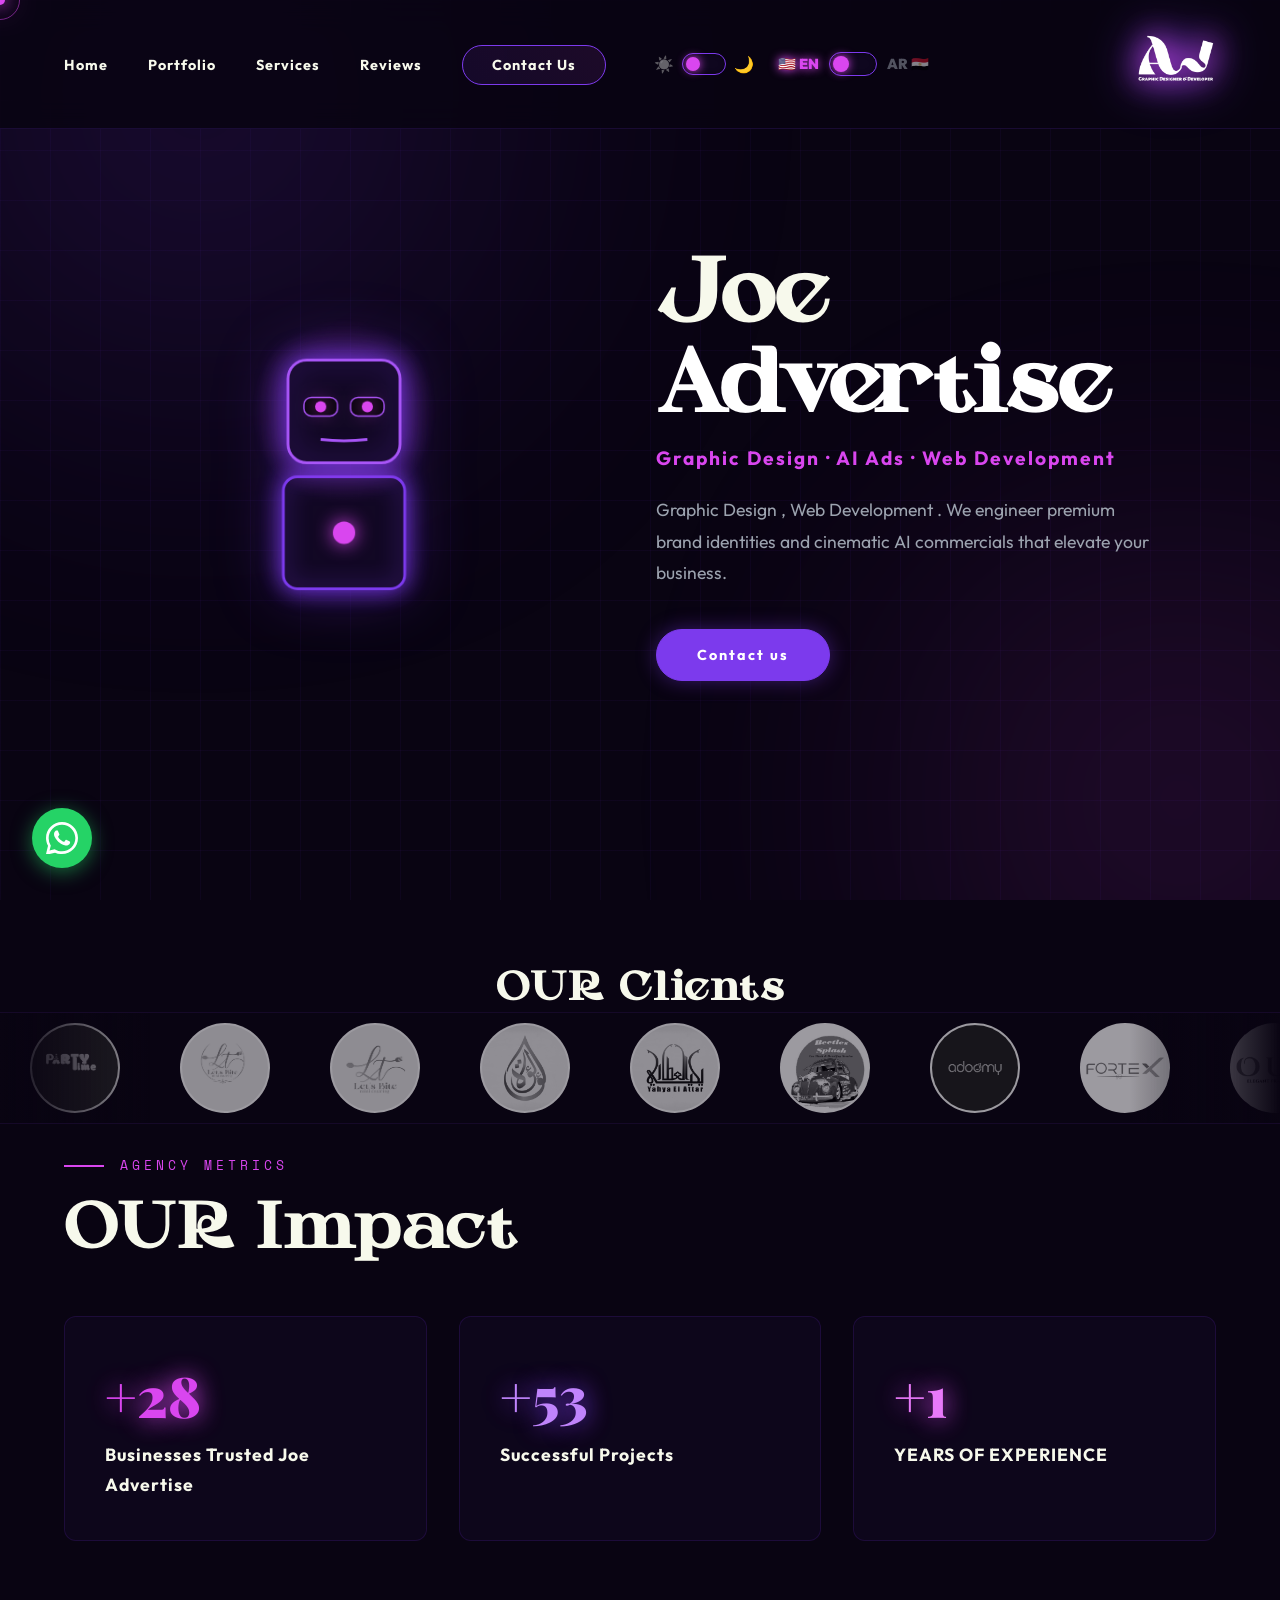
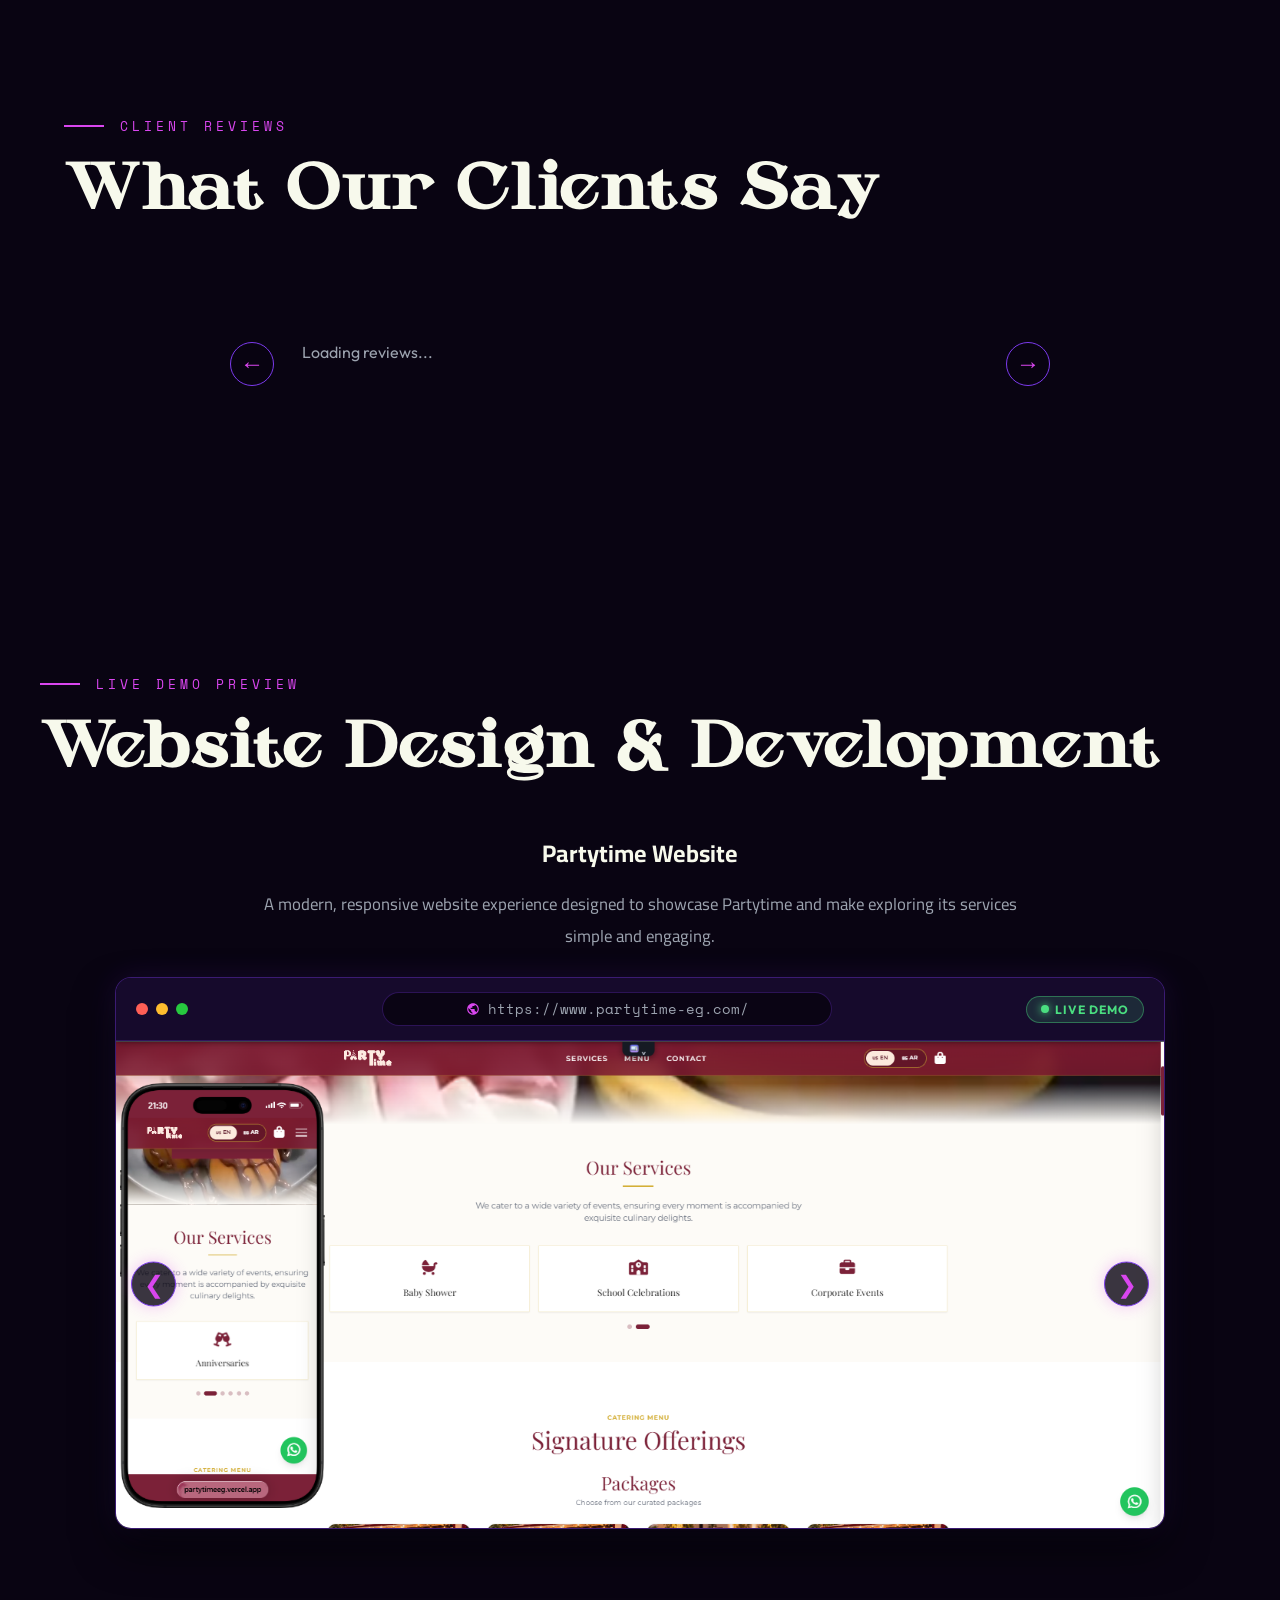
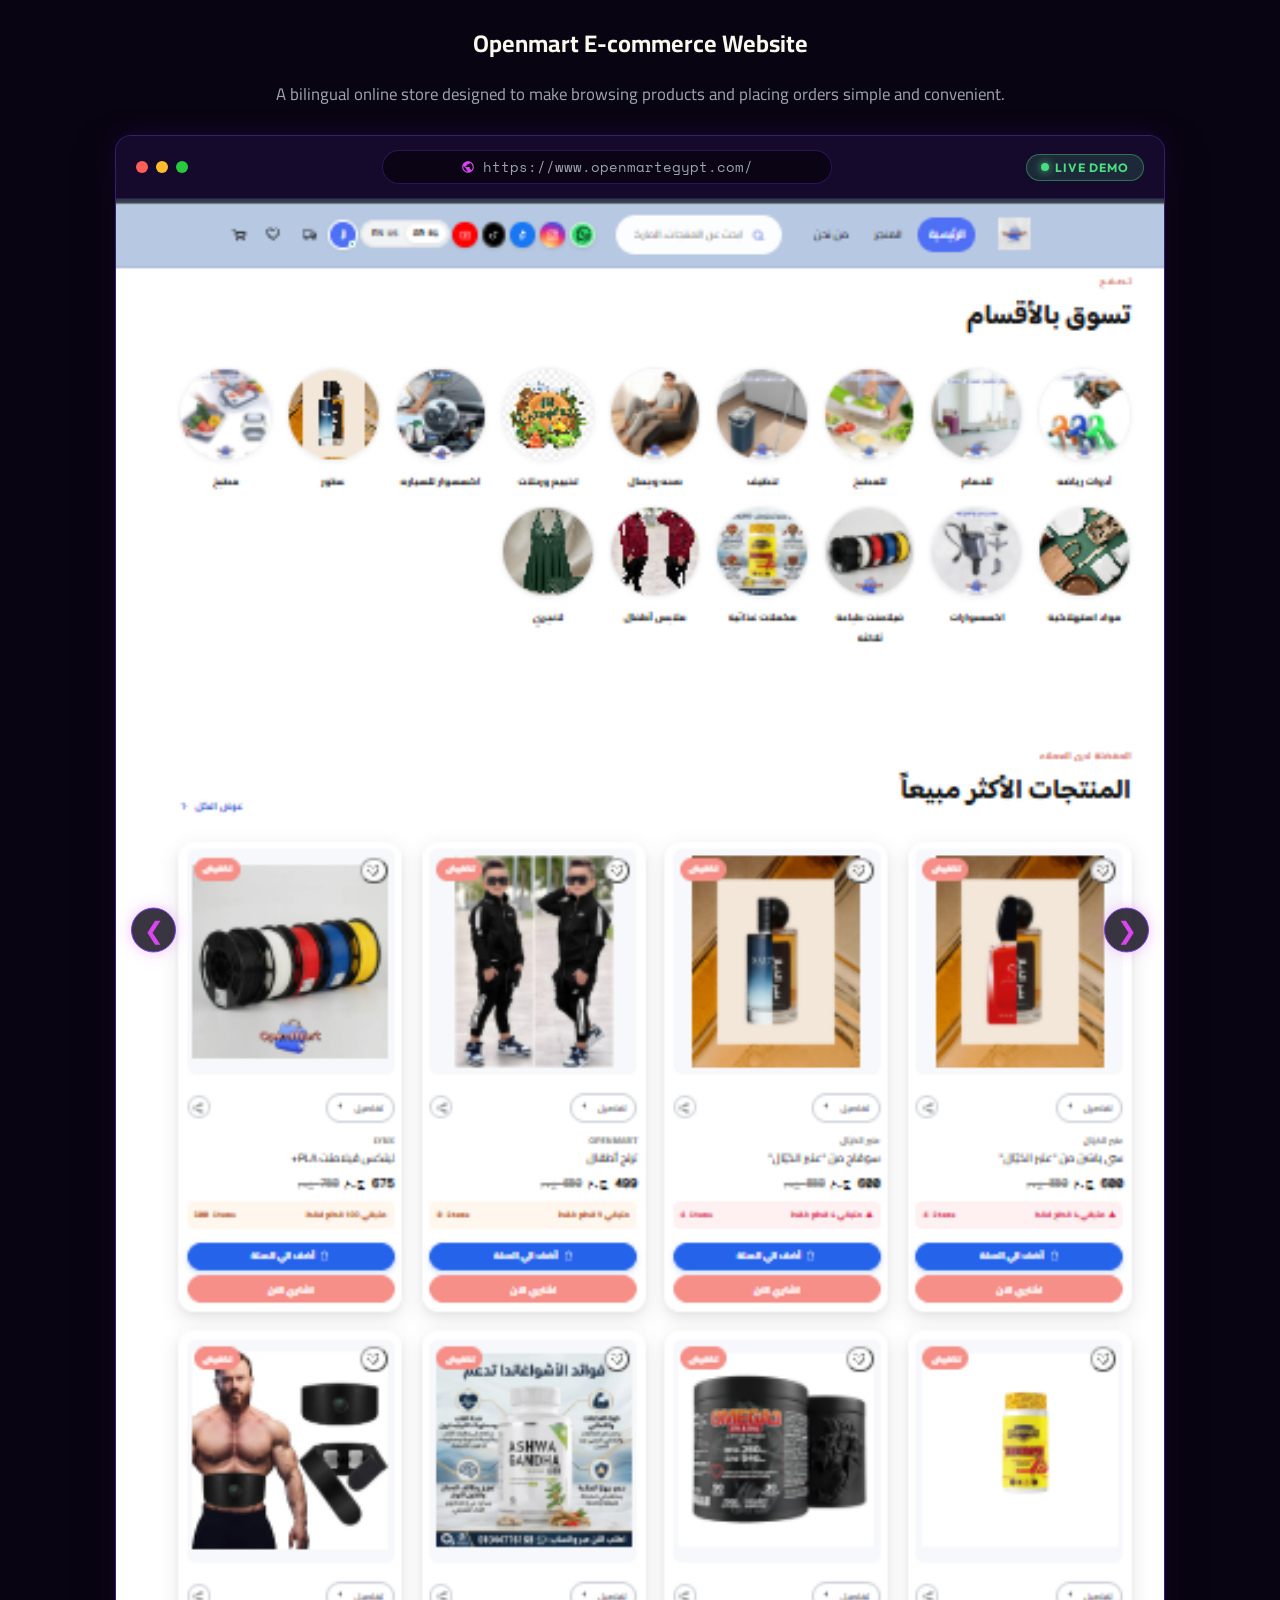
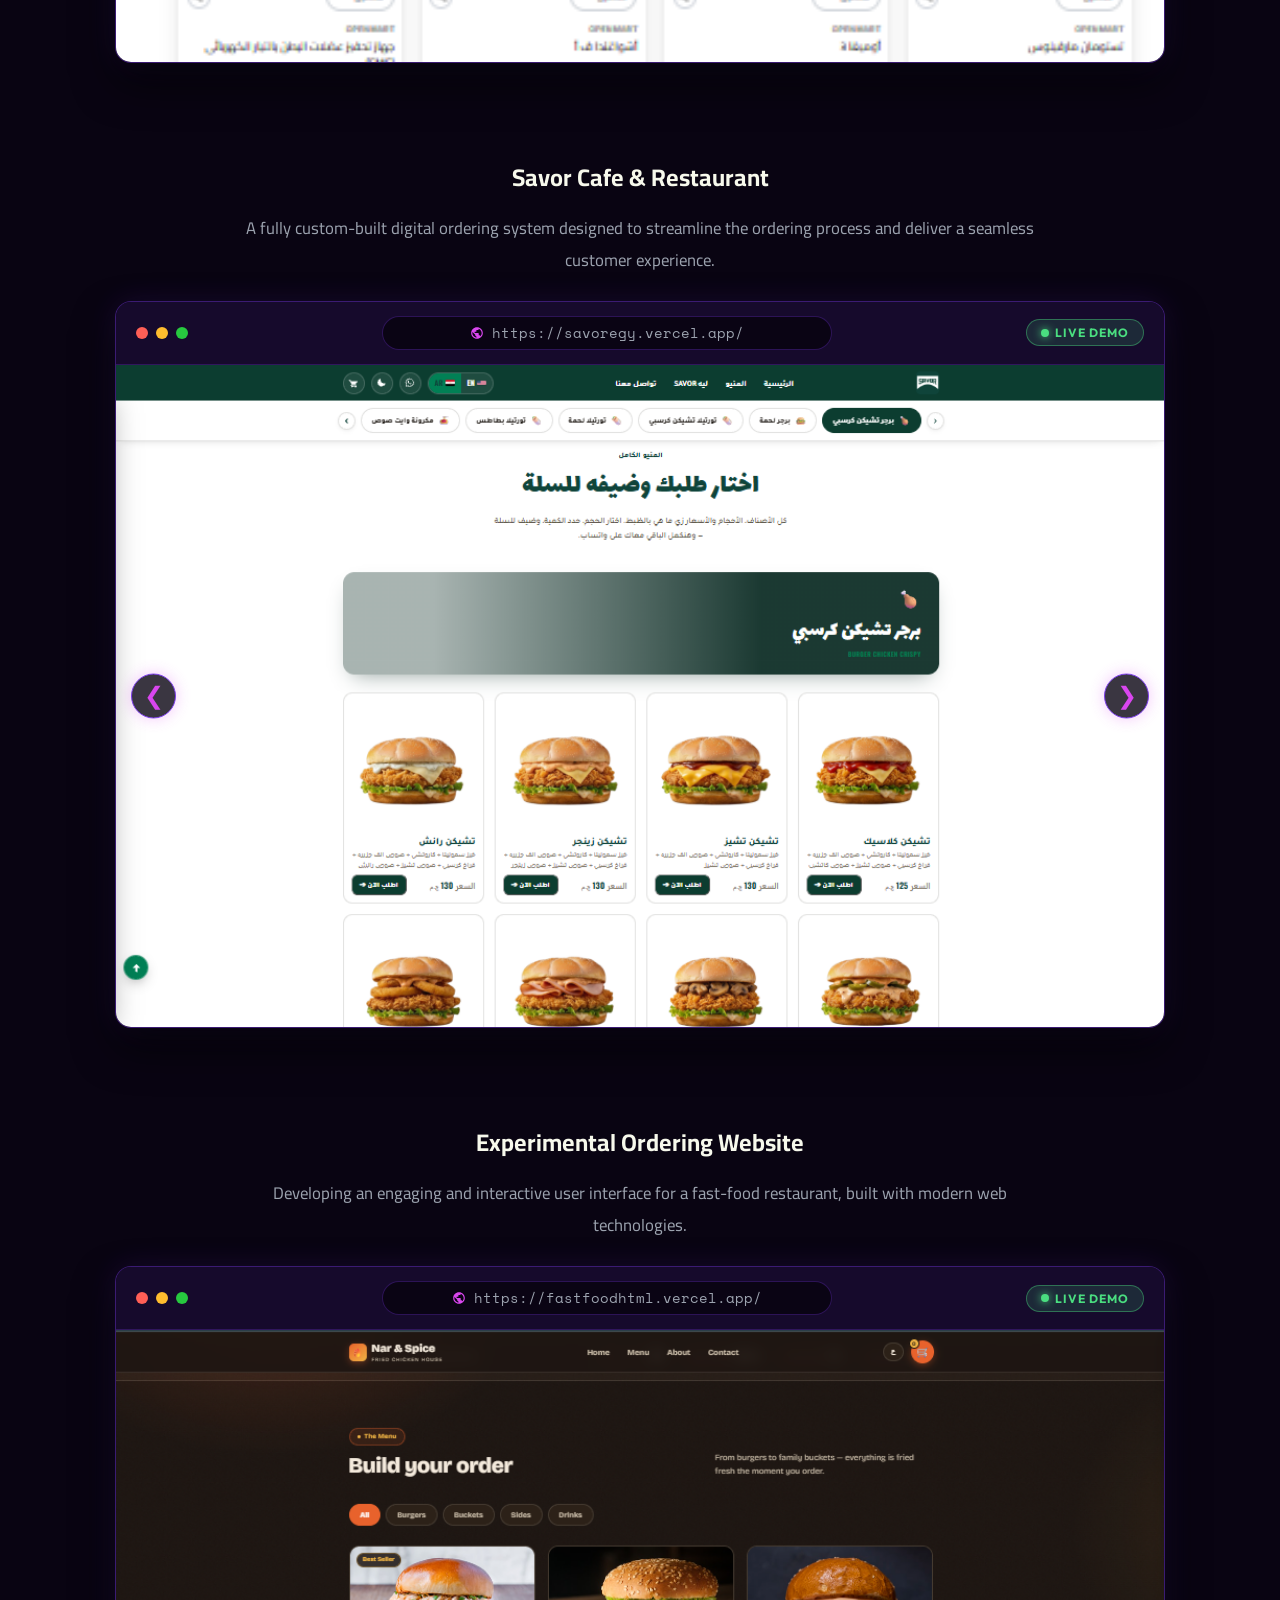
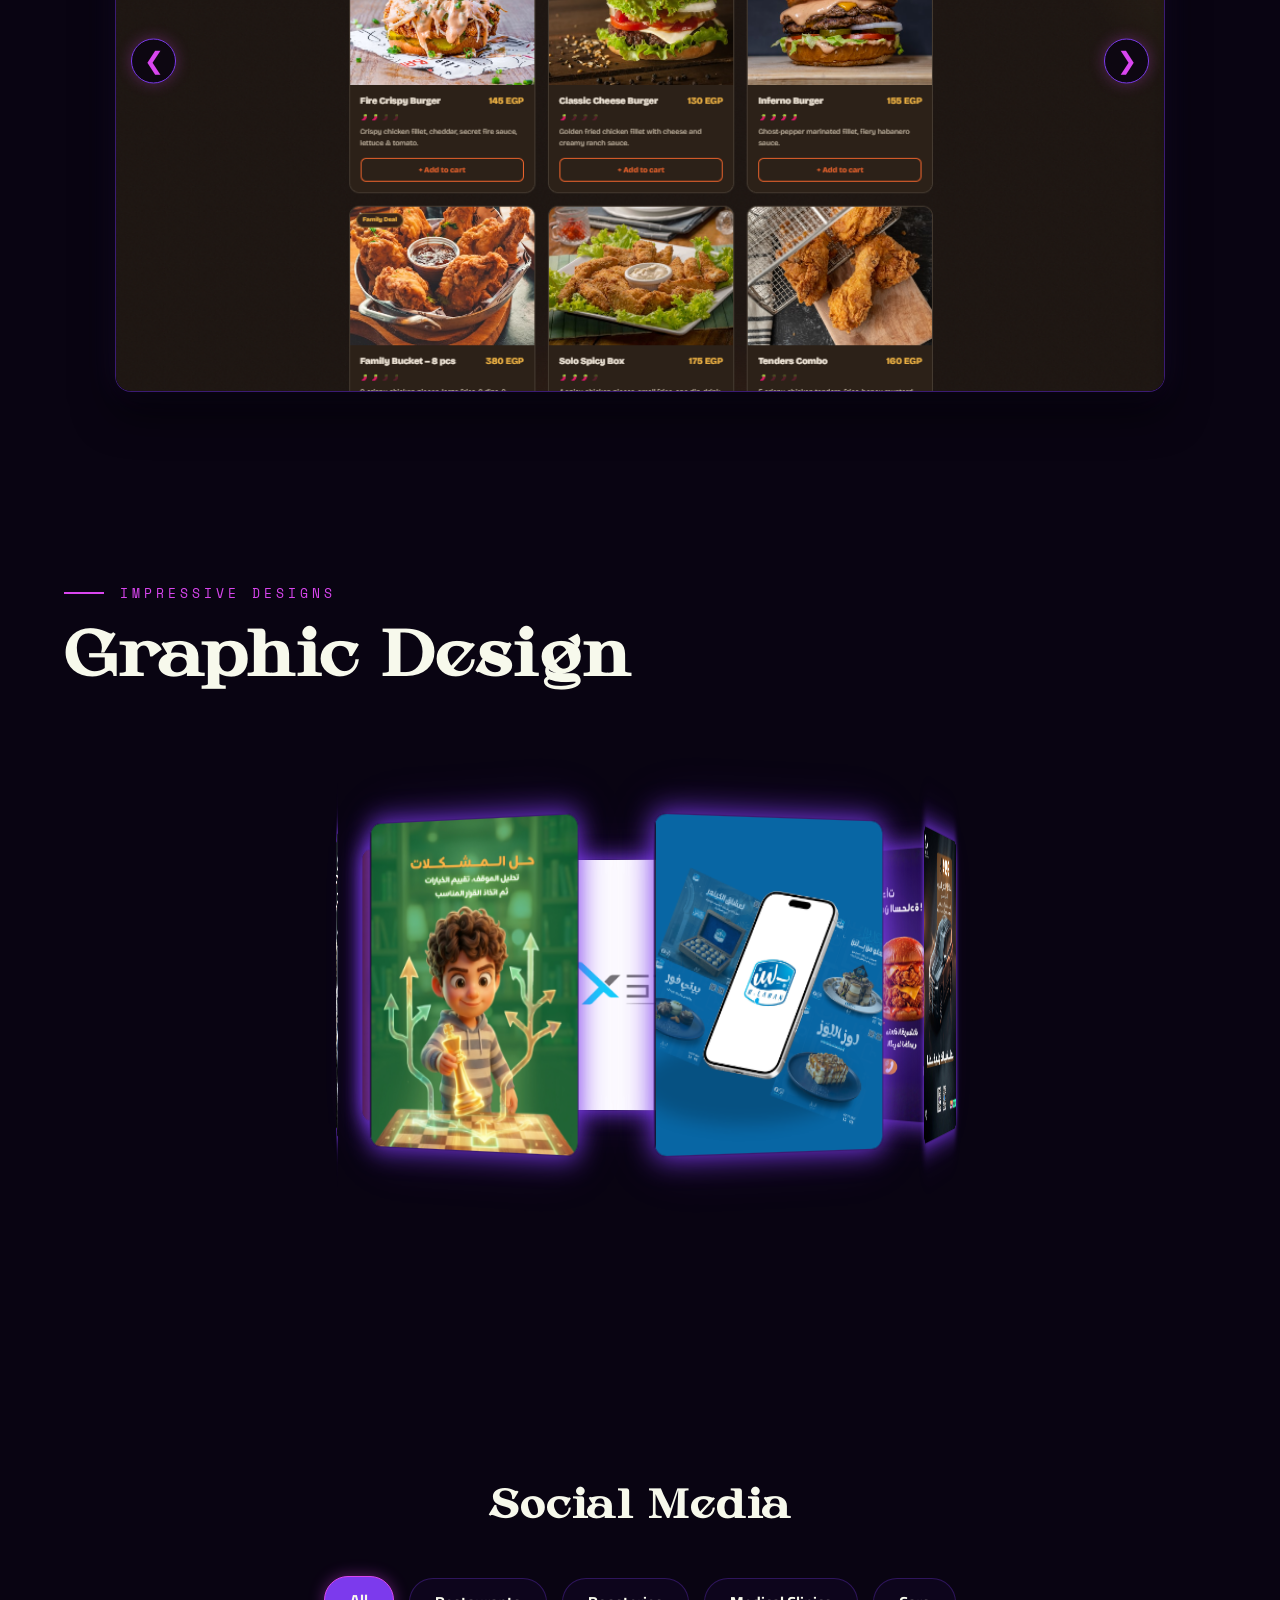
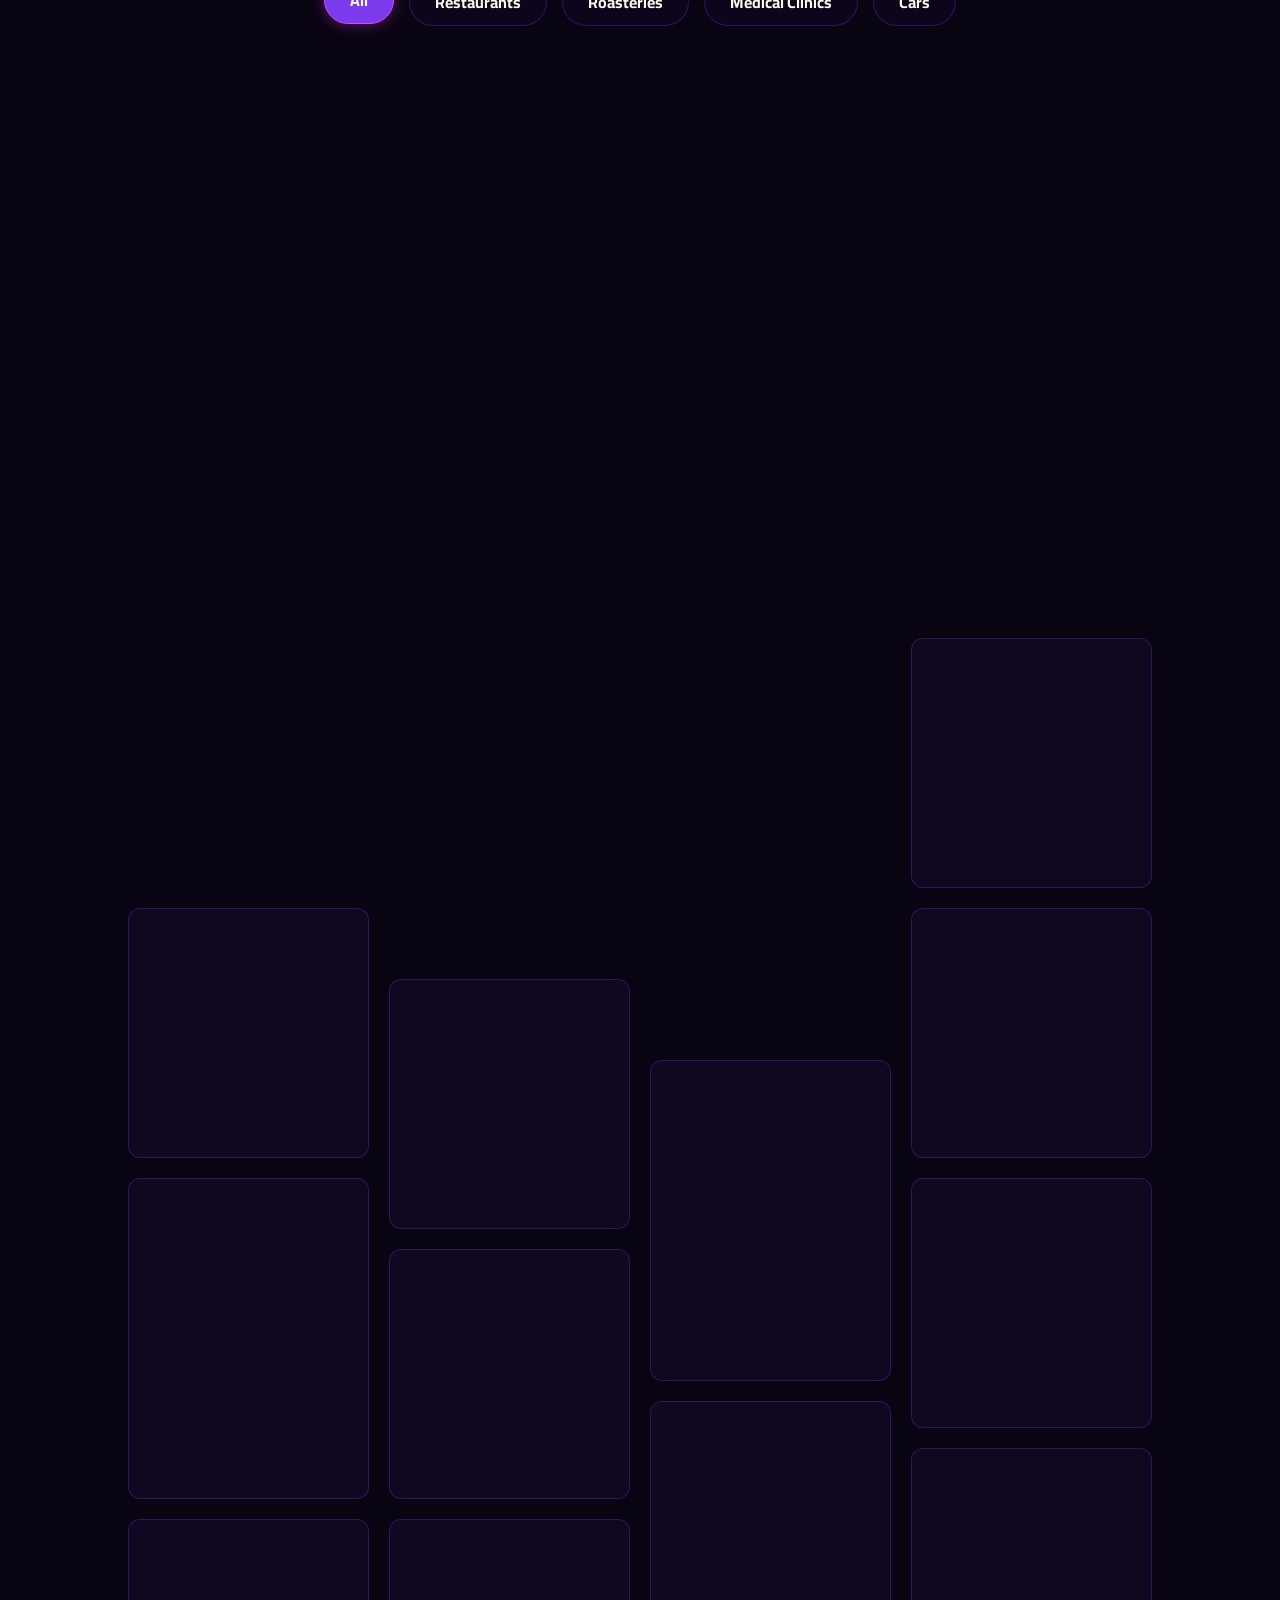
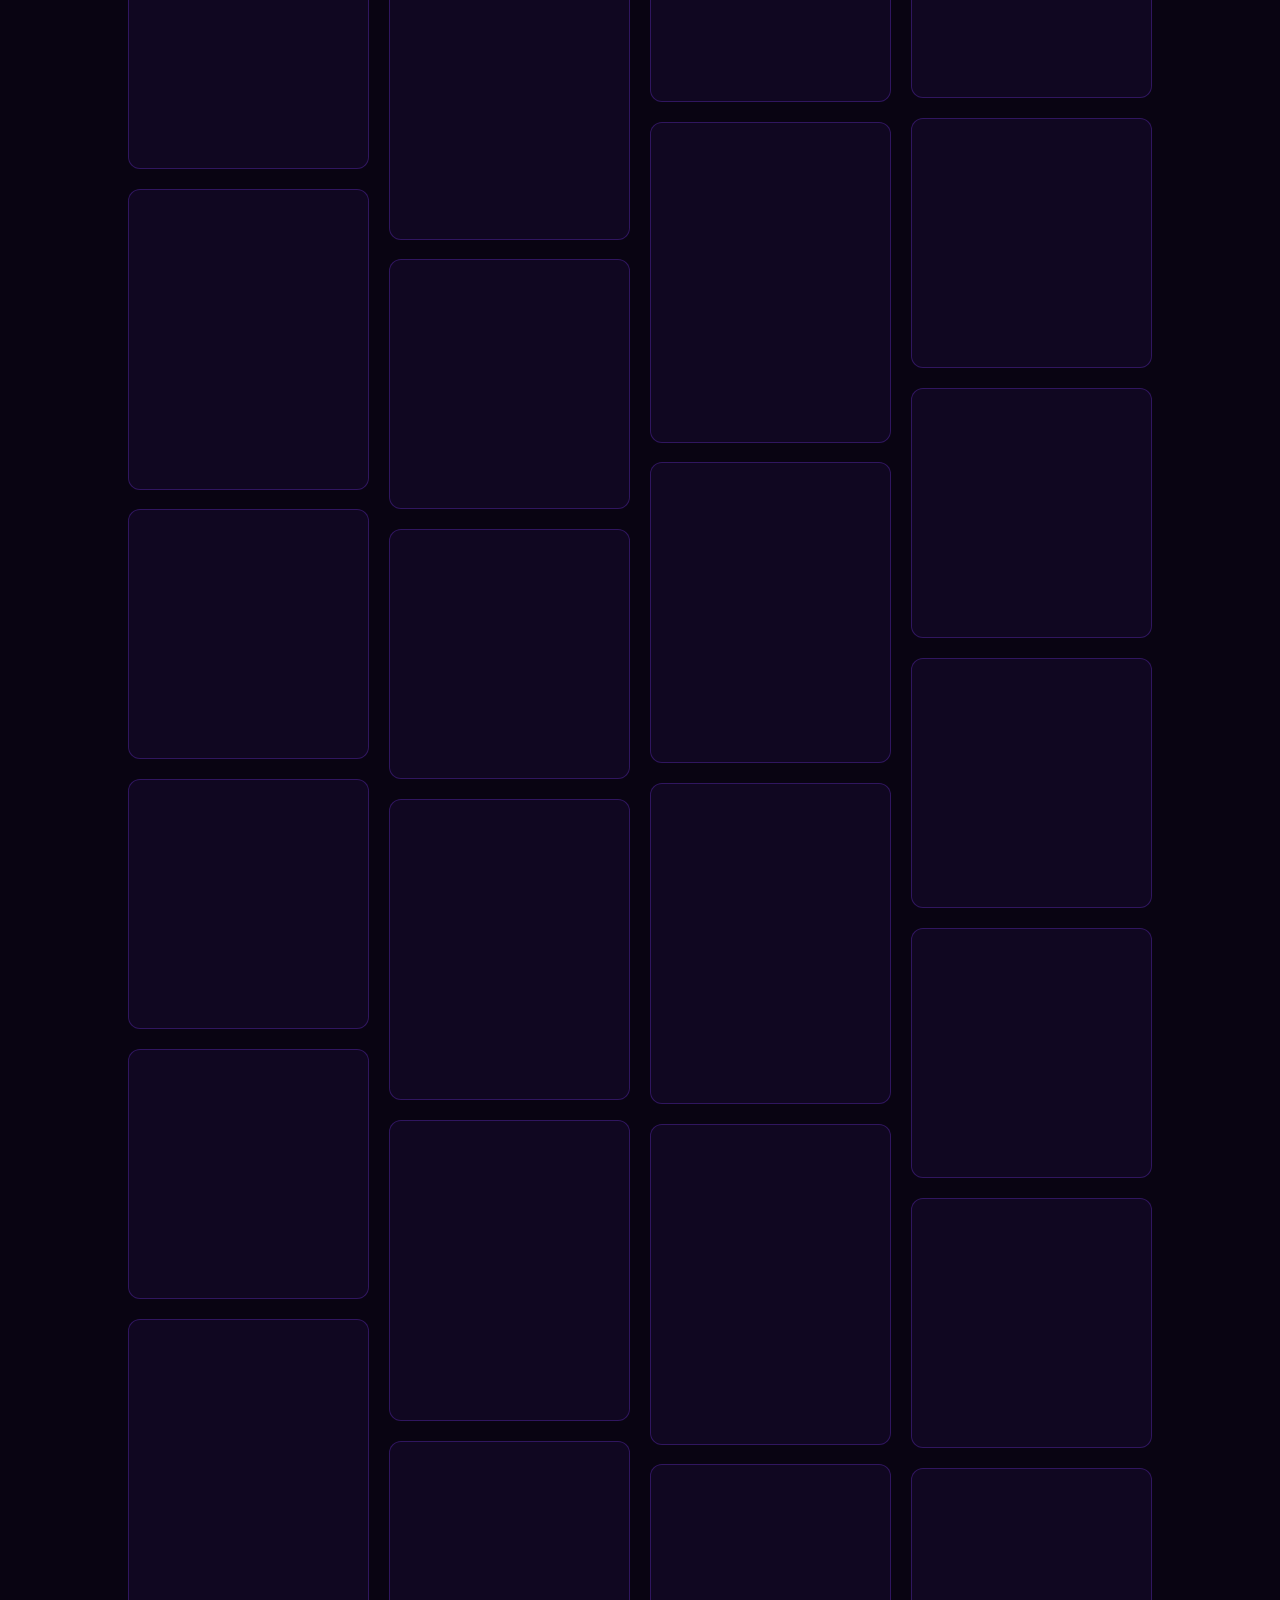
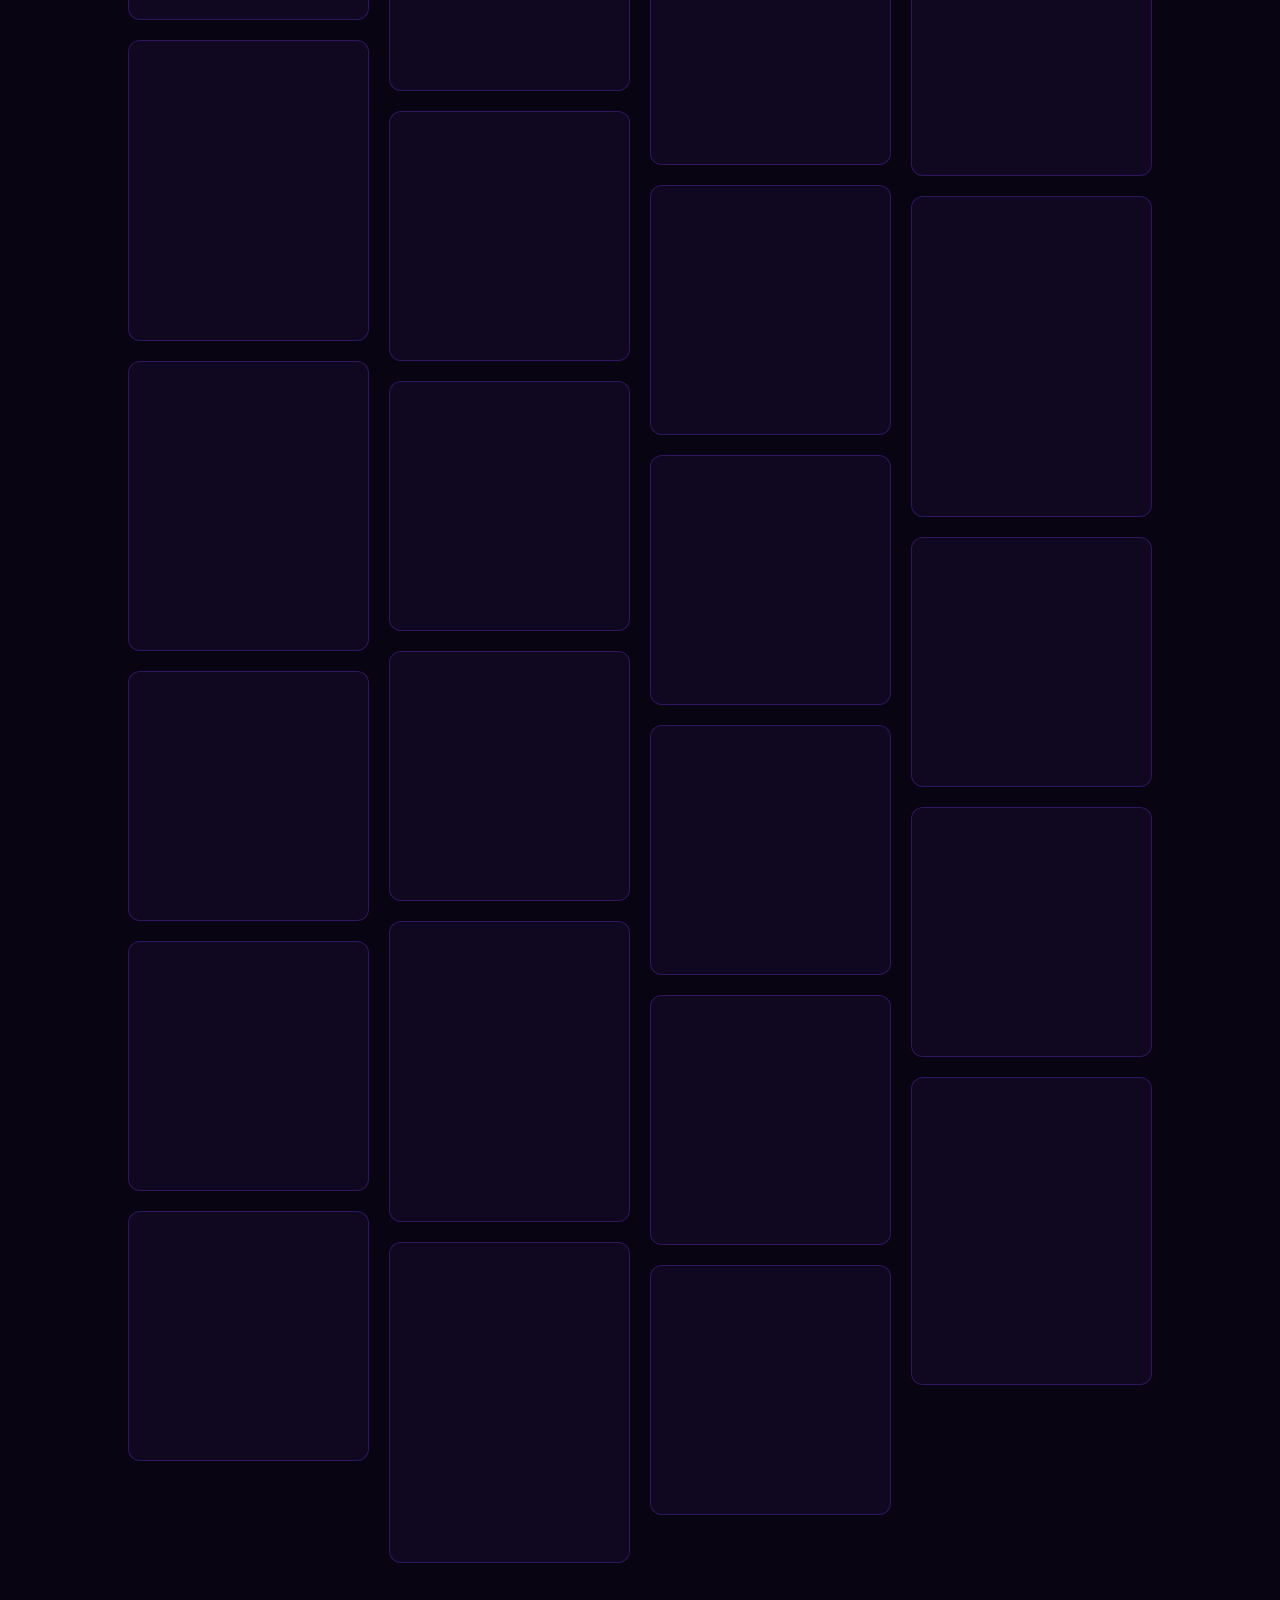
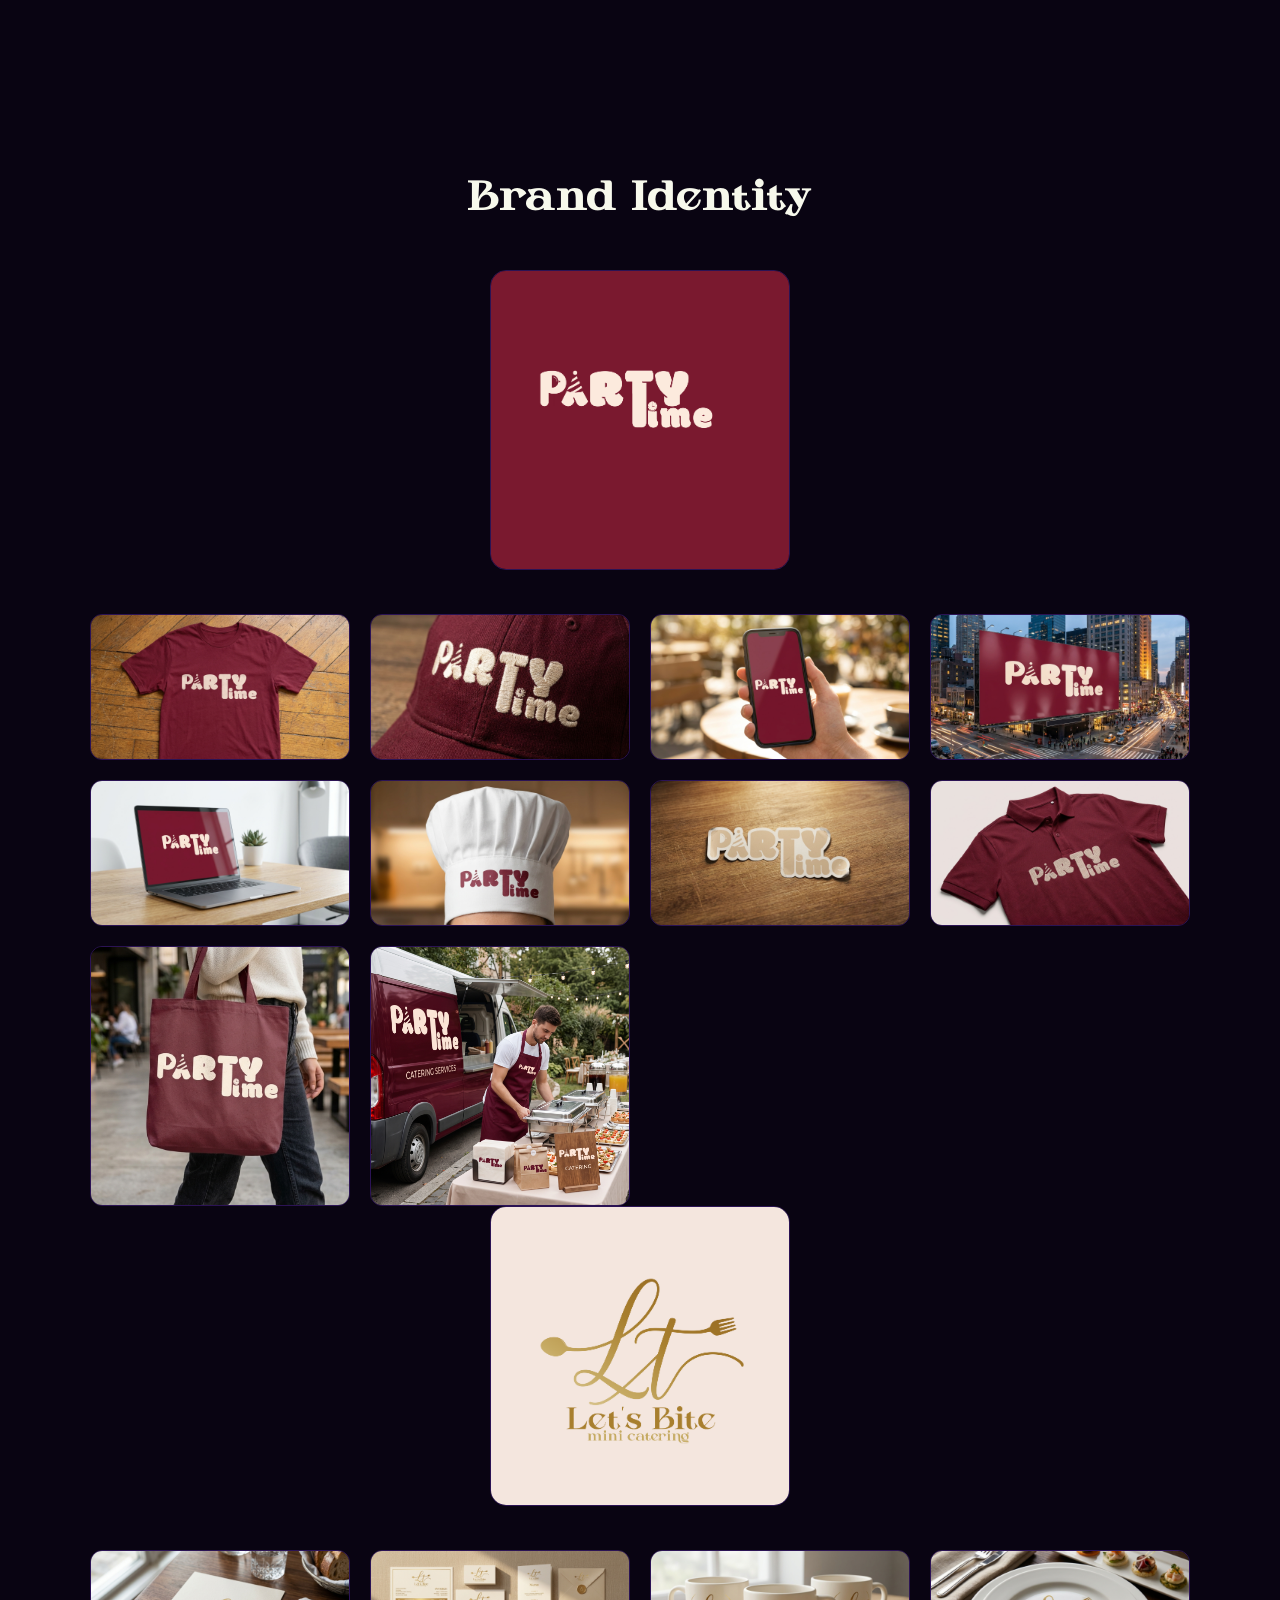
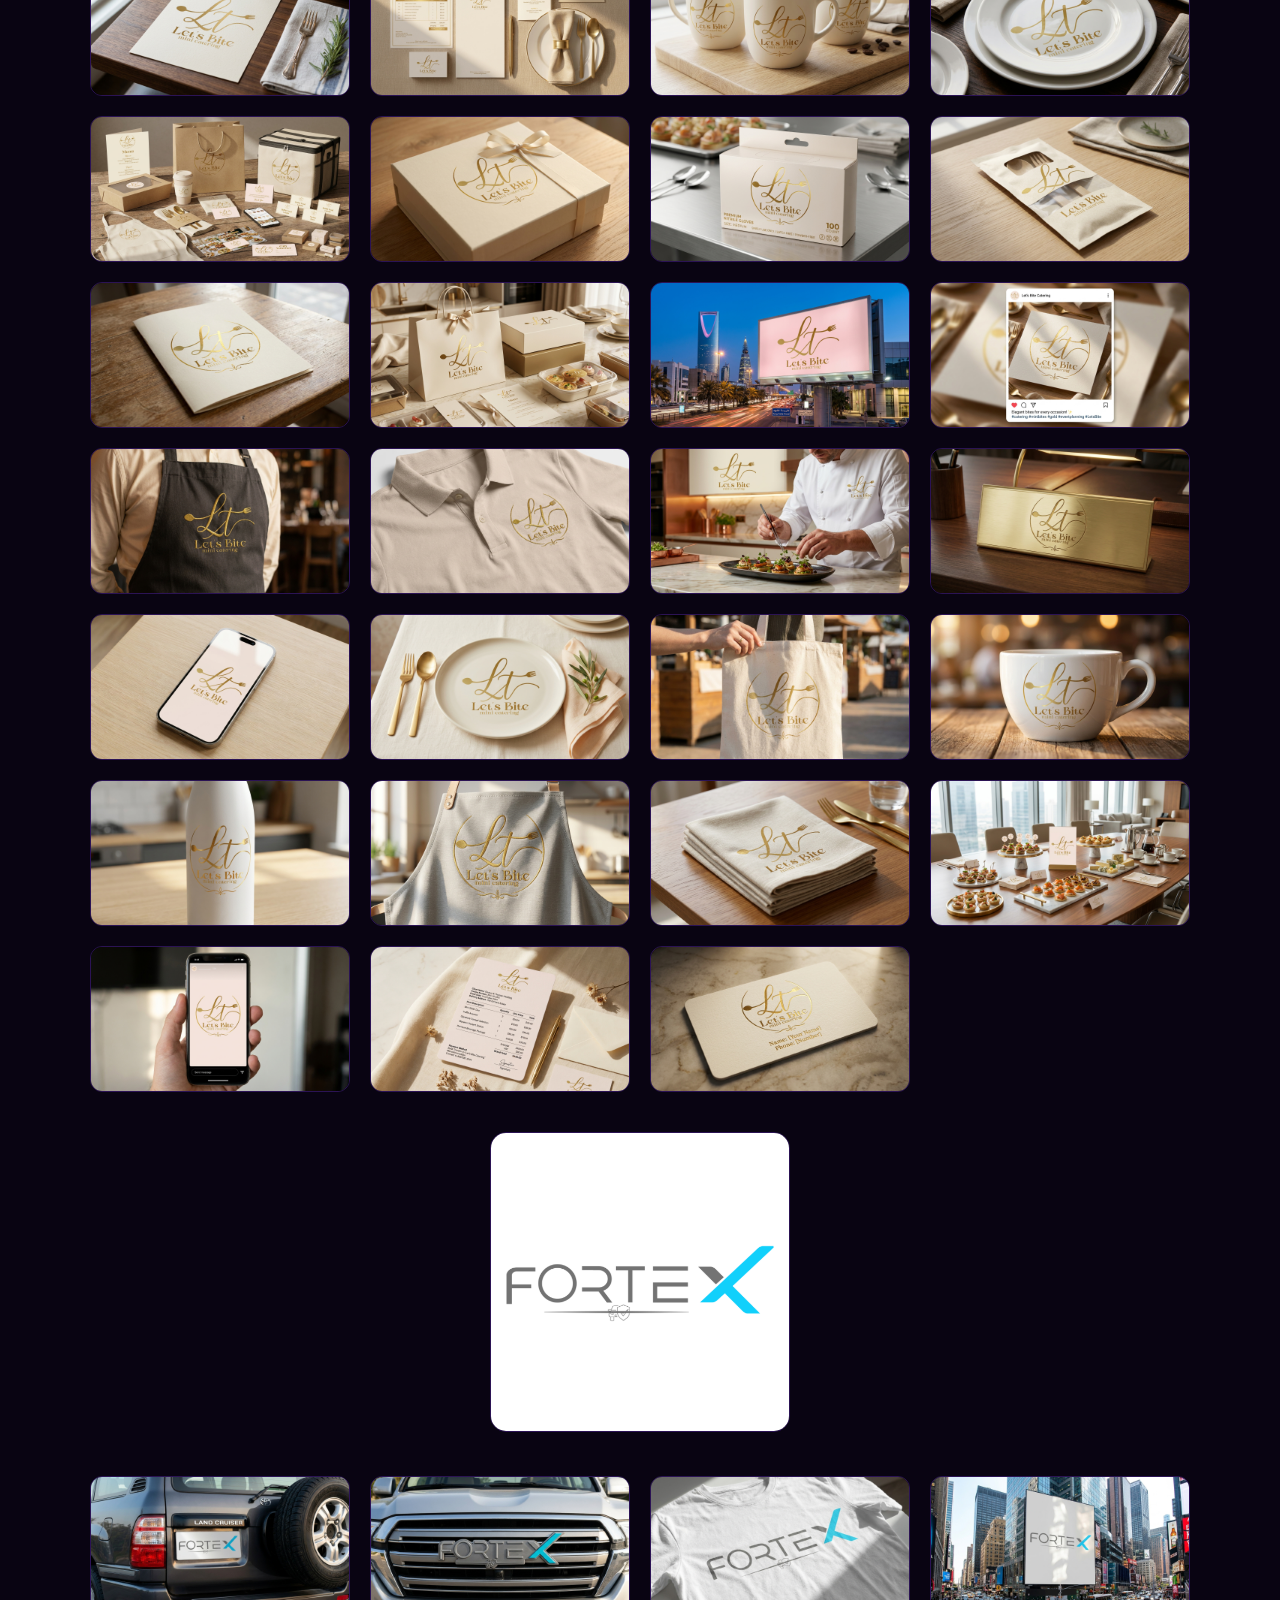
==== index.html @ b3aaf1f1 "Add files via upload" ====
<!DOCTYPE html>
<html lang="en" dir="ltr">
<head>
  <meta charset="UTF-8">
  <link rel="preload" href="casko.otf.woff" as="font" type="font/woff" crossorigin>
  <link rel="preload" href="logo.webp" as="image" fetchpriority="high">
  <meta name="description" content="Joe Advertise متخصصة في تصميمات السوشيال ميديا، بناء الهويات البصرية الفاخرة، تطوير واجهات المواقع التفاعلية، وإنتاج إعلانات الذكاء الاصطناعي.">
  <meta property="og:type" content="website">
  <meta property="og:url" content="https://joeadvertiseeg.vercel.app/">
  <meta property="og:title" content="Joe Advertise">
  <meta property="og:description" content="Joe Advertise متخصصة في تصميمات السوشيال ميديا، بناء الهويات البصرية الفاخرة، تطوير واجهات المواقع التفاعلية، وإنتاج إعلانات الذكاء الاصطناعي.">
  <meta property="og:site_name" content="Joe Advertise">
<meta property="og:image" content="https://joeadvertiseeg.vercel.app/og-logo.png" />
<meta property="og:image:type" content="image/png" />
<meta property="og:image:width" content="600" />
<meta property="og:image:height" content="600" />
  <meta property="og:image:alt" content="Joe Advertise logo">
  <meta name="twitter:card" content="summary_large_image">
  <meta name="twitter:title" content="Joe Advertise">
  <meta name="twitter:description" content="Joe Advertise متخصصة في تصميمات السوشيال ميديا، بناء الهويات البصرية الفاخرة، تطوير واجهات المواقع التفاعلية، وإنتاج إعلانات الذكاء الاصطناعي.">
  <meta name="twitter:image" content="https://joeadvertiseeg.vercel.app/joe%20ads%20logo%20.egy.png">
  <meta name="google-site-verification" content="QN8OlqoffLArld9a3hdAFiBUv_OXoLSHeJ_Z0sx7Kmg" />
  <meta name="viewport" content="width=device-width, initial-scale=1.0, maximum-scale=1.0, user-scalable=no">
  <title>Joe Advertise</title>

  <link rel="preconnect" href="https://fonts.googleapis.com">
  <link rel="preconnect" href="https://fonts.gstatic.com" crossorigin>
  <link href="joe ads logo .egy.png" type="image/x-icon" rel="icon">
  <link href="https://fonts.googleapis.com/css2?family=Outfit:wght@400;700;900&family=Space+Mono:ital,wght@0,400;0,700;1,400&family=Cairo:wght@300;400;700;900&display=swap" rel="stylesheet">
  <link href="https://fonts.googleapis.com/css2?family=Playfair+Display:wght@700;900&display=swap" rel="stylesheet">

  <script type="application/ld+json">
  {
    "@context": "https://schema.org",
    "@graph": [
      {
        "@type": "ProfessionalService",
        "@id": "https://joeadvertiseeg.vercel.app/#organization",
        "name": "Joe Advertise",
        "image": "https://joeadvertiseeg.vercel.app/joe%20ads%20logo%20.egy.png",
        "telephone": "+201035419531",
        "priceRange": "$$",
        "founder": {
          "@type": "Person",
          "name": "Joe Advertise"
        },
        "url": "https://joeadvertiseeg.vercel.app/",
        "description": "وكالة متخصصة في تصميمات السوشيال ميديا، الهويات البصرية، تطوير واجهات المواقع، وتصميم إعلانات بالذكاء الاصطناعي.",
        "address": {
          "@type": "PostalAddress",
          "streetAddress": "القاهرة",
          "addressLocality": "Cairo",
          "postalCode": "11511",
          "addressCountry": "EG"
        },
        "sameAs": [
          "https://www.behance.net/gallery/245003305/Portfolio-2026-Sr-Graphic-Designer-Youssef-Ebrahim",
          "https://www.facebook.com/profile.php?id=61581089424006"
        ]
      },
      {
        "@type": "Service",
        "name": "Social Media & Graphic Design",
        "provider": {
          "@id": "https://joeadvertiseeg.vercel.app/#organization"
        },
        "description": "تصميم محتوى بصري احترافي لمنصات التواصل الاجتماعي (سوشيال ميديا) وبناء هويات بصرية مميزة للشركات والعلامات التجارية.",
        "serviceType": "Graphic Design"
      },
      {
        "@type": "Service",
        "name": "Front-End Web Development",
        "provider": {
          "@id": "https://joeadvertiseeg.vercel.app/#organization"
        },
        "description": "برمجة وتطوير واجهات مواقع إلكترونية تفاعلية، صفحات هبوط، وتجارب مستخدم باستخدام أحدث تقنيات الويب.",
        "serviceType": "Web Development"
      },
      {
        "@type": "Service",
        "name": "AI Commercial Ads",
        "provider": {
          "@id": "https://joeadvertiseeg.vercel.app/#organization"
        },
        "description": "إنتاج إعلانات تجارية سينمائية وتعليق صوتي باستخدام أحدث أدوات وتقنيات الذكاء الاصطناعي.",
        "serviceType": "Video Production & AI"
      }
    ]
  }
  </script>

  <!-- Critical inline script to prevent theme/direction flicker before CSS loads -->
  <script>
    (function () {
      if (localStorage.getItem('joe_theme') === 'light') {
        document.documentElement.classList.add('light-mode');
      }
      if (localStorage.getItem('joe_lang') === 'ar') {
        document.documentElement.setAttribute('dir', 'rtl');
        document.documentElement.setAttribute('lang', 'ar');
      }
    })();
  </script>

  <link rel="stylesheet" href="style.css">
</head>
<body>
<div class="cursor" id="cursor"></div>
<div class="cursor-ring" id="cursorRing"></div>

<div class="grid-bg"></div>
<div class="aurora"><div class="aurora-blob"></div><div class="aurora-blob"></div></div>

<div class="content">
<a href="https://wa.me/201035419531?text=شفت%20الموقع%20وحابب%20أعرف%20تفاصيل%20أكتر" target="_blank" class="wa-float" id="waFloat" aria-label="تواصل معنا عبر واتساب">
  <svg viewBox="0 0 24 24"><path d="M17.472 14.382c-.297-.149-1.758-.867-2.03-.967-.273-.099-.471-.148-.67.15-.197.297-.767.966-.94 1.164-.173.199-.347.223-.644.075-.297-.15-1.255-.463-2.39-1.475-.883-.788-1.48-1.761-1.653-2.059-.173-.297-.018-.458.13-.606.134-.133.298-.347.446-.52.149-.174.198-.298.298-.497.099-.198.05-.371-.025-.52-.075-.149-.669-1.612-.916-2.207-.242-.579-.487-.5-.669-.51-.173-.008-.371-.01-.57-.01-.198 0-.52.074-.792.372-.272.297-1.04 1.016-1.04 2.479 0 1.462 1.065 2.875 1.213 3.074.149.198 2.096 3.2 5.077 4.487.709.306 1.262.489 1.694.625.712.227 1.36.195 1.871.118.571-.085 1.758-.719 2.006-1.413.248-.694.248-1.289.173-1.413z"/><path d="M12 0C5.373 0 0 5.373 0 12c0 2.122.554 4.112 1.523 5.84L.057 23.886a.5.5 0 0 0 .615.613l6.094-1.465A11.945 11.945 0 0 0 12 24c6.627 0 12-5.373 12-12S18.627 0 12 0zm0 22c-1.886 0-3.655-.51-5.18-1.4l-.36-.214-3.776.909.924-3.685-.235-.375A9.958 9.958 0 0 1 2 12C2 6.477 6.477 2 12 2s10 4.477 10 10-4.477 10-10 10z"/></svg>
</a>
<nav>
  <!-- اللوجو -->
  <a href="#" class="nav-logo" style="display: flex; align-items: center;" onclick="showMain(); return false;">
    <img src="logo.webp" alt="joe_advertise" class="animated-logo" width="150" height="80">
  </a>

  <!-- حاوية اليمين لتجميع العناصر معاً -->
  <div class="nav-right" style="display: flex; align-items: center; gap: 1.5rem;">
    
    <!-- زرار المنيو المخفي -->
    <input type="checkbox" id="nav-toggle" class="nav-toggle" style="display:none;">
    
    <!-- الروابط بما فيها Contact Us -->
    <ul class="nav-links">
      <li><a href="#" onclick="showMain(); return false;">Home</a></li>
      <li><a href="https://www.behance.net/gallery/245003305/Portfolio-2026-Sr-Graphic-Designer-Youssef-Ebrahim" target="_blank">Portfolio</a></li>
      <li><a href="#" onclick="showServices(); return false;">Services</a></li>
      <li><a href="#" onclick="showReviews(); return false;">Reviews</a></li>
      <li><a href="#" onclick="showContact(); return false;" class="nav-cta">Contact Us</a></li>
    </ul>

    <!-- أيقونة المنيو (بتظهر في الموبايل بس) -->
    <label for="nav-toggle" class="nav-toggle-label" aria-label="افتح القائمة الرئيسية"><span></span></label>
    
    <!-- حاوية التوجل للوضع الليلي/النهاري -->
    <div class="theme-switch-wrapper">
      <input type="checkbox" id="theme-toggle-checkbox" onchange="toggleTheme()" style="display: none;">
      <label for="theme-toggle-checkbox" class="theme-switch-container">
        <span class="theme-icon sun">☀️</span>
        <div class="theme-track">
          <div class="theme-thumb"></div>
        </div>
        <span class="theme-icon moon">🌙</span>
      </label>
    </div>

    <!-- التوجل سويتش بالأعلام -->
    <div class="lang-switch-wrapper">
      <input type="checkbox" id="lang-toggle-checkbox" onchange="toggleLang()" style="display: none;">
      <label for="lang-toggle-checkbox" class="lang-switch-container">
        <span class="lang-label en-label">🇺🇸 EN</span>
        <div class="lang-track">
          <div class="lang-thumb"></div>
        </div>
        <span class="lang-label ar-label">AR 🇪🇬</span>
      </label>
    </div>

  </div>
</nav>

<div id="services-page">
    <div class="page-inner">
        <div class="contact-header">
          <h1 id="services-page-title">Services</h1>
          <button class="back-btn" onclick="showMain()">← Back to Home</button>        
        </div>
        <div class="services-cards">
            <div class="service-card"><div class="service-num">01</div><div class="service-name">Graphic Design</div><p class="service-desc">Professional visual content design for social media platforms, including distinctive brand identity development, professional logo design, and high-converting creative assets that help brands grow, stand out, and thrive across diverse industries.</p></div>
            <div class="service-card"><div class="service-num">02</div><div class="service-name">WEB DEVELOPMENT</div><p class="service-desc">Development of interactive and creative web interfaces — portfolio websites, landing pages, and engaging user experiences powered by the latest web technologies.</p></div>
            <div class="service-card"><div class="service-num">03</div><div class="service-name">AI ADS</div><p class="service-desc">Production of cinematic AI commercials and lifelike voiceovers, leveraging state-of-the-art artificial intelligence technologies to maximize engagement and drive marketing success.</p></div>
        </div>
    </div>
</div>

<div id="contact-page">
    <div class="page-inner">
      <div style="text-align: left; margin-bottom: 1rem;">
        <button class="back-btn" onclick="showMain()">← Back to Home</button>
      </div>
      <div class="contact-header">
        <h1>Get In Touch</h1>
        <p>Ready to elevate your brand right now</p>
      </div>
      
      <div class="contact-pills">
        <a href="mailto:joeadvertise.eg@gmail.com" class="contact-pill">
            <svg viewBox="0 0 24 24"><path d="M20 4H4c-1.1 0-2 .9-2 2v12c0 1.1.9 2 2 2h16c1.1 0 2-.9 2-2V6c0-1.1-.9-2-2-2zm0 4l-8 5-8-5V6l8 5 8-5v2z"/></svg>
            joeadvertise.eg@gmail.com
        </a>
        <a href="https://wa.me/201035419531?text=شفت%20الموقع%20وحابب%20أعرف%20تفاصيل%20أكتر" target="_blank" class="contact-pill">
            <svg viewBox="0 0 24 24" width="22" height="22" style="fill:#25D366"><path d="M17.472 14.382c-.297-.149-1.758-.867-2.03-.967-.273-.099-.471-.148-.67.15-.197.297-.767.966-.94 1.164-.173.199-.347.223-.644.075-.297-.15-1.255-.463-2.39-1.475-.883-.788-1.48-1.761-1.653-2.059-.173-.297-.018-.458.13-.606.134-.133.298-.347.446-.52.149-.174.198-.298.298-.497.099-.198.05-.371-.025-.52-.075-.149-.669-1.612-.916-2.207-.242-.579-.487-.5-.669-.51-.173-.008-.371-.01-.57-.01-.198 0-.52.074-.792.372-.272.297-1.04 1.016-1.04 2.479 0 1.462 1.065 2.875 1.213 3.074.149.198 2.096 3.2 5.077 4.487.709.306 1.262.489 1.694.625.712.227 1.36.195 1.871.118.571-.085 1.758-.719 2.006-1.413.248-.694.248-1.289.173-1.413z"/><path d="M12 0C5.373 0 0 5.373 0 12c0 2.122.554 4.112 1.523 5.84L.057 23.886a.5.5 0 0 0 .615.613l6.094-1.465A11.945 11.945 0 0 0 12 24c6.627 0 12-5.373 12-12S18.627 0 12 0zm0 22c-1.886 0-3.655-.51-5.18-1.4l-.36-.214-3.776.909.924-3.685-.235-.375A9.958 9.958 0 0 1 2 12C2 6.477 6.477 2 12 2s10 4.477 10 10-4.477 10-10 10z"/></svg>
            +20 103 541 9531
        </a>
        <a href="https://www.facebook.com/profile.php?id=61581089424006" target="_blank" class="contact-pill">
            <svg viewBox="0 0 24 24" width="22" height="22" style="fill:#1877F2">
                <path d="M24 12.073C24 5.405 18.627 0 12 0S0 5.405 0 12.073C0 18.118 4.388 23.118 10.125 24v-8.437H7.078v-3.49h3.047V9.41c0-3.025 1.792-4.697 4.533-4.697 1.312 0 2.686.236 2.686.236v2.97h-1.513c-1.491 0-1.956.93-1.956 1.886v2.267h3.328l-.532 3.49h-2.796V24C19.612 23.118 24 18.118 24 12.073z"/>
            </svg>
            Facebook
        </a>
      </div>

      <div class="contact-reasons-wrap">
        <div class="contact-reasons-title">  WHY CHOOSE US ?</div>
        <div class="reasons-list">
          <div class="reason-item">
            <div class="reason-num">1</div>
            <div class="reason-body">
              <h4>True Partnership & Flexibility</h4>
              <p>We don't just design and disappear. We maintain constant communication with full flexibility in revisions until you are 100% satisfied. Our support continues even after delivery to ensure your brand's stability.</p>
            </div>
          </div>
          <div class="reason-item">
            <div class="reason-num">2</div>
            <div class="reason-body">
              <h4>Speed & Efficiency</h4>
              <p>We value time in business. Once ideas are approved, execution begins immediately to ensure record-time delivery without compromising on quality or professionalism.</p>
            </div>
          </div>
          <div class="reason-item">
            <div class="reason-num">3</div>
            <div class="reason-body">
              <h4>Designs That Sell (Direct Response)</h4>
              <p>We don’t believe design is merely about aesthetics. Every visual we create is engineered to solve a marketing challenge, communicate a powerful message, and tell a memorable brand story. Through continuous strategic ideation and customer psychology–driven creative concepts, we craft content that resonates with your audience, strengthens your positioning, and delivers the highest possible impact and performance.</p>
            </div>
          </div>
        </div>
      </div>
    </div>
  </div>

<div id="reviews-page">
  <div class="page-inner">
    <button class="back-btn" onclick="showMain()">← Back to Home</button>
    
    <div class="contact-header">
      <h1 id="reviews-page-title">Clients Reviews</h1>   
      <p id="reviews-page-desc">What our partners say about our work</p>
    </div>

    <section id="reviews-section" style="padding: 0; margin-top: 2rem;">
      <div class="reviews-inner">
        <div class="review-form-wrap" style="margin-top: 5rem;">
          <div class="review-form-title" id="reviewFormTitle">Share your experience</div>
          <form class="review-form" id="reviewForm">
            <label id="reviewNameLabel" for="reviewName">Your name</label>
            <input type="text" id="reviewName" maxlength="60" required>
            <label id="reviewStarsLabel">Your rating</label>
            <div class="star-picker" id="starPicker">
              <span data-val="1">★</span><span data-val="2">★</span><span data-val="3">★</span><span data-val="4">★</span><span data-val="5">★</span>
            </div>
            <label id="reviewCommentLabel" for="reviewComment">Your comment</label>
            <textarea id="reviewComment" maxlength="500" required></textarea>
            <button type="submit" class="review-submit-btn" id="reviewSubmitBtn">Submit review</button>
            <div class="review-msg" id="reviewMsg"></div>
          </form>
        </div>
      </div>
    </section>
  </div>
</div>

  <div id="main-site" class="active-page">
    <section class="hero" id="home">
      <div class="hero-inner">
        <div class="hero-robot-wrap">
          <canvas id="robotCanvas" width="600" height="600"></canvas>
        </div>
        <div class="hero-left">
          <h1 class="hero-name"><span class="line1">Joe</span><span class="line2">Advertise</span></h1>
          <p class="hero-title">Graphic Design · AI Ads · Web Development</p>
          <p class="hero-desc">Graphic Design , Web Development . We engineer premium brand identities and cinematic AI commercials that elevate your business.</p>
          <a href="https://wa.me/201035419531" target="_blank" class="btn btn-primary">Contact us</a>
        </div>
      </div>
    </section>

    <div style="text-align: center; margin-top: 4rem;">
      <h2 class="section-title" id="clients-title" style="margin-bottom: 0; font-size: 2.5rem;">OUR Clients</h2>
    </div>

    <section class="clients-logos-section">
      <div class="logos-slide">
        <img src="party_time logo.Joe Advertise.png" alt="Partytime Logo">
        <img src="lets bite logo joeadvertise.eg.png" alt="Client Logo">
        <img src="lets bite logo without circle joeadvertise.eg.png" alt="Client Logo">
        <img src="lo2l2a.jpeg" alt="Client Logo">
        <img src="yahya.jpeg" alt="Client Logo">
        <img src="bettles.jpeg" alt="Client Logo">
        <img src="adoomy.jpeg" alt="Client Logo">
        <img src="fortex.png" alt="Client Logo">
        <img src="OUD.png" alt="Client Logo">
        <img src="aura.png" alt="Client Logo">
        <img src="3alam.jpeg" alt="Client Logo">
        <img src="boutique.jpeg" alt="Client Logo">
        <img src="osoll.jpeg" alt="Client Logo">
        <img src="tendy logo.png" alt="Client Logo">
        <img src="openmart.jpeg" alt="Client Logo">
        <img src="kribya.jpeg" alt="Client Logo">
        <img src="masa madre.jpg" alt="Client Logo">
      </div>
      <div class="logos-slide">
        <img src="party_time logo.Joe Advertise.png" alt="Partytime Logo">
        <img src="lets bite logo joeadvertise.eg.png" alt="Client Logo">
        <img src="lets bite logo without circle joeadvertise.eg.png" alt="Client Logo">
        <img src="lo2l2a.jpeg" alt="Client Logo">
        <img src="yahya.jpeg" alt="Client Logo">
        <img src="bettles.jpeg" alt="Client Logo">
        <img src="adoomy.jpeg" alt="Client Logo">
        <img src="fortex.png" alt="Client Logo">
        <img src="OUD.png" alt="Client Logo">
        <img src="aura.png" alt="Client Logo">
        <img src="3alam.jpeg" alt="Client Logo">
        <img src="boutique.jpeg" alt="Client Logo">
        <img src="osoll.jpeg" alt="Client Logo">
        <img src="tendy logo.png" alt="Client Logo">
        <img src="openmart.jpeg" alt="Client Logo">
        <img src="kribya.jpeg" alt="Client Logo">
        <img src="masa madre.jpg" alt="Client Logo">
      </div>
    </section>

    <section id="skills" style="padding-top:0">
      <div class="section-inner">
        <p class="section-label">AGENCY METRICS</p>
        <h2 class="section-title">OUR Impact</h2>
        <div class="skills-grid">
        
          <div class="skill-card">
            <div class="skill-name counter-num" data-target="50" style="font-family: 'Playfair Display', serif; font-size: 3.5rem; font-weight: 900; color: var(--neon); text-shadow: 0 0 25px var(--neon); margin-bottom: 0.5rem; direction: ltr;">+0</div>
            <p class="skill-desc" style="font-family: 'Outfit', sans-serif; font-size: 1.1rem; font-weight: 700; letter-spacing: 1px; color: var(--text);">Businesses Trusted Joe Advertise</p>
          </div>
          <div class="skill-card">
            <div class="skill-name counter-num" data-target="95" style="font-family: 'Playfair Display', serif; font-size: 3.5rem; font-weight: 900; color: var(--accent2); text-shadow: 0 0 25px var(--accent1); margin-bottom: 0.5rem; direction: ltr;">+0</div>
            <p class="skill-desc" style="font-family: 'Outfit', sans-serif; font-size: 1.1rem; font-weight: 700; letter-spacing: 1px; color: var(--text);">Successful Projects</p>
          </div>
          <div class="skill-card">
            <div class="skill-name counter-num" data-target="3" style="font-family: 'Playfair Display', serif; font-size: 3.5rem; font-weight: 900; color: var(--neon2); text-shadow: 0 0 25px var(--neon); margin-bottom: 0.5rem; direction: ltr;">+0</div>
            <p class="skill-desc" style="font-family: 'Outfit', sans-serif; font-size: 1.1rem; font-weight: 700; letter-spacing: 1px; color: var(--text);">YEARS OF EXPERIENCE</p>
          </div>
        </div>
      </div>
    </section>

    <section id="client-reviews-preview">
      <div class="section-inner">
        <p class="section-label">CLIENT REVIEWS</p>
        <h2 id="client-reviews-title" class="section-title">What Our Clients Say</h2>
        <div class="reviews-slider" aria-label="Client reviews carousel">
          <button type="button" class="reviews-slider-btn prev" id="reviewsPrev" aria-label="Previous review">&#8592;</button>
          <div class="reviews-slider-viewport">
            <div class="reviews-slider-track" id="reviewsSliderTrack">
              <div class="reviews-slider-empty" id="reviewsSliderStatus">Loading reviews...</div>
            </div>
          </div>
          <button type="button" class="reviews-slider-btn next" id="reviewsNext" aria-label="Next review">&#8594;</button>
          <div class="reviews-slider-dots" id="reviewsSliderDots" aria-label="Review slides"></div>
        </div>
      </div>
    </section>

    <section id="web-dev-section">
      <div class="section-inner">
        <p class="section-label" id="web-dev-label">LIVE DEMO PREVIEW</p>
        <h2 class="section-title" id="web-dev-title">Website Design & Development</h2>
         
        <div class="web-demo-container">
          
          <div class="web-demo-info-fix" style="margin-top: 1rem; margin-bottom: 1.5rem;">
            <h3 id="partytime-web-title" style="font-family: 'Cairo', 'Outfit', sans-serif !important; font-size: 1.5rem !important; font-weight: 700 !important; color: var(--text) !important; margin-bottom: 1rem !important; line-height: 1.6 !important; text-align: center !important;">Partytime Website</h3>
            <p id="partytime-web-desc" style="color: #9ca3af !important; font-family: 'Cairo', 'Outfit', sans-serif !important; font-size: 1.05rem !important; line-height: 1.9 !important; max-width: 800px !important; margin: 0 auto !important; text-align: center !important;">A modern, responsive website experience designed to showcase Partytime and make exploring its services simple and engaging.</p>
          </div>

          <div class="web-demo-card" style="position: relative; display: block; margin-bottom: 6rem !important;">
            <div class="browser-header-fix">
              <div class="browser-dots-fix">
                <span style="background: #ff5f56;"></span>
                <span style="background: #ffbd2e;"></span>
                <span style="background: #27c93f;"></span>
              </div>
              <div class="browser-url-fix">
                <svg viewBox="0 0 24 24" width="14" height="14" style="fill: var(--neon); flex-shrink: 0;"><path d="M12 2C6.48 2 2 6.48 2 12s4.48 10 10 10 10-4.48 10-10S17.52 2 12 2zm-1 17.93c-3.95-.49-7-3.85-7-7.93 0-.62.08-1.21.21-1.79L9 15v1c0 1.1.9 2 2 2v1.93zm6.9-2.54c-.26-.81-1-1.39-1.9-1.39h-1v-3c0-.55-.45-1-1-1H8v-2h2c.55 0 1-.45 1-1V7h2c1.1 0 2-.9 2-2v-.41c2.93 1.19 5 4.06 5 7.41 0 2.08-.8 3.97-2.1 5.39z"/></svg>
                <span>https://www.partytime-eg.com/</span>
              </div>
              <div class="live-badge-fix"><span class="pulse-dot-fix"></span> LIVE DEMO</div>
            </div>

            <div class="web-img-wrapper-fix" style="position: relative; overflow: hidden; display: flex; align-items: center;">
              <div class="web-slider-track" dir="ltr" style="display: flex; width: 100%; height: 100%; transition: transform 0.5s ease-in-out;">
                <img src="partytimewebsite (1).png" class="web-preview-img-fix" style="width: 100%; flex-shrink: 0;" alt="Partytime website preview 1">
                <img src="partytimewebsite (2).png" class="web-preview-img-fix" style="width: 100%; flex-shrink: 0;" alt="Partytime website preview 2">
                <img src="partytimewebsite (3).png" class="web-preview-img-fix" style="width: 100%; flex-shrink: 0;" alt="Partytime website preview 3">
                <img src="partytimewebsite (4).png" class="web-preview-img-fix" style="width: 100%; flex-shrink: 0;" alt="Partytime website preview 4">
                <img src="partytimewebsite (5).png" class="web-preview-img-fix" style="width: 100%; flex-shrink: 0;" alt="Partytime website preview 5">
              </div>
              <button class="slide-prev" aria-label="Previous Partytime preview" style="position: absolute; left: 15px; top: 50%; transform: translateY(-50%); background: rgba(9,4,18,0.8); color: var(--neon); border: 1px solid var(--accent1); width: 45px; height: 45px; border-radius: 50%; z-index: 20; display: flex; justify-content: center; align-items: center; font-size: 1.5rem; cursor: none; transition: 0.3s; box-shadow: 0 0 15px rgba(217,70,239,0.3);">❮</button>
              <button class="slide-next" aria-label="Next Partytime preview" style="position: absolute; right: 15px; top: 50%; transform: translateY(-50%); background: rgba(9,4,18,0.8); color: var(--neon); border: 1px solid var(--accent1); width: 45px; height: 45px; border-radius: 50%; z-index: 20; display: flex; justify-content: center; align-items: center; font-size: 1.5rem; cursor: none; transition: 0.3s; box-shadow: 0 0 15px rgba(217,70,239,0.3);">❯</button>
              <a href="https://www.partytime-eg.com/" target="_blank" rel="noopener noreferrer" class="web-overlay-fix" style="z-index: 5;">
                <span class="visit-btn-fix">
                  <span>Explore Live Demo</span>
                  <svg viewBox="0 0 24 24" width="20" height="20" style="fill: #fff; flex-shrink: 0;"><path d="M19 19H5V5h7V3H5c-1.11 0-2 .9-2 2v14c0 1.1.89 2 2 2h14c1.1 0 2-.9 2-2v-7h-2v7zM14 3v2h3.59l-9.83 9.83 1.41 1.41L19 6.41V10h2V3h-7z"/></svg>
                </span>
              </a>
            </div>
          </div>

          <div class="web-demo-info-fix" style="margin-top: 1rem; margin-bottom: 1.5rem;">
            <h3 id="openmart-web-title" style="font-family: 'Cairo', 'Outfit', sans-serif !important; font-size: 1.5rem !important; font-weight: 700 !important; color: var(--text) !important; margin-bottom: 1rem !important; line-height: 1.6 !important; text-align: center !important;">Openmart E-commerce Website</h3>
            <p id="openmart-web-desc" style="color: #9ca3af !important; font-family: 'Cairo', 'Outfit', sans-serif !important; font-size: 1.05rem !important; line-height: 1.9 !important; max-width: 800px !important; margin: 0 auto !important; text-align: center !important;">A bilingual online store designed to make browsing products and placing orders simple and convenient.</p>
          </div>

          <div class="web-demo-card" style="position: relative; display: block; margin-bottom: 6rem !important;">
            <div class="browser-header-fix">
              <div class="browser-dots-fix">
                <span style="background: #ff5f56;"></span>
                <span style="background: #ffbd2e;"></span>
                <span style="background: #27c93f;"></span>
              </div>
              <div class="browser-url-fix">
                <svg viewBox="0 0 24 24" width="14" height="14" style="fill: var(--neon); flex-shrink: 0;"><path d="M12 2C6.48 2 2 6.48 2 12s4.48 10 10 10 10-4.48 10-10S17.52 2 12 2zm-1 17.93c-3.95-.49-7-3.85-7-7.93 0-.62.08-1.21.21-1.79L9 15v1c0 1.1.9 2 2 2v1.93zm6.9-2.54c-.26-.81-1-1.39-1.9-1.39h-1v-3c0-.55-.45-1-1-1H8v-2h2c.55 0 1-.45 1-1V7h2c1.1 0 2-.9 2-2v-.41c2.93 1.19 5 4.06 5 7.41 0 2.08-.8 3.97-2.1 5.39z"/></svg>
                <span>https://www.openmartegypt.com/</span>
              </div>
              <div class="live-badge-fix"><span class="pulse-dot-fix"></span> LIVE DEMO</div>
            </div>

            <div class="web-img-wrapper-fix" style="position: relative; overflow: hidden; display: flex; align-items: center;">
              <div class="web-slider-track" dir="ltr" style="display: flex; width: 100%; height: 100%; transition: transform 0.5s ease-in-out;">
                <img src="openmartegypt1.png" class="web-preview-img-fix" style="width: 100%; flex-shrink: 0;" alt="Openmart Arabic website homepage">
                <img src="openmartegypt2.png" class="web-preview-img-fix" style="width: 100%; flex-shrink: 0;" alt="Openmart Arabic website product page">
                <img src="openmartegypt3.png" class="web-preview-img-fix" style="width: 100%; flex-shrink: 0;" alt="Openmart Arabic website product listing">
                <img src="openmarten1.png" class="web-preview-img-fix" style="width: 100%; flex-shrink: 0;" alt="Openmart English website homepage">
                <img src="openmarten2.png" class="web-preview-img-fix" style="width: 100%; flex-shrink: 0;" alt="Openmart English website categories">
                <img src="openmarten3.png" class="web-preview-img-fix" style="width: 100%; flex-shrink: 0;" alt="Openmart English website product page">
              </div>
              <button class="slide-prev" aria-label="Previous Openmart preview" style="position: absolute; left: 15px; top: 50%; transform: translateY(-50%); background: rgba(9,4,18,0.8); color: var(--neon); border: 1px solid var(--accent1); width: 45px; height: 45px; border-radius: 50%; z-index: 20; display: flex; justify-content: center; align-items: center; font-size: 1.5rem; cursor: none; transition: 0.3s; box-shadow: 0 0 15px rgba(217,70,239,0.3);">❮</button>
              <button class="slide-next" aria-label="Next Openmart preview" style="position: absolute; right: 15px; top: 50%; transform: translateY(-50%); background: rgba(9,4,18,0.8); color: var(--neon); border: 1px solid var(--accent1); width: 45px; height: 45px; border-radius: 50%; z-index: 20; display: flex; justify-content: center; align-items: center; font-size: 1.5rem; cursor: none; transition: 0.3s; box-shadow: 0 0 15px rgba(217,70,239,0.3);">❯</button>
              <a href="https://www.openmartegypt.com/" target="_blank" rel="noopener noreferrer" class="web-overlay-fix" style="z-index: 5;">
                <span class="visit-btn-fix">
                  <span>Explore Live Demo</span>
                  <svg viewBox="0 0 24 24" width="20" height="20" style="fill: #fff; flex-shrink: 0;"><path d="M19 19H5V5h7V3H5c-1.11 0-2 .9-2 2v14c0 1.1.89 2 2 2h14c1.1 0 2-.9 2-2v-7h-2v7zM14 3v2h3.59l-9.83 9.83 1.41 1.41L19 6.41V10h2V3h-7z"/></svg>
                </span>
              </a>
            </div>
          </div>

          <!-- المشروع الأول: Savor Cafe -->
          <div class="web-demo-info-fix" style="margin-top: 1rem; margin-bottom: 1.5rem;">
            <h3 id="new-web-title" style="font-family: 'Cairo', 'Outfit', sans-serif !important; font-size: 1.5rem !important; font-weight: 700 !important; color: var(--text) !important; margin-bottom: 1rem !important; line-height: 1.6 !important; text-align: center !important;">Savor Cafe & Restaurant</h3>
            <p id="new-web-desc" style="color: #9ca3af !important; font-family: 'Cairo', 'Outfit', sans-serif !important; font-size: 1.05rem !important; line-height: 1.9 !important; max-width: 800px !important; margin: 0 auto !important; text-align: center !important;">A fully custom-built digital ordering system designed to streamline the ordering process and deliver a seamless customer experience.</p>
          </div>

          <div class="web-demo-card" style="position: relative; display: block; margin-bottom: 6rem !important;">
            <div class="browser-header-fix">
              <div class="browser-dots-fix">
                <span style="background: #ff5f56;"></span>
                <span style="background: #ffbd2e;"></span>
                <span style="background: #27c93f;"></span>
              </div>
              <div class="browser-url-fix">
                <svg viewBox="0 0 24 24" width="14" height="14" style="fill: var(--neon); flex-shrink: 0;"><path d="M12 2C6.48 2 2 6.48 2 12s4.48 10 10 10 10-4.48 10-10S17.52 2 12 2zm-1 17.93c-3.95-.49-7-3.85-7-7.93 0-.62.08-1.21.21-1.79L9 15v1c0 1.1.9 2 2 2v1.93zm6.9-2.54c-.26-.81-1-1.39-1.9-1.39h-1v-3c0-.55-.45-1-1-1H8v-2h2c.55 0 1-.45 1-1V7h2c1.1 0 2-.9 2-2v-.41c2.93 1.19 5 4.06 5 7.41 0 2.08-.8 3.97-2.1 5.39z"/></svg>
                <span>https://savoregy.vercel.app/</span>
              </div>
              <div class="live-badge-fix"><span class="pulse-dot-fix"></span> LIVE DEMO</div>
            </div>

            <div class="web-img-wrapper-fix" style="position: relative; overflow: hidden; display: flex; align-items: center;">
              <div class="web-slider-track" dir="ltr" style="display: flex; width: 100%; height: 100%; transition: transform 0.5s ease-in-out;">
                <img src="savor1.png" class="web-preview-img-fix" style="width: 100%; flex-shrink: 0;" alt="Page 1">
                <img src="savor2.png" class="web-preview-img-fix" style="width: 100%; flex-shrink: 0;" alt="Page 2">
                <img src="savor3.png" class="web-preview-img-fix" style="width: 100%; flex-shrink: 0;" alt="Page 3">
                <img src="savoren1.png" class="web-preview-img-fix" style="width: 100%; flex-shrink: 0;" alt="Page 4">
                <img src="savoren2.png" class="web-preview-img-fix" style="width: 100%; flex-shrink: 0;" alt="Page 5">
                <img src="savoren3.png" class="web-preview-img-fix" style="width: 100%; flex-shrink: 0;" alt="Page 6">
              </div>
              <button class="slide-prev" style="position: absolute; left: 15px; top: 50%; transform: translateY(-50%); background: rgba(9,4,18,0.8); color: var(--neon); border: 1px solid var(--accent1); width: 45px; height: 45px; border-radius: 50%; z-index: 20; display: flex; justify-content: center; align-items: center; font-size: 1.5rem; cursor: none; transition: 0.3s; box-shadow: 0 0 15px rgba(217,70,239,0.3);">❮</button>
              <button class="slide-next" style="position: absolute; right: 15px; top: 50%; transform: translateY(-50%); background: rgba(9,4,18,0.8); color: var(--neon); border: 1px solid var(--accent1); width: 45px; height: 45px; border-radius: 50%; z-index: 20; display: flex; justify-content: center; align-items: center; font-size: 1.5rem; cursor: none; transition: 0.3s; box-shadow: 0 0 15px rgba(217,70,239,0.3);">❯</button>
              <a href="https://savoregy.vercel.app/" target="_blank" class="web-overlay-fix" style="z-index: 5;">
                <span class="visit-btn-fix">
                  <span>Explore Live Demo</span>
                  <svg viewBox="0 0 24 24" width="20" height="20" style="fill: #fff; flex-shrink: 0;"><path d="M19 19H5V5h7V3H5c-1.11 0-2 .9-2 2v14c0 1.1.89 2 2 2h14c1.1 0 2-.9 2-2v-7h-2v7zM14 3v2h3.59l-9.83 9.83 1.41 1.41L19 6.41V10h2V3h-7z"/></svg>
                </span>
              </a>
            </div>
          </div>

          <!-- المشروع الثاني: Fast Food -->
          <div class="web-demo-info-fix" style="margin-bottom: 1.5rem;">
            <h3 id="web-info-title" style="font-family: 'Cairo', 'Outfit', sans-serif !important; font-size: 1.5rem !important; font-weight: 700 !important; color: var(--text) !important; margin-bottom: 1rem !important; line-height: 1.6 !important; text-align: center !important;">Experimental Ordering Website</h3>
            <p id="web-info-desc" style="color: #9ca3af !important; font-family: 'Cairo', 'Outfit', sans-serif !important; font-size: 1.05rem !important; line-height: 1.9 !important; max-width: 800px !important; margin: 0 auto !important; text-align: center !important;">Developing an engaging and interactive user interface for a fast-food restaurant, built with modern web technologies.</p>
          </div>

          <div class="web-demo-card" style="position: relative; display: block;">
            <div class="browser-header-fix">
              <div class="browser-dots-fix">
                <span style="background: #ff5f56;"></span>
                <span style="background: #ffbd2e;"></span>
                <span style="background: #27c93f;"></span>
              </div>
              <div class="browser-url-fix">
                <svg viewBox="0 0 24 24" width="14" height="14" style="fill: var(--neon); flex-shrink: 0;"><path d="M12 2C6.48 2 2 6.48 2 12s4.48 10 10 10 10-4.48 10-10S17.52 2 12 2zm-1 17.93c-3.95-.49-7-3.85-7-7.93 0-.62.08-1.21.21-1.79L9 15v1c0 1.1.9 2 2 2v1.93zm6.9-2.54c-.26-.81-1-1.39-1.9-1.39h-1v-3c0-.55-.45-1-1-1H8v-2h2c.55 0 1-.45 1-1V7h2c1.1 0 2-.9 2-2v-.41c2.93 1.19 5 4.06 5 7.41 0 2.08-.8 3.97-2.1 5.39z"/></svg>
                <span>https://fastfoodhtml.vercel.app/</span>
              </div>
              <div class="live-badge-fix"><span class="pulse-dot-fix"></span> LIVE DEMO</div>
            </div>

            <div class="web-img-wrapper-fix" style="position: relative; overflow: hidden; display: flex; align-items: center;">
              <div class="web-slider-track" dir="ltr" style="display: flex; width: 100%; height: 100%; transition: transform 0.5s ease-in-out;">
                <img src="WW.png" class="web-preview-img-fix" style="width: 100%; flex-shrink: 0;" alt="Page 1">
                <img src="nar.png" class="web-preview-img-fix" style="width: 100%; flex-shrink: 0;" alt="Page 2">
              </div>
              <button class="slide-prev" style="position: absolute; left: 15px; top: 50%; transform: translateY(-50%); background: rgba(9,4,18,0.8); color: var(--neon); border: 1px solid var(--accent1); width: 45px; height: 45px; border-radius: 50%; z-index: 20; display: flex; justify-content: center; align-items: center; font-size: 1.5rem; cursor: none; transition: 0.3s; box-shadow: 0 0 15px rgba(217,70,239,0.3);">❮</button>
              <button class="slide-next" style="position: absolute; right: 15px; top: 50%; transform: translateY(-50%); background: rgba(9,4,18,0.8); color: var(--neon); border: 1px solid var(--accent1); width: 45px; height: 45px; border-radius: 50%; z-index: 20; display: flex; justify-content: center; align-items: center; font-size: 1.5rem; cursor: none; transition: 0.3s; box-shadow: 0 0 15px rgba(217,70,239,0.3);">❯</button>
              <a href="https://fastfoodhtml.vercel.app/" target="_blank" class="web-overlay-fix" id="web-visit-btn" style="z-index: 5;">
                <span class="visit-btn-fix">
                  <span>Explore Live Demo</span>
                  <svg viewBox="0 0 24 24" width="20" height="20" style="fill: #fff; flex-shrink: 0;"><path d="M19 19H5V5h7V3H5c-1.11 0-2 .9-2 2v14c0 1.1.89 2 2 2h14c1.1 0 2-.9 2-2v-7h-2v7zM14 3v2h3.59l-9.83 9.83 1.41 1.41L19 6.41V10h2V3h-7z"/></svg>
                </span>
              </a>
            </div>
          </div>

        </div>
      </div>
    </section>

    <section id="our-work">
      <div class="section-inner">
        <p class="section-label">IMPRESSIVE DESIGNS</p>
        <h2 class="section-title">Graphic Design</h2>
        <div class="gallery-wrapper">
          <div class="gallery-orbit">
            <img src="mockup.png" style="--i:1" alt="Work 1">
            <img src="car.png" style="--i:2" alt="Work 2">
            <img src="saudi.png" style="--i:3" alt="Work 3">
            <img src="fortex.png" style="--i:4" alt="Work 4">
            <img src="pizza.png" style="--i:5" alt="Work 5">
            <img src="one.png" style="--i:6" alt="Work 6">
            <img src="carousel.png" style="--i:7" alt="Work 7">
          </div>
        </div>
      </div>
    </section>

    <section id="more-work">
      <div style="text-align: center; margin-bottom: 3rem;">
        <h3 class="section-title" id="social-media-title" style="margin-bottom: 0; font-size: 2.5rem; font-weight: 700;">Social Media</h3>  
      </div>
      <div class="filter-container">
        <button class="filter-btn active" data-filter="all">All</button>
        <button class="filter-btn" data-filter="food">Restaurants</button>
        <button class="filter-btn" data-filter="snacks">Roasteries</button>
        <button class="filter-btn" data-filter="medical">Medical Clinics</button>
        <button class="filter-btn" data-filter="cars">Cars</button>
      </div>

      <div class="social-grid">
        <img src="sauce.png" class="social-img" data-category="food" alt="Social Media Design" decoding="async">
        <img src="crunchy.png" class="social-img" data-category="food" alt="Social Media Design" decoding="async">
        <img src="cheder.png" class="social-img" data-category="food" alt="Social Media Design" decoding="async">
        <img src="pizza-iphone.jpeg" class="social-img" data-category="food" alt="Social Media Design" decoding="async">
        <img src="delivery.png" class="social-img" data-category="food" alt="Social Media Design" decoding="async">
        <img src="fried.png" class="social-img" data-category="food" alt="Social Media Design" decoding="async">
        <img src="1.png" class="social-img" data-category="food" alt="Social Media Design" loading="lazy" decoding="async">
        <img src="elegance.jpeg" class="social-img" data-category="food" alt="Social Media Design" loading="lazy" decoding="async">
        <img src="face.png" class="social-img" data-category="food" alt="Social Media Design" loading="lazy" decoding="async">
        <img src="GOOGLE.jpeg" class="social-img" data-category="food" alt="Social Media Design" loading="lazy" decoding="async">
        <img src="halpino.webp" class="social-img" data-category="food" alt="Social Media Design" loading="lazy" decoding="async">
        <img src="k.webp" class="social-img" data-category="food" alt="Social Media Design" loading="lazy" decoding="async">
        <img src="king.jpeg" class="social-img" data-category="food" alt="Social Media Design" loading="lazy" decoding="async">
        <img src="luxury.jpeg" class="social-img" data-category="food" alt="Social Media Design" loading="lazy" decoding="async">
        <img src="location.jpeg" class="social-img" data-category="food" alt="Social Media Design" loading="lazy" decoding="async">
        <img src="mirror.jpeg" class="social-img" data-category="food" alt="Social Media Design" loading="lazy" decoding="async">
        <img src="mockup.png" class="social-img" data-category="food" alt="Social Media Design" loading="lazy" decoding="async">
        <img src="night.jpeg" class="social-img" data-category="food" alt="Social Media Design" loading="lazy" decoding="async">
        <img src="p.png" class="social-img" data-category="food" alt="Social Media Design" loading="lazy" decoding="async">
        <img src="peprone.jpeg" class="social-img" data-category="food" alt="Social Media Design" loading="lazy" decoding="async">
        <img src="red.jpeg" class="social-img" data-category="food" alt="Social Media Design" loading="lazy" decoding="async">
        <img src="saudi.png" class="social-img" data-category="food" alt="Social Media Design" loading="lazy" decoding="async">
        <img src="sec.png" class="social-img" data-category="food" alt="Social Media Design" loading="lazy" decoding="async">
        <img src="super.jpeg" class="social-img" data-category="food" alt="Social Media Design" loading="lazy" decoding="async">
        <img src="u.webp" class="social-img" data-category="food" alt="Social Media Design" loading="lazy" decoding="async">
        <img src="warn.png" class="social-img" data-category="food" alt="Social Media Design" loading="lazy" decoding="async">
        <img src="luz.png" class="social-img" data-category="food" alt="Social Media Design" loading="lazy" decoding="async">
        <img src="kinder.png" class="social-img" data-category="food" alt="Social Media Design" loading="lazy" decoding="async">
        <img src="betifor.png" class="social-img" data-category="food" alt="Social Media Design" loading="lazy" decoding="async">
        <img src="helw.png" class="social-img" data-category="food" alt="Social Media Design" loading="lazy" decoding="async">
        <img src="uio.webp" class="social-img" data-category="food" alt="Social Media Design" loading="lazy" decoding="async">

        <img src="car.png" class="social-img" data-category="cars" alt="Social Media Design" loading="lazy" decoding="async">
        <img src="wheels.png" class="social-img" data-category="cars" alt="Social Media Design" loading="lazy" decoding="async">
        <img src="carsa.png" class="social-img" data-category="cars" alt="Social Media Design" loading="lazy" decoding="async">
        <img src="blue.png" class="social-img" data-category="cars" alt="Social Media Design" loading="lazy" decoding="async">
        <img src="daw.png" class="social-img" data-category="cars" alt="Social Media Design" loading="lazy" decoding="async">
        <img src="eid.png" class="social-img" data-category="cars" alt="Social Media Design" loading="lazy" decoding="async">
        <img src="one.png" class="social-img" data-category="cars" alt="Social Media Design" loading="lazy" decoding="async">
        <img src="service.png" class="social-img" data-category="cars" alt="Social Media Design" loading="lazy" decoding="async">
        <img src="lex.png" class="social-img" data-category="cars" alt="Social Media Design" loading="lazy" decoding="async">
        <img src="s.png" class="social-img" data-category="cars" alt="Social Media Design" loading="lazy" decoding="async">
        <img src="diss.png" class="social-img" data-category="cars" alt="Social Media Design" loading="lazy" decoding="async">

        <img src="22.png" class="social-img" data-category="snacks" alt="Social Media Design" loading="lazy" decoding="async">
        <img src="adha.webp" class="social-img" data-category="snacks" alt="Social Media Design" loading="lazy" decoding="async">
        <img src="becan.png" class="social-img" data-category="snacks" alt="Social Media Design" loading="lazy" decoding="async">
        <img src="7.png" class="social-img" data-category="snacks" alt="Social Media Design" loading="lazy" decoding="async">
        <img src="l.png" class="social-img" data-category="snacks" alt="Social Media Design" loading="lazy" decoding="async">
        <img src="social mediafifaegxirlo2l2a._JOE_Advertise.eg.png" class="social-img" data-category="snacks" alt="Social Media Design" loading="lazy" decoding="async">
        <img src="socialfifalo2l2a_JOE_Advertise.png" class="social-img" data-category="snacks" alt="Social Media Design" loading="lazy" decoding="async">
        <img src="Manipulate_bowl_with_ground_2K_202607012035.jpeg" class="social-img" data-category="snacks" alt="Social Media Design" loading="lazy" decoding="async">
        <img src="m.webp" class="social-img" data-category="snacks" alt="Social Media Design" loading="lazy" decoding="async">
        <img src="fifa.webp" class="social-img" data-category="snacks" alt="Social Media Design" loading="lazy" decoding="async">
        <img src="drive.png" class="social-img" data-category="snacks" alt="Social Media Design" loading="lazy" decoding="async">

        <img src="time.png" class="social-img" data-category="medical" alt="Social Media Design" loading="lazy" decoding="async">
        <img src="beauty.png" class="social-img" data-category="medical" alt="Social Media Design" loading="lazy" decoding="async">
        <img src="split.png" class="social-img" data-category="medical" alt="Social Media Design" loading="lazy" decoding="async">
        <img src="splash.png" class="social-img" data-category="medical" alt="Social Media Design" loading="lazy" decoding="async">
        <img src="care.jpeg" class="social-img" data-category="medical" alt="Social Media Design" loading="lazy" decoding="async">
        <img src="child.jpeg" class="social-img" data-category="medical" alt="Social Media Design" loading="lazy" decoding="async">
        <img src="dental.png" class="social-img" data-category="medical" alt="Social Media Design" loading="lazy" decoding="async">

        <img src="perfume.png" class="social-img" data-category="products" alt="Social Media Design" loading="lazy" decoding="async">
        <img src="women.jpeg" class="social-img" data-category="products" alt="Social Media Design" loading="lazy" decoding="async">
        <img src="pink.jpeg" class="social-img" data-category="products" alt="Social Media Design" loading="lazy" decoding="async">
      </div>
    </section>

    <section id="branding-section" style="padding-top: 2rem;">
      <div style="text-align: center; margin-bottom: 3rem;">
        <h2 class="section-title" id="branding-title" style="margin-bottom: 0; font-size: 2.5rem; font-weight: 700;">Brand Identity</h2>
      </div>
      <div class="hero-logo-container" style="text-align: center; margin-bottom: 40px;">
        <img src="party_time logo.Joe Advertise.png" alt="Partytime Logo" class="brand-img hero-logo" style="max-width: 300px; aspect-ratio: 1/1; border-radius: 16px;">
      </div>
      <div class="branding-gallery">
        <img src="partytime (1).jpg" alt="Partytime Brand Identity" class="brand-img">
        <img src="partytime (2).jpg" alt="Partytime Brand Identity" class="brand-img">
        <img src="partytimebrandidentity (1).jpg" alt="Partytime Brand Identity" class="brand-img">
        <img src="partytimebrandidentity (2).jpg" alt="Partytime Brand Identity" class="brand-img">
        <img src="partytimebrandidentity (3).jpg" alt="Partytime Brand Identity" class="brand-img">
        <img src="partytimebrandidentity (4).jpg" alt="Partytime Brand Identity" class="brand-img">
        <img src="partytimebrandidentity (5).jpg" alt="Partytime Brand Identity" class="brand-img">
        <img src="partytimebrandidentity (6).jpg" alt="Partytime Brand Identity" class="brand-img">
        <img src="partytimebrandidentity (7).jpg" alt="Partytime Brand Identity" class="brand-img">
        <img src="mockup.jfif" alt="Partytime Brand Identity" class="brand-img">
      </div>
      <div class="hero-logo-container" style="text-align: center; margin-bottom: 40px;">
        <img src="lets bite logo without circle joeadvertise.eg.png" alt="lets bite Logo" class="brand-img hero-logo" style="max-width: 300px; aspect-ratio: 1/1; border-radius: 16px;">
      </div>
      <div class="branding-gallery">
        <img src="Catering_input_image_surface_202607031940.jpeg" alt="lets bite" class="brand-img">
        <img src="Luxury_branding_scene_catering_w…_202607031939.jpeg" alt="lets bite" class="brand-img">
        <img src="Sticker_on_cups_202607031940.jpeg" alt="lets bite" class="brand-img">
        <img src="Catering_plates_on_surface_202607031939.jpeg" alt="lets bite" class="brand-img">
        <img src="Branded_packaging_collection_mockup_202607031937.jpeg" alt="lets bite" class="brand-img">
        <img src="Gift_Box_on_surface_202607031937.jpeg" alt="lets bite" class="brand-img">
        <img src="Gloves_box_branding_202607031938.jpeg" alt="lets bite" class="brand-img">
        <img src="Disposable_Cutlery_Packaging_202607031938.jpeg" alt="lets bite" class="brand-img">
        <img src="Brochure_on_target_surface_202607031938.jpeg" alt="lets bite" class="brand-img">
        <img src="Luxury_catering_delivery_packagi…_202607031938.jpeg" alt="lets bite" class="brand-img">
        <img src="Riyadh_billboard_on_surface_202607031939.jpeg" alt="lets bite" class="brand-img">
        <img src="Instagram_Post_target_surface_202607031938.jpeg" alt="lets bite" class="brand-img">
        <img src="Waiters_uniform_on_surface_202607031939.jpeg" alt="lets bite" class="brand-img">
        <img src="Polo_shirt_on_surface_202607031938.jpeg" alt="lets bite" class="brand-img">
        <img src="Chef_plating_gourmet_appetizers_202607031938.jpeg" alt="lets bite" class="brand-img">
        <img src="Desk_name_plate_on_surface_202607031938.jpeg" alt="lets bite" class="brand-img">
        <img src="iPhone_17_Pro_Max_screen_202607031939.jpeg" alt="lets bite" class="brand-img">
        <img src="Fine_dining_table_setup_ceramic_202607031938.jpeg" alt="lets bite" class="brand-img">
        <img src="Print_image_onto_tote_bag_202607031940.jpeg" alt="lets bite" class="brand-img">
        <img src="Coffee_cup_on_surface_202607031937.jpeg" alt="lets bite" class="brand-img">
        <img src="Reusable_water_bottle_on_surface_202607031937.jpeg" alt="lets bite" class="brand-img">
        <img src="Chef_Apron_202607031938.jpeg" alt="lets bite" class="brand-img">
        <img src="Input_image_onto_surface_202607031938.jpeg" alt="lets bite" class="brand-img">
        <img src="Corporate_catering_setup_in_office_202607031938.jpeg" alt="lets bite" class="brand-img">
        <img src="Instagram_Story_on_surface_202607031938.jpeg" alt="lets bite" class="brand-img">
        <img src="Catering_payment_invoice_mockup_202607031939.jpeg" alt="lets bite" class="brand-img">
        <img src="Luxury_business_card_202607031937.jpeg" alt="lets bite" class="brand-img">
      </div>

      <div class="hero-logo-container" style="text-align: center; margin-top: 40px; margin-bottom: 40px;">
        <img src="fortex.png" alt="Fortex Logo" class="brand-img hero-logo" style="max-width: 300px; aspect-ratio: 1/1; border-radius: 16px;">
      </div>
      <div class="branding-gallery">
        <img src="Arabic_Land_Cruiser_license_plate.jpeg" alt="Fortex Plate" class="brand-img">
        <img src="Car_front_label_landcruiser.jpeg" alt="Fortex Car Grill" class="brand-img">
        <img src="Mockup__✨_custom__white_tshirt_.jpeg" alt="Fortex T-shirt" class="brand-img">
        <img src="Mockup__🏙️_billboard.jpeg" alt="Fortex Billboard" class="brand-img">
        <img src="Image_in_black_frame_gallery.jpeg" alt="Fortex T-shirt" class="brand-img">
        <img src="White_cap_on_surface.jpeg" alt="Fortex Billboard" class="brand-img">
        <img src="Image_on_smartphone_screen.jpeg" alt="Fortex T-shirt" class="brand-img">
        <img src="Mockup__🛍️_bag.jpeg" alt="Fortex Billboard" class="brand-img">
      </div>

      <div class="hero-logo-container" style="text-align: center; margin-top: 40px; margin-bottom: 40px;">
        <img src="aura.png" alt="Aura Logo" class="brand-img hero-logo" style="max-width: 300px; aspect-ratio: 1/1; border-radius: 16px;">
      </div> 
      <div class="branding-gallery">
        <img src="cosmetics._Ensure_the_input_image_202606212258.jpeg" class="brand-img" alt="Aura Cosmetics Brand Identity">
        <img src="Mockup__✨_custom__open_skin_202606212258.jpeg" class="brand-img" alt="Aura Skincare Packaging">
        <img src="iPhone_16_screen_realistic_persp…_202606212258.jpeg" class="brand-img" alt="Aura App Interface">
        <img src="Image_on_smartphone_screen_202606212258.jpeg" class="brand-img" alt="Aura Social Media Design">
        <img src="Image_printed_on_t-shirt_202606212258.jpeg" class="brand-img" alt="Aura T-shirt Mockup">
        <img src="Mockup__🛍️_bag_202606212258.jpeg" class="brand-img" alt="Aura Shopping Bag">
        <img src="Cosmetics_shop_window_display_202606212302.jpeg" class="brand-img" alt="Aura Shop Display">
        <img src="Mockup__🧢_hat_202606212302.jpeg" class="brand-img" alt="Aura Cap Mockup">
        <img src="Mockup__📍_pin_202606212302.jpeg" class="brand-img" alt="Aura Pin Mockup">
        <img src="Image_in_black_frame_gallery_202606212303.jpeg" class="brand-img" alt="Aura Poster Mockup">
        <img src="Image_on_laptop_screen_202606212351.jpeg" class="brand-img" alt="Aura Laptop Mockup">
        <img src="Image_on_wall-mounted_TV_202606212351.jpeg" class="brand-img" alt="Aura TV Display">
      </div>

      <div class="hero-logo-container" style="text-align: center; margin-top: 40px; margin-bottom: 40px;">
        <img src="OUD.png" alt="OUD Logo" class="brand-img hero-logo" style="max-width: 300px; aspect-ratio: 1/1; border-radius: 16px;">
      </div> 
      <div class="branding-gallery">
        <img src="oud (1).jpeg" class="brand-img" alt="OUD Brand Identity 1">
        <img src="oud (2).jpeg" class="brand-img" alt="OUD Brand Identity 2">
        <img src="oud (3).jpeg" class="brand-img" alt="OUD Brand Identity 3">
        <img src="oud (4).jpeg" class="brand-img" alt="OUD Brand Identity 4">
      </div>
    </section>

    <div style="text-align: center; margin-top: 5rem; margin-bottom: 3rem;">
      <h2 class="section-title" id="uniform-title" style="margin-bottom: 0; font-size: 2.5rem; font-weight: 700;">Uniform Design</h2>
    </div>
    <div class="branding-gallery" style="grid-template-columns: repeat(2, 1fr); max-width: 900px;">
      <img src="lo2l2a uniform.jpeg" alt="Uniform Design - View 1" class="brand-img">
      <img src="lo2l2a front.jpeg" alt="Uniform Design - View 2" class="brand-img">
      <img src="yahya back.jpeg" alt="Uniform Design - View 2" class="brand-img">
      <img src="yahya front.jpeg" alt="Uniform Design - View 2" class="brand-img">
    </div>

    <div style="text-align: center; margin-top: 5rem; margin-bottom: 3rem;">
      <h2 class="section-title" id="banner-title" style="margin-bottom: 0; font-size: 2.5rem; font-weight: 700;">Banner Design</h2>
    </div>
    <div class="branding-gallery" style="grid-template-columns: 1fr; max-width: 1200px; gap: 40px; width: 100%;">
      <img src="website banner design OFFER 10 .JOE_ADS.,,eg.webp" alt="Banner Design 1" class="brand-img" style="width: 100%; height: auto; object-fit: contain; aspect-ratio: auto;">
      <img src="fifa2.webp" alt="Banner Design 2" class="brand-img" style="width: 100%; height: auto; object-fit: contain; aspect-ratio: auto;">
      <img src="website banner design.webp" alt="Banner Design 3" class="brand-img" style="width: 100%; height: auto; object-fit: contain; aspect-ratio: auto;">
    </div>

  </div>
</div>

<footer style="text-align:center; padding: 2rem 1rem; border-top: 1px solid rgba(124,58,237,0.15); color: var(--muted); font-size: 0.9rem;">
  © Joe_Advertise.eg — All Rights Reserved 2026 
</footer>

<!-- External Dependencies & Main Script -->
<script src="https://cdn.jsdelivr.net/npm/@supabase/supabase-js@2" defer></script>
<script src="script.js" defer></script>
</body>
</html>
---- style.css ----
/* =========================================================
   1. Light Mode Overrides & Font Face
   ========================================================= */
html.light-mode, body.light-mode {
  --bg: #ffffff;
  --text: #2f0854;
  --muted: #5a269c;
  --surface: #f8f4ff;
  --grid: rgba(47, 8, 84, 0.08);
}

@font-face {
  font-family: 'CASKO';
  src: url('casko.otf.woff') format('woff');
  font-weight: normal;
  font-style: normal;
  font-display: swap;
}

/* إظهار اللوجو باللون الغامق */
body.light-mode .animated-logo {
  filter: brightness(0) invert(0) !important;
  mix-blend-mode: normal;
}

/* إصلاح كلمة Advertise المفرغة */
body.light-mode .hero-name .line2 {
  color: var(--text);
  -webkit-text-stroke: 0;
}

/* إخفاء البقع اللونية (Aurora) في الخلفية */
body.light-mode .aurora {
  display: none;
}

/* تخفيف الشبكة (Grid) */
body.light-mode .grid-bg {
  opacity: 0.3;
}

/* إصلاح ظل الروبوت عشان ميبانش كأنه بقعة */
body.light-mode #robotCanvas {
  filter: drop-shadow(0 15px 25px rgba(47, 8, 84, 0.15)) !important;
}

/* =========================================================
   2. Theme Toggle Switch (Dark / Light Mode)
   ========================================================= */
.theme-switch-wrapper {
  display: flex;
  align-items: center;
  z-index: 1000;
}
.theme-switch-container {
  display: flex;
  align-items: center;
  gap: 8px;
  cursor: none;
}
.theme-track {
  width: 44px;
  height: 22px;
  background-color: rgba(18, 8, 36, 0.8);
  border: 1px solid var(--accent1);
  border-radius: 30px;
  position: relative;
  transition: 0.4s;
  box-shadow: inset 0 0 5px rgba(0,0,0,0.5);
}
.theme-thumb {
  position: absolute;
  height: 14px;
  width: 14px;
  left: 3px;
  bottom: 3px;
  background-color: var(--neon);
  border-radius: 50%;
  transition: 0.4s cubic-bezier(0.68, -0.55, 0.265, 1.55);
  box-shadow: 0 0 10px var(--neon);
}
.theme-icon {
  font-size: 1rem;
  transition: 0.3s;
  opacity: 0.5;
  filter: grayscale(100%);
}
.moon { opacity: 1; filter: none; }

#theme-toggle-checkbox:checked + .theme-switch-container .theme-track {
  background-color: #f3e8ff;
  border-color: #7c3aed;
}
#theme-toggle-checkbox:checked + .theme-switch-container .theme-thumb {
  transform: translateX(22px);
  background-color: #ffb703;
  box-shadow: 0 0 10px #ffb703;
}
#theme-toggle-checkbox:checked + .theme-switch-container .moon { opacity: 0.5; filter: grayscale(100%); }
#theme-toggle-checkbox:checked + .theme-switch-container .sun { opacity: 1; filter: none; }

/* ألوان الـ Light Mode */
body.light-mode {
  --bg: #ffffff;
  --text: #2f0854;
  --muted: #5a269c;
  --surface: #f8f4ff;
  --grid: rgba(47, 8, 84, 0.08);
}

body.light-mode nav {
  background: rgba(255, 255, 255, 0.9);
  border-bottom-color: rgba(47, 8, 84, 0.15);
}

body.light-mode .service-card, 
body.light-mode .skill-card, 
body.light-mode .reason-item, 
body.light-mode .review-card, 
body.light-mode .review-form-wrap,
body.light-mode .web-demo-card {
  background: rgba(255, 255, 255, 0.85);
  border-color: rgba(47, 8, 84, 0.2);
  box-shadow: 0 10px 30px rgba(0,0,0,0.05);
}

body.light-mode .contact-pill {
  background: rgba(248, 244, 255, 0.8);
  border-color: rgba(47, 8, 84, 0.2);
}

body.light-mode .social-img, 
body.light-mode .mq-img, 
body.light-mode .gallery-orbit img {
  background: #ffffff;
}

body.light-mode .hero-name .line1 { color: var(--text); }
body.light-mode .filter-btn {
  background: #f8f4ff;
  border-color: rgba(47, 8, 84, 0.2);
  color: var(--text);
}
body.light-mode .filter-btn:hover,
body.light-mode .filter-btn.active {
  background: var(--accent1);
  border-color: var(--accent1);
  color: #ffffff;
}

body.light-mode .cursor { mix-blend-mode: normal; background: var(--accent1); box-shadow: 0 0 15px var(--accent1); }
body.light-mode .nav-links {
  background: rgba(255, 255, 255, 0.98) !important;
}
body.light-mode .review-form input[type="text"],
body.light-mode .review-form textarea {
  background: #ffffff;
  border-color: rgba(47, 8, 84, 0.25);
  color: var(--text);
}
body.light-mode .star-picker span {
  color: rgba(47, 8, 84, 0.2);
}
body.light-mode .star-picker span.active {
  color: #ffb703;
  text-shadow: 0 0 10px rgba(255, 183, 3, 0.5);
}
body.light-mode .reviews-slider-btn {
  background: #ffffff;
}
body.light-mode .reviews-slider-dot {
  background: rgba(47, 8, 84, 0.25);
}

html[dir="rtl"] .hero-desc,
html[dir="rtl"] .skill-desc {
  direction: rtl;
}
html[dir="ltr"] .reason-body p {
  direction: ltr;
}

@keyframes float1 {
  0%, 100% { transform: translate(0, 0) scale(1); }
  50% { transform: translate(60px, 40px) scale(1.1); }
}
@keyframes float2 {
  0%, 100% { transform: translate(0, 0) scale(1); }
  50% { transform: translate(-60px, -40px) scale(1.1); }
}

/* =========================================================
   3. Language Toggle Switch
   ========================================================= */
.lang-switch-wrapper {
  display: flex;
  align-items: center;
  z-index: 1000;
}

.lang-switch-container {
  display: flex;
  align-items: center;
  gap: 10px;
  cursor: none;
  direction: ltr;
}

.lang-track {
  width: 48px;
  height: 24px;
  background-color: rgba(18, 8, 36, 0.8);
  border: 1px solid var(--accent1);
  border-radius: 30px;
  position: relative;
  transition: 0.4s;
  box-shadow: inset 0 0 5px rgba(0,0,0,0.5);
}

.lang-thumb {
  position: absolute;
  height: 16px;
  width: 16px;
  left: 3px;
  bottom: 3px;
  background-color: var(--neon);
  border-radius: 50%;
  transition: 0.4s cubic-bezier(0.68, -0.55, 0.265, 1.55);
  box-shadow: 0 0 10px var(--neon);
}

.lang-label {
  font-family: 'Outfit', sans-serif;
  font-size: 0.9rem;
  font-weight: 900;
  transition: 0.3s;
}

.en-label {
  color: var(--neon);
  text-shadow: 0 0 10px var(--neon);
  opacity: 1;
}

.ar-label {
  color: var(--muted);
  opacity: 0.5;
}

#lang-toggle-checkbox:checked + .lang-switch-container .lang-track {
  border-color: var(--neon);
}

#lang-toggle-checkbox:checked + .lang-switch-container .lang-thumb {
  transform: translateX(24px);
  background-color: var(--accent1);
  box-shadow: 0 0 10px var(--accent1);
}

#lang-toggle-checkbox:checked + .lang-switch-container .en-label {
  color: var(--muted);
  text-shadow: none;
  opacity: 0.5;
}

#lang-toggle-checkbox:checked + .lang-switch-container .ar-label {
  color: var(--neon);
  text-shadow: 0 0 10px var(--neon);
  opacity: 1;
}

@media (max-width: 1000px) {
  .nav-right {
    gap: 1rem !important;
  }
  .theme-switch-wrapper {
    order: 1;
  }
  .lang-switch-wrapper {
    order: 2;
  }
  .nav-toggle-label {
    order: 3;
    margin-left: 5px;
  }
}

/* =========================================================
   4. Filter Buttons, Lightbox & Social Media Grid
   ========================================================= */
.filter-container {
  display: flex;
  justify-content: center;
  flex-wrap: wrap;
  gap: 15px;
  margin-bottom: 2.5rem;
}

.filter-btn {
  background: rgba(18, 8, 36, 0.6);
  border: 1px solid rgba(124, 58, 237, 0.3);
  color: var(--text);
  padding: 8px 25px;
  border-radius: 50px;
  font-family: 'Cairo', 'Outfit', sans-serif;
  font-weight: 700;
  font-size: 1rem;
  cursor: none;
  transition: all 0.3s ease;
}

.filter-btn:hover,
.filter-btn.active {
  background: var(--accent1);
  border-color: var(--neon);
  box-shadow: 0 0 15px rgba(217, 70, 239, 0.4);
  transform: translateY(-2px);
}

.social-img.hide {
  display: none;
}

.lightbox-overlay {
  position: fixed;
  top: 0;
  left: 0;
  width: 100%;
  height: 100%;
  background: rgba(9, 4, 18, 0.95);
  backdrop-filter: blur(15px);
  z-index: 999999;
  display: flex;
  align-items: center;
  justify-content: center;
  opacity: 0;
  pointer-events: none;
  transition: opacity 0.4s ease;
}

.lightbox-overlay.active {
  opacity: 1;
  pointer-events: all;
}

.lightbox-image {
  max-width: 90vw;
  max-height: 90vh;
  border-radius: 12px;
  box-shadow: 0 0 50px rgba(124, 58, 237, 0.4);
  border: 1px solid var(--neon);
  transform: scale(0.8);
  transition: transform 0.4s cubic-bezier(0.175, 0.885, 0.32, 1.275);
}

.lightbox-overlay.active .lightbox-image {
  transform: scale(1);
}

.cursor { width: 10px; height: 10px; background: var(--neon); border-radius: 50%; position: fixed; top: 0; left: 0; pointer-events: none; z-index: 9999999 !important; transform: translate(-50%, -50%); mix-blend-mode: screen; box-shadow: 0 0 15px var(--neon), 0 0 30px var(--neon); transition: transform 0.08s, background 0.2s; }
.cursor-ring { width: 40px; height: 40px; border: 1.5px solid rgba(217,70,239,0.5); border-radius: 50%; position: fixed; top: 0; left: 0; pointer-events: none; z-index: 9999998 !important; transform: translate(-50%, -50%); transition: width 0.2s, height 0.2s; }

.lightbox-overlay, .lightbox-image {
  cursor: none !important;
}

@media (max-width: 1000px) {
  .lightbox-close {
    top: 15px;
    right: 15px;
    width: 40px;
    height: 40px;
    font-size: 2rem;
  }
}
.lightbox-close {
  position: absolute;
  top: 30px;
  right: 40px;
  font-size: 3.5rem;
  color: var(--text); 
  text-shadow: 0 2px 10px rgba(0, 0, 0, 0.8); 
  cursor: none; 
  transition: color 0.3s, transform 0.3s;
  line-height: 1;
  z-index: 9999999 !important; 
}

.lightbox-close:hover {
  color: var(--neon);
  transform: scale(1.2) rotate(90deg);
}

.social-img {
  cursor: none;
}

.social-grid {
  column-count: 4;
  column-gap: 20px;
  max-width: 1200px;
  margin: 0 auto;
  padding: 2rem 4rem;
}

.social-img {
  min-height: 250px; 
  content-visibility: auto;
  width: 100%;
  height: auto;
  display: inline-block; 
  vertical-align: top;
  margin-bottom: 20px; 
  border-radius: 12px;
  background: rgba(18, 8, 36, 0.9);
  border: 1px solid rgba(124, 58, 237, 0.3);
  opacity: 0;
  transform: translateY(40px);
  transition: opacity 0.5s ease, transform 0.5s ease, border-color 0.3s, box-shadow 0.3s;
  cursor: none;
}

.social-img.hide {
  display: none !important; 
}

.social-img.fade-up-active {
  opacity: 1;
  transform: translateY(0);
}

.social-img.fade-up-active:hover {
  transform: translateY(-8px) scale(1.03);
  border-color: var(--neon);
  box-shadow: 0 10px 30px rgba(217, 70, 239, 0.4);
  z-index: 10;
  position: relative;
}

@media (max-width: 1000px) {
  .social-grid {
    column-count: 2;
    column-gap: 15px;
    padding: 1rem;
  }
  .social-img {
    margin-bottom: 15px;
  }
}

/* =========================================================
   5. Base Variables, Layout, Navbar & Hero
   ========================================================= */
:root {
  --bg: #090412;
  --surface: #2f1566;
  --accent1: #7c3aed;
  --accent1b: #6d28d9;
  --accent2: #c084fc;
  --accent3: #a855f7;
  --neon: #d946ef;
  --neon2: #e879f9;
  --text: #f7f9ec;
  --muted: #9ca3af;
  --grid: rgba(124, 58, 237, 0.05);
}

*, *::before, *::after { margin: 0; padding: 0; box-sizing: border-box; }

html { 
  overflow-y: scroll;
  scroll-behavior: smooth;
  overflow-x: hidden !important;
}

body { 
  background: var(--bg); 
  color: var(--text); 
  font-family: 'Outfit', sans-serif;
  width: 100%;
  overflow-x: hidden !important; 
  cursor: none; 
  position: relative;
}

h1, h2, h3, .nav-logo, .hero-name, .section-title, .service-name, .exp-title, .contact-pill {
  font-family: 'CASKO', sans-serif;
}

.grid-bg { position: fixed; inset: 0; z-index: 0; background-image: linear-gradient(var(--grid) 1px, transparent 1px), linear-gradient(90deg, var(--grid) 1px, transparent 1px); background-size: 50px 50px; animation: gridShift 20s linear infinite; }
@keyframes gridShift { 0%{background-position:0 0} 100%{background-position:50px 50px} }
.aurora { position: fixed; inset: 0; z-index: 0; pointer-events: none; overflow: hidden; }
.aurora-blob { position: absolute; border-radius: 50%; filter: blur(150px); opacity: 0.15; }
.aurora-blob:nth-child(1) { width: 600px; height: 600px; background: var(--accent1); top: -200px; left: -100px; animation: float1 12s ease-in-out infinite; }
.aurora-blob:nth-child(2) { width: 500px; height: 500px; background: var(--neon); bottom: -150px; right: -150px; animation: float2 15s ease-in-out infinite; }

.content { position: relative; z-index: 10; }

nav { position: fixed; top: 0; left: 0; right: 0; z-index: 200; padding: 1.5rem 4rem; display: flex; justify-content: space-between; align-items: center; background: rgba(9, 4, 18, 0.85); backdrop-filter: blur(15px); border-bottom: 1px solid rgba(124, 58, 237, 0.15); flex-direction: row-reverse;}
.nav-logo { font-size: 2rem; font-weight: 900; letter-spacing: 2px; color: var(--text); text-decoration: none; text-shadow: 0 0 15px var(--accent1); cursor: none;}
.animated-logo {
  height: 80px;
  width: auto;
  mix-blend-mode: screen;
  filter: drop-shadow(0 0 15px var(--neon)) drop-shadow(0 0 20px var(--accent1));
  animation: impulse 2s infinite ease-in-out;
}

@keyframes impulse {
  0% { transform: scale(1); opacity: 0.8; filter: drop-shadow(0 0 10px var(--neon)); }
  50% { transform: scale(1.15); opacity: 1; filter: drop-shadow(0 0 20px var(--neon)) drop-shadow(0 0 30px var(--accent1)); }
  100% { transform: scale(1); opacity: 0.8; filter: drop-shadow(0 0 10px var(--neon)); }
}
.nav-logo span { color: var(--accent1); }
.nav-links { display: flex; gap: 2.5rem; list-style: none; align-items: center;  }
.nav-links a { color: var(--text); text-decoration: none; font-family: 'Outfit', sans-serif; font-size: 0.9rem; font-weight: 700; letter-spacing: 1px; transition: all 0.3s; cursor: none; }
.nav-links a:hover { color: var(--neon); text-shadow: 0 0 15px var(--neon); }
.nav-cta { padding: 0.6rem 1.8rem; border: 1px solid var(--accent1); border-radius: 50px; background: linear-gradient(45deg, rgba(124,58,237,0.1), rgba(217,70,239,0.1)); transition: all 0.3s !important; }
.nav-cta:hover { background: var(--accent1) !important; box-shadow: 0 0 25px rgba(124,58,237,0.5) !important; border-color: transparent; }

#main-site, #services-page, #contact-page, #reviews-page { display: none; }
#reviews-page { min-height: 100vh; padding: 10rem 4rem 5rem; position: relative; }
.active-page { display: block !important; animation: fadeIn 0.5s ease forwards; }
@keyframes fadeIn { from{opacity:0;transform:translateY(20px)} to{opacity:1;transform:translateY(0)} }

.page-inner { max-width: 1200px; margin: 0 auto; }

#services-page, #contact-page { min-height: 100vh; padding: 10rem 4rem 5rem; position: relative; }
.services-cards { display: grid; grid-template-columns: repeat(3,1fr); gap: 2rem; margin-top: 4rem; }
.service-card { background: rgba(18, 8, 36, 0.7); border: 1px solid rgba(124, 58, 237, 0.2); border-radius: 16px; padding: 3.5rem 2.5rem; text-align: center; position: relative; transition: all 0.4s; cursor: none; }
.service-card:hover { border-color: var(--neon); transform: translateY(-10px); box-shadow: 0 20px 40px rgba(0,0,0,0.5), 0 0 30px rgba(124,58,237,0.2); }
.service-num { font-family: 'Outfit', sans-serif; font-weight: 900; font-size: 4rem; color: rgba(124,58,237,0.15); line-height: 1; margin-bottom: 1.5rem; transition: color 0.3s; }
.service-card:hover .service-num { color: var(--accent1); }
.service-name { font-size: 1.8rem; letter-spacing: 1px; margin-bottom: 1rem; font-weight: 900; }
.service-desc { color: var(--muted); font-size: 1rem; line-height: 1.8;  text-align: justify;}

.contact-header { text-align: center; margin-bottom: 3rem; }
.contact-header h1 { font-size: clamp(3rem,6vw,5rem); letter-spacing: 3px; font-weight: 900; color: var(--text); text-shadow: 0 0 30px rgba(217,70,239,0.3); }
.contact-header p { color: var(--muted); font-size: 1.1rem; margin-top: 1rem; }

.contact-pills { display: flex; justify-content: center; gap: 1.5rem; flex-wrap: wrap; margin-bottom: 5rem; }
.contact-pill {
  display: flex; align-items: center; justify-content: center; gap: 0.8rem;
  padding: 0.8rem 2rem; background: rgba(26, 11, 46, 0.6);
  border: 1px solid rgba(124, 58, 237, 0.3); border-radius: 50px;
  color: var(--text); text-decoration: none; font-weight: 700; font-size: 1.1rem;
  transition: all 0.3s; cursor: none; 
}
.contact-pill svg { width: 22px; height: 22px; fill: var(--muted); transition: fill 0.3s; }
.contact-pill:hover { background: rgba(124, 58, 237, 0.2); border-color: var(--neon); box-shadow: 0 0 20px rgba(217,70,239,0.3); transform: translateY(-3px); }
.contact-pill:hover svg { fill: var(--neon); }

.contact-reasons-wrap { max-width: 800px; margin: 0 auto; position: relative; }
.contact-reasons-title { text-align: center; font-size: 1.2rem; font-weight: 700; color: var(--text); margin-bottom: 2.5rem; display: flex; align-items: center; justify-content: center; gap: 1rem; }
.contact-reasons-title::before, .contact-reasons-title::after { content: '✦'; color: var(--neon); }
.reasons-list { display: flex; flex-direction: column; gap: 1.5rem; }
.reason-item { display: flex; gap: 1.5rem; align-items: center; padding: 2rem 2.5rem; border: 1px solid rgba(124, 58, 237, 0.15); background: rgba(18, 8, 36, 0.5); border-radius: 12px; backdrop-filter: blur(10px); transition: all 0.3s; cursor: none; }
.reason-item:hover { border-color: var(--accent2); background: rgba(124, 58, 237, 0.1); transform: translateX(-5px); }
.reason-num { width: 40px; height: 40px; border-radius: 50%; background: var(--accent1); color: #fff; display: flex; align-items: center; justify-content: center; font-family: 'Outfit', sans-serif; font-weight: 900; font-size: 1.2rem; flex-shrink: 0; box-shadow: 0 0 15px var(--accent1); }
.reason-body h4 { font-family: 'Outfit', sans-serif; font-size: 1.2rem; font-weight: 700; color: var(--text); margin-bottom: 0.5rem; }
.reason-body p { color: var(--muted); font-size: 0.95rem;text-align: justify; line-height: 1.7; direction: rtl; margin: 0;}

section { padding: 8rem 4rem; }
.section-inner { max-width: 1200px; margin: 0 auto; }
.section-label { font-family: 'Space Mono', monospace; font-size: 0.8rem; letter-spacing: 4px;  color: var(--neon); margin-bottom: 1rem; display: flex; align-items: center; gap: 1rem; }
.section-label::before { content: ''; display: block; width: 40px; height: 2px; background: var(--neon); }
.section-title { font-size: clamp(3rem, 5vw, 4.5rem); letter-spacing: 2px; margin-bottom: 3rem; font-weight: 900;  }

.hero { min-height: 100vh; display: flex; align-items: center; justify-content: center; padding: 6rem 4rem 4rem; }
.hero-inner { max-width: 1200px; width: 100%; display: grid; grid-template-columns: 1fr 1fr; gap: 2rem; align-items: center; }
.hero-name { font-size: clamp(3.5rem, 7vw, 7rem); line-height: 1; margin-bottom: 1rem; font-weight: 900; }
.hero-name span { display: block; }
.hero-name .line1 { color: var(--text); }
.hero-name .line2 {
  color: #ffffff;
  -webkit-text-stroke: 0;
}
.hero-title { font-family: 'Outfit', sans-serif; font-weight: 700; font-size: 1.2rem; color: var(--neon); letter-spacing: 2px;  margin-bottom: 1.5rem; }
.hero-desc { color: var(--muted); font-size: 1.1rem; line-height: 1.8; max-width: 500px; direction: ltr; margin-bottom: 2.5rem; }
.btn { padding: 1rem 2.5rem; font-family: 'Outfit', sans-serif; font-weight: 700; font-size: 0.9rem; letter-spacing: 2px; text-decoration: none; border-radius: 50px; transition: all 0.3s; cursor: none; display: inline-block; }
.btn-primary { background: var(--accent1); color: #fff; border: 1px solid var(--accent1); box-shadow: 0 0 20px rgba(124,58,237,0.4); }
.btn-primary:hover { 
  background: var(--neon); 
  color: #fff; 
  border-color: var(--neon); 
  box-shadow: 0 0 30px var(--neon), 0 0 60px rgba(217, 70, 239, 0.4); 
  transform: translateY(-5px) scale(1.05); 
}  
.hero-robot-wrap { position: relative; display: flex; align-items: center; justify-content: center; height: 600px; }

#robotCanvas { 
  width: 100%; 
  max-width: 600px; 
  height: auto; 
  display: block; 
  filter: drop-shadow(0 0 30px rgba(124,58,237,0.3)); 
}

.skills-grid { 
  display: grid; 
  grid-template-columns: repeat(3, 1fr);
  gap: 2rem; 
}
.skill-card { background: rgba(18, 8, 36, 0.5); border: 1px solid rgba(124, 58, 237, 0.15); border-radius: 12px; padding: 2.5rem; transition: all 0.3s; cursor: none; }
.counter-num {
  font-variant-numeric: tabular-nums !important;
  display: inline-block;
}
.skill-card:hover { border-color: var(--accent1); transform: translateY(-5px); background: rgba(124, 58, 237, 0.1); }
.skill-name { font-size: 1.4rem; margin-bottom: 1rem; color: var(--text); }
.skill-desc { color: var(--muted); font-size: 0.95rem; line-height: 1.7; direction: ltr; }

.gallery-wrapper { 
  perspective: 2000px; 
  padding: 6rem 0; 
  display: flex; justify-content: center; align-items: center; 
  margin-top: 2rem; cursor: grab; 
}
.gallery-wrapper:active { cursor: grabbing; }

.gallery-orbit { 
  position: relative; width: 219px; height: 290px; 
  transform-style: preserve-3d; 
}

.gallery-orbit img {
  position: absolute; top: 0; left: 0; width: 100%; height: 100%;
  object-fit: contain; 
  border-radius: 12px; 
  background: rgba(18, 8, 36, 0.9);
  border: 1px solid rgba(124, 58, 237, 0.4);
  box-shadow: 0 0 25px var(--accent1), 0 0 50px rgba(124,58,237,0.2);
  transform: rotateY(calc(var(--i) * 51.42deg)) translateZ(300px);
  transition: box-shadow 0.4s, border-color 0.4s;
  user-select: none; pointer-events: none;
}
.gallery-orbit img:hover { border-color: var(--neon); box-shadow: 0 0 40px var(--neon), 0 0 80px rgba(217,70,239,0.6); }

.mq-img {
  width: 200px;  
  height: 200px; 
  object-fit: cover; 
  border-radius: 12px;
  background: rgba(18, 8, 36, 0.9);
  border: 1px solid rgba(124, 58, 237, 0.3);
  box-shadow: 0 0 15px rgba(124, 58, 237, 0.1);
  transition: transform 0.4s, border-color 0.4s, box-shadow 0.4s;
  cursor: none;
  user-select: none; 
  -webkit-user-drag: none; 
}

.mq-img:hover {
  transform: scale(1.05);
  border-color: var(--neon);
  box-shadow: 0 0 30px var(--neon);
  z-index: 10;
  position: relative;
}

.wa-float { position: fixed; bottom: 2rem; left: 2rem; z-index: 500; width: 60px; height: 60px; border-radius: 50%; background: #25D366; display: flex; align-items: center; justify-content: center; box-shadow: 0 4px 20px rgba(37,211,102,0.5); text-decoration: none; cursor: none; animation: waPulse 2.5s ease-in-out infinite; transition: transform 0.3s; }
.wa-float:hover { transform: scale(1.12); }
.wa-float svg { width: 32px; height: 32px; fill: #fff; }
@keyframes waPulse { 0%,100%{box-shadow:0 4px 20px rgba(37,211,102,0.5),0 0 0 0 rgba(37,211,102,0.4)} 50%{box-shadow:0 4px 20px rgba(37,211,102,0.5),0 0 0 12px rgba(37,211,102,0)} }

@media (max-width: 1000px) {
  nav { 
    padding: 1rem 1.5rem !important; 
    flex-direction: row !important; 
    justify-content: space-between !important; 
    align-items: center;
  }
  .nav-toggle-label {
    display: flex;
    flex-direction: column;
    gap: 6px;
    cursor: pointer;
    z-index: 1000;
  }
  .nav-toggle-label span, 
  .nav-toggle-label::before, 
  .nav-toggle-label::after {
    content: '';
    display: block;
    width: 30px;
    height: 3px;
    background: var(--text);
    border-radius: 2px;
    transition: all 0.3s ease-in-out;
  }
  .nav-links { 
    position: absolute;
    top: 100%;
    left: 0;
    width: 100%;
    background: rgba(9, 4, 18, 0.98);
    backdrop-filter: blur(15px);
    flex-direction: column !important;
    padding: 2.5rem 0;
    gap: 1.8rem !important;
    border-bottom: 1px solid rgba(124, 58, 237, 0.15);
    clip-path: polygon(0 0, 100% 0, 100% 0, 0 0);
    transition: clip-path 0.4s cubic-bezier(0.86, 0, 0.07, 1);
  }
  #nav-toggle:checked ~ .nav-links {
    clip-path: polygon(0 0, 100% 0, 100% 100%, 0 100%);
  }
  #nav-toggle:checked ~ .nav-toggle-label span { 
    opacity: 0; 
    transform: scale(0);
  }
  #nav-toggle:checked ~ .nav-toggle-label::before { 
    transform: translateY(9px) rotate(45deg); 
  }
  #nav-toggle:checked ~ .nav-toggle-label::after { 
    transform: translateY(-9px) rotate(-45deg); 
  }
  #our-work {
    padding: 0.3rem 0 !important; 
  }
  .hero-name {
    font-size: clamp(2.5rem, 10vw, 4rem) !important;
  }
  .hero-title {
    font-size: 0.9rem !important;
  }
  .hero-desc {
    font-size: 0.95rem !important;
    line-height: 1.7;
  }
  .section-title {
    font-size: 2rem !important;
  }
  .skill-card,
  .services-cards {
    grid-template-columns: 1fr !important;
    gap: 1.5rem !important;
    margin-top: 2rem !important;
  }
  .mq-img {
    width: 160px !important; 
    height: 160px !important; 
    border-radius: 10px !important; 
    object-fit: cover !important;
  }
  .gallery-orbit {
    width: 130px !important;
    height: 190px !important;
  }
  .gallery-wrapper {
    padding: 0rem 0 !important; 
    margin-top: 0 !important;
  }
  .gallery-orbit img {
    transform: rotateY(calc(var(--i) * 51.42deg)) translateZ(160px) !important;
    object-fit: cover !important; 
    border-radius: 10px !important; 
    border: 1px solid rgba(124, 58, 237, 0.4) !important; 
    box-shadow: 0 0 10px var(--accent1) !important; 
  }
  .animated-logo {
    height: 55px !important;
  }
  .contact-pill {
    font-size: 0.9rem !important;
    padding: 0.7rem 1rem !important;
  }
  .hero {
    padding: 12rem 0.8rem 3rem !important;
  }
  .hero-inner { grid-template-columns: 1fr; text-align: center; gap: 2rem; }
  .hero-desc { margin: 0 auto 2.5rem; max-width: 90%; }
  .hero-robot-wrap {
    display: none !important;
  }
  .cursor, .cursor-ring {
    display: none !important;
  }
  html, body {
    cursor: auto !important;
  }
  .skills-grid {
    grid-template-columns: repeat(3, 1fr) !important; 
    gap: 1rem !important; 
  }
  .skill-card {
    padding: 1rem !important;
  }
  .skill-name {
    font-size: 2rem !important; 
  }
  .skill-desc {
    font-size: 0.8rem !important; 
  }
  section, #services-page, #contact-page { padding: 3rem 0.8rem; }
}

/* =========================================================
   6. Clients Logos Marquee & Branding Galleries
   ========================================================= */
.clients-logos-section {
  padding: 10px 0;
  background-color: transparent;
  overflow: hidden;
  white-space: nowrap;
  display: flex;
  align-items: center;
  position: relative;
  border-top: 1px solid rgba(124, 58, 237, 0.1);
  border-bottom: 1px solid rgba(124, 58, 237, 0.1);
  margin-bottom: 2rem;
  direction: ltr !important;
}

.clients-logos-section::before,
.clients-logos-section::after {
  content: "";
  position: absolute;
  top: 0;
  width: 150px;
  height: 100%;
  z-index: 2;
}
.clients-logos-section::before {
  left: 0;
  background: linear-gradient(to right, var(--bg), transparent);
}
.clients-logos-section::after {
  right: 0;
  background: linear-gradient(to left, var(--bg), transparent);
}

.logos-slide {
  display: flex;
  align-items: center;
  flex-shrink: 0; 
  animation: 25s slide-logos linear infinite;
}

@keyframes slide-logos {
  from { transform: translateX(0); }
  to { transform: translateX(-100%); }
}

.clients-logos-section .logos-slide img {
  width: 90px !important;
  height: 90px !important;
  border-radius: 50% !important;
  object-fit: cover !important;
  background-color: #ffffff !important;
  padding: 0px !important;
  margin: 0 30px !important;
  opacity: 0.6 !important;
  filter: grayscale(100%) !important;
  border: 2px solid transparent !important;
  transition: all 0.4s ease !important;
  -webkit-user-drag: none !important;
  user-select: none !important;
}

.clients-logos-section .logos-slide img:hover {
  opacity: 1 !important;
  filter: grayscale(0%) !important;
  transform: scale(1.15) !important;
  border-color: rgba(124, 58, 237, 1) !important;
  box-shadow: 0 0 20px rgba(124, 58, 237, 0.6) !important;
}

.branding-gallery {
  display: grid;
  grid-template-columns: repeat(4, 1fr); 
  gap: 20px;
  max-width: 1100px; 
  margin: 0 auto;
}

.brand-img {
  width: 100%;
  height: 100%;
  object-fit: cover;
  border-radius: 12px;
  border: 1px solid rgba(124, 58, 237, 0.3);
  transition: transform 0.4s ease, border-color 0.4s ease, box-shadow 0.4s ease;
  cursor: none; 
}

.brand-img:hover {
  transform: translateY(-5px);
  border-color: var(--neon);
  box-shadow: 0 10px 30px rgba(124, 58, 237, 0.2);
}

@media (max-width: 1000px) {
  .branding-gallery {
    grid-template-columns: repeat(2, 1fr); 
    gap: 15px;
  }
  .img-small {
    grid-column: span 1; 
  }
  .img-wide, .img-large {
    grid-column: span 2; 
    aspect-ratio: auto;
    height: 250px; 
  }
}
@media (max-width: 1000px) {
  .brand-img {
    width: 100% !important; 
    height: auto !important; 
    margin-bottom: 10px;
  }
  .clients-logos-section .logos-slide img {
    width: 50px !important;
    height: 50px !important;
    padding: 0px  !important;
    margin: 0px 20px !important;
  }
}

/* =========================================================
   7. Client Reviews Section & Carousel
   ========================================================= */
#reviews-section { padding: 6rem 4rem 4rem; position: relative; }
.reviews-inner { max-width: 1200px; margin: 0 auto; }
.reviews-grid { display: grid; grid-template-columns: repeat(3, 1fr); gap: 1.5rem; margin: 3rem 0 3.5rem; }
.review-card { background: rgba(18, 8, 36, 0.7); border: 1px solid rgba(124, 58, 237, 0.25); border-radius: 16px; padding: 1.8rem; position: relative; transition: all 0.3s; }
.review-card:hover { border-color: var(--neon); transform: translateY(-6px); box-shadow: 0 15px 30px rgba(0,0,0,0.4), 0 0 20px rgba(124,58,237,0.15); }
.review-stars { color: var(--neon2); font-size: 1.1rem; letter-spacing: 2px; margin-bottom: 0.8rem; text-shadow: 0 0 10px var(--neon); }
.review-text { color: var(--text); font-size: 0.98rem; line-height: 1.8; margin-bottom: 1.2rem; }
.review-name { font-family: 'Outfit', sans-serif; font-weight: 700; color: var(--accent2); font-size: 0.95rem; }
.review-date { color: var(--muted); font-size: 0.8rem; margin-top: 0.2rem; }
.reviews-empty, .reviews-loading { text-align: center; color: var(--muted); padding: 2rem 0; grid-column: 1/-1; }

.review-form-wrap { max-width: 600px; margin: 0 auto; background: rgba(18, 8, 36, 0.5); border: 1px solid rgba(124, 58, 237, 0.2); border-radius: 20px; padding: 2.5rem; }
.review-form-title { font-family: 'Outfit', sans-serif; font-weight: 700; font-size: 1.3rem; margin-bottom: 1.5rem; text-align: center; }
.review-form label { display: block; font-size: 0.85rem; color: var(--muted); margin-bottom: 0.4rem; font-family: 'Outfit', sans-serif; letter-spacing: 0.5px; }
.review-form input[type="text"], .review-form textarea {
  width: 100%; background: rgba(9, 4, 18, 0.8); border: 1px solid rgba(124, 58, 237, 0.3);
  border-radius: 10px; padding: 0.8rem 1rem; color: var(--text); font-family: 'Cairo', sans-serif;
  font-size: 0.95rem; margin-bottom: 1.2rem; outline: none; transition: border-color 0.3s; cursor: text;
}
.review-form input[type="text"]:focus, .review-form textarea:focus { border-color: var(--neon); }
.review-form textarea { resize: vertical; min-height: 100px; }
.star-picker { display: flex; gap: 0.4rem; margin-bottom: 1.2rem; font-size: 1.6rem; direction: ltr; justify-content: center; }
.star-picker span { cursor: none; color: rgba(255,255,255,0.2); transition: color 0.2s, transform 0.2s; }
.star-picker span.active { color: var(--neon2); text-shadow: 0 0 10px var(--neon); transform: scale(1.1); }
.review-submit-btn {
  width: 100%; padding: 0.9rem; border: none; border-radius: 50px; cursor: none;
  background: linear-gradient(45deg, var(--accent1), var(--neon)); color: #fff;
  font-family: 'Outfit', sans-serif; font-weight: 700; font-size: 1rem; letter-spacing: 1px;
  transition: all 0.3s;
}
.review-submit-btn:hover { box-shadow: 0 0 25px rgba(217,70,239,0.5); transform: translateY(-2px); }
.review-submit-btn:disabled { opacity: 0.5; cursor: not-allowed; transform: none; }
.review-msg { text-align: center; margin-top: 1rem; font-size: 0.9rem; min-height: 1.2em; }
.review-msg.success { color: #4ade80; }
.review-msg.error { color: #f87171; }

#client-reviews-preview { padding-top: 3rem; }
.reviews-slider { max-width: 820px; margin: 0 auto; position: relative; padding: 0 4.5rem; }
.reviews-slider-viewport { overflow: hidden; border-radius: 16px; }
.reviews-slider-track { display: flex; transition: transform 0.55s cubic-bezier(0.22, 0.61, 0.36, 1); direction: ltr; }
.reviews-slider .review-card { min-width: 100%; box-sizing: border-box; min-height: 230px; display: flex; flex-direction: column; justify-content: center; text-align: center; direction: ltr; }
.reviews-slider .review-text { max-width: 620px; margin: 0 auto 1.2rem; }
.reviews-slider-btn { position: absolute; top: 50%; transform: translateY(-50%); width: 44px; height: 44px; border: 1px solid var(--accent1); border-radius: 50%; background: rgba(9, 4, 18, 0.85); color: var(--neon); font-size: 1.5rem; line-height: 1; cursor: none; transition: all 0.3s; z-index: 2; }
.reviews-slider-btn:hover { background: var(--neon); color: #fff; box-shadow: 0 0 20px rgba(217,70,239,0.45); }
.reviews-slider-btn.prev { left: 0; }
.reviews-slider-btn.next { right: 0; }
.reviews-slider-empty { min-height: 150px; display: flex; align-items: center; justify-content: center; text-align: center; color: var(--muted); }
.reviews-slider-dots { display: flex; justify-content: center; gap: 0.5rem; margin-top: 1.5rem; }
.reviews-slider-dot { width: 8px; height: 8px; padding: 0; border: 0; border-radius: 50%; background: rgba(255,255,255,0.25); cursor: none; transition: all 0.3s; }
.reviews-slider-dot.active { width: 24px; border-radius: 8px; background: var(--neon); box-shadow: 0 0 10px var(--neon); }

@media (max-width: 900px) {
  #reviews-section { padding: 4rem 1.2rem 3rem; }
  .reviews-grid { grid-template-columns: 1fr; }
  .review-form-wrap { padding: 1.5rem; }
  .reviews-slider { padding: 0 3.2rem; }
}

#contact-page, #services-page, #reviews-page {
  padding-top: 11rem !important;
}

.contact-header {
  margin-top: 1rem !important;
  position: relative !important;
  z-index: 10 !important;
}

.back-btn {
  display: inline-flex !important;
  align-items: center !important;
  gap: 10px !important;
  font-family: 'Outfit', sans-serif !important;
  font-weight: 700 !important;
  font-size: 1rem !important;
  color: #ffffff !important;
  background: rgba(124, 58, 237, 0.4) !important;
  padding: 12px 25px !important;
  border-radius: 50px !important;
  border: 1px solid var(--accent1) !important;
  cursor: pointer !important;
  margin-bottom: 2rem !important;
  z-index: 99999 !important;
  position: relative !important;
  text-decoration: none !important;
}

.back-btn:hover {
  background: var(--accent1) !important;
  color: #ffffff !important;
  transform: translateX(-5px) !important;
  box-shadow: 0 0 15px var(--neon) !important;
}

/* =========================================================
   8. Mobile Navbar & Hero Section Responsive Adjustments
   ========================================================= */
@media (max-width: 1000px) {
  /* 1. ضبط الـ Navbar والمسافة بين الشعار والأيقونات */
  nav {
    padding: 0.75rem 1rem !important;
    gap: 0.75rem !important;
  }

  .nav-logo {
    flex-shrink: 0 !important;
  }

  .animated-logo {
    height: 40px !important;
    width: auto !important;
  }

  .nav-right {
    gap: 0.55rem !important;
    flex-shrink: 0 !important;
  }

  /* تصغير زر الوضع الليلي/النهاري ليناسب شاشة الموبايل */
  .theme-switch-container {
    gap: 4px !important;
  }

  .theme-icon {
    font-size: 0.8rem !important;
    line-height: 1 !important;
  }

  .theme-track {
    width: 34px !important;
    height: 18px !important;
  }

  .theme-thumb {
    width: 12px !important;
    height: 12px !important;
    left: 2px !important;
    bottom: 2px !important;
  }

  #theme-toggle-checkbox:checked + .theme-switch-container .theme-thumb {
    transform: translateX(16px) !important;
  }

  /* تصغير زر اللغة ومنع انقسام النص على سطرين */
  .lang-switch-container {
    gap: 4px !important;
  }

  .lang-label {
    font-size: 0.72rem !important;
    white-space: nowrap !important;
    display: inline-flex !important;
    align-items: center !important;
    gap: 2px !important;
  }

  .lang-track {
    width: 36px !important;
    height: 18px !important;
  }

  .lang-thumb {
    width: 12px !important;
    height: 12px !important;
    left: 2px !important;
    bottom: 2px !important;
  }

  #lang-toggle-checkbox:checked + .lang-switch-container .lang-thumb {
    transform: translateX(18px) !important;
  }

  /* ضبط حجم أيقونة المنيو الجانبية */
  .nav-toggle-label {
    gap: 5px !important;
    margin-left: 2px !important;
  }

  .nav-toggle-label span,
  .nav-toggle-label::before,
  .nav-toggle-label::after {
    width: 24px !important;
    height: 2.5px !important;
  }

  #nav-toggle:checked ~ .nav-toggle-label::before {
    transform: translateY(7.5px) rotate(45deg) !important;
  }

  #nav-toggle:checked ~ .nav-toggle-label::after {
    transform: translateY(-7.5px) rotate(-45deg) !important;
  }

  /* 2. إزالة الفراغ الكبير وتنسيق الـ Hero Section */
  .hero {
    min-height: auto !important;
    padding: 6.2rem 1.2rem 3rem !important;
    align-items: flex-start !important;
  }

  .hero-name {
    font-size: clamp(2.6rem, 11vw, 3.8rem) !important;
    line-height: 1.05 !important;
    margin-bottom: 0.75rem !important;
  }

  .hero-title {
    font-size: 0.9rem !important;
    letter-spacing: 1px !important;
    line-height: 1.5 !important;
    margin-bottom: 1rem !important;
  }

  .hero-desc {
    font-size: 0.95rem !important;
    line-height: 1.65 !important;
    margin: 0 auto 1.8rem !important;
    max-width: 95% !important;
  }

  .hero .btn-primary {
    padding: 0.85rem 2.2rem !important;
    font-size: 0.95rem !important;
  }

  /* تصغير أيقونة الواتساب العائمة قليلاً لتناسب الموبايل */
  .wa-float {
    width: 48px !important;
    height: 48px !important;
    bottom: 1.2rem !important;
    left: 1.2rem !important;
  }

  .wa-float svg {
    width: 26px !important;
    height: 26px !important;
  }
}

/* =========================================================
   9. Live Web Demo Preview Section
   ========================================================= */
#web-dev-section {
  padding: 6rem 1rem 4rem !important;
  position: relative;
  z-index: 10;
}
.web-demo-container {
  max-width: 1050px;
  margin: 0 auto;
  position: relative;
}
.web-demo-card {
  display: block !important;
  background: rgba(18, 8, 36, 0.9) !important;
  border: 1px solid rgba(124, 58, 237, 0.4) !important;
  border-radius: 16px !important;
  overflow: hidden !important;
  text-decoration: none !important;
  box-shadow: 0 20px 40px rgba(0, 0, 0, 0.6), 0 0 30px rgba(124, 58, 237, 0.15) !important;
  transition: all 0.4s ease !important;
  cursor: none !important;
}
.web-demo-card:hover {
  transform: translateY(-8px) !important;
  border-color: var(--neon, #d946ef) !important;
  box-shadow: 0 25px 50px rgba(0, 0, 0, 0.8), 0 0 40px rgba(217, 70, 239, 0.4) !important;
}
.browser-header-fix {
  background: #160a2c !important;
  padding: 14px 20px !important;
  display: flex !important;
  flex-direction: row !important;
  align-items: center !important;
  justify-content: space-between !important;
  border-bottom: 1px solid rgba(124, 58, 237, 0.25) !important;
  direction: ltr !important;
  width: 100% !important;
  box-sizing: border-box !important;
}
.browser-dots-fix {
  display: flex !important;
  flex-direction: row !important;
  gap: 8px !important;
  align-items: center !important;
}
.browser-dots-fix span {
  width: 12px !important;
  height: 12px !important;
  border-radius: 50% !important;
  display: inline-block !important;
}
.browser-url-fix {
  display: flex !important;
  flex-direction: row !important;
  align-items: center !important;
  justify-content: center !important;
  gap: 8px !important;
  background: rgba(9, 4, 18, 0.9) !important;
  padding: 6px 20px !important;
  border-radius: 50px !important;
  border: 1px solid rgba(124, 58, 237, 0.3) !important;
  color: #9ca3af !important;
  font-family: 'Space Mono', monospace !important;
  font-size: 0.85rem !important;
  max-width: 450px !important;
  width: 100% !important;
  overflow: hidden !important;
  white-space: nowrap !important;
  text-overflow: ellipsis !important;
}
.live-badge-fix {
  display: flex !important;
  flex-direction: row !important;
  align-items: center !important;
  gap: 6px !important;
  background: rgba(74, 222, 128, 0.15) !important;
  color: #4ade80 !important;
  border: 1px solid rgba(74, 222, 128, 0.4) !important;
  padding: 5px 14px !important;
  border-radius: 50px !important;
  font-family: 'Outfit', sans-serif !important;
  font-weight: 700 !important;
  font-size: 0.75rem !important;
  letter-spacing: 1px !important;
}
.pulse-dot-fix {
  width: 8px !important;
  height: 8px !important;
  background: #4ade80 !important;
  border-radius: 50% !important;
  box-shadow: 0 0 8px #4ade80 !important;
  animation: livePulseFix 1.5s infinite alternate !important;
}
@keyframes livePulseFix {
  from { opacity: 0.4; transform: scale(0.8); }
  to { opacity: 1; transform: scale(1.2); }
}
.web-img-wrapper-fix {
  position: relative !important;
  width: 100% !important;
  aspect-ratio: auto !important;
  overflow: hidden !important;
  background: #090412 !important;
  display: block !important;
}
.web-preview-img-fix {
  width: 100% !important;
  height: 100% !important;
  object-fit: contain !important;
  object-position: center !important;
  display: block !important;
  transition: none !important;
}
.web-demo-card:hover .web-preview-img-fix {
  transform: none !important;
}
.web-overlay-fix {
  position: absolute !important;
  top: 0 !important;
  left: 0 !important;
  width: 100% !important;
  height: 100% !important;
  background: linear-gradient(0deg, rgba(9, 4, 18, 0.85) 0%, rgba(124, 58, 237, 0.3) 100%) !important;
  display: flex !important;
  align-items: center !important;
  justify-content: center !important;
  opacity: 0 !important;
  transition: opacity 0.3s ease !important;
  backdrop-filter: blur(4px) !important;
  z-index: 5 !important;
}
.web-demo-card:hover .web-overlay-fix {
  opacity: 1 !important;
}
.visit-btn-fix {
  display: inline-flex !important;
  flex-direction: row !important;
  align-items: center !important;
  justify-content: center !important;
  gap: 10px !important;
  background: linear-gradient(45deg, #7c3aed, #d946ef) !important;
  color: #ffffff !important;
  padding: 14px 30px !important;
  border-radius: 50px !important;
  font-family: 'Cairo', 'Outfit', sans-serif !important;
  font-weight: 700 !important;
  font-size: 1.1rem !important;
  box-shadow: 0 0 25px rgba(217, 70, 239, 0.6) !important;
  transform: translateY(15px) !important;
  transition: all 0.3s cubic-bezier(0.175, 0.885, 0.32, 1.275) !important;
  text-decoration: none !important;
}
.web-demo-card:hover .visit-btn-fix {
  transform: translateY(0) !important;
}
.web-demo-info-fix {
  margin-top: 2.5rem !important;
  text-align: center !important;
  padding: 0 1.5rem !important;
  display: block !important;
  width: 100% !important;
  box-sizing: border-box !important;
}
#web-info-title {
  font-family: 'Cairo', 'Outfit', sans-serif !important;
  font-size: 1.5rem !important;
  font-weight: 700 !important;
  color: var(--text) !important;
  margin-bottom: 1rem !important;
  line-height: 1.6 !important;
  display: block !important;
  text-align: center !important;
}
#web-info-desc {
  color: #9ca3af !important;
  font-family: 'Cairo', 'Outfit', sans-serif !important;
  font-size: 1.05rem !important;
  line-height: 1.9 !important;
  max-width: 800px !important;
  margin: 0 auto !important;
  display: block !important;
  text-align: center !important;
}
@media (max-width: 1000px) {
  .browser-url-fix {
    display: none !important; 
  }
  .web-img-wrapper-fix {
    aspect-ratio: auto !important;
  }
  #web-info-title {
    font-size: 1.2rem !important;
    line-height: 1.5 !important;
  }
  #web-info-desc {
    font-size: 0.95rem !important;
    line-height: 1.7 !important;
    text-align: justify !important;
  }
}
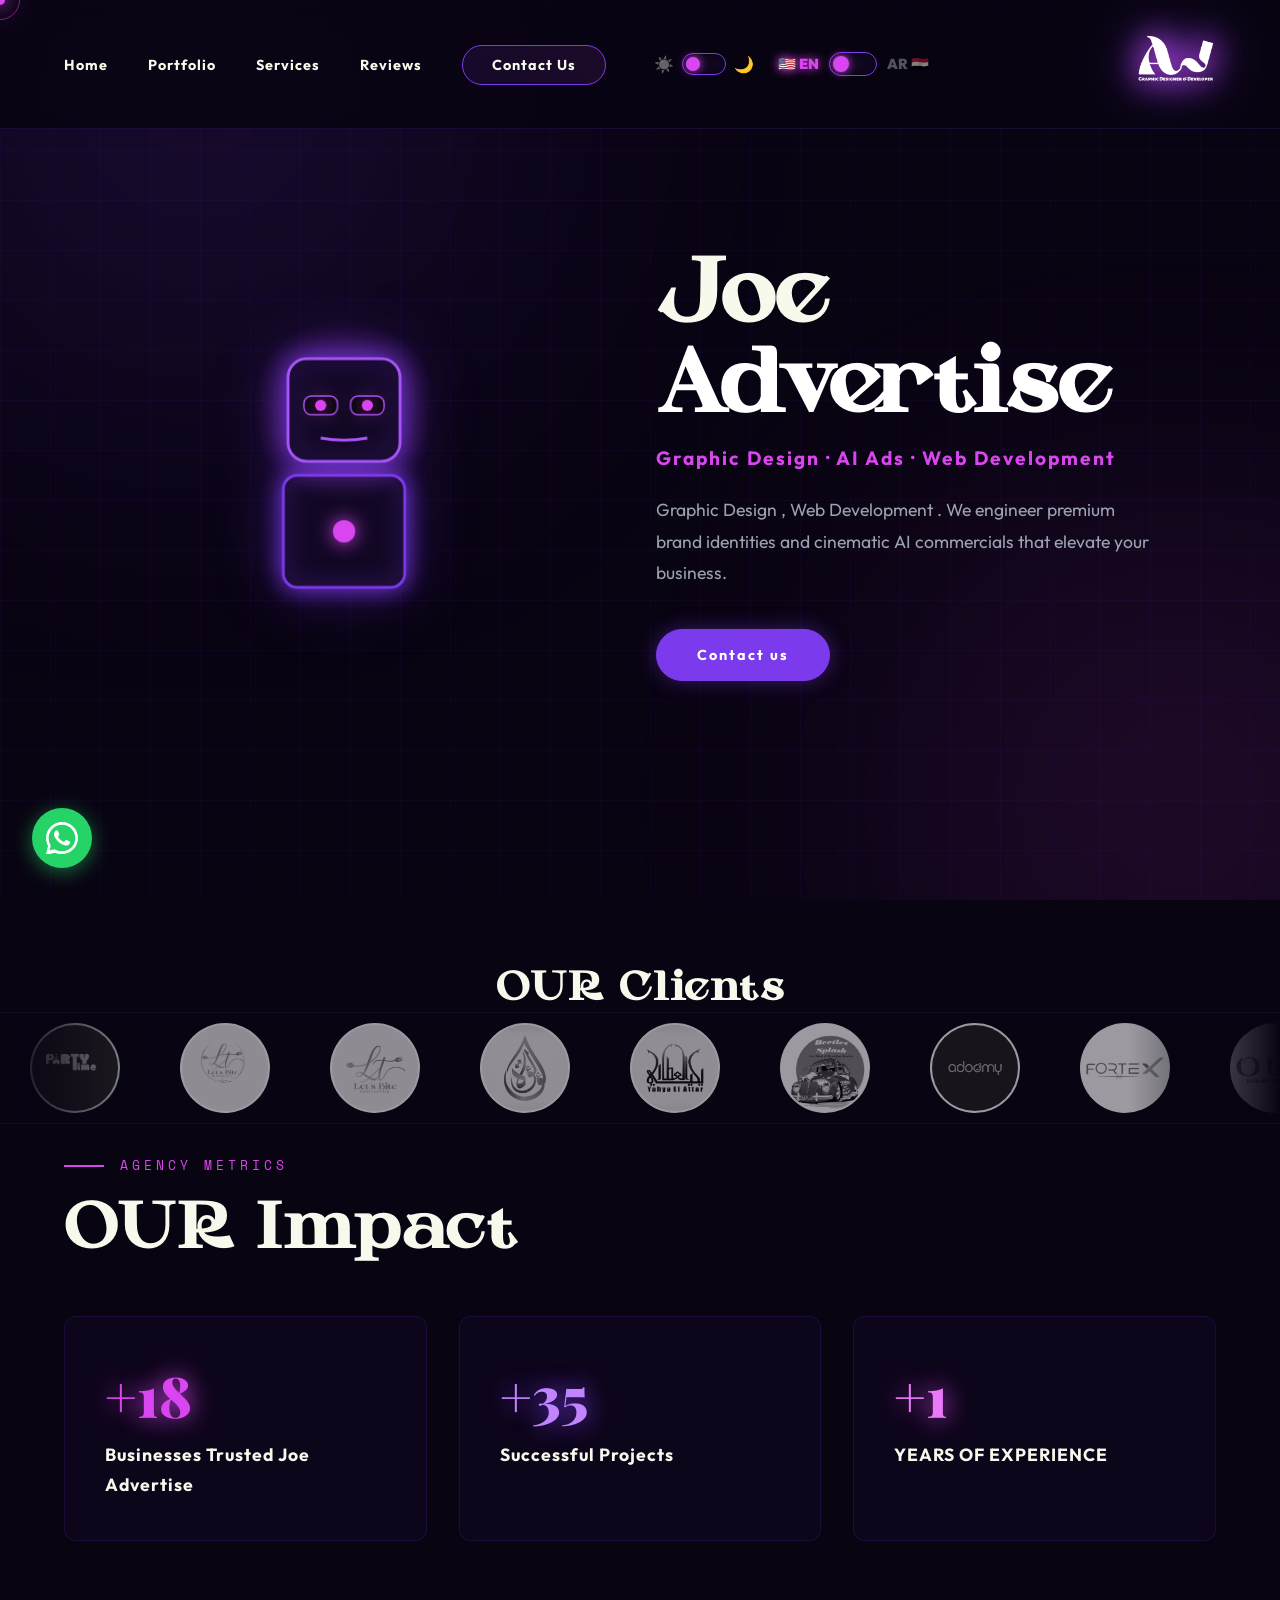
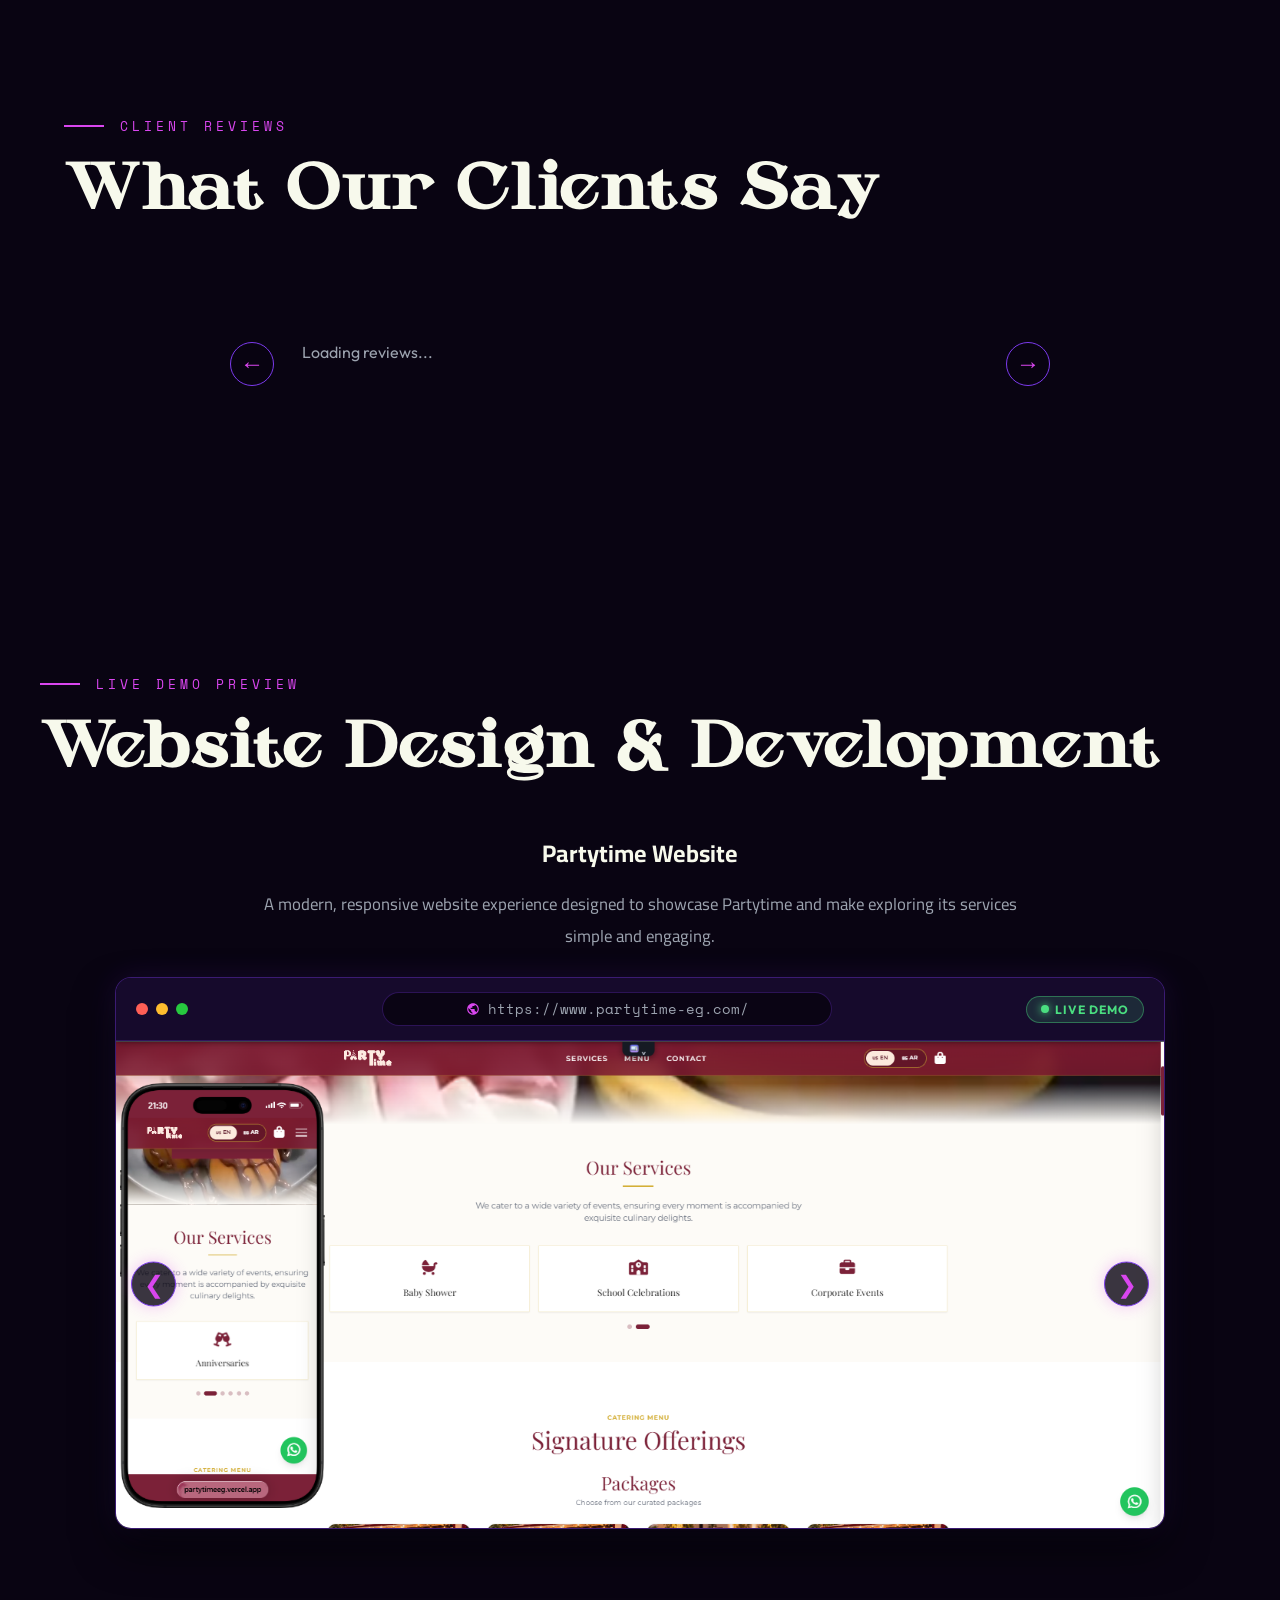
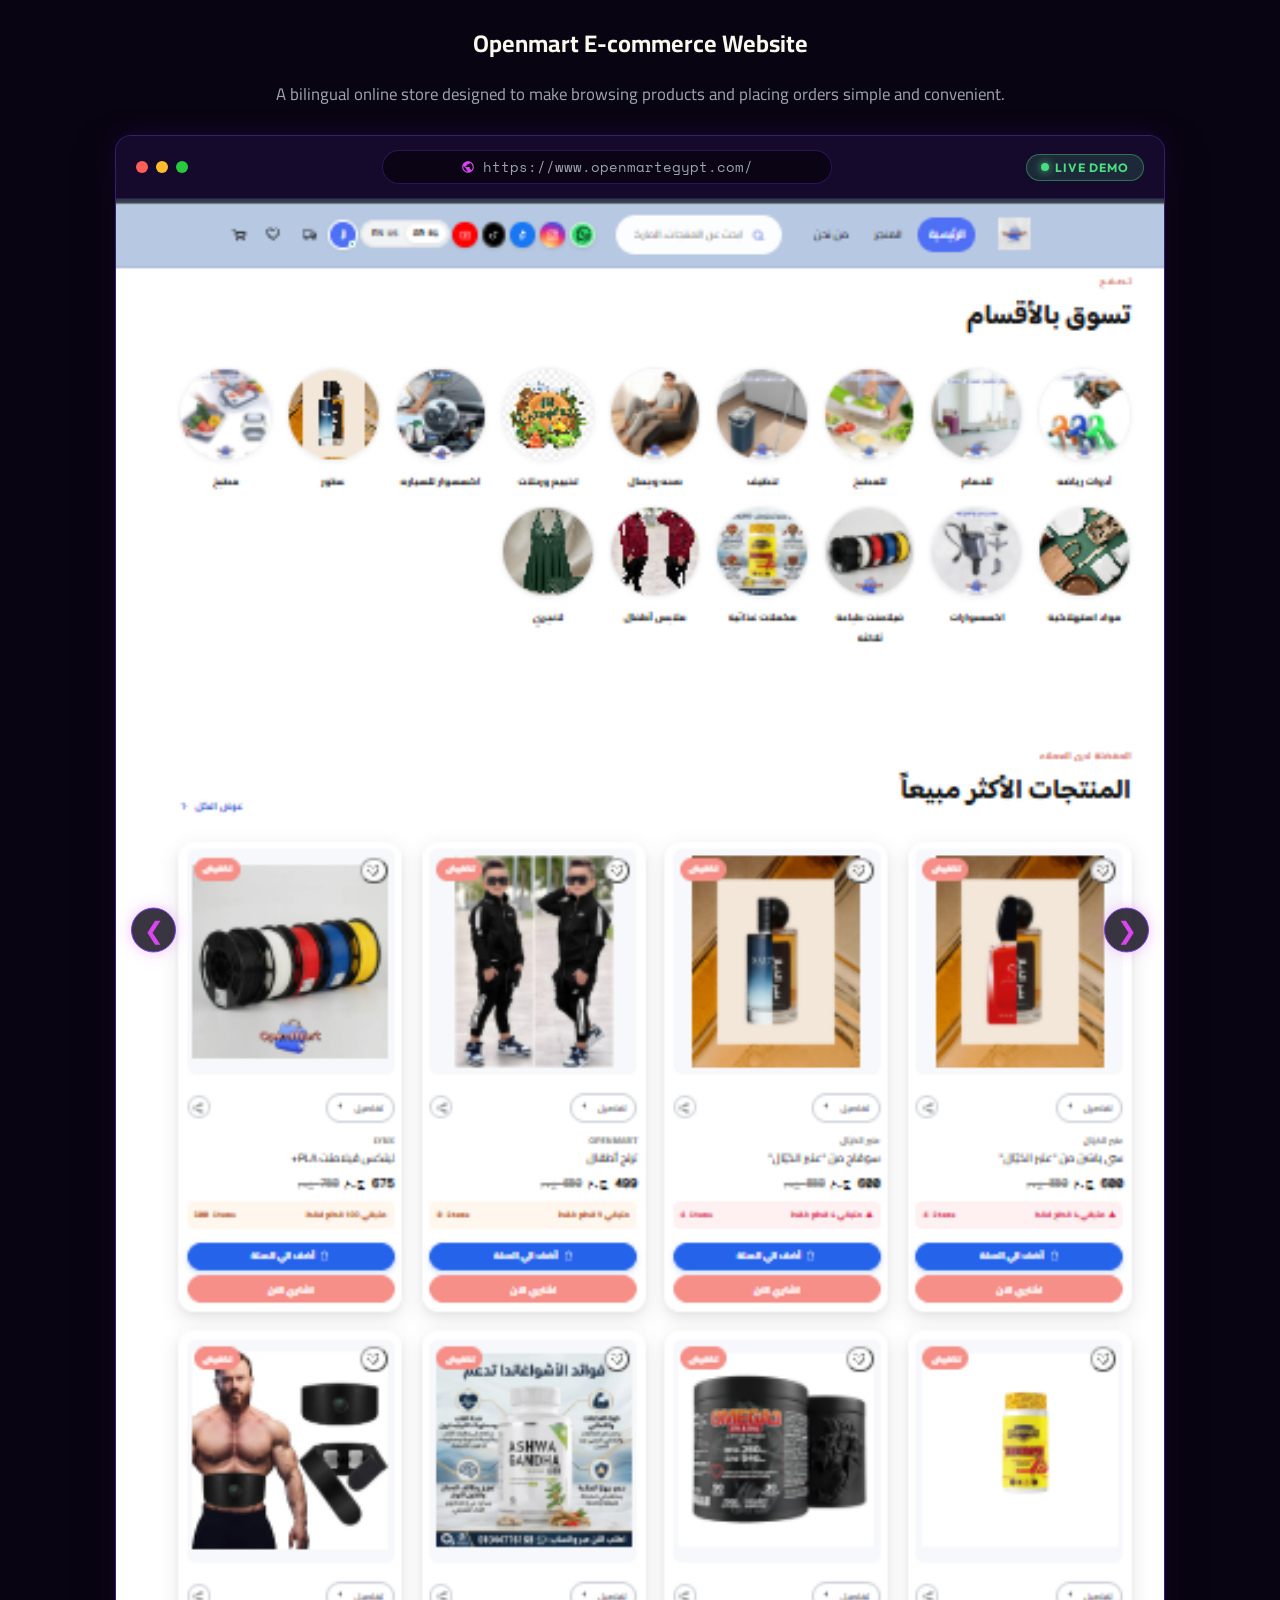
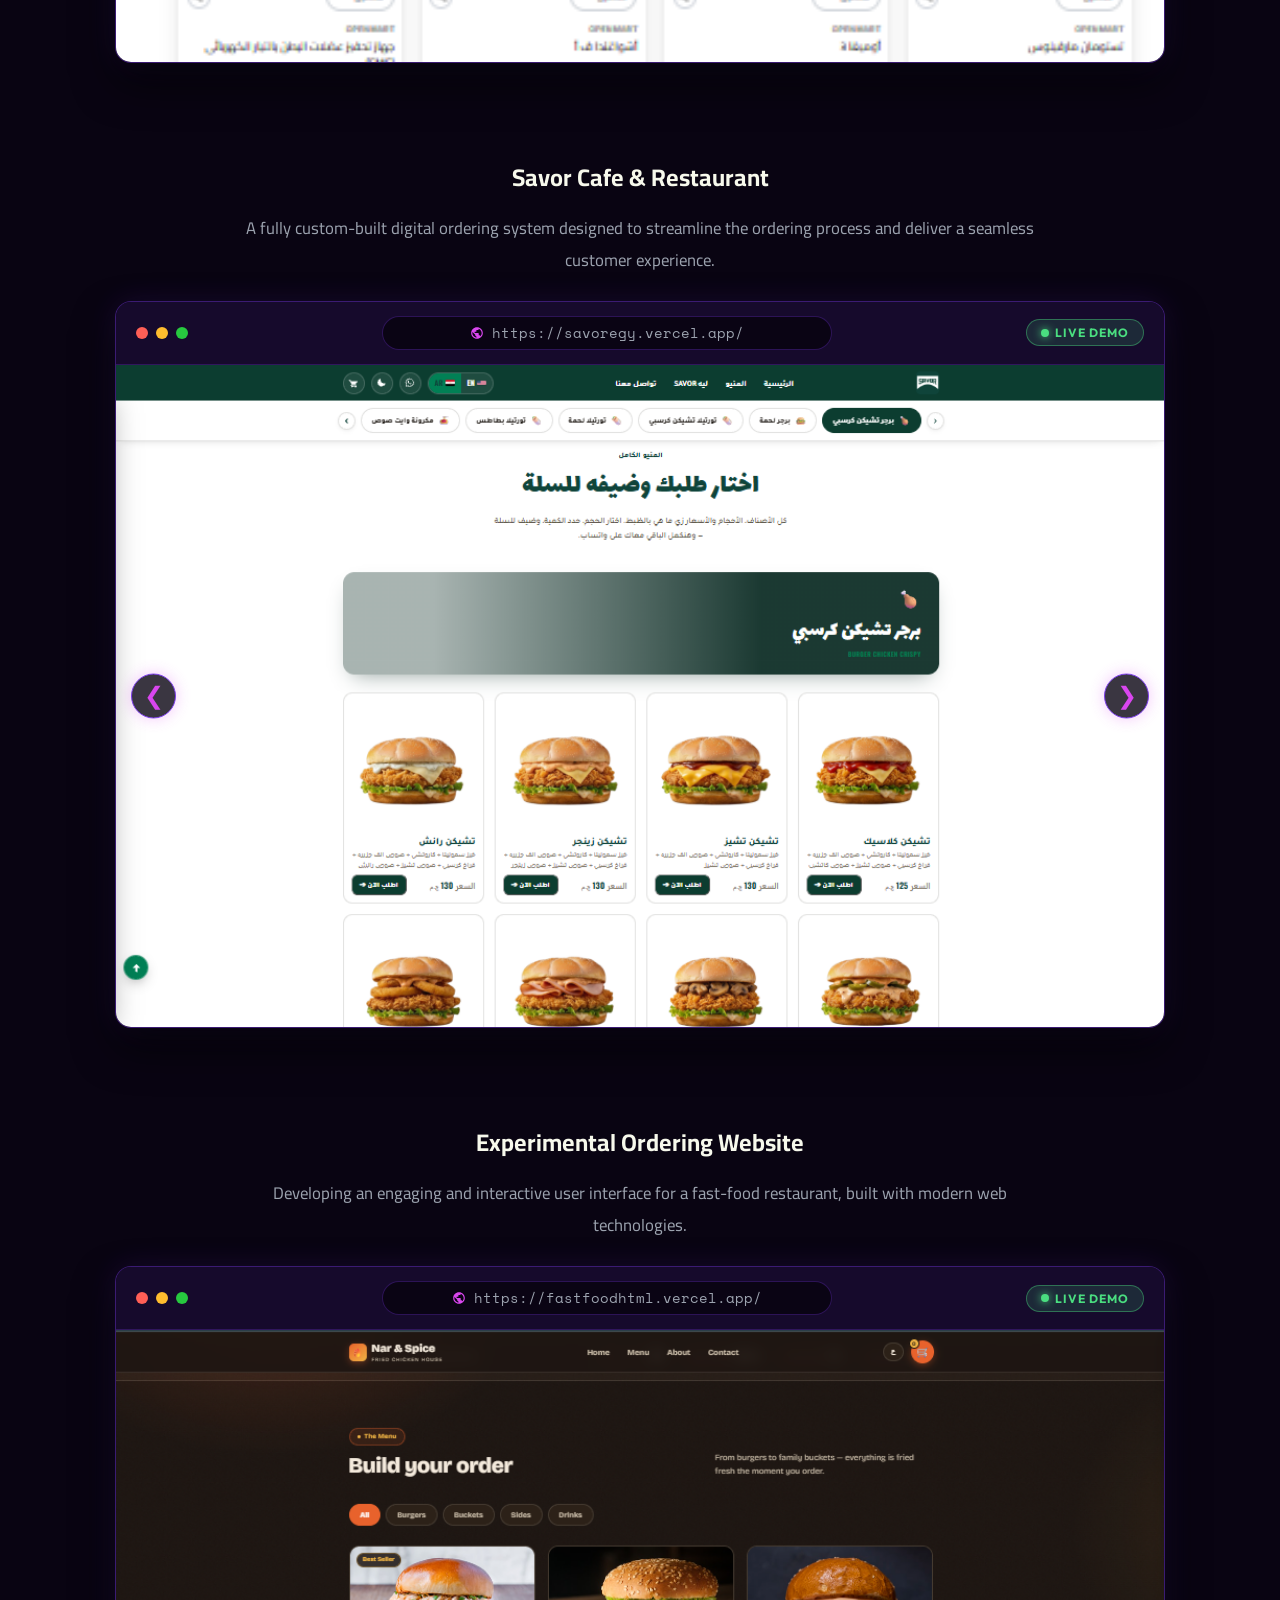
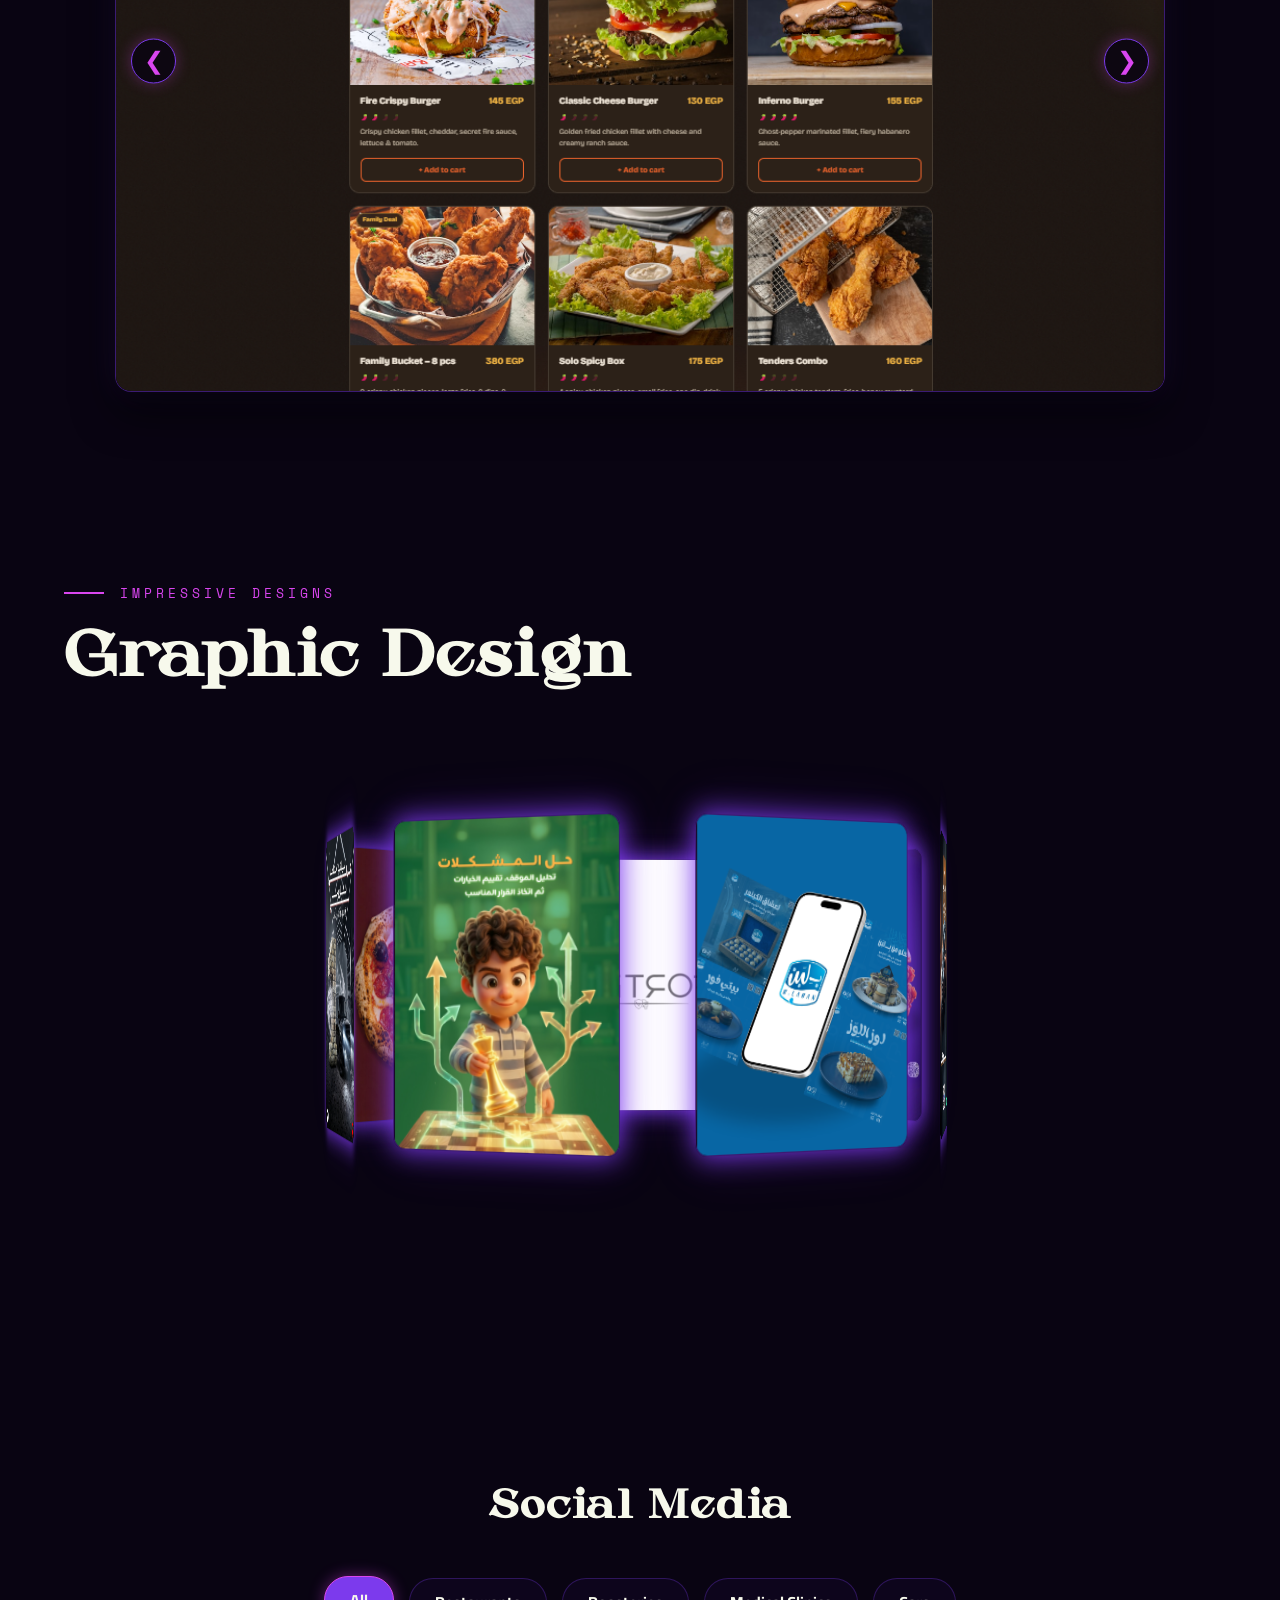
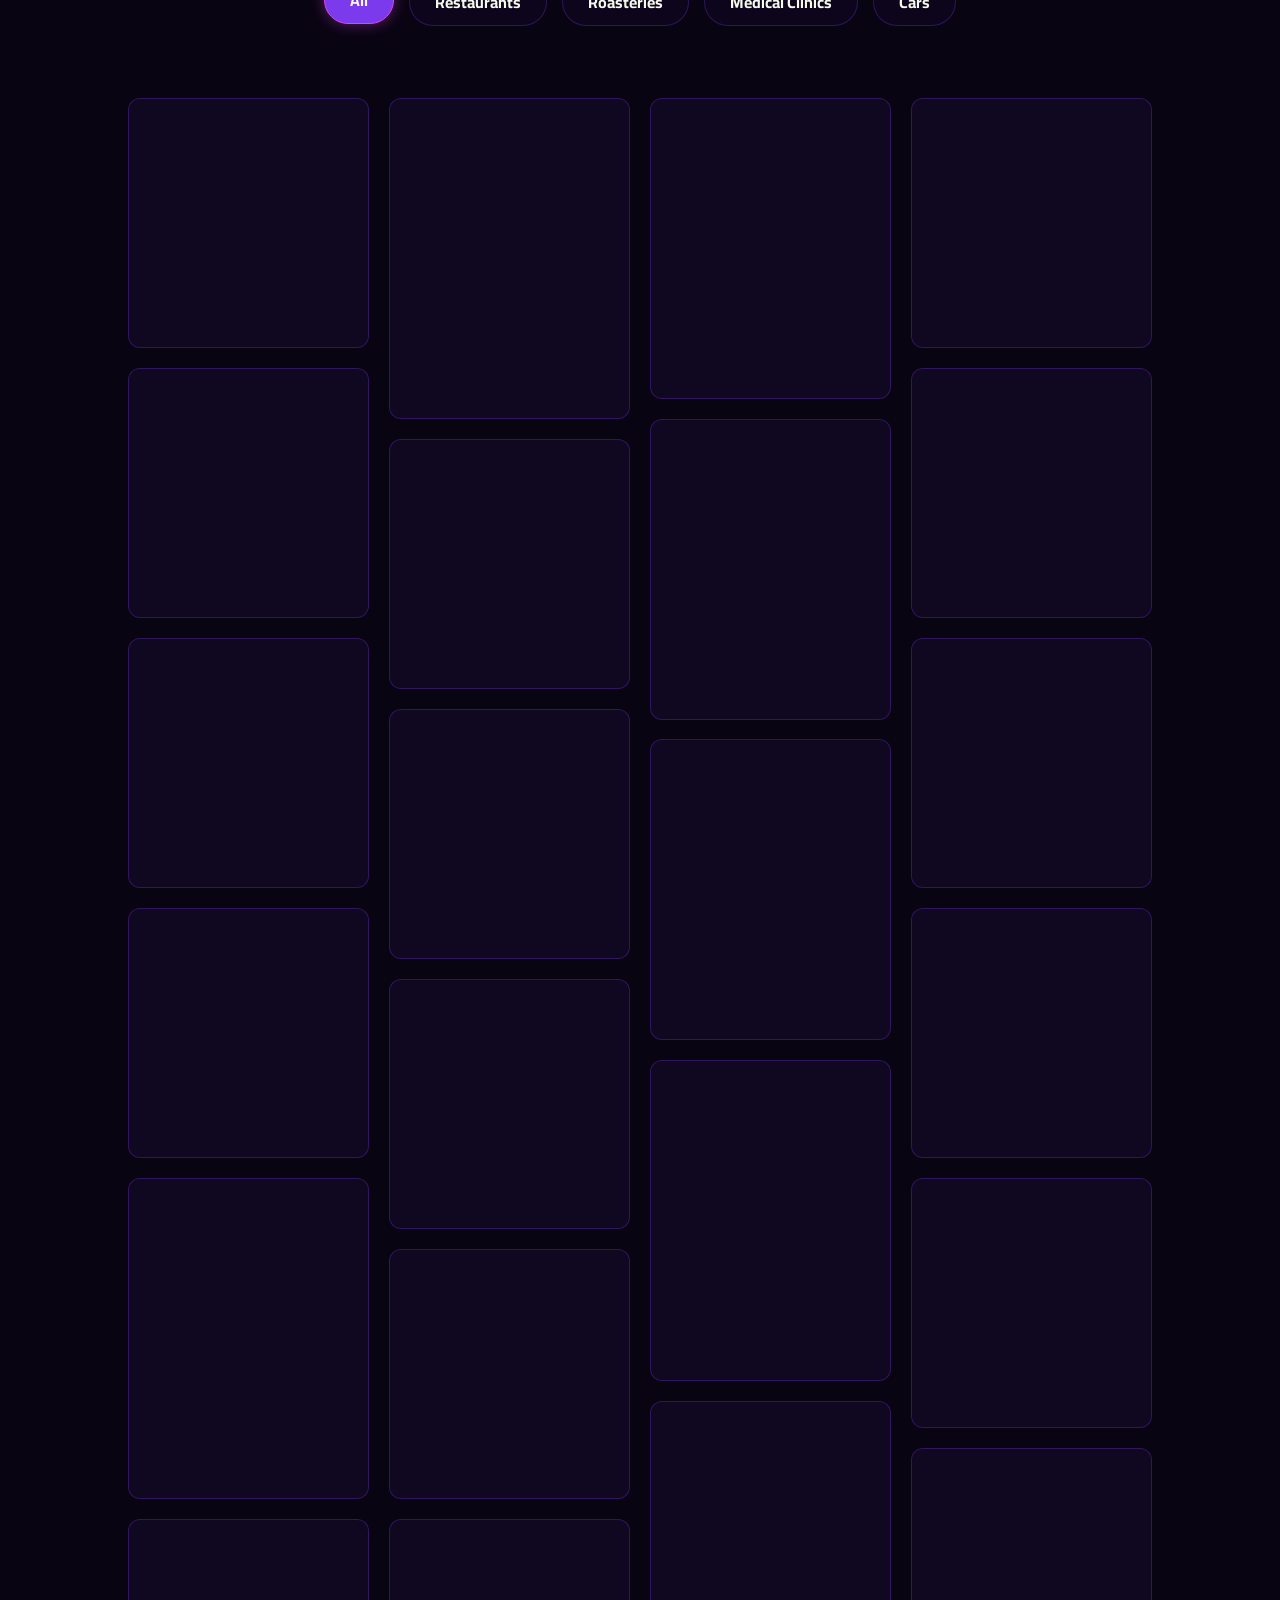
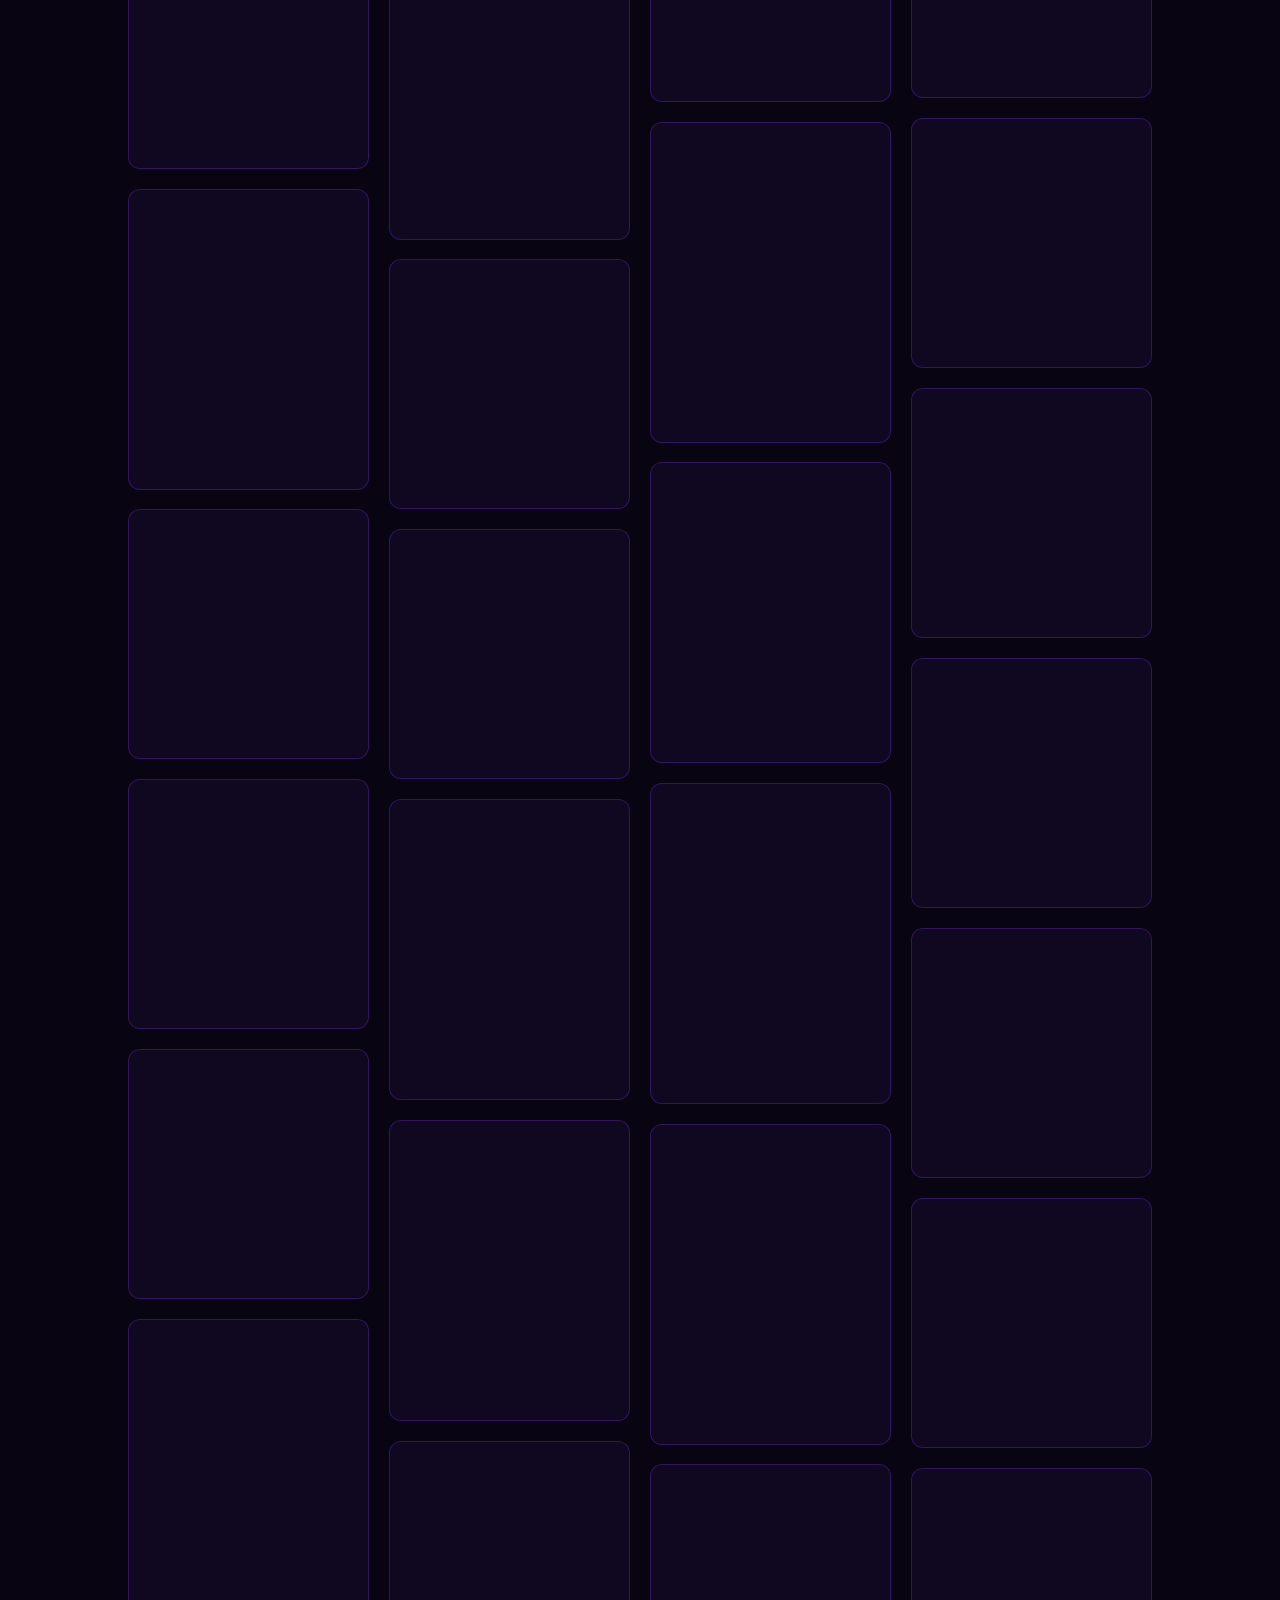
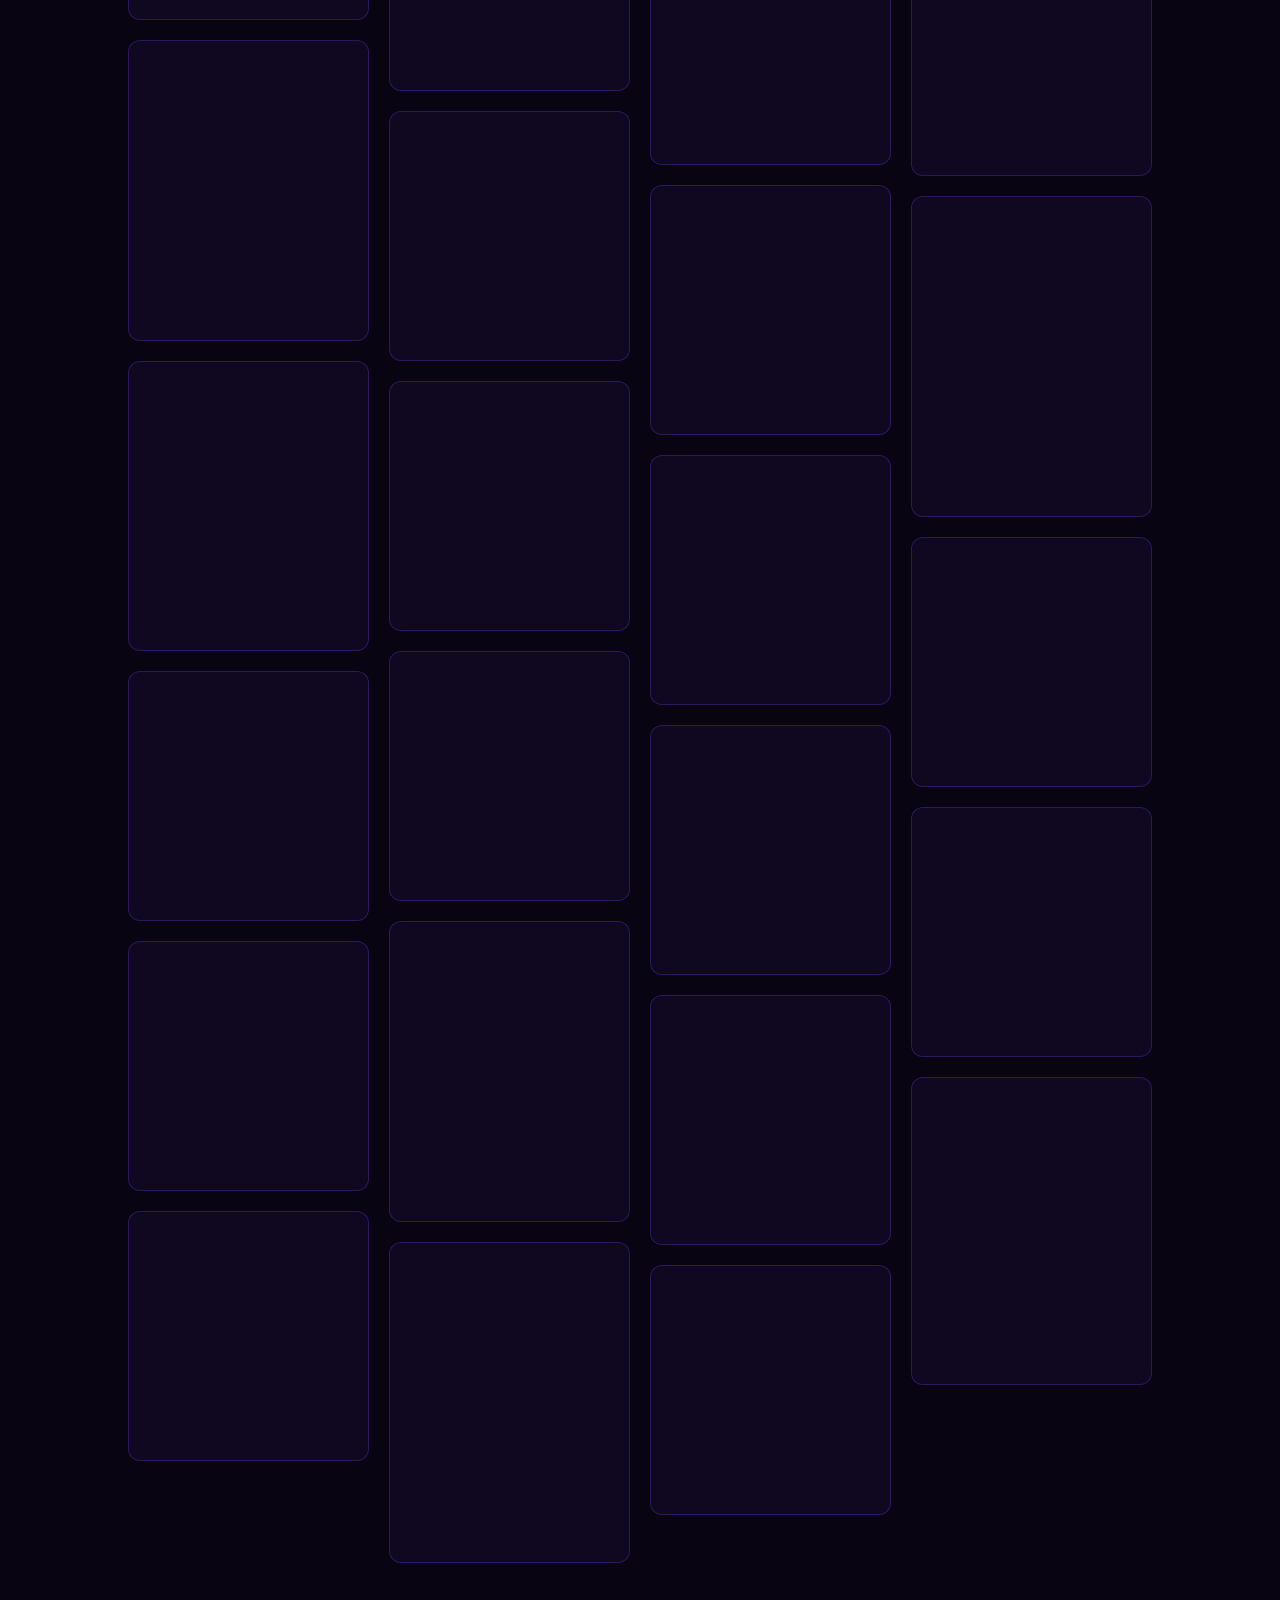
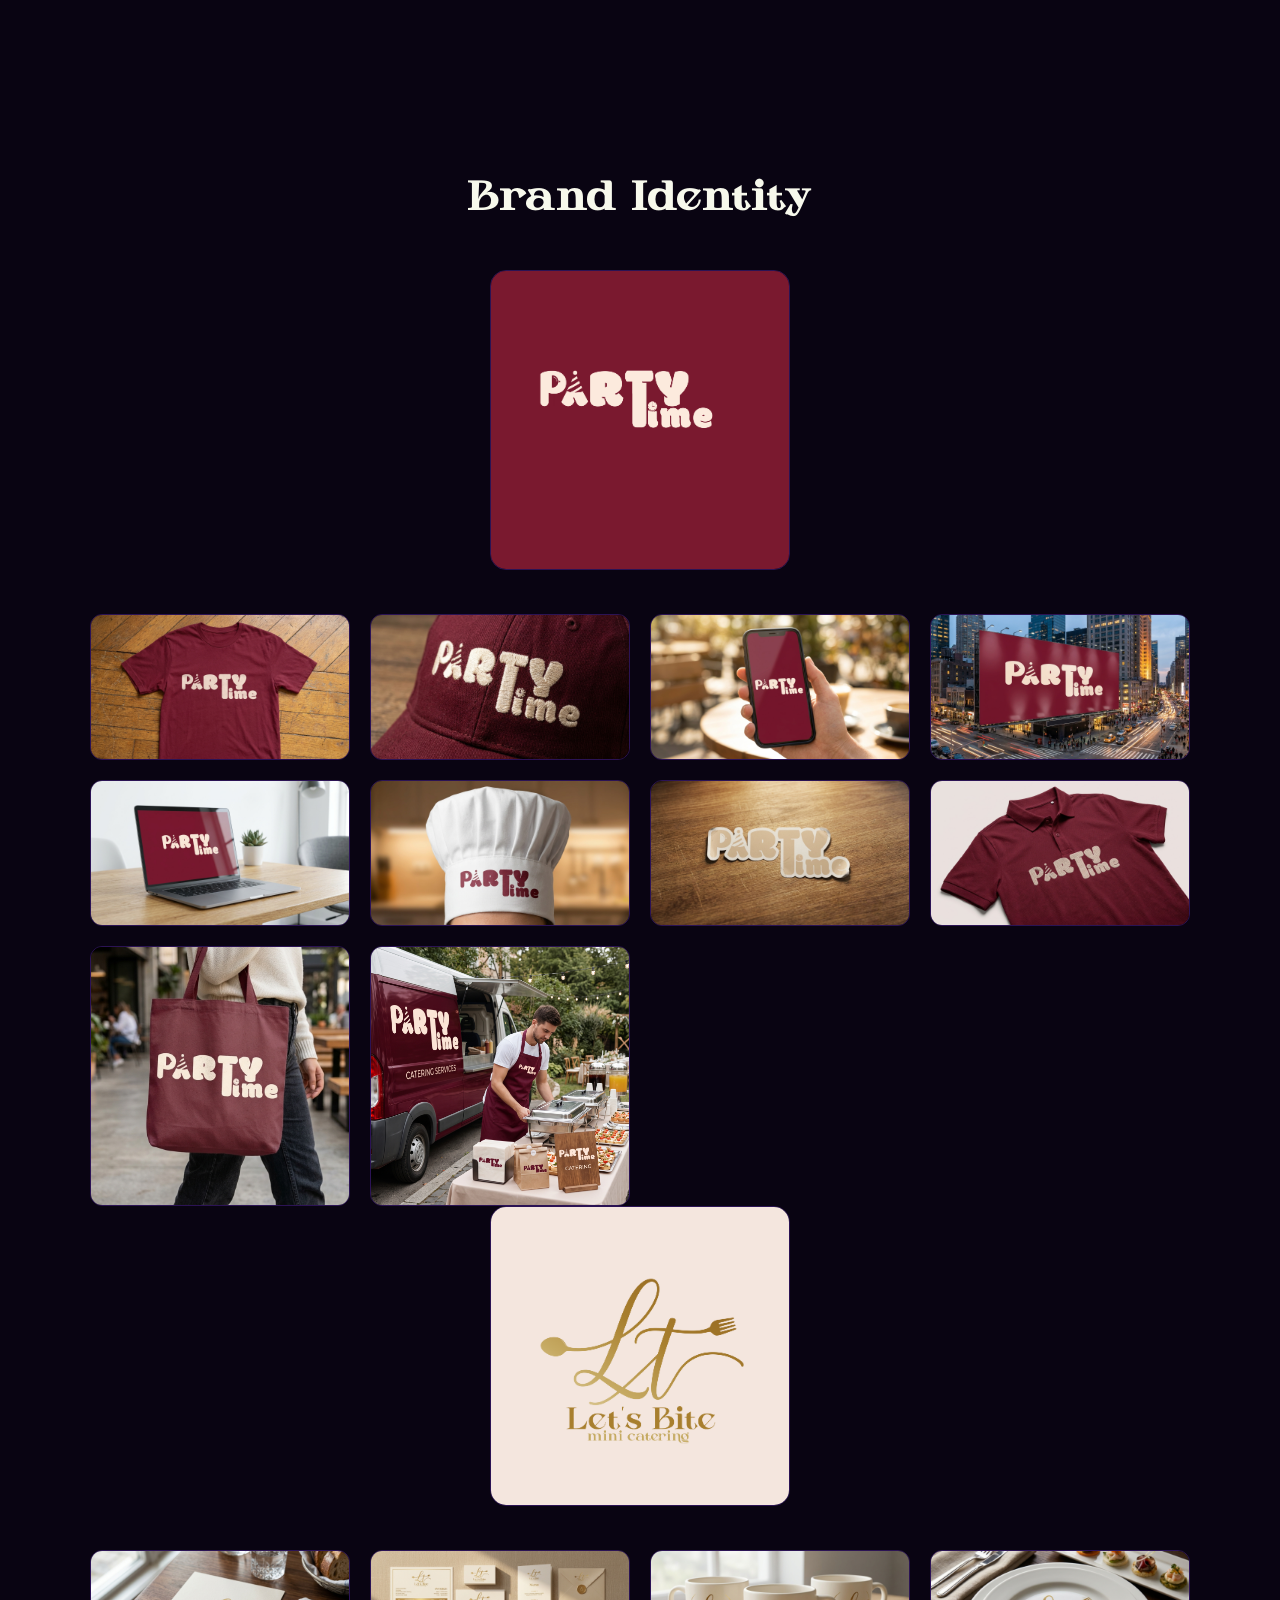
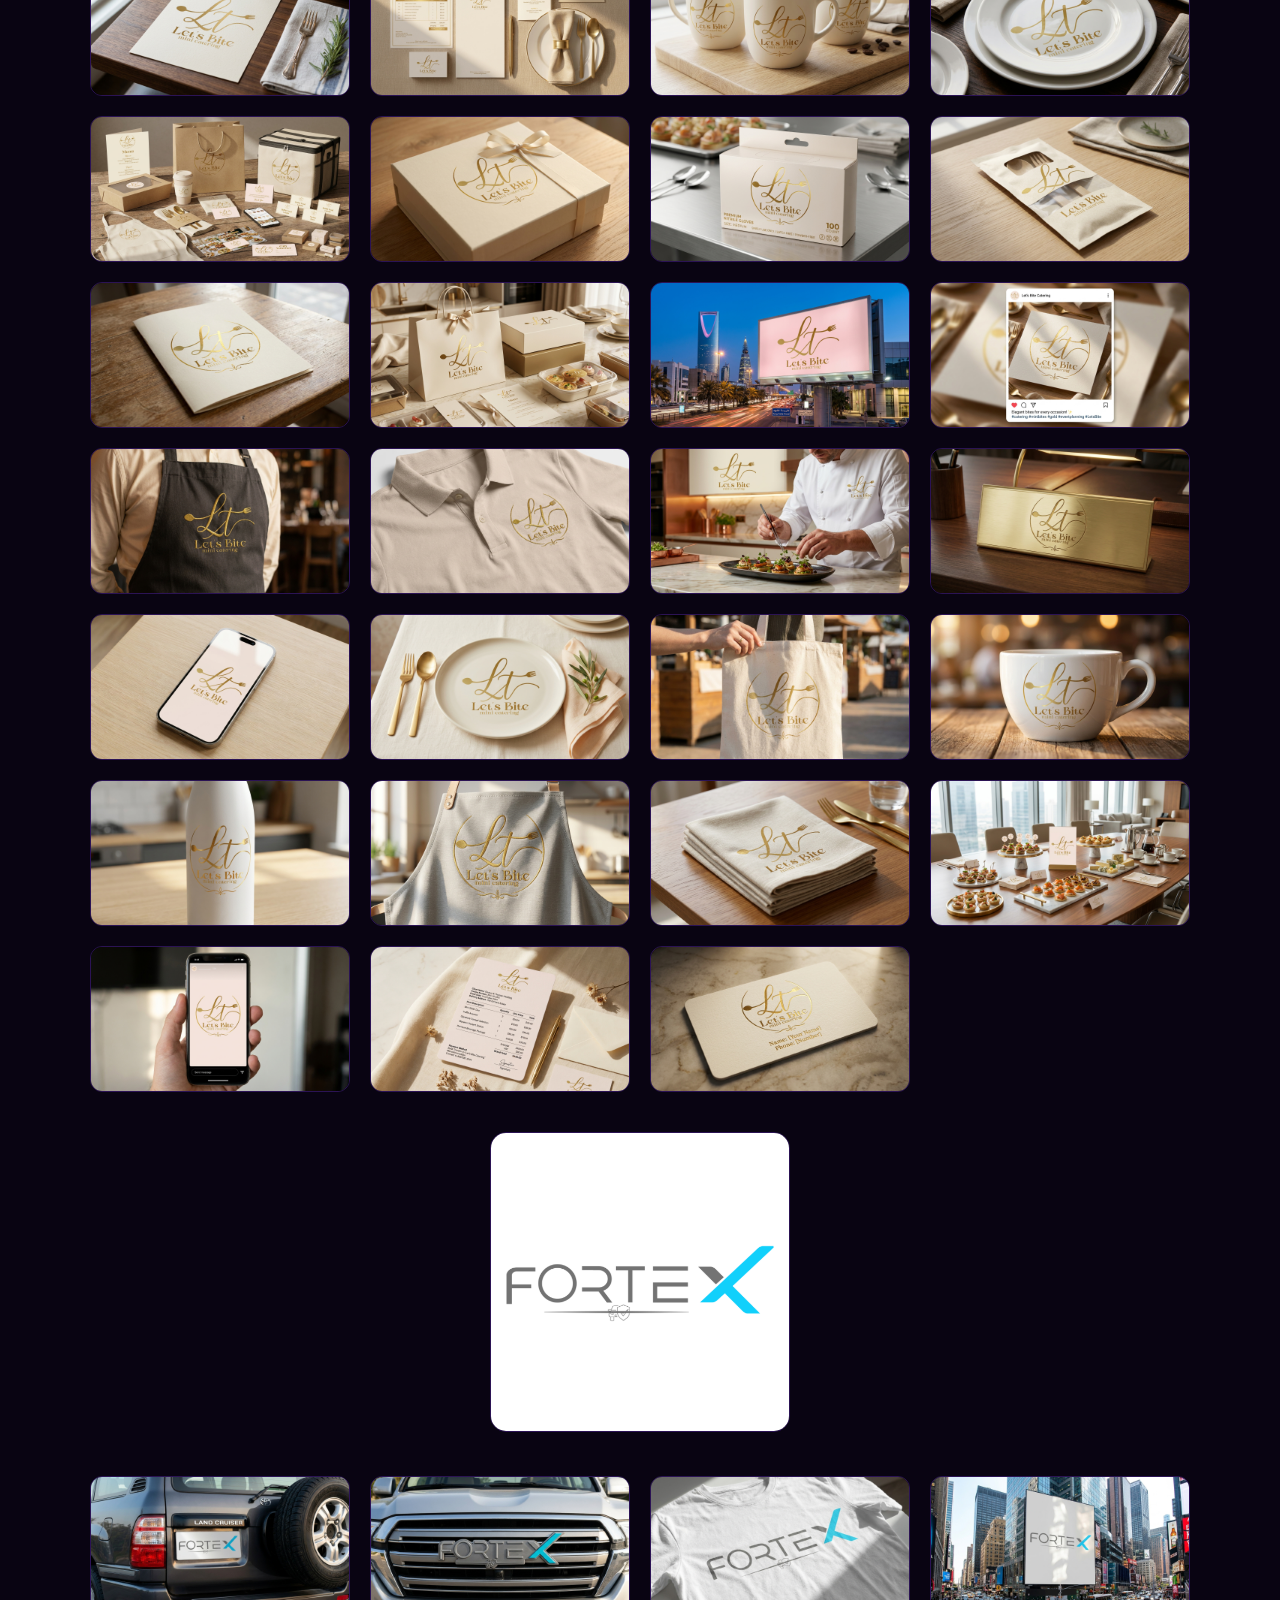
==== commit e08b9b9c: "Add files via upload" ====
--- a/index.html
+++ b/index.html
@@ -10,7 +10,7 @@
   <meta property="og:title" content="Joe Advertise">
   <meta property="og:description" content="Joe Advertise متخصصة في تصميمات السوشيال ميديا، بناء الهويات البصرية الفاخرة، تطوير واجهات المواقع التفاعلية، وإنتاج إعلانات الذكاء الاصطناعي.">
   <meta property="og:site_name" content="Joe Advertise">
-<meta property="og:image" content="https://joeadvertiseeg.vercel.app/og-logo.png" />
+<meta property="og:image" content="https://joeadvertiseeg.vercel.app/og-image.png" />
 <meta property="og:image:type" content="image/png" />
 <meta property="og:image:width" content="600" />
 <meta property="og:image:height" content="600" />
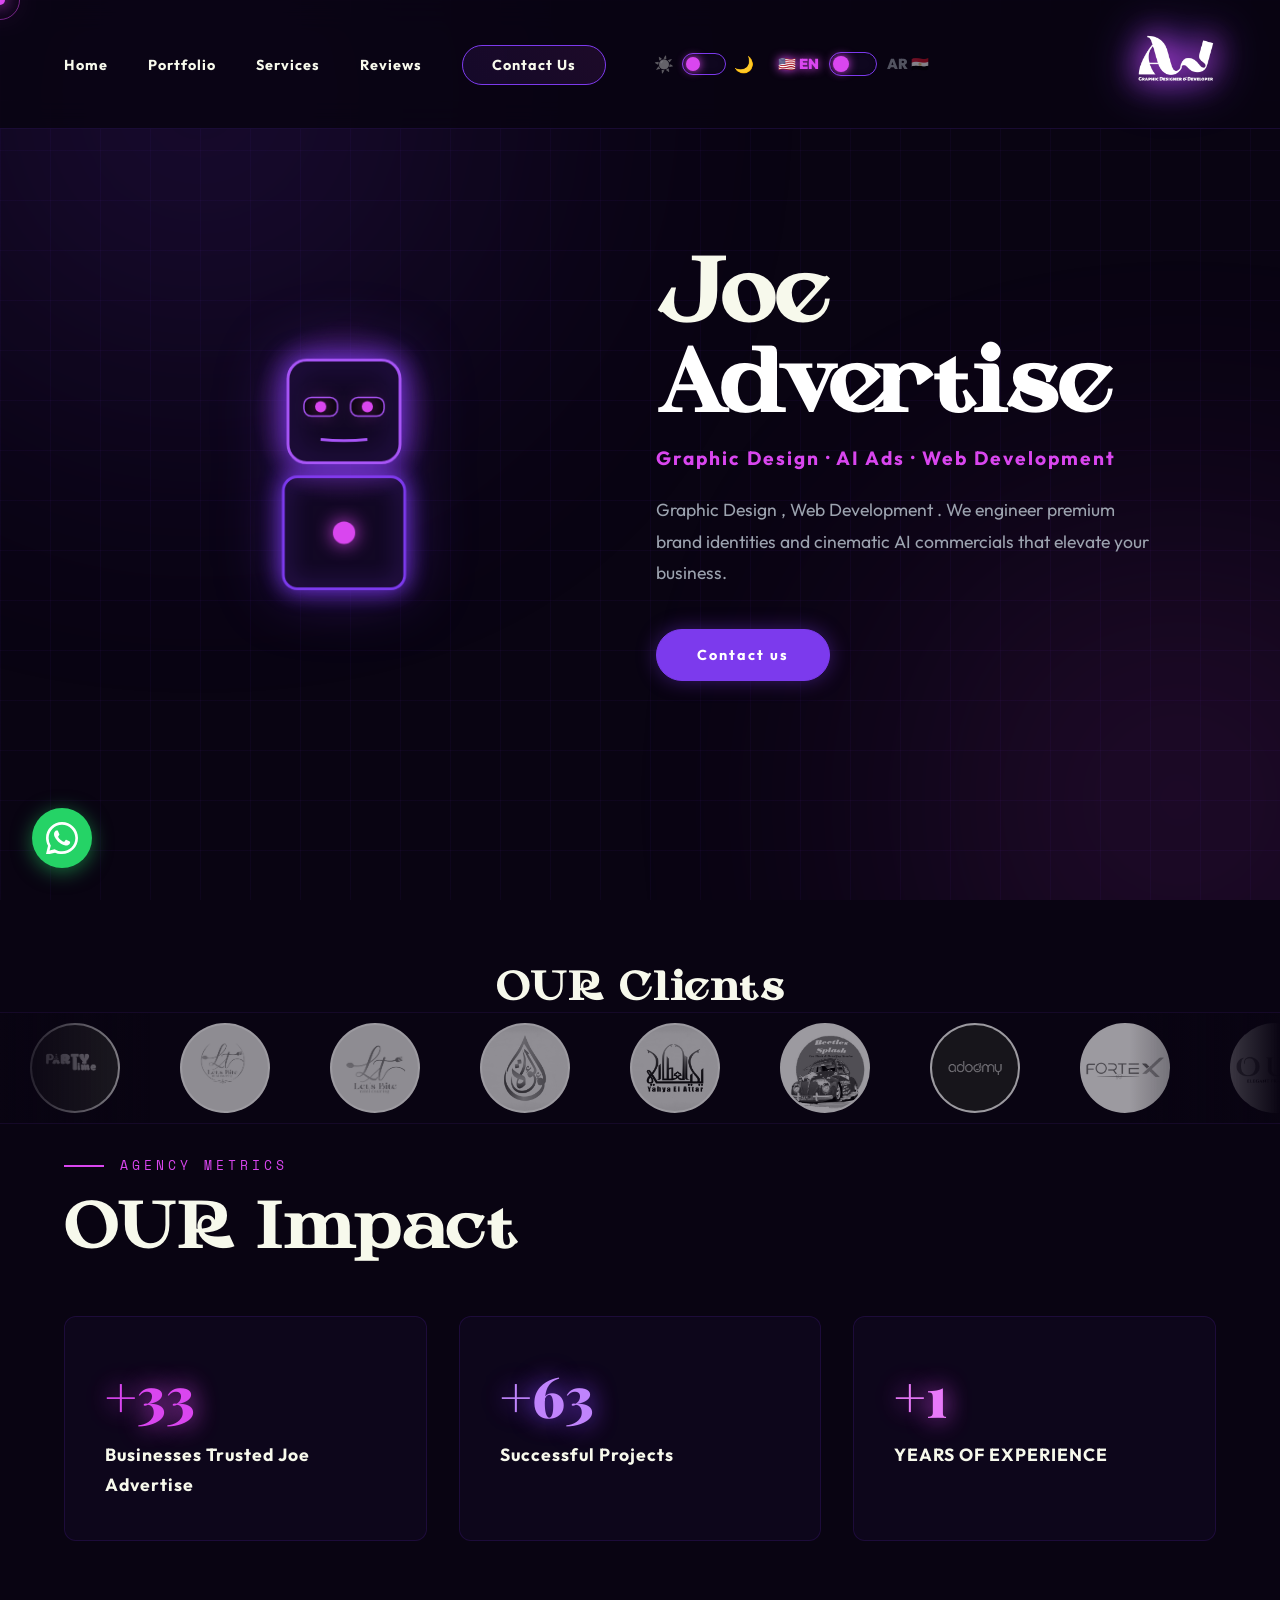
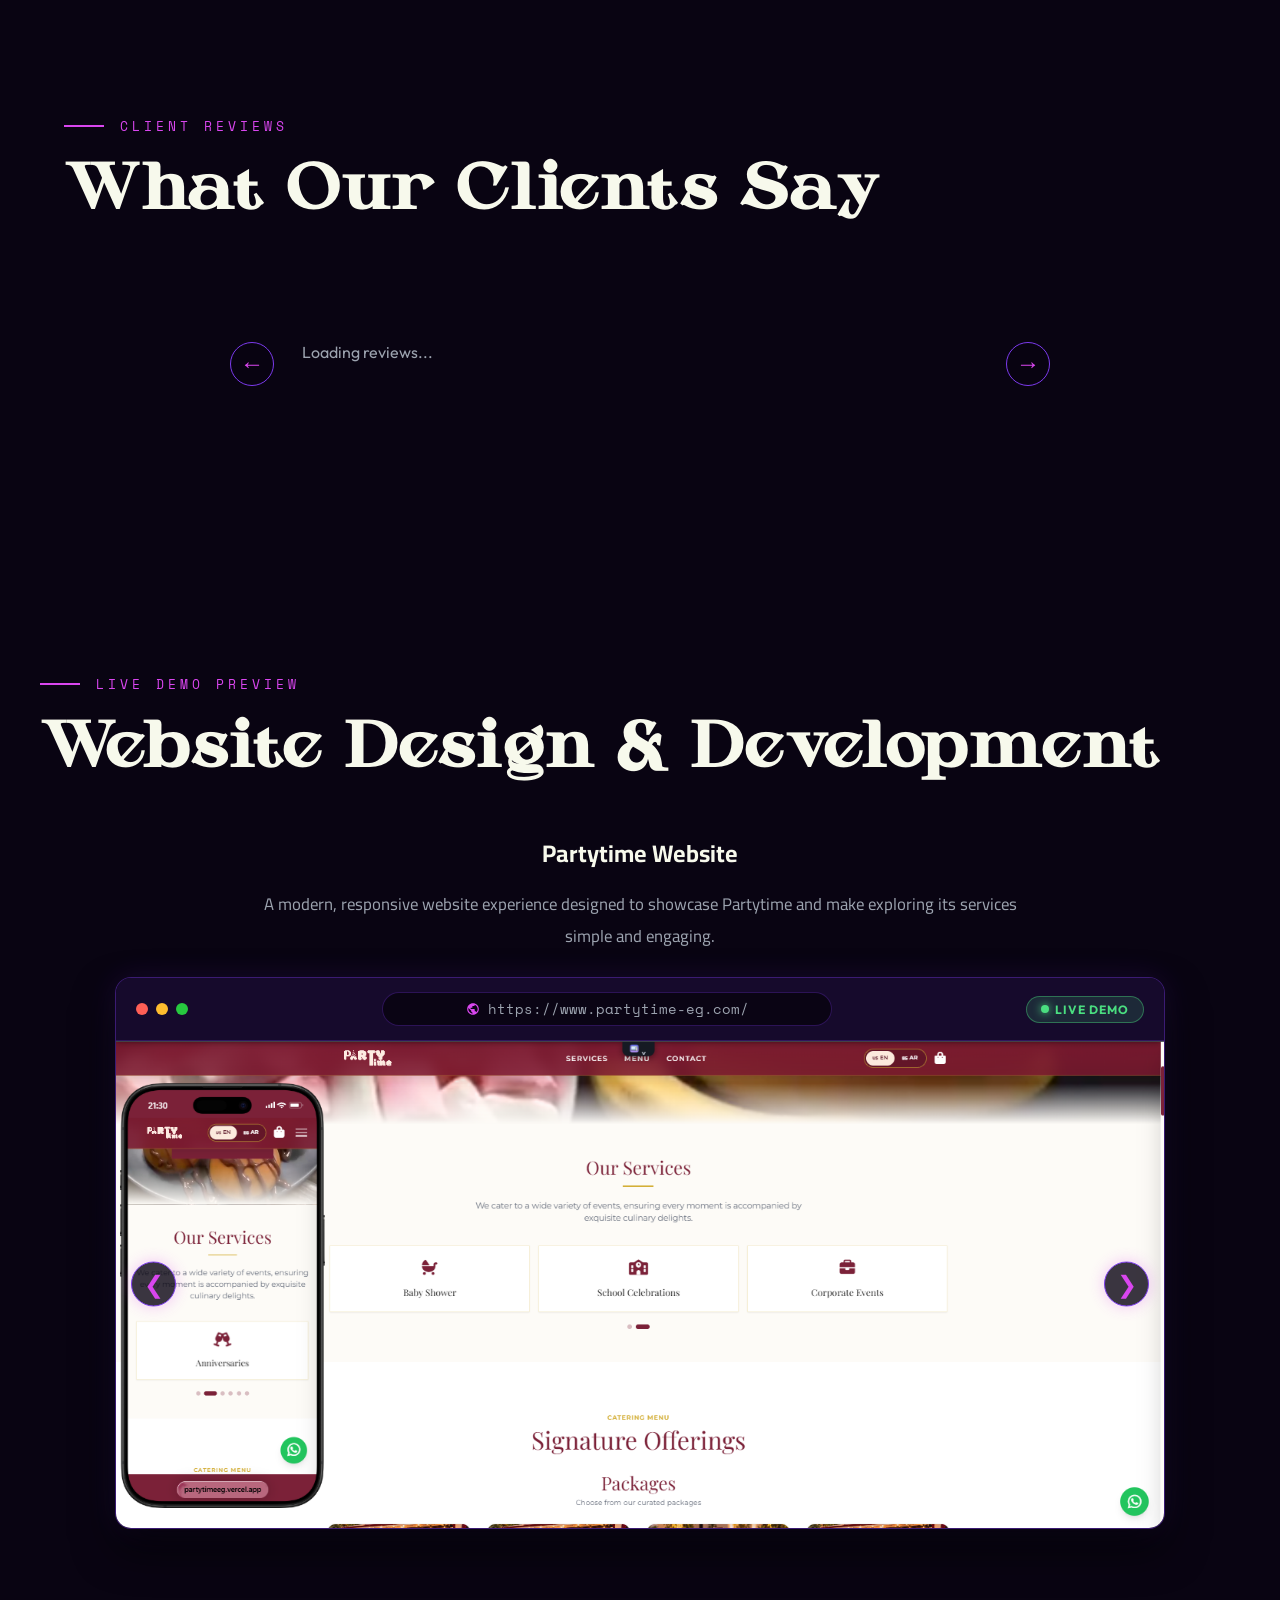
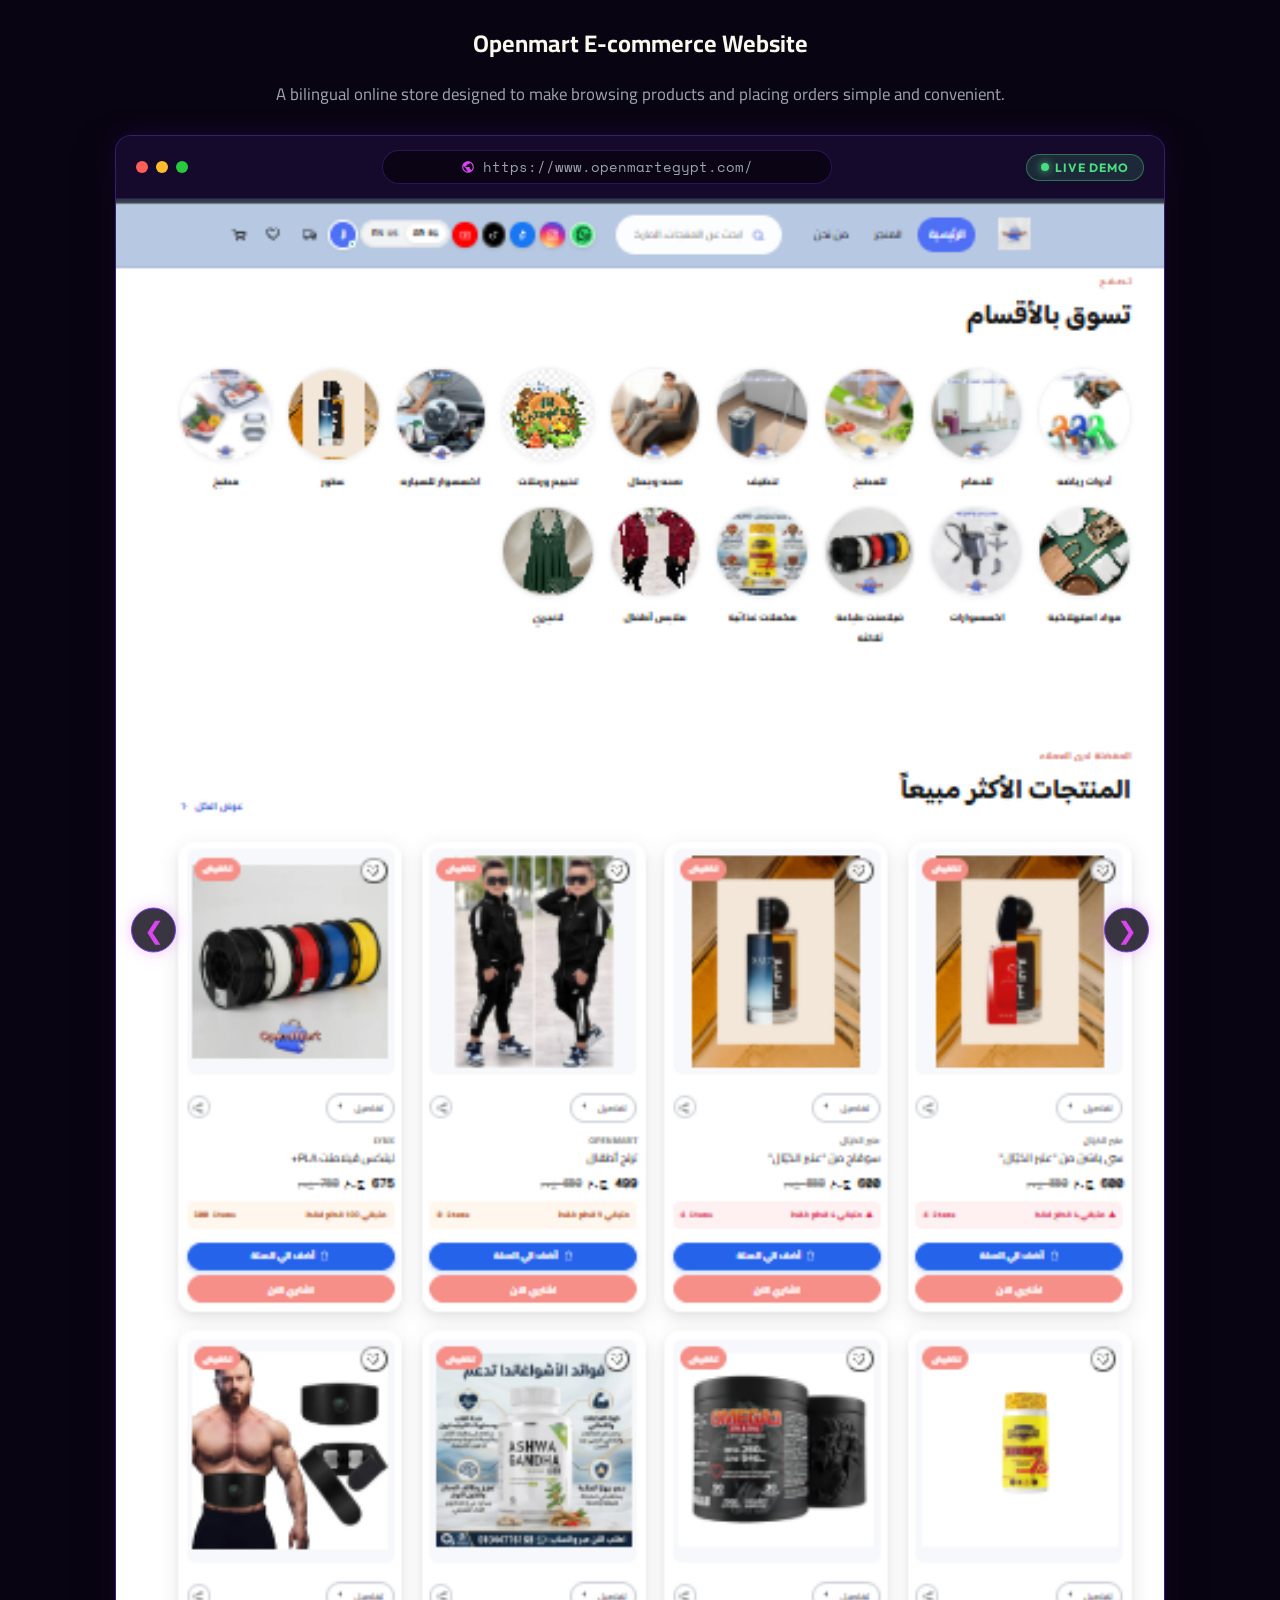
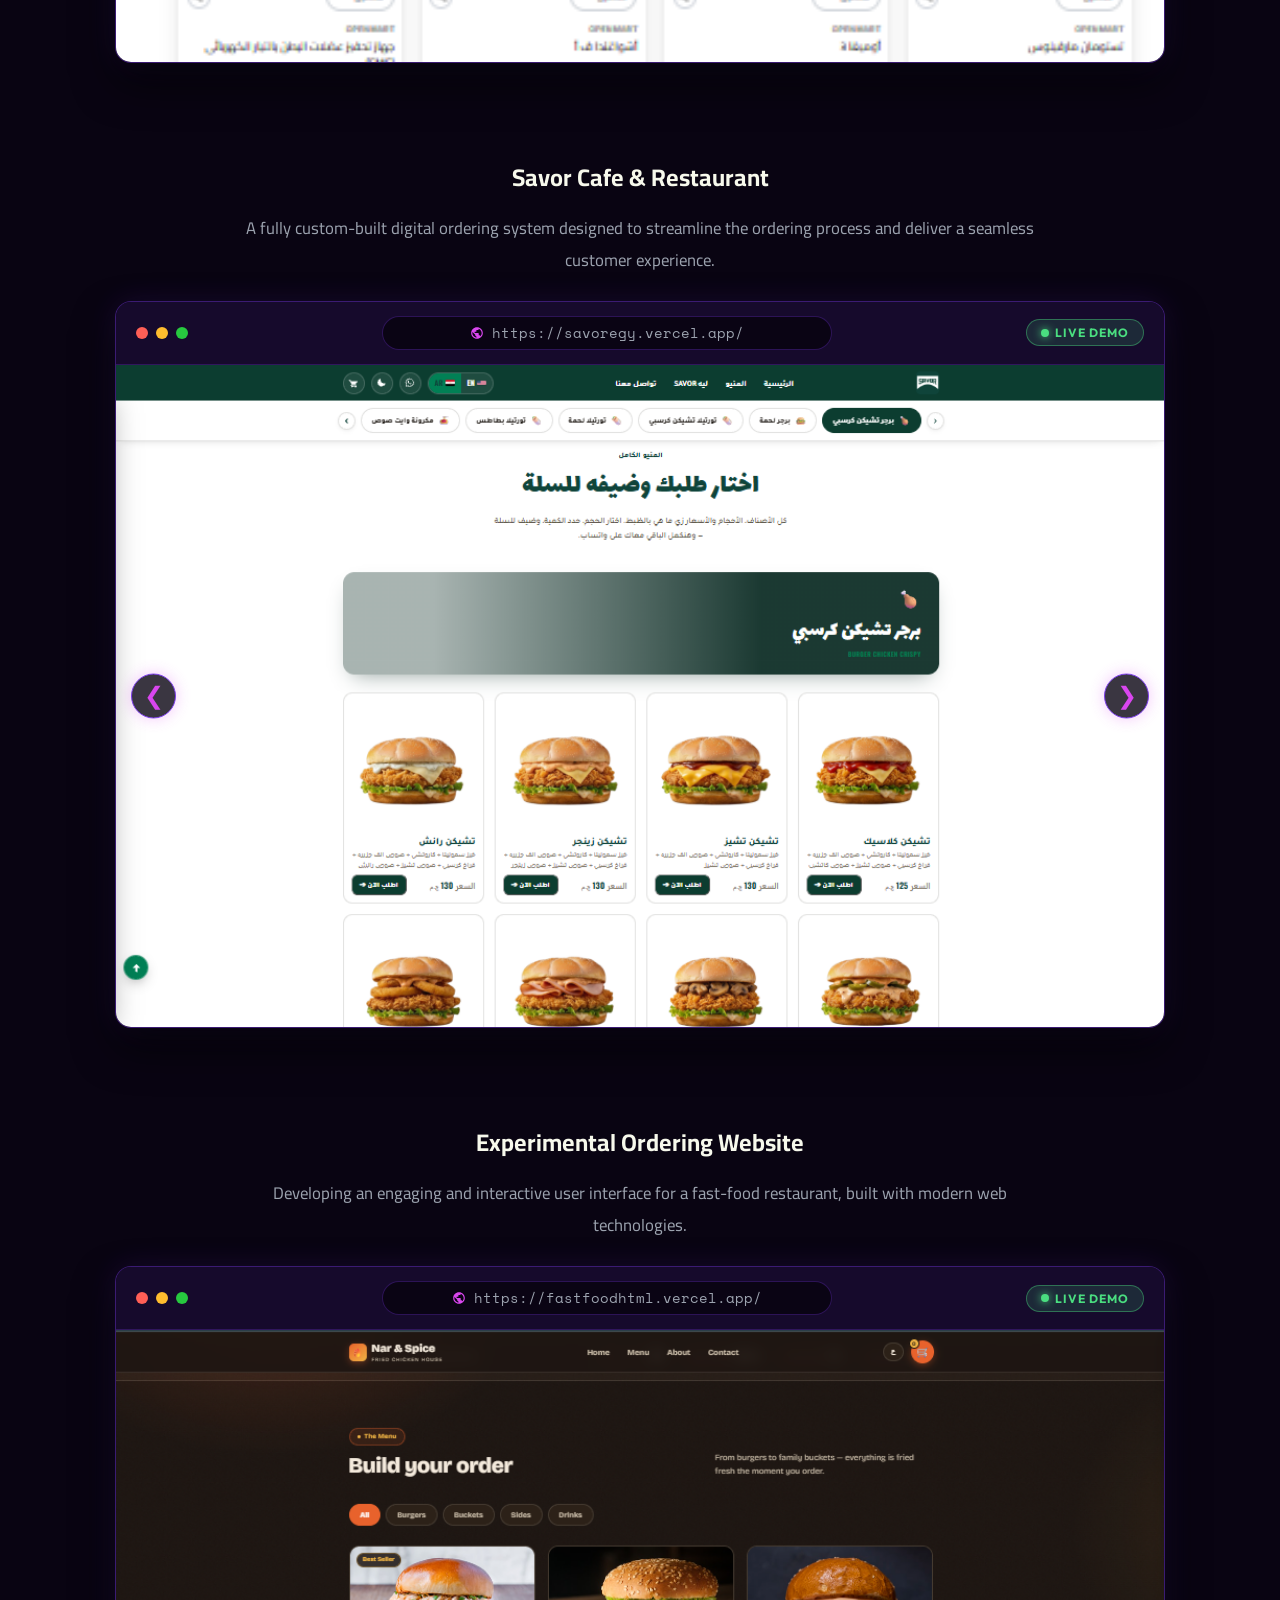
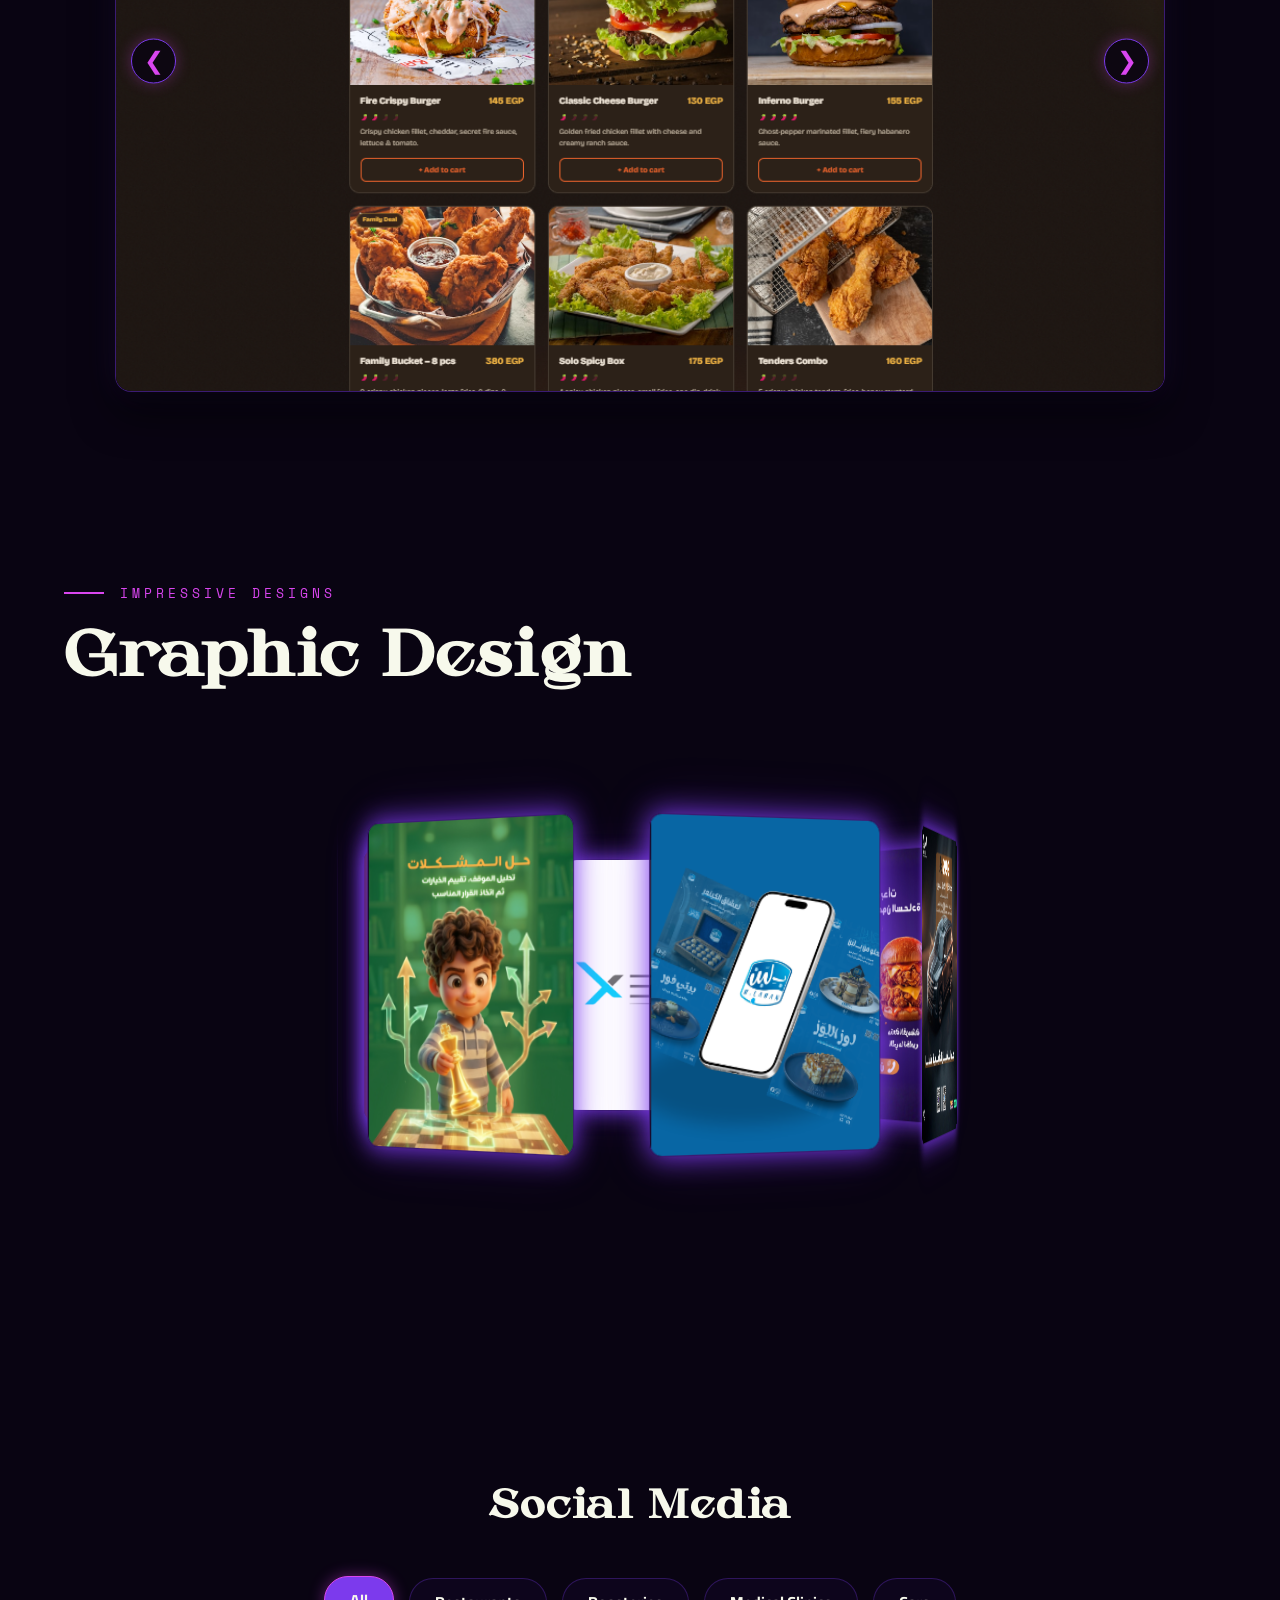
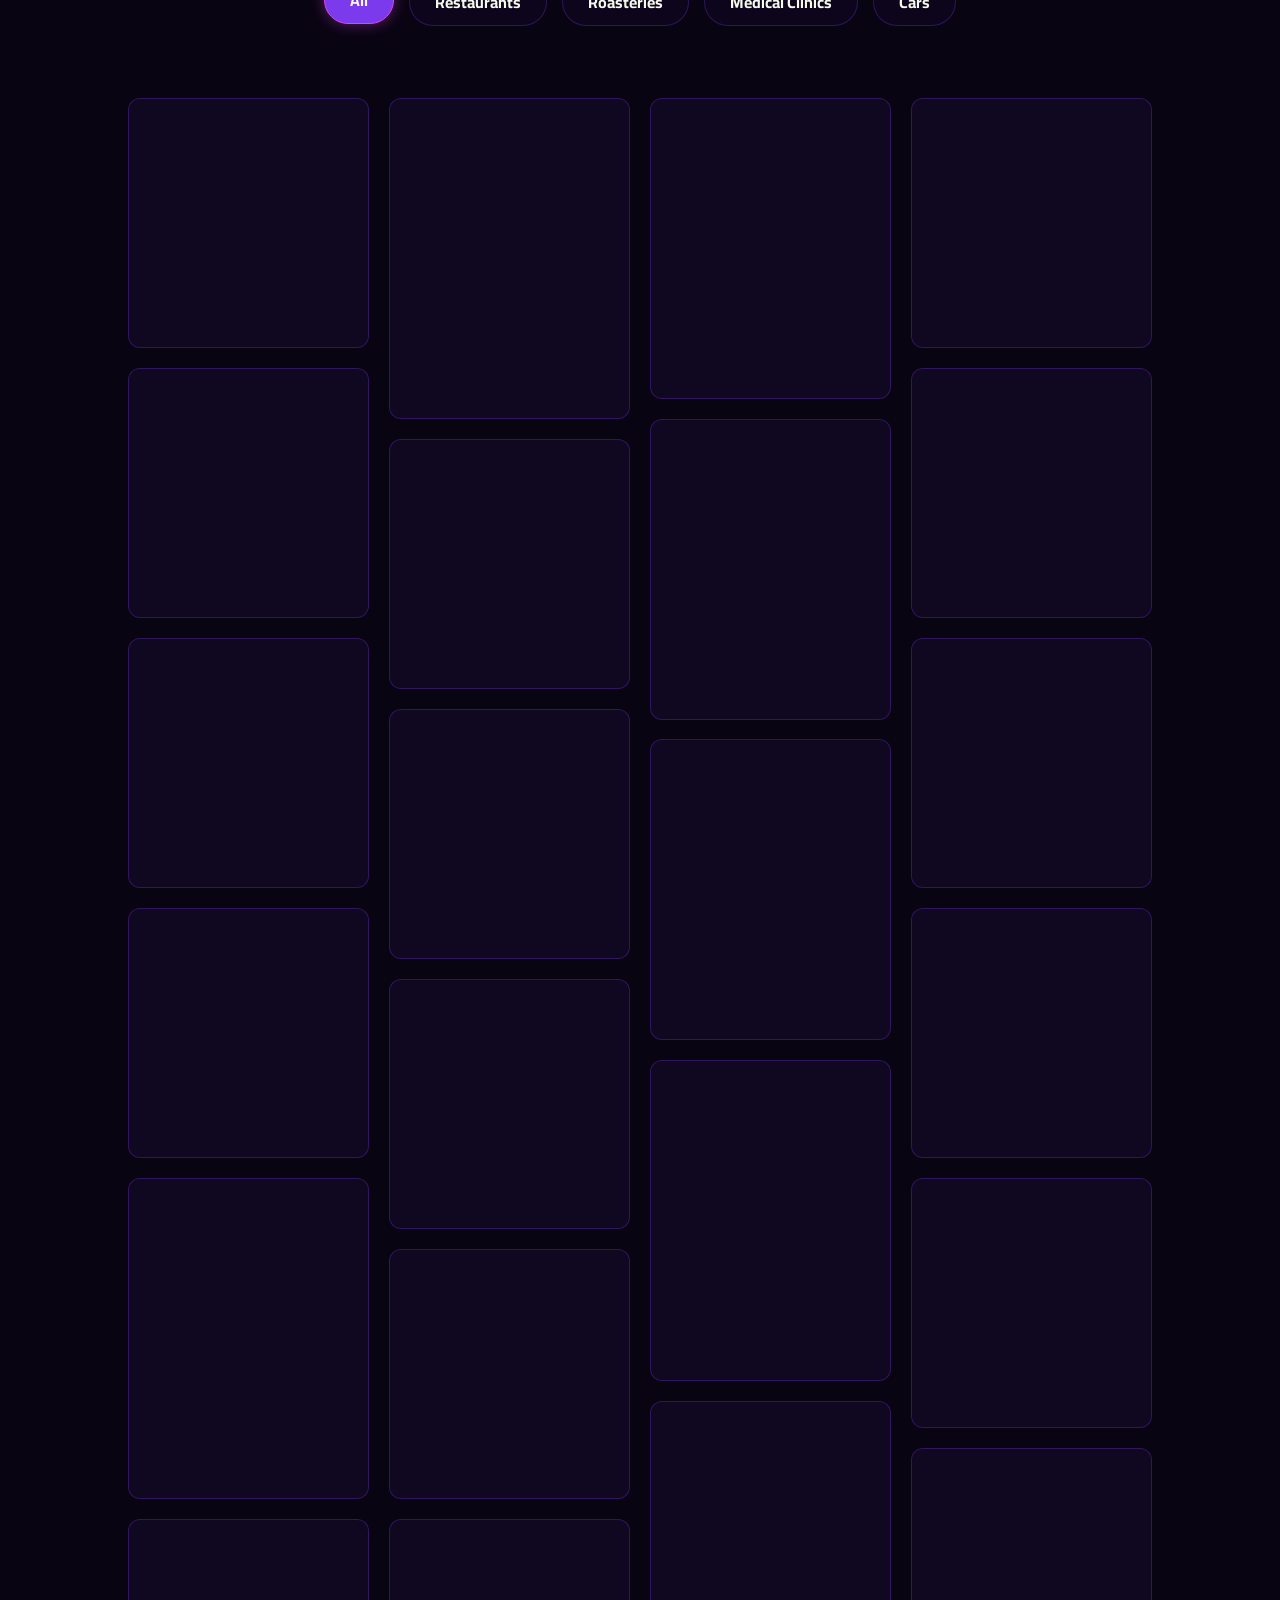
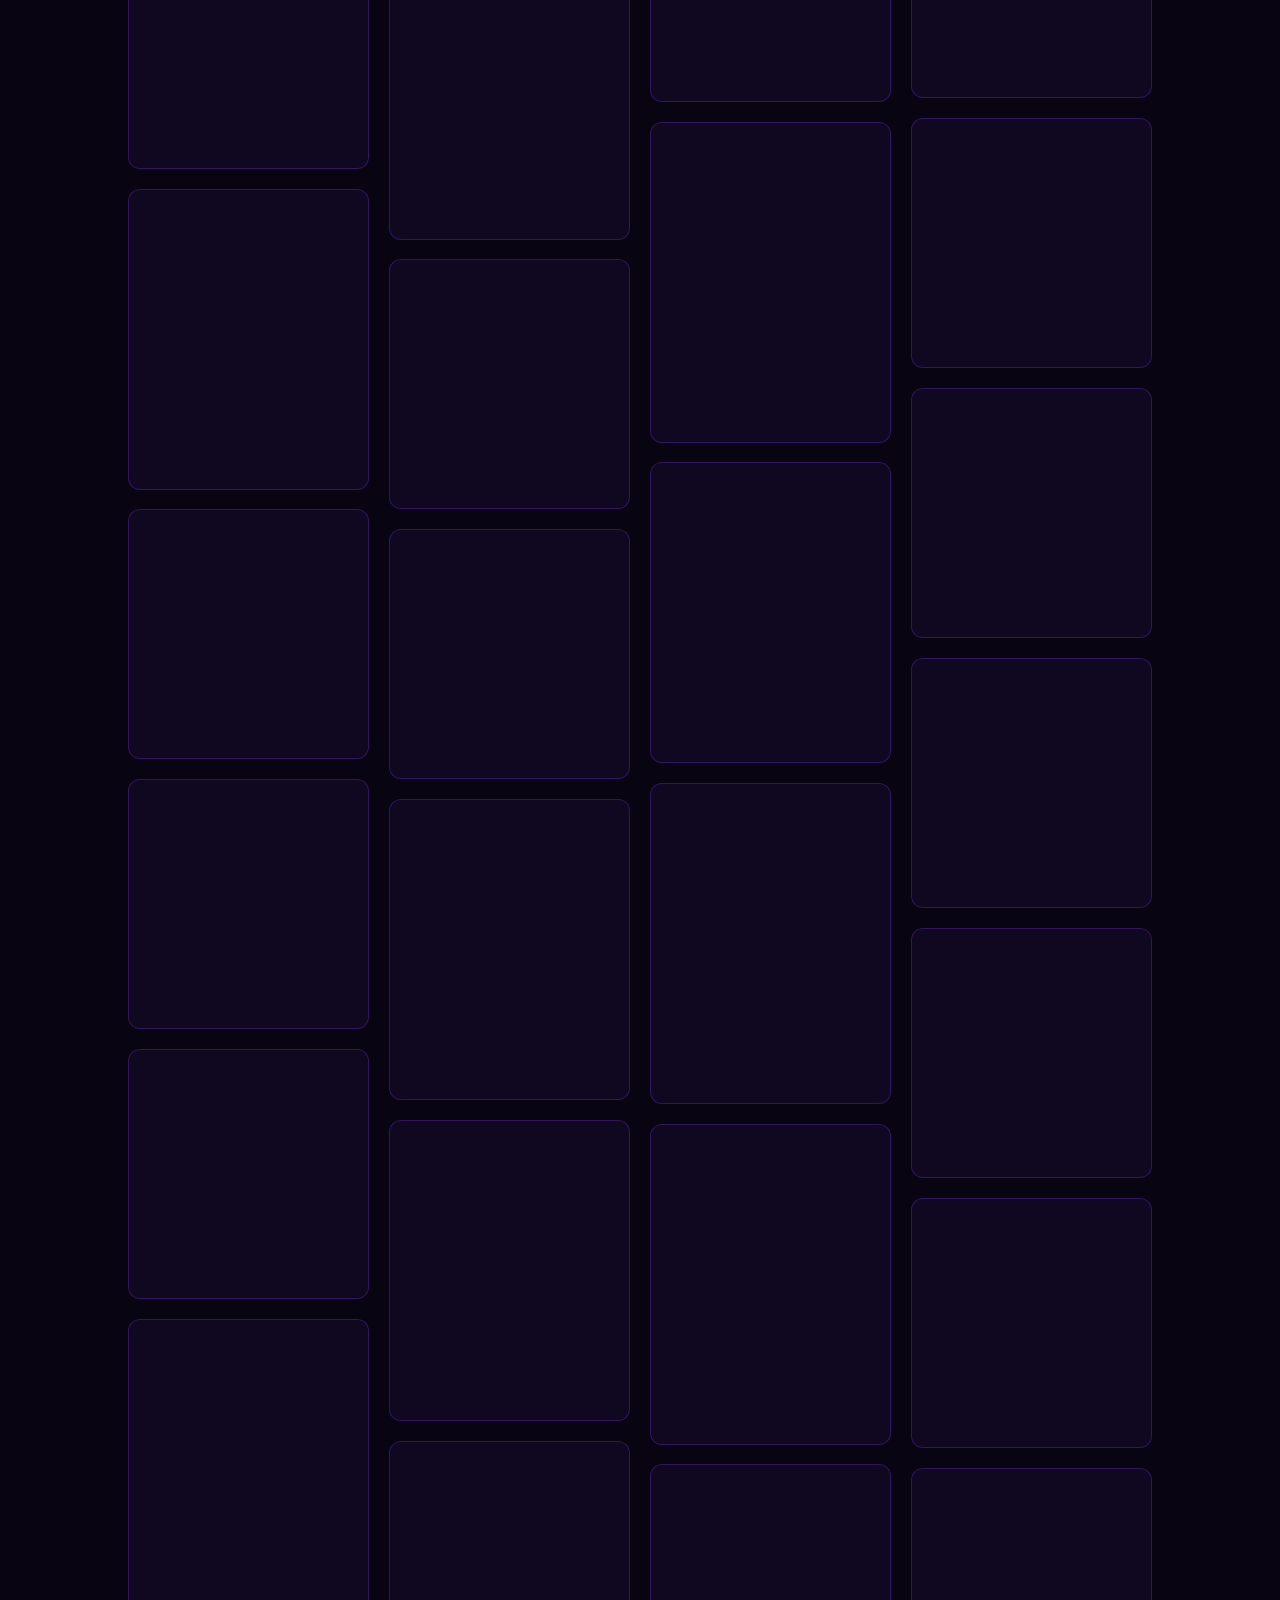
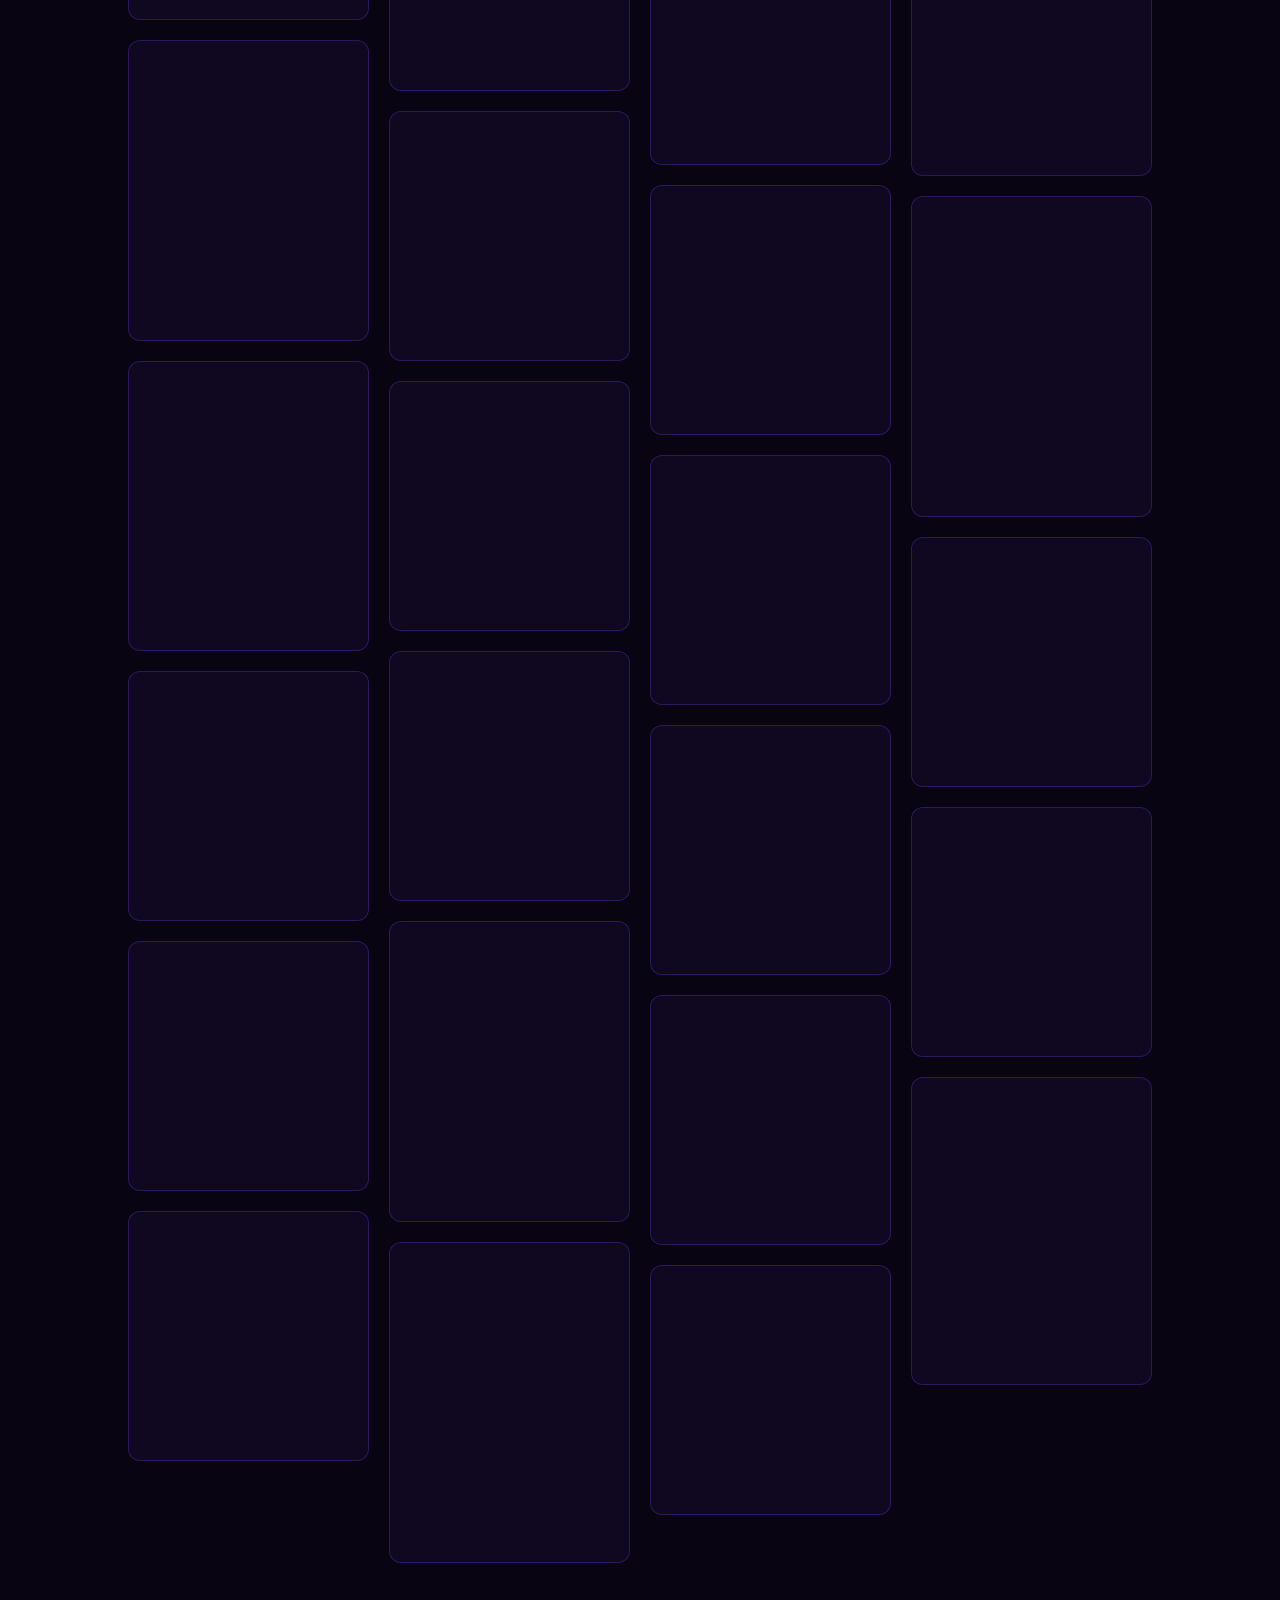
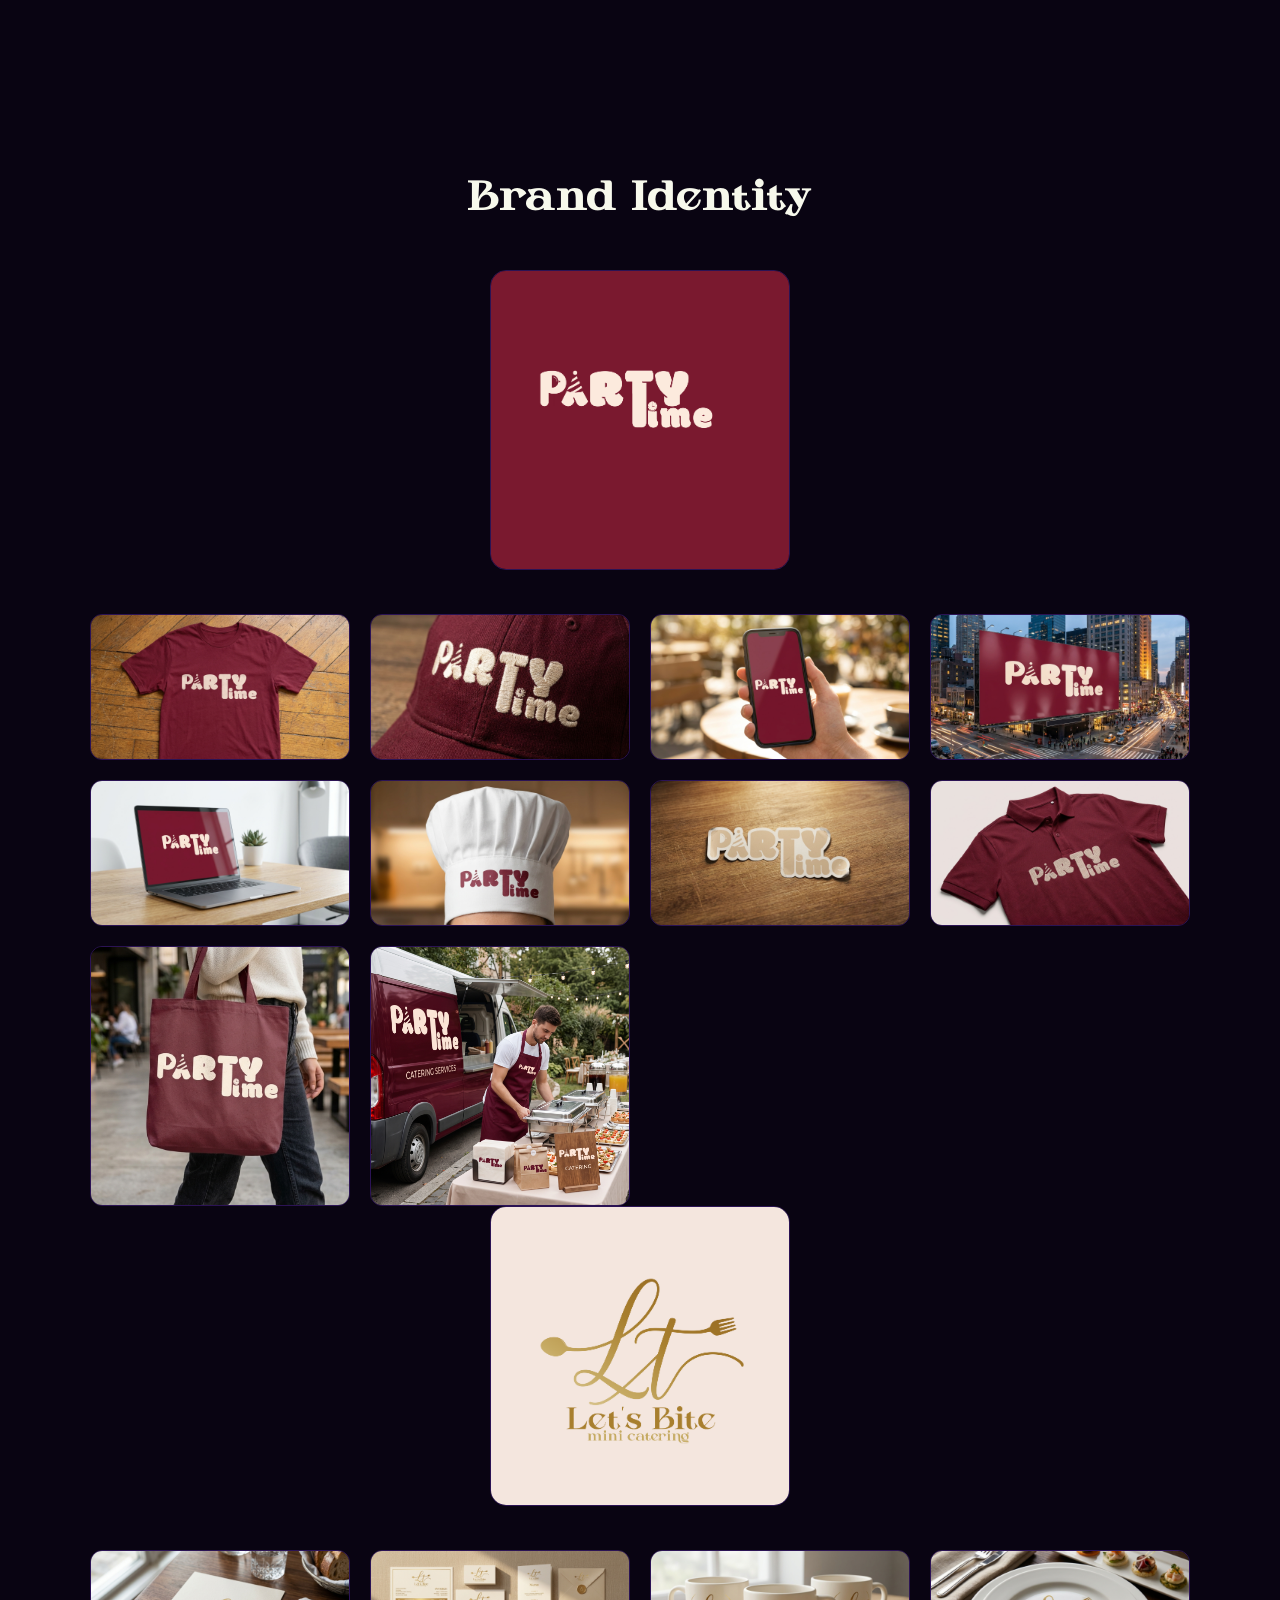
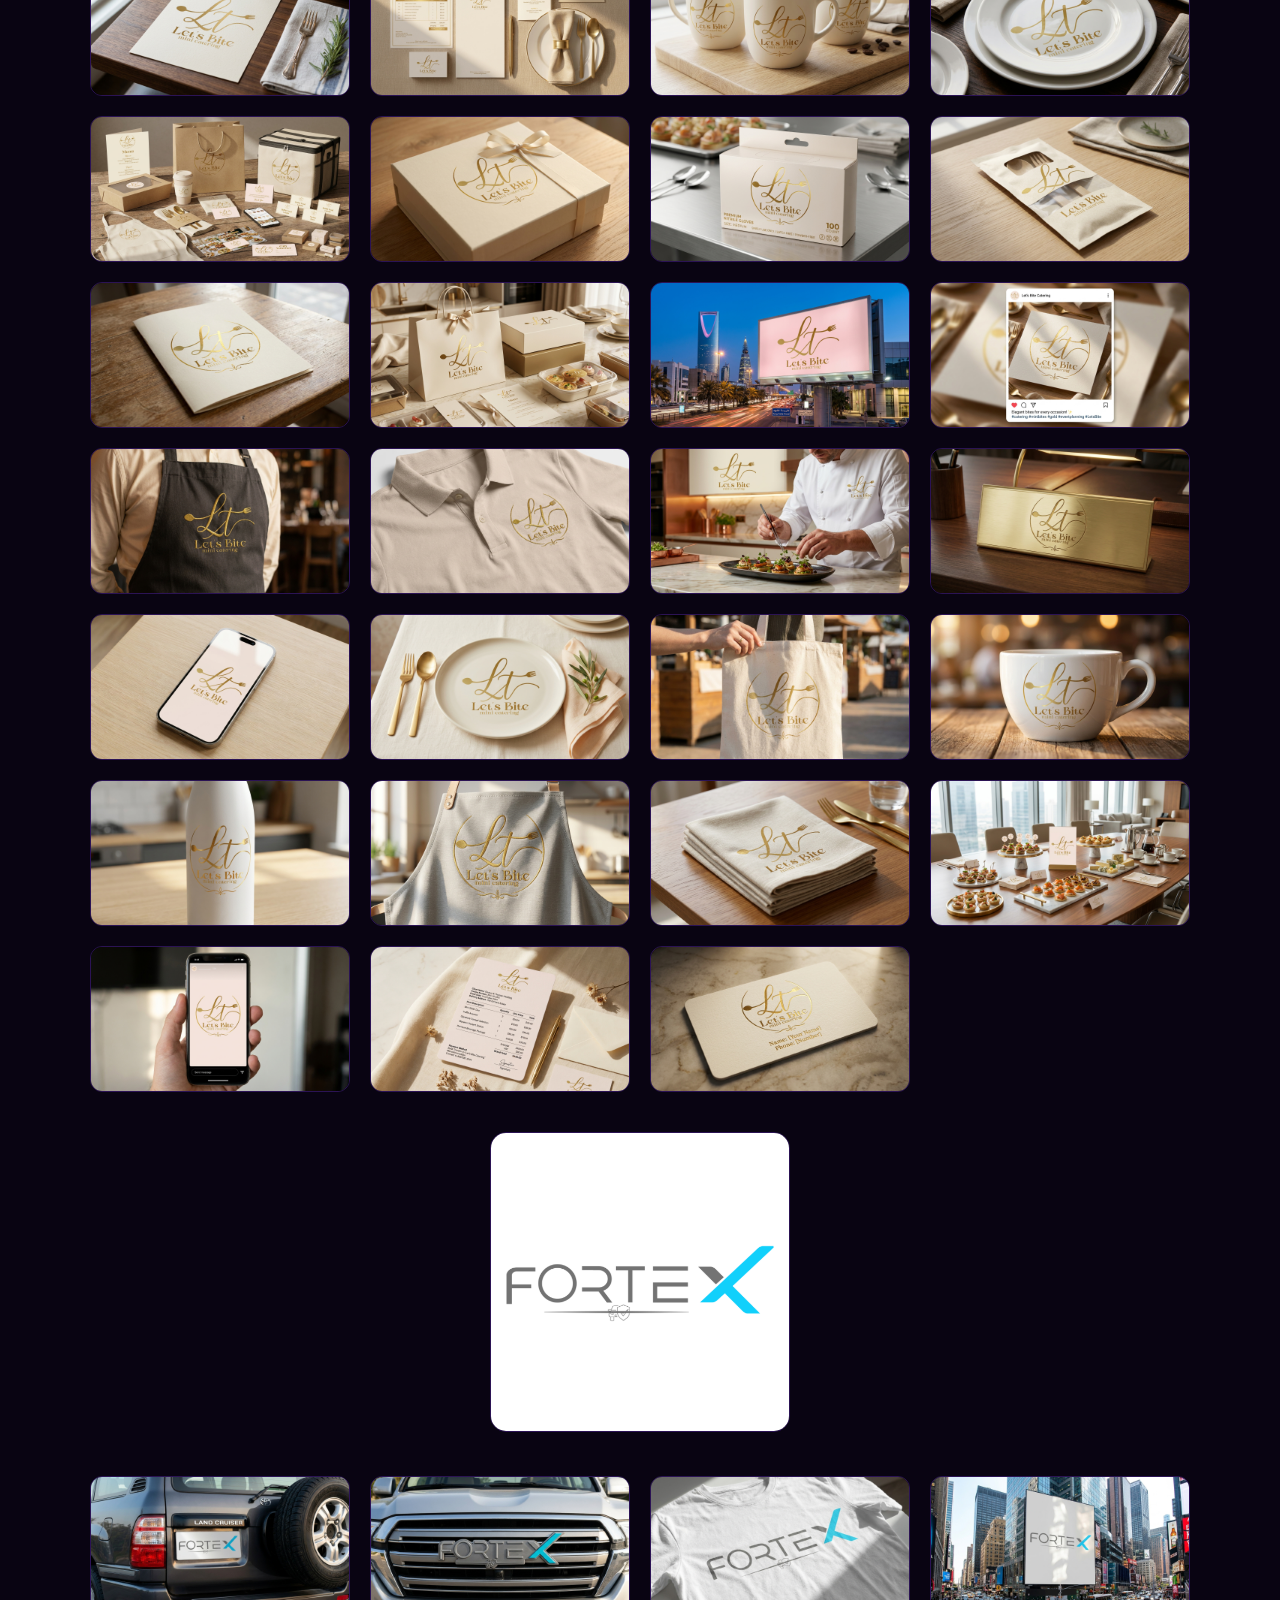
==== commit 8567ca54: "Add files via upload" ====
--- a/index.html
+++ b/index.html
@@ -10,8 +10,8 @@
   <meta property="og:title" content="Joe Advertise">
   <meta property="og:description" content="Joe Advertise متخصصة في تصميمات السوشيال ميديا، بناء الهويات البصرية الفاخرة، تطوير واجهات المواقع التفاعلية، وإنتاج إعلانات الذكاء الاصطناعي.">
   <meta property="og:site_name" content="Joe Advertise">
-<meta property="og:image" content="https://joeadvertiseeg.vercel.app/og-image.png" />
-<meta property="og:image:type" content="image/png" />
+<meta property="og:image" content="https://joeadvertiseeg.vercel.app/og-image.jpg" />
+<meta property="og:image:type" content="image/jpeg" />
 <meta property="og:image:width" content="600" />
 <meta property="og:image:height" content="600" />
   <meta property="og:image:alt" content="Joe Advertise logo">
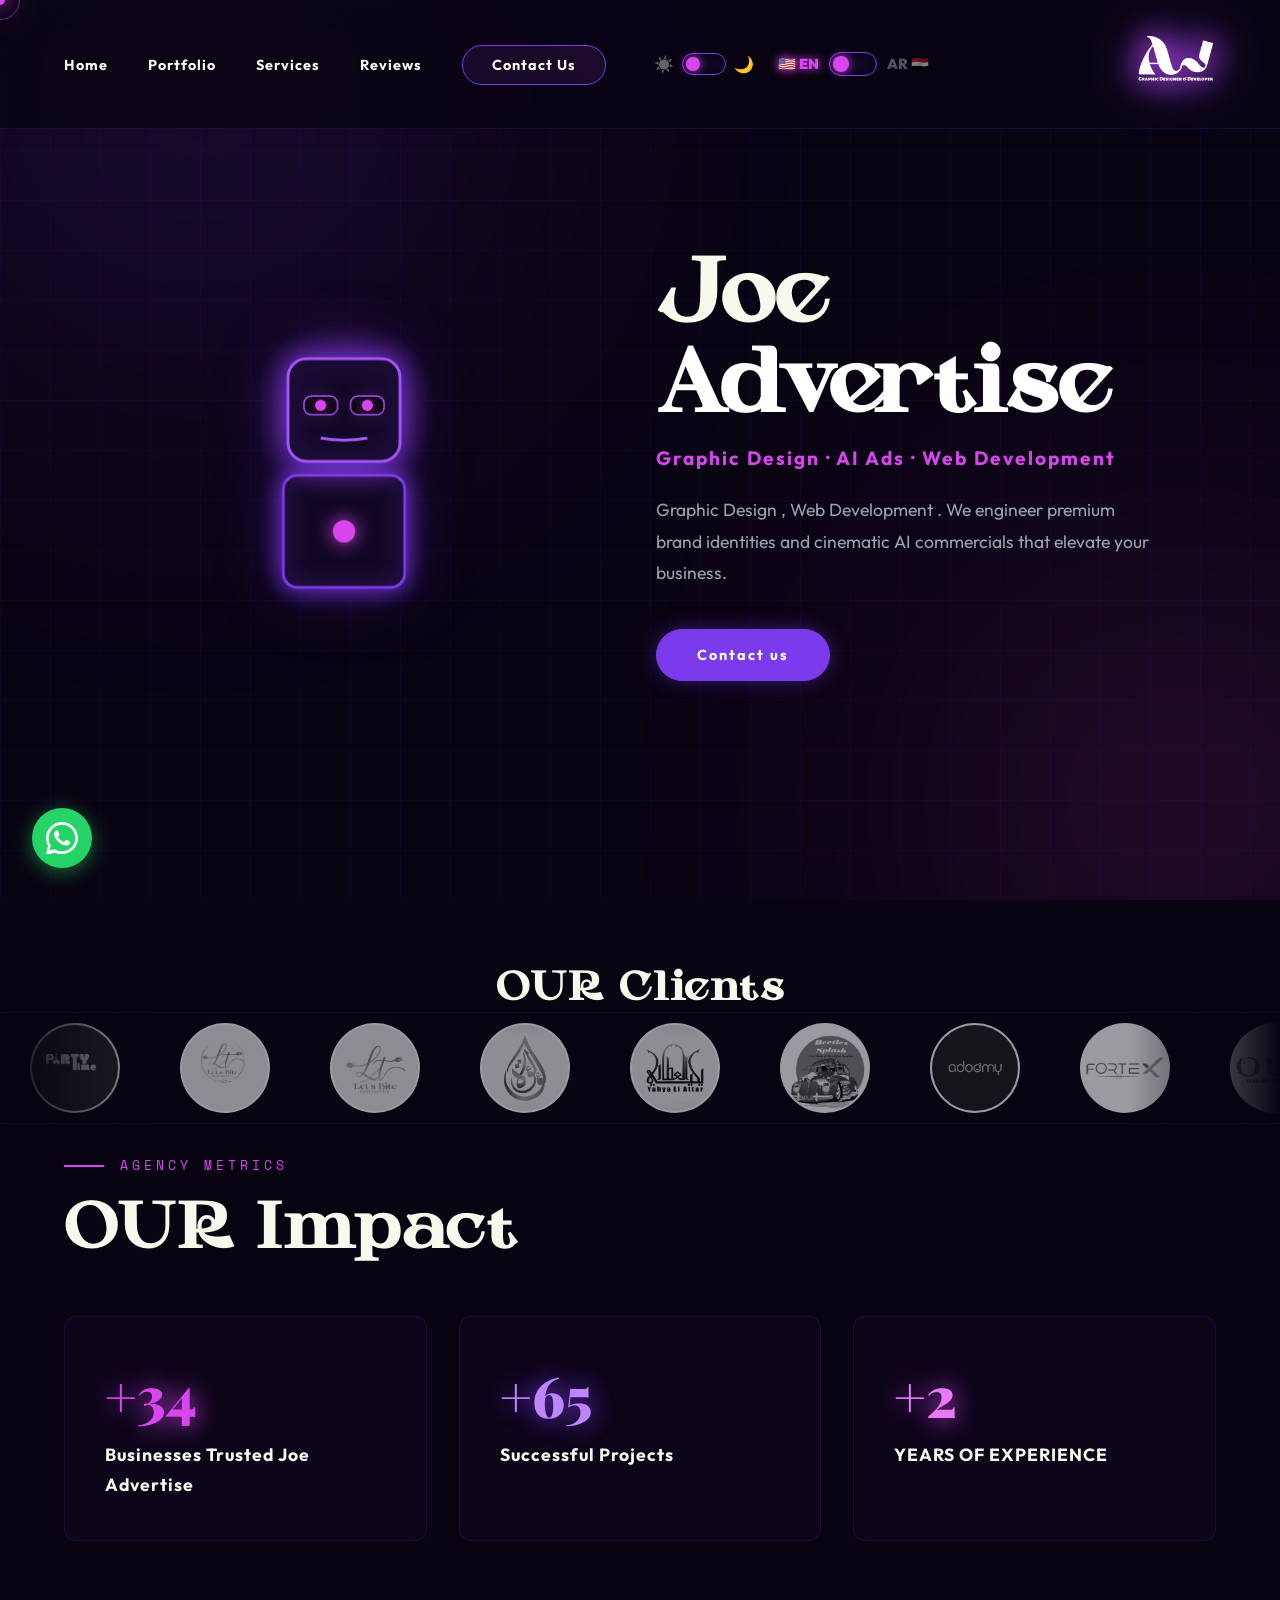
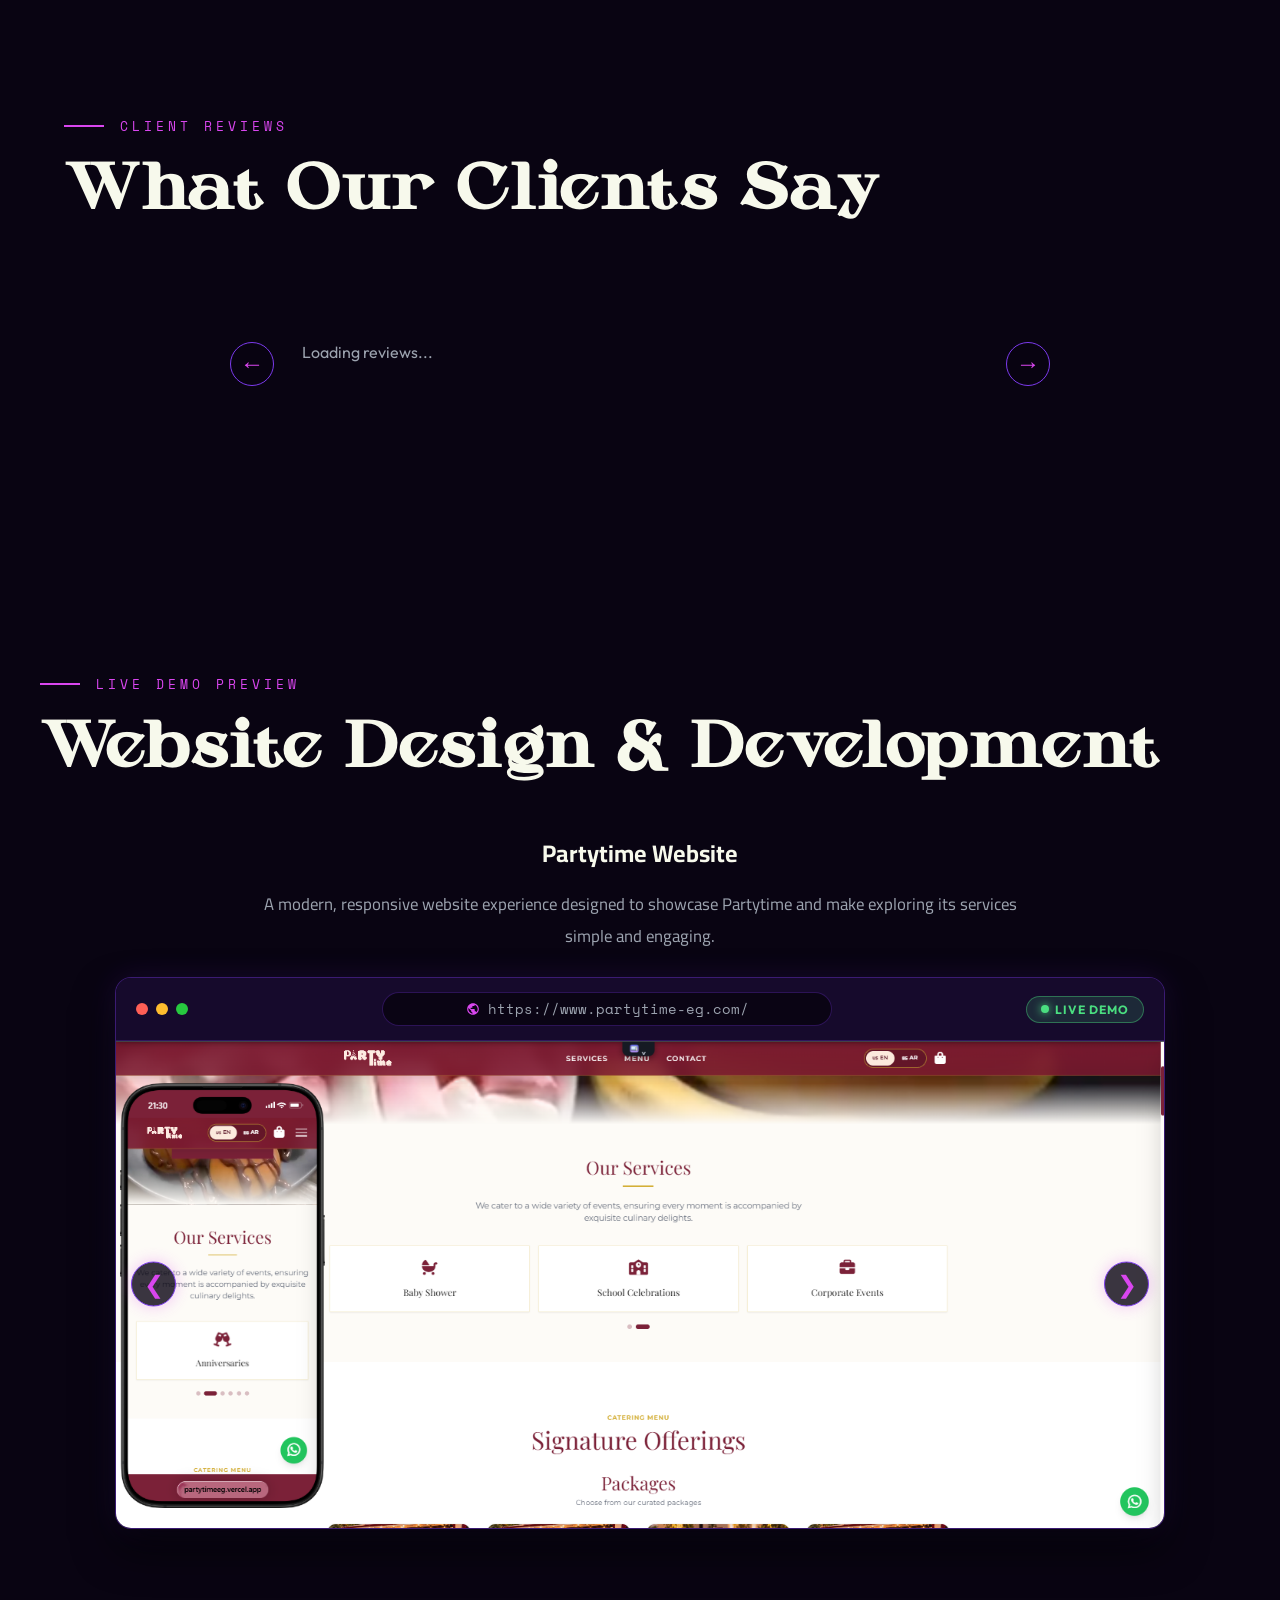
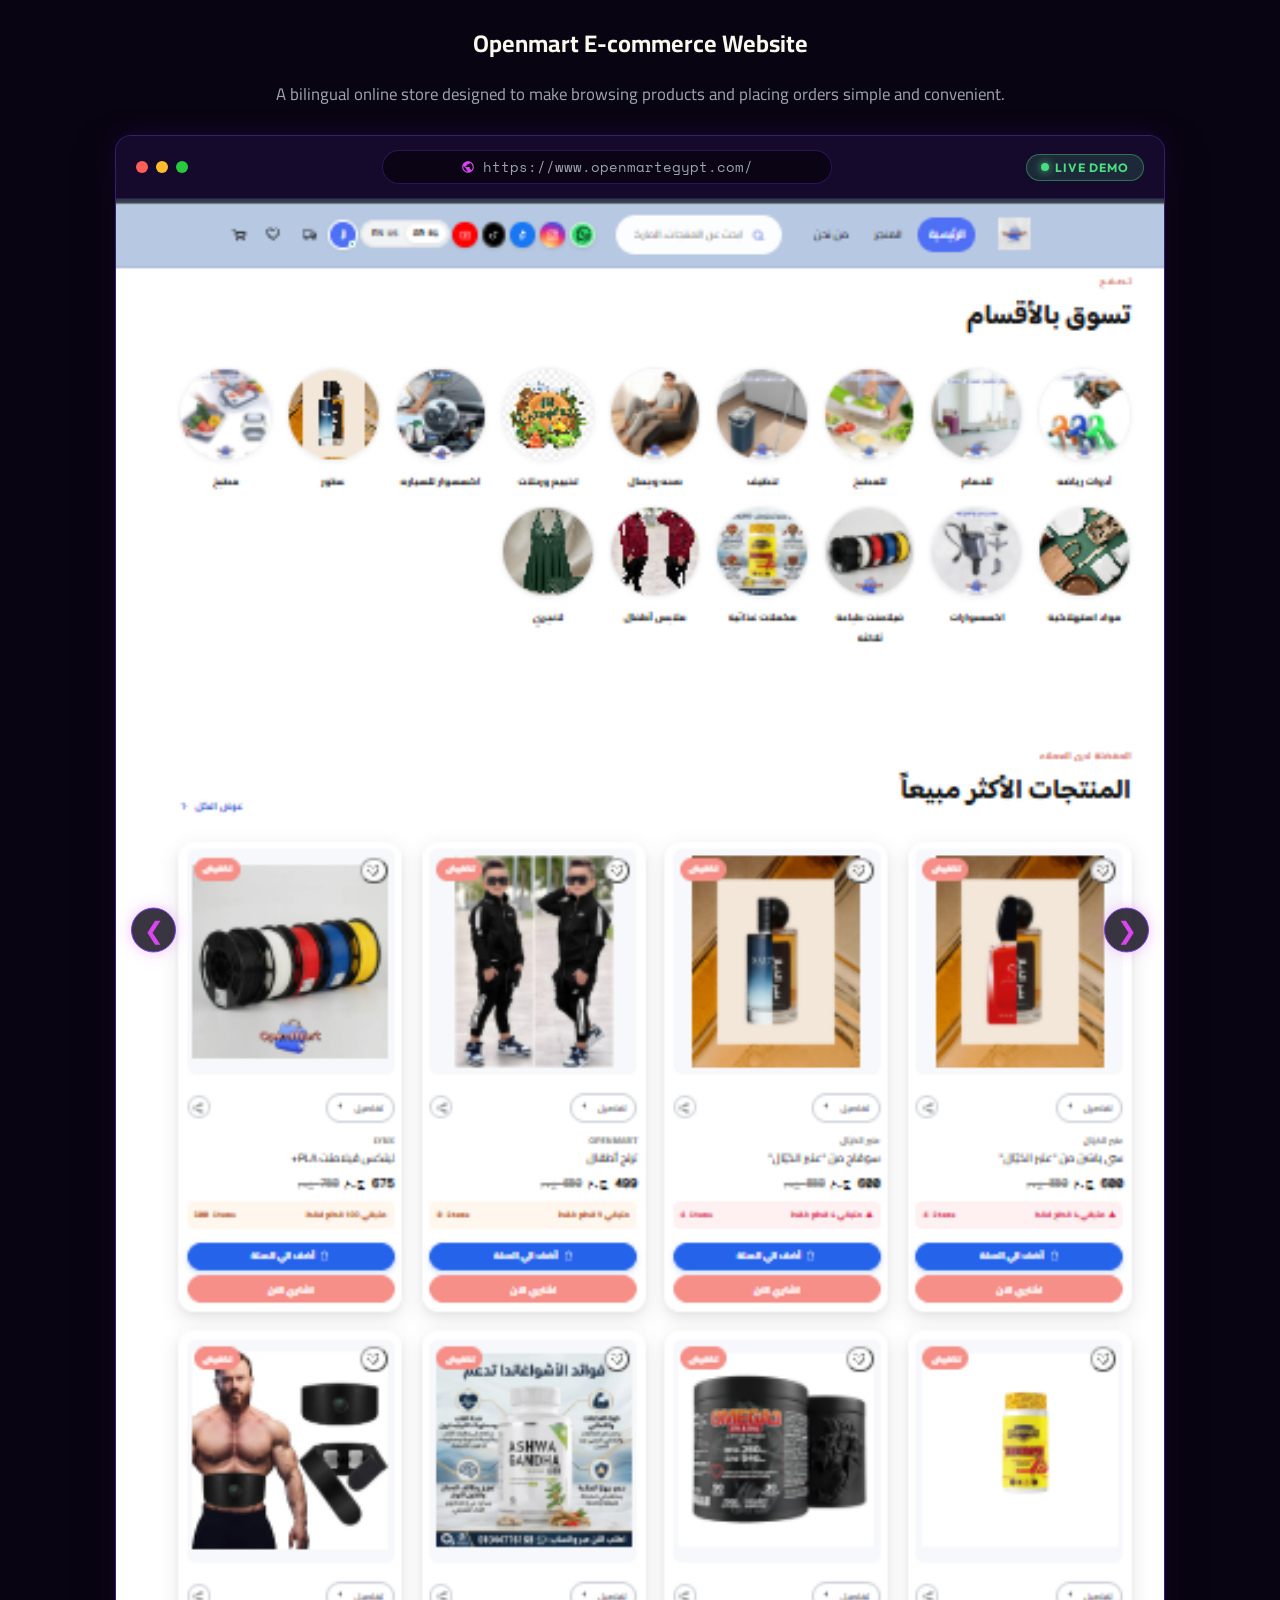
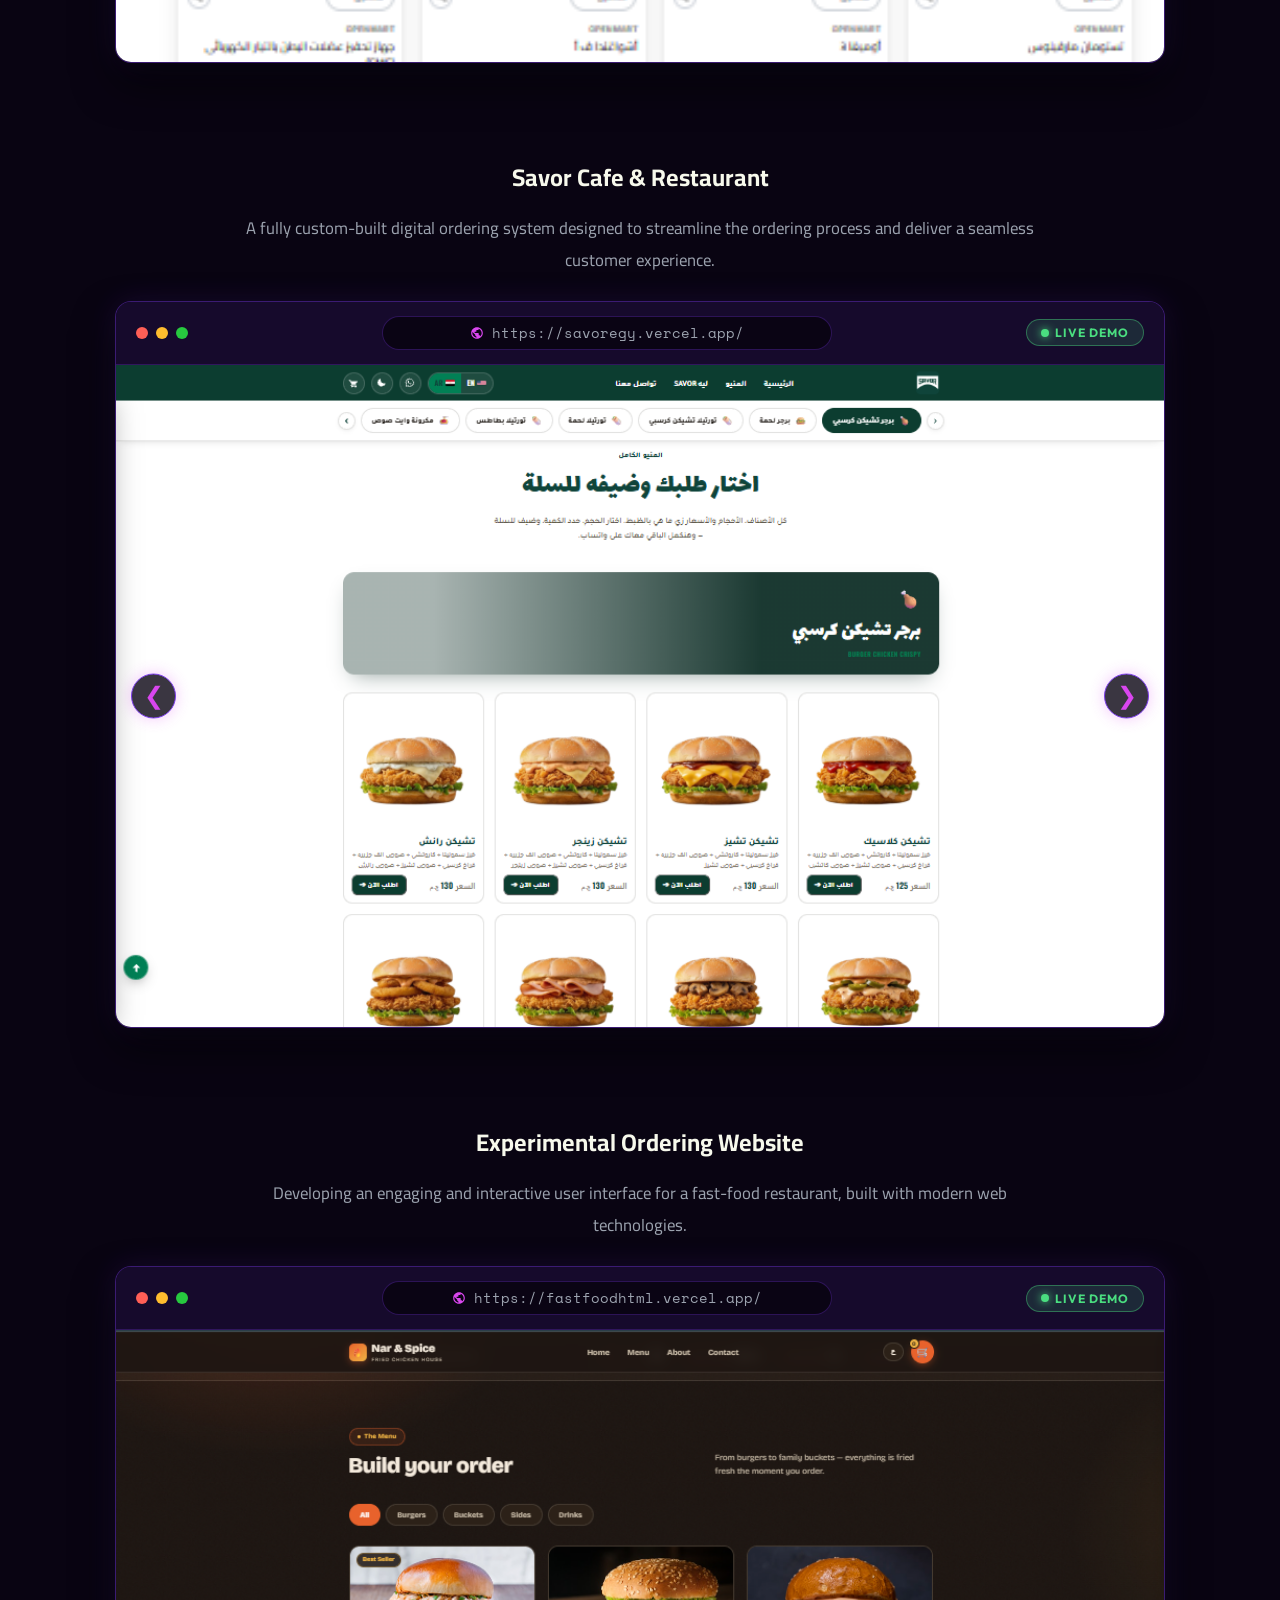
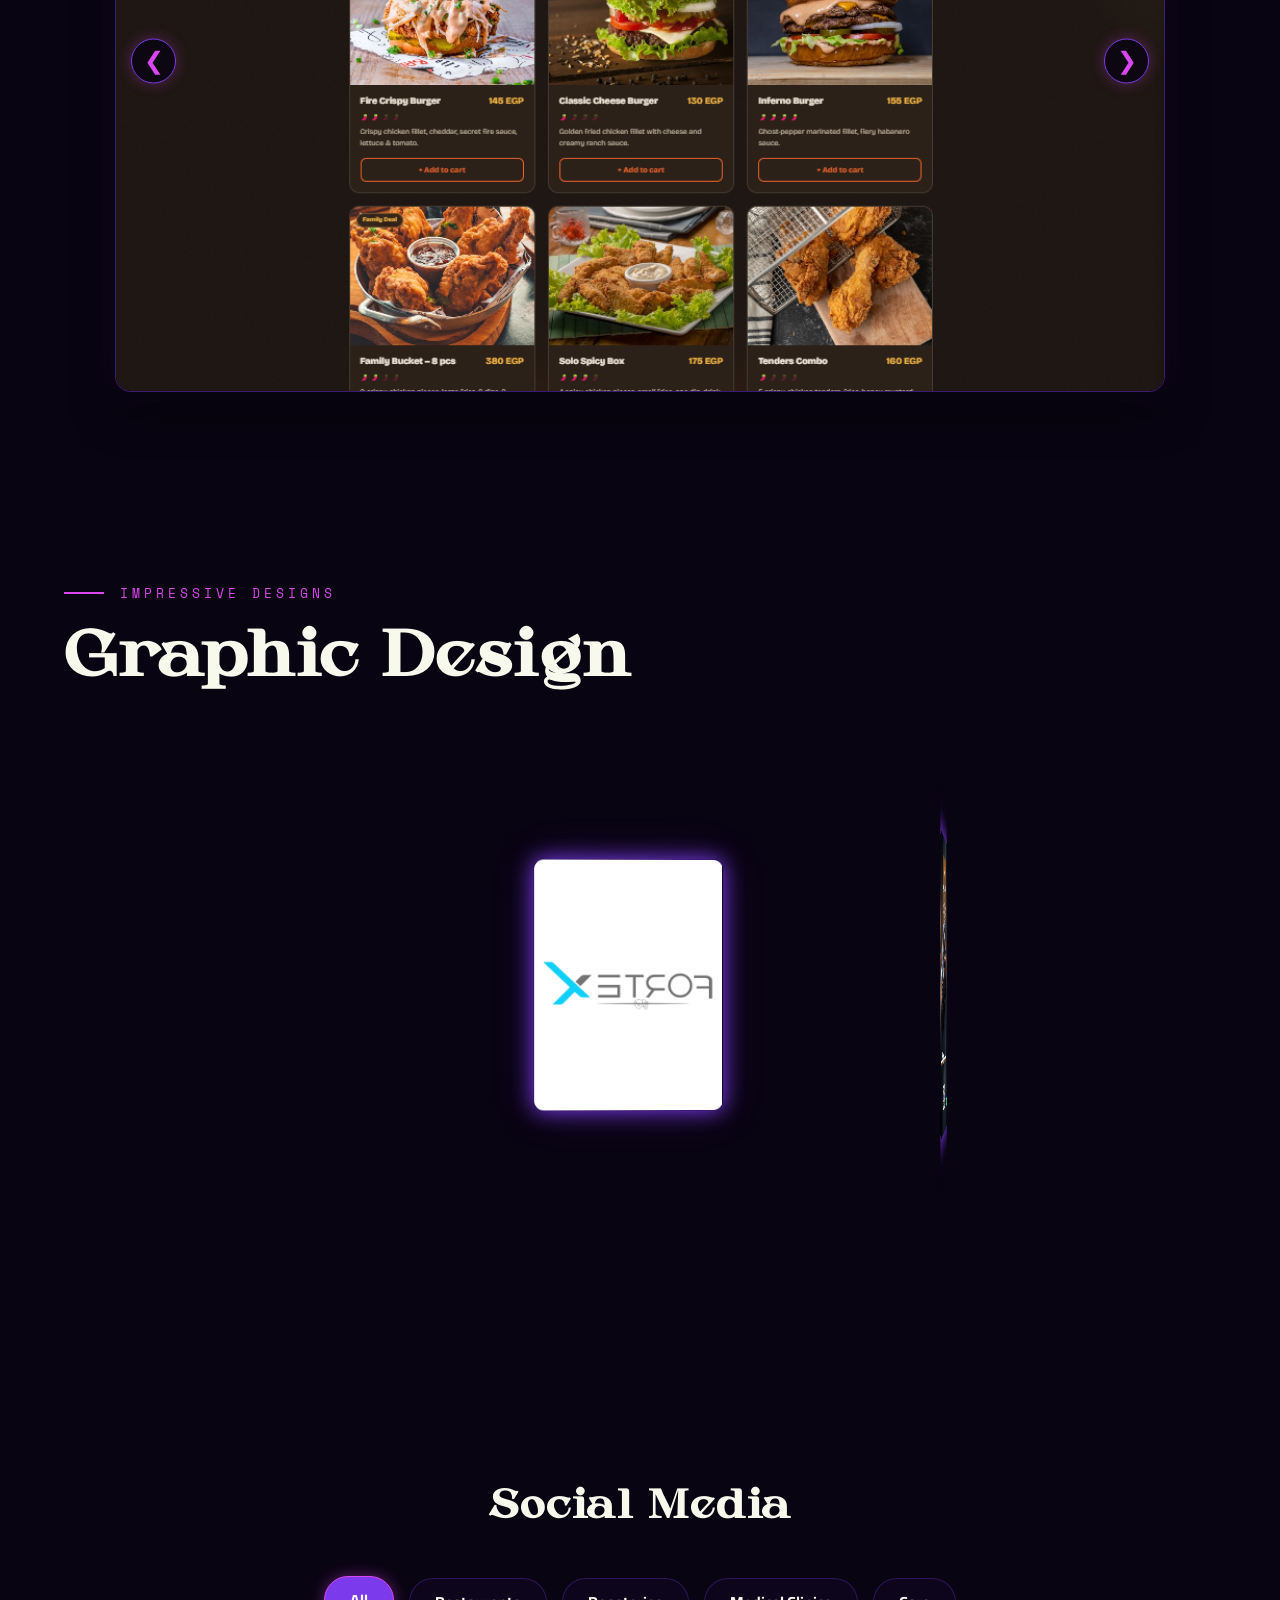
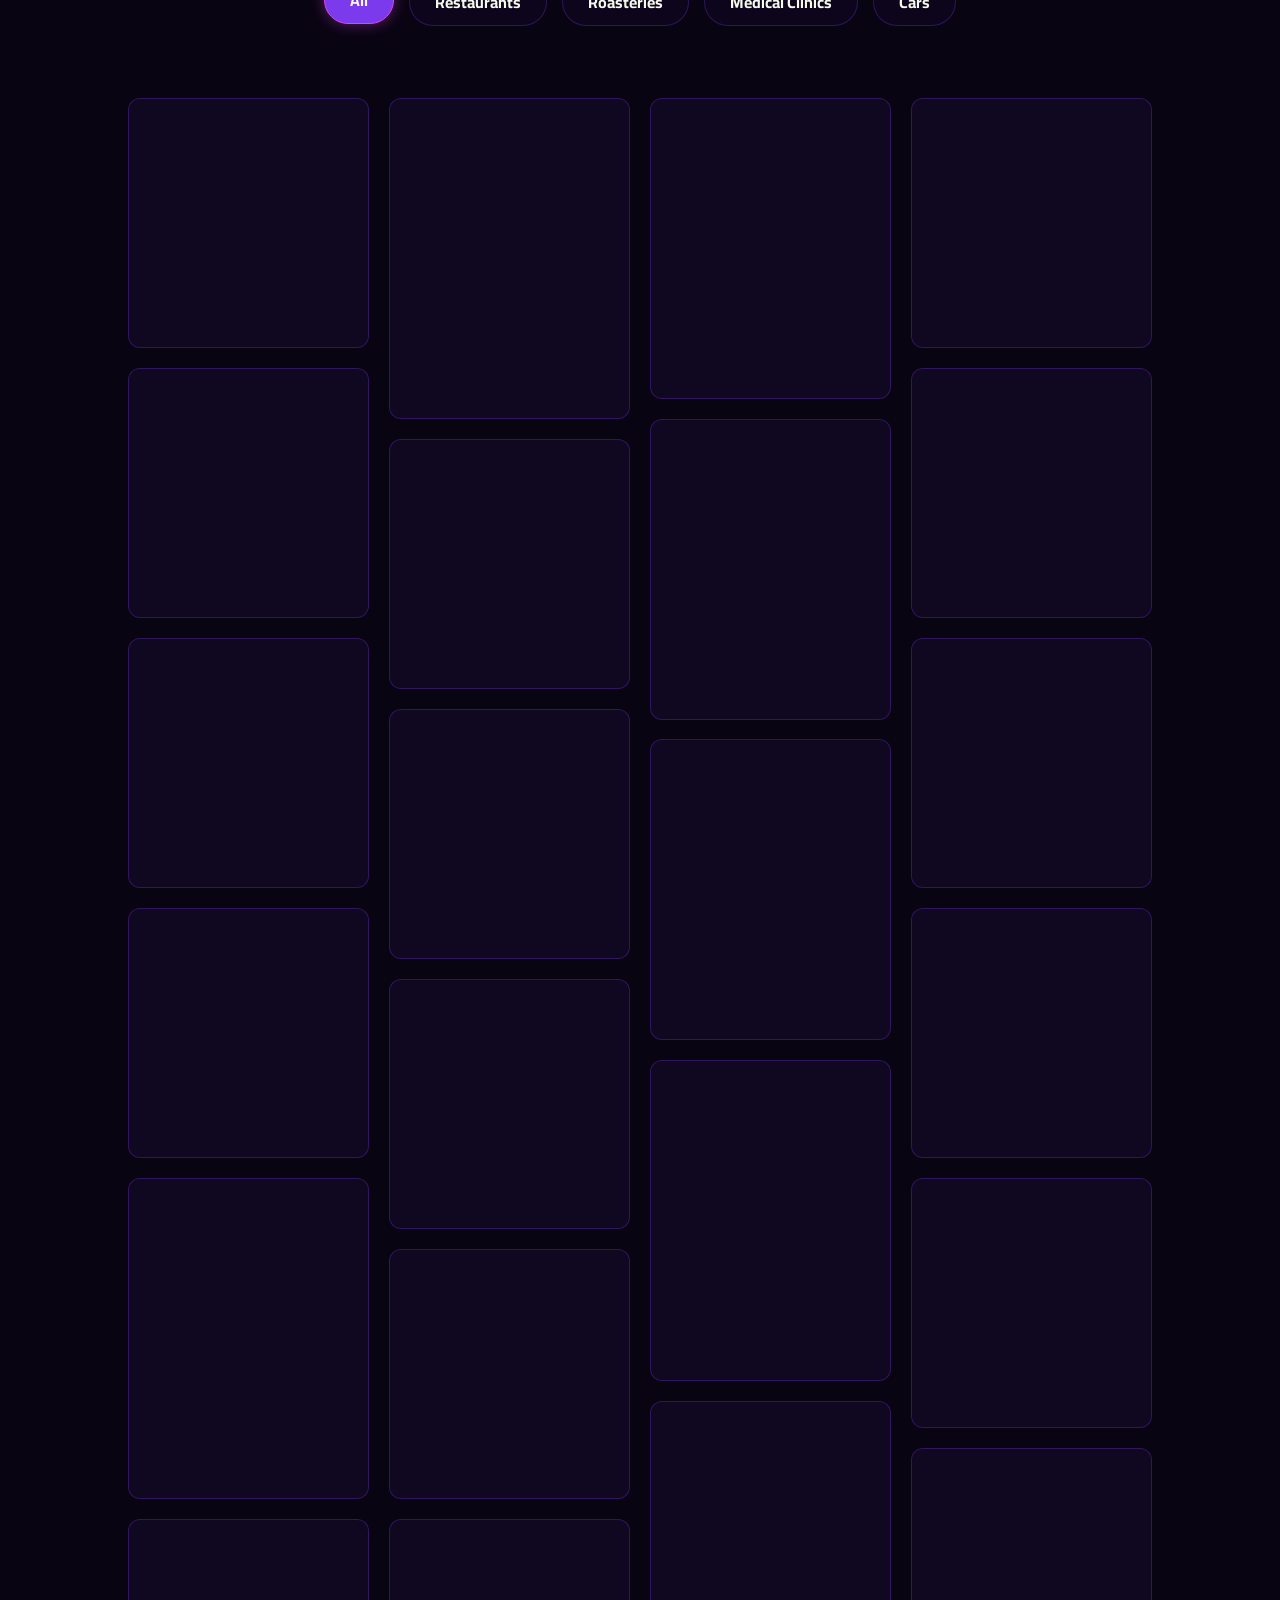
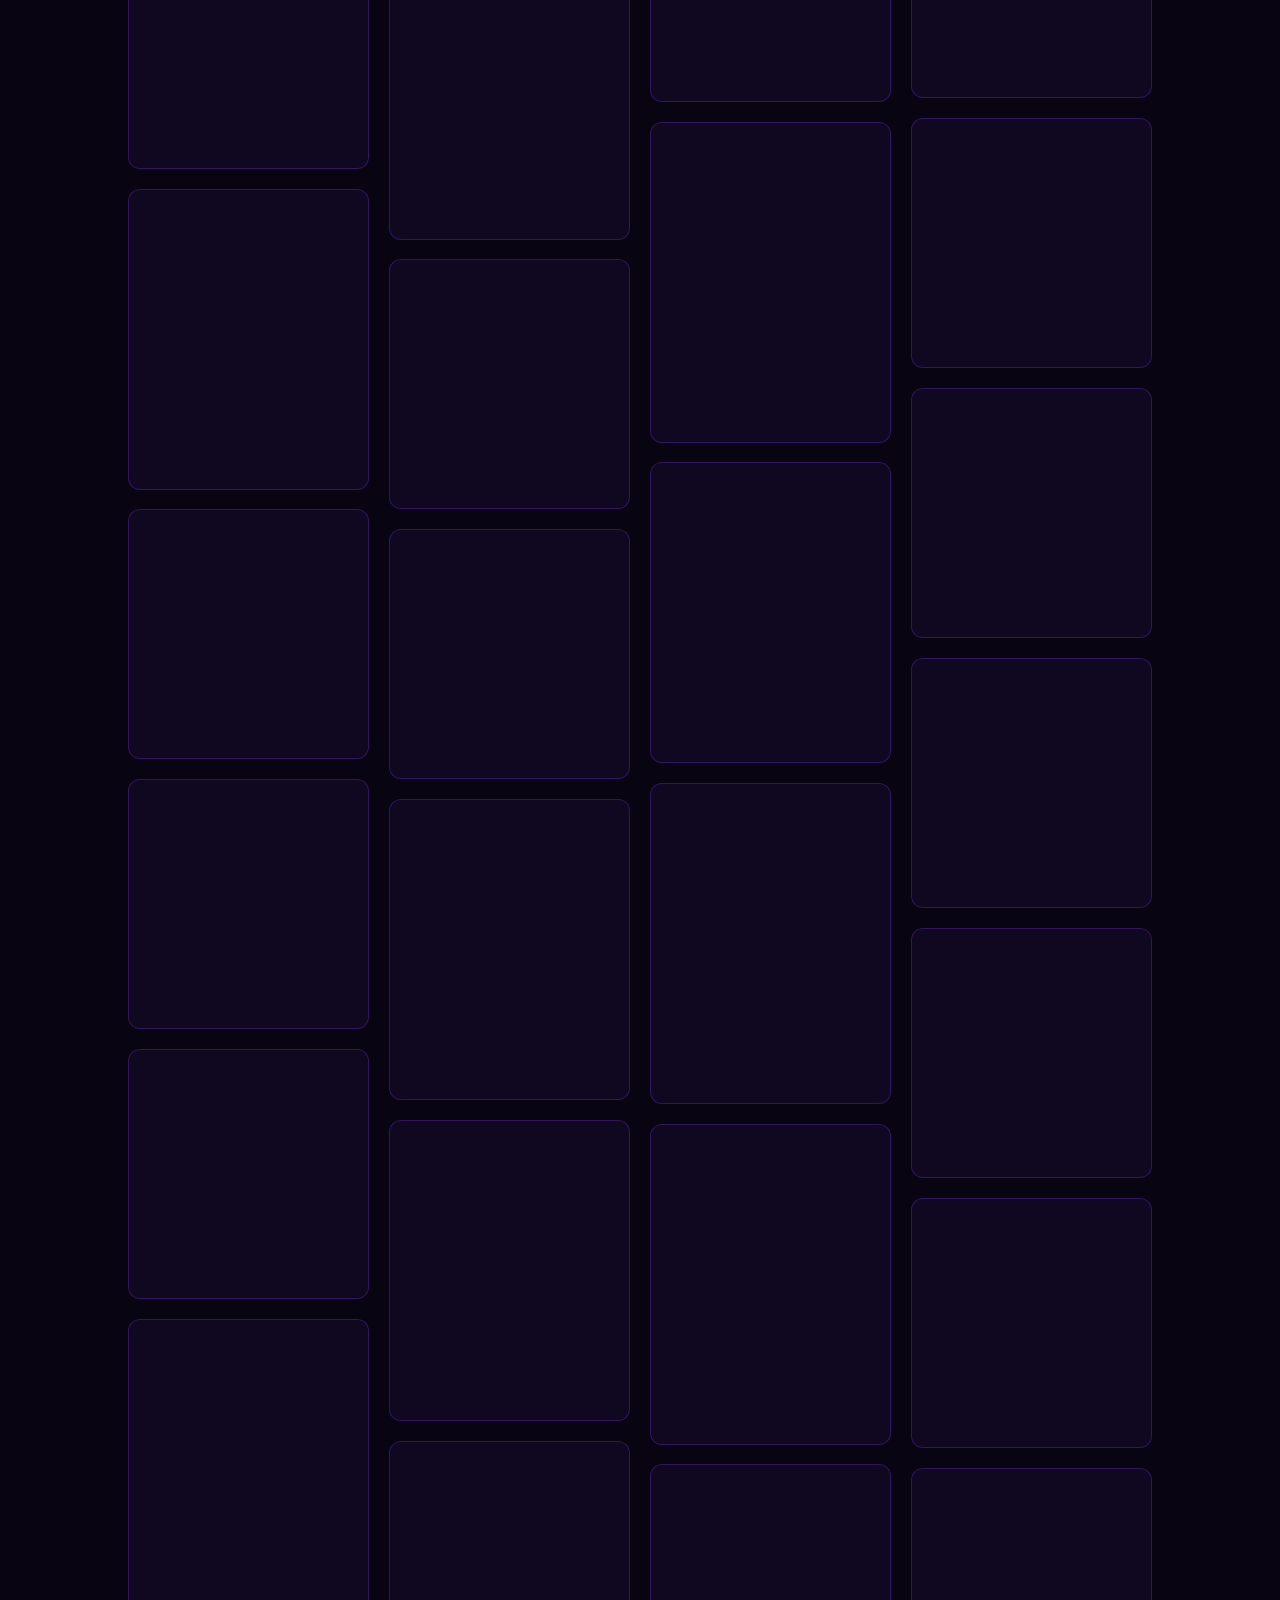
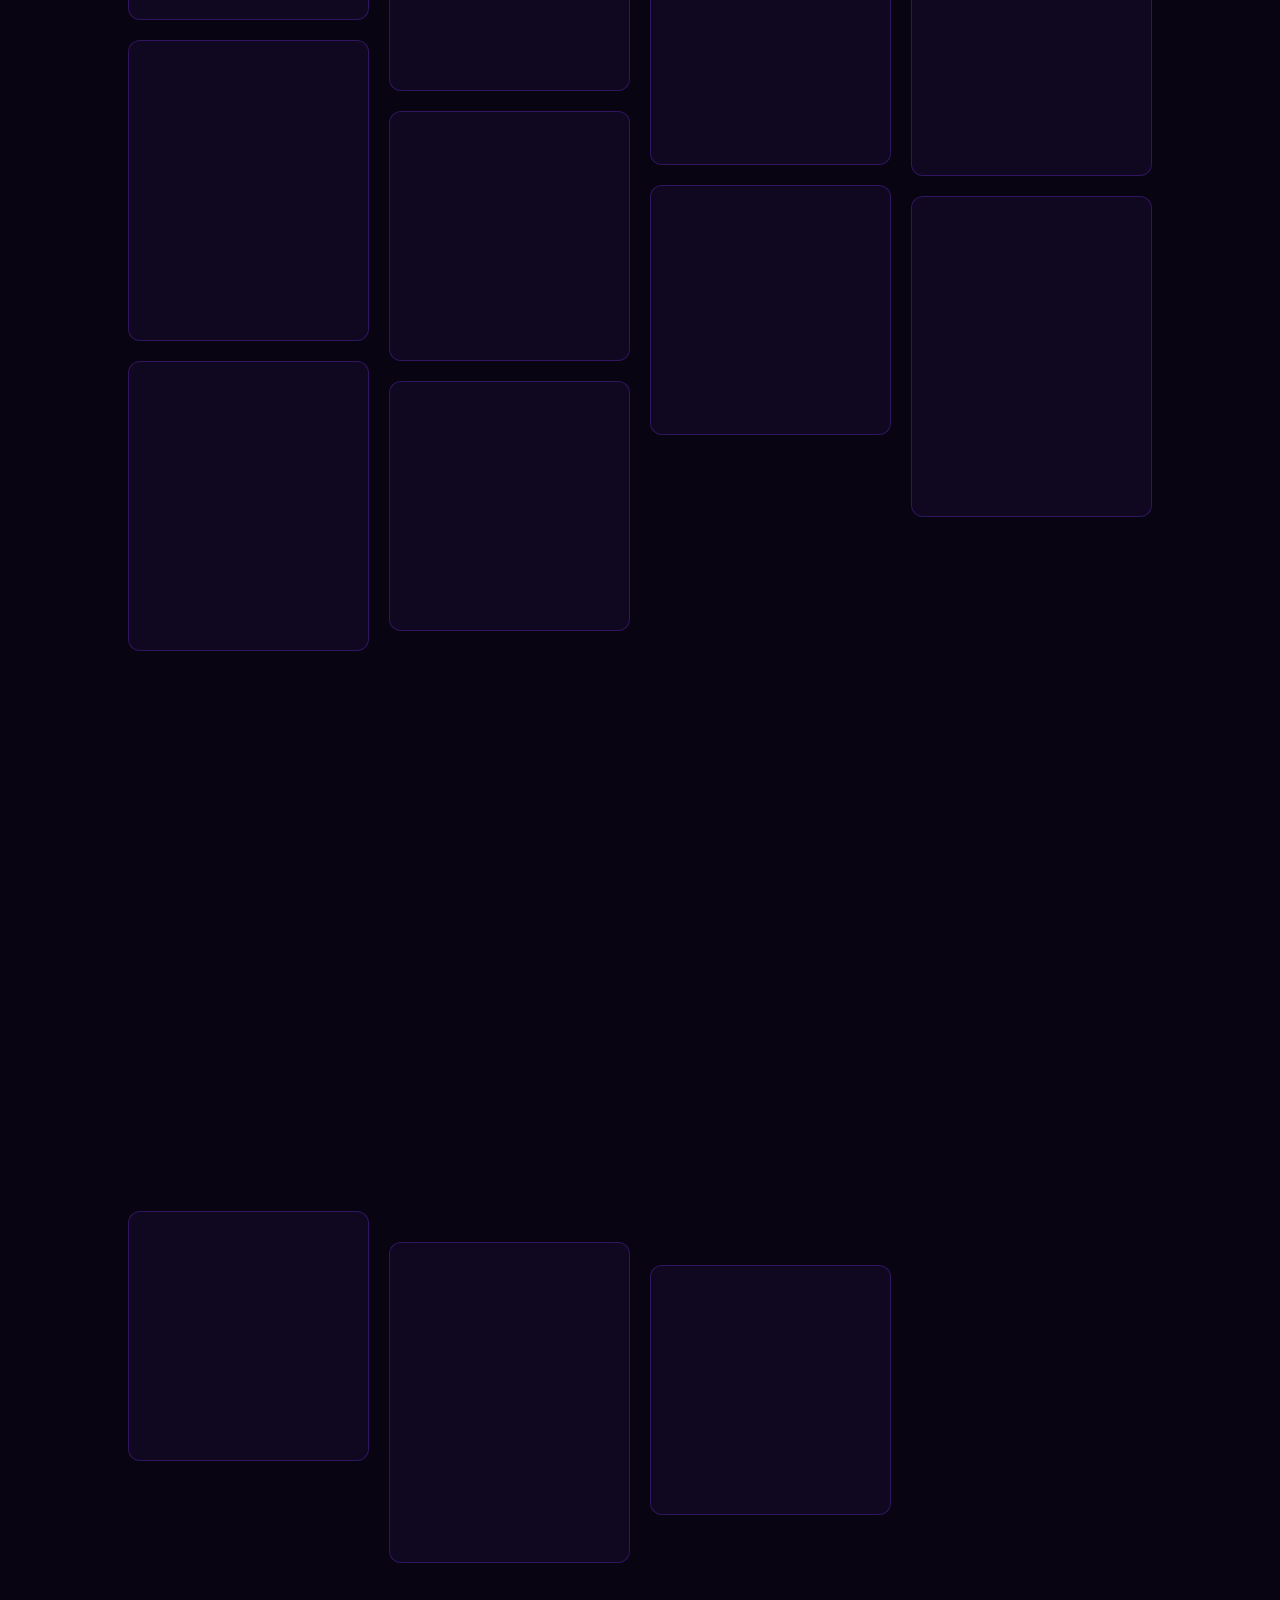
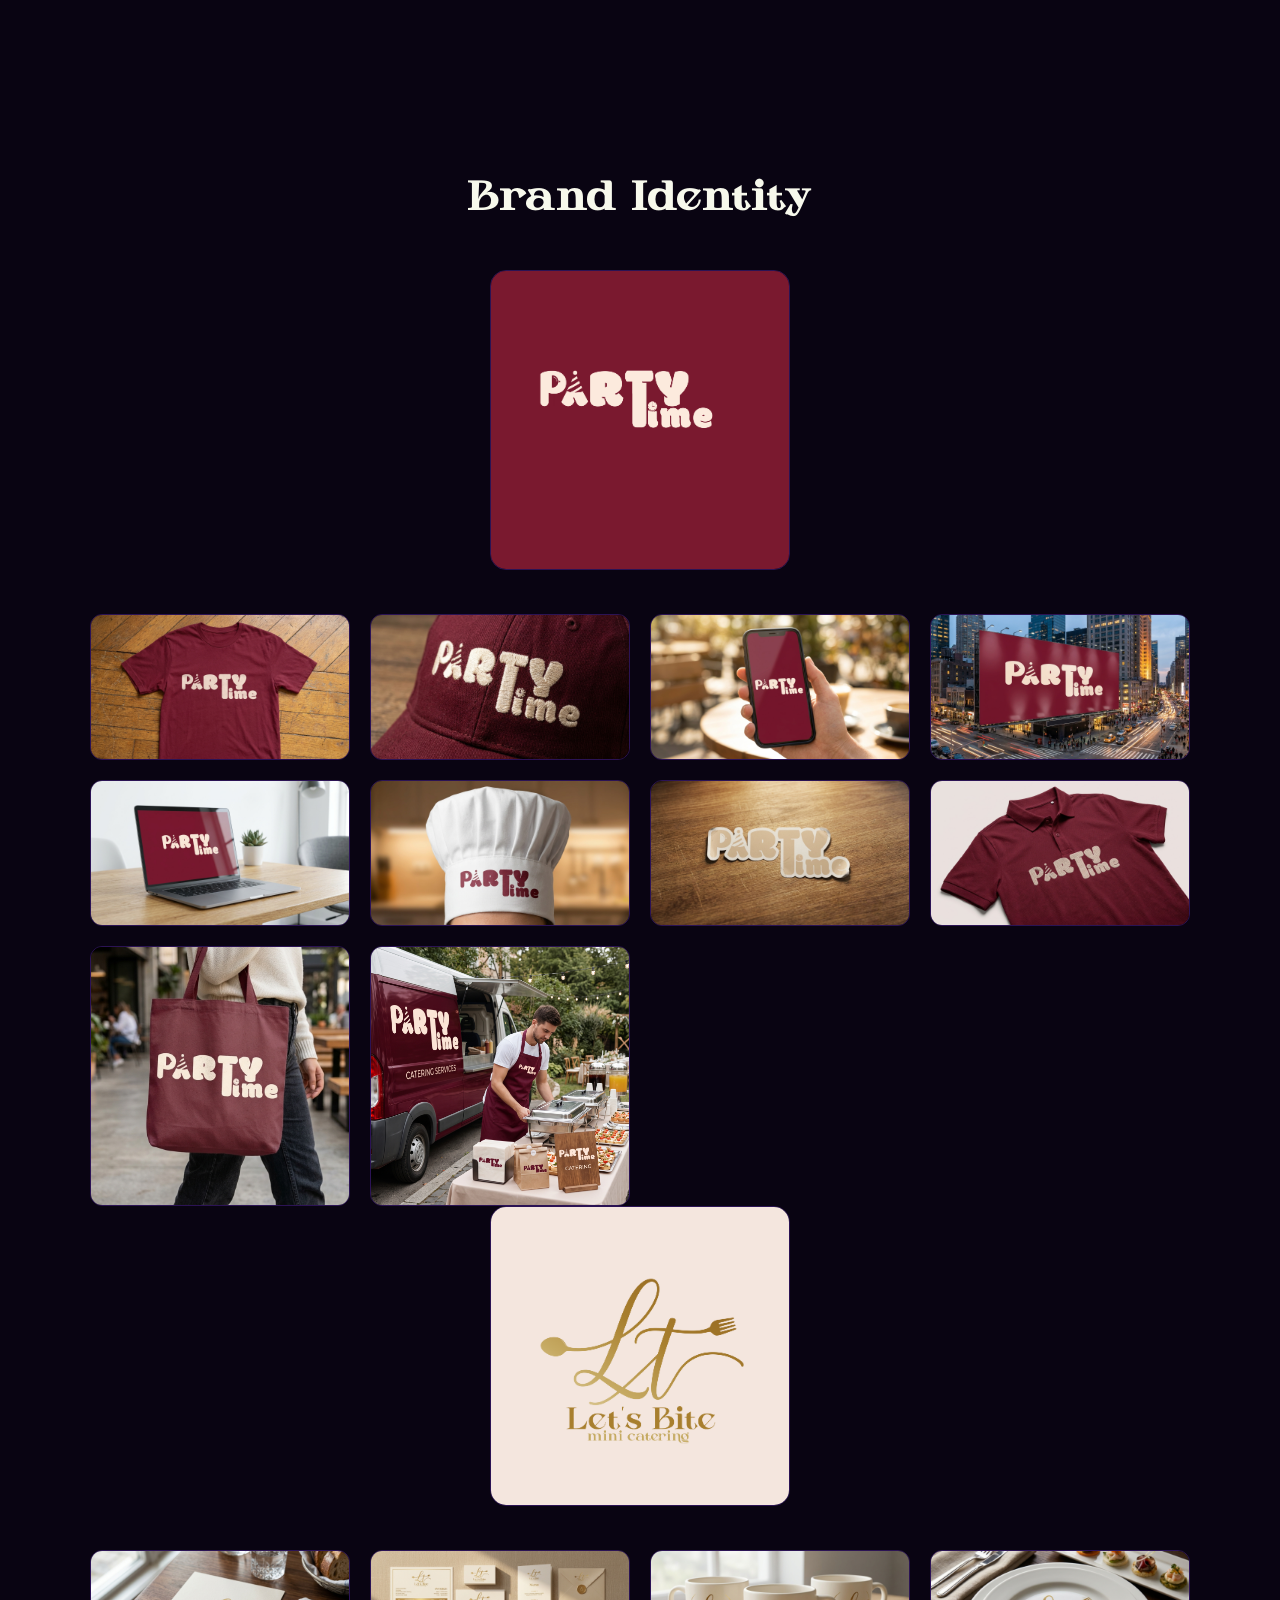
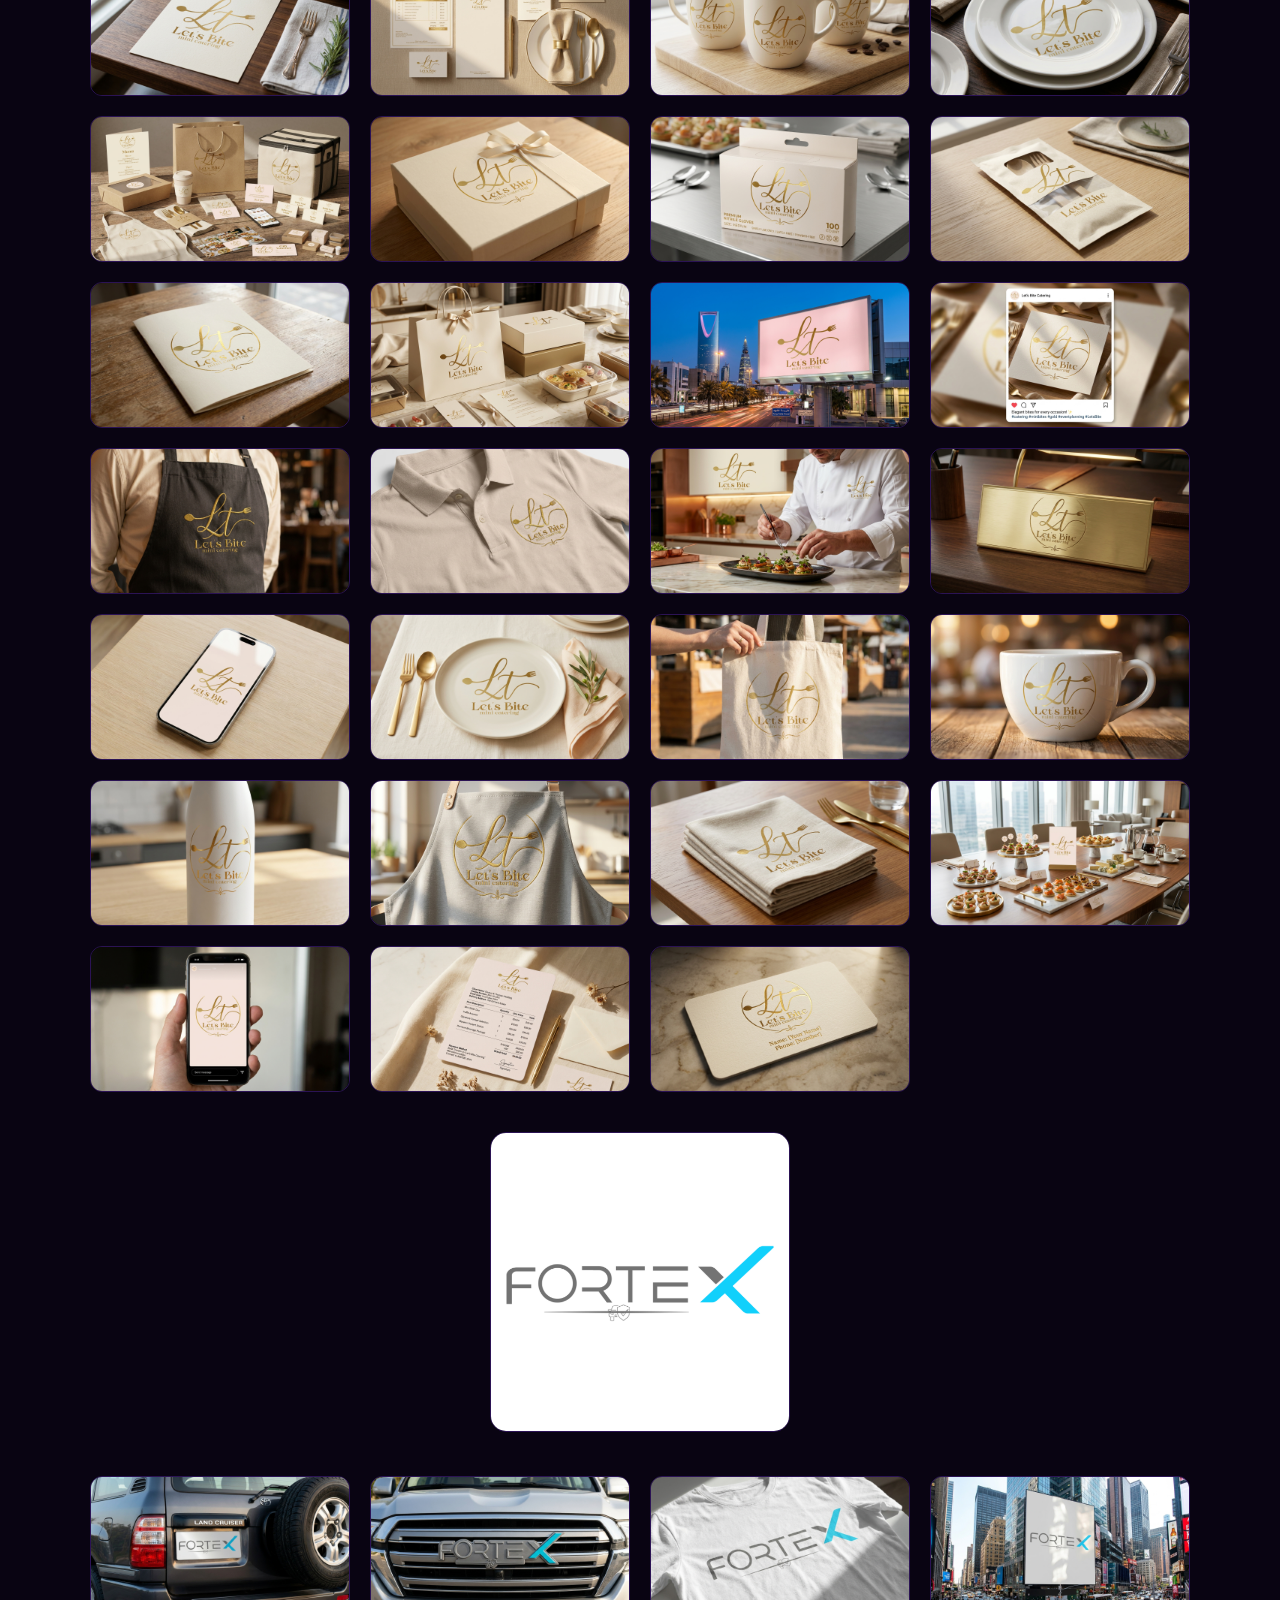
==== commit df566ad5: "Add files via upload" ====
--- a/index.html
+++ b/index.html
@@ -11,14 +11,15 @@
   <meta property="og:description" content="Joe Advertise متخصصة في تصميمات السوشيال ميديا، بناء الهويات البصرية الفاخرة، تطوير واجهات المواقع التفاعلية، وإنتاج إعلانات الذكاء الاصطناعي.">
   <meta property="og:site_name" content="Joe Advertise">
 <meta property="og:image" content="https://joeadvertiseeg.vercel.app/og-image.jpg" />
+<meta property="og:image:secure_url" content="https://joeadvertiseeg.vercel.app/og-image.jpg" />
 <meta property="og:image:type" content="image/jpeg" />
 <meta property="og:image:width" content="600" />
 <meta property="og:image:height" content="600" />
-  <meta property="og:image:alt" content="Joe Advertise logo">
-  <meta name="twitter:card" content="summary_large_image">
-  <meta name="twitter:title" content="Joe Advertise">
-  <meta name="twitter:description" content="Joe Advertise متخصصة في تصميمات السوشيال ميديا، بناء الهويات البصرية الفاخرة، تطوير واجهات المواقع التفاعلية، وإنتاج إعلانات الذكاء الاصطناعي.">
-  <meta name="twitter:image" content="https://joeadvertiseeg.vercel.app/joe%20ads%20logo%20.egy.png">
+<meta property="og:image:alt" content="Joe Advertise logo">
+<meta name="twitter:card" content="summary_large_image">
+<meta name="twitter:title" content="Joe Advertise">
+<meta name="twitter:description" content="Joe Advertise متخصصة في تصميمات السوشيال ميديا، بناء الهويات البصرية الفاخرة، تطوير واجهات المواقع التفاعلية، وإنتاج إعلانات الذكاء الاصطناعي.">
+<meta name="twitter:image" content="https://joeadvertiseeg.vercel.app/og-image.jpg" />
   <meta name="google-site-verification" content="QN8OlqoffLArld9a3hdAFiBUv_OXoLSHeJ_Z0sx7Kmg" />
   <meta name="viewport" content="width=device-width, initial-scale=1.0, maximum-scale=1.0, user-scalable=no">
   <title>Joe Advertise</title>
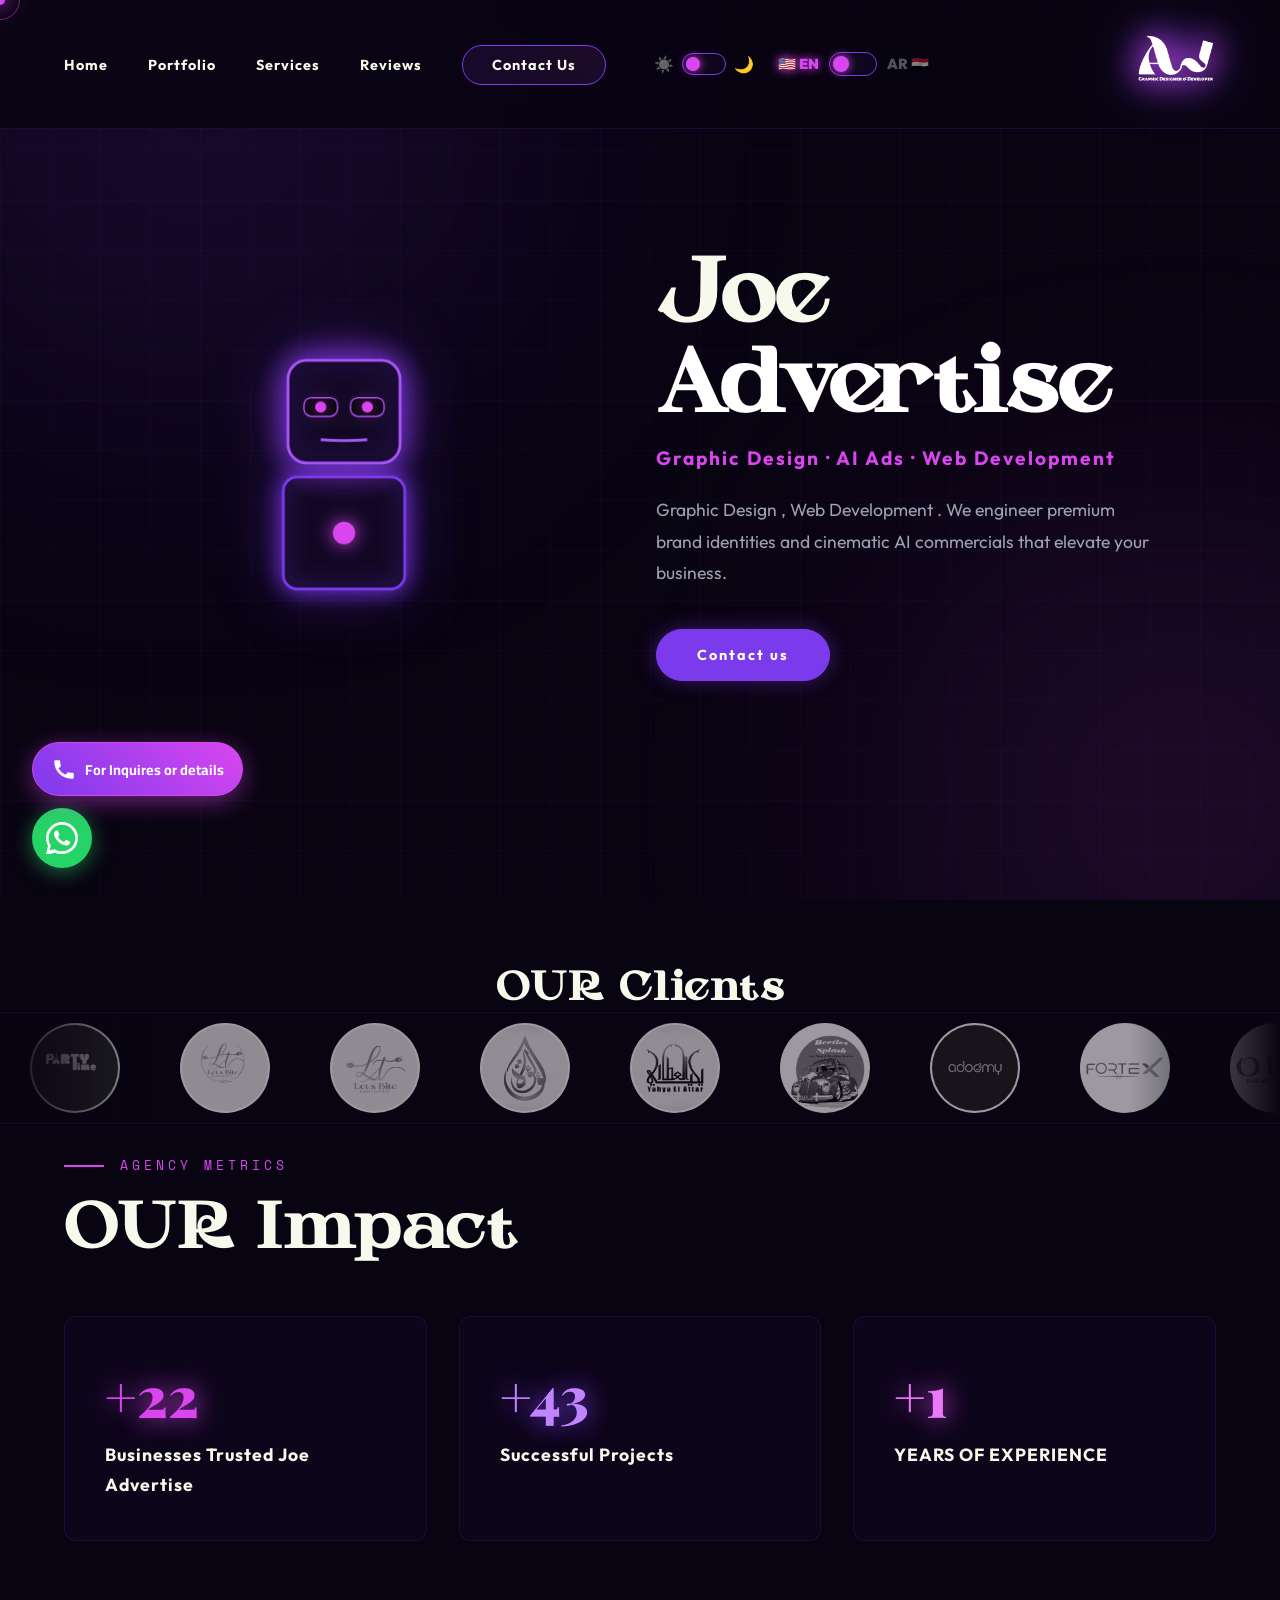
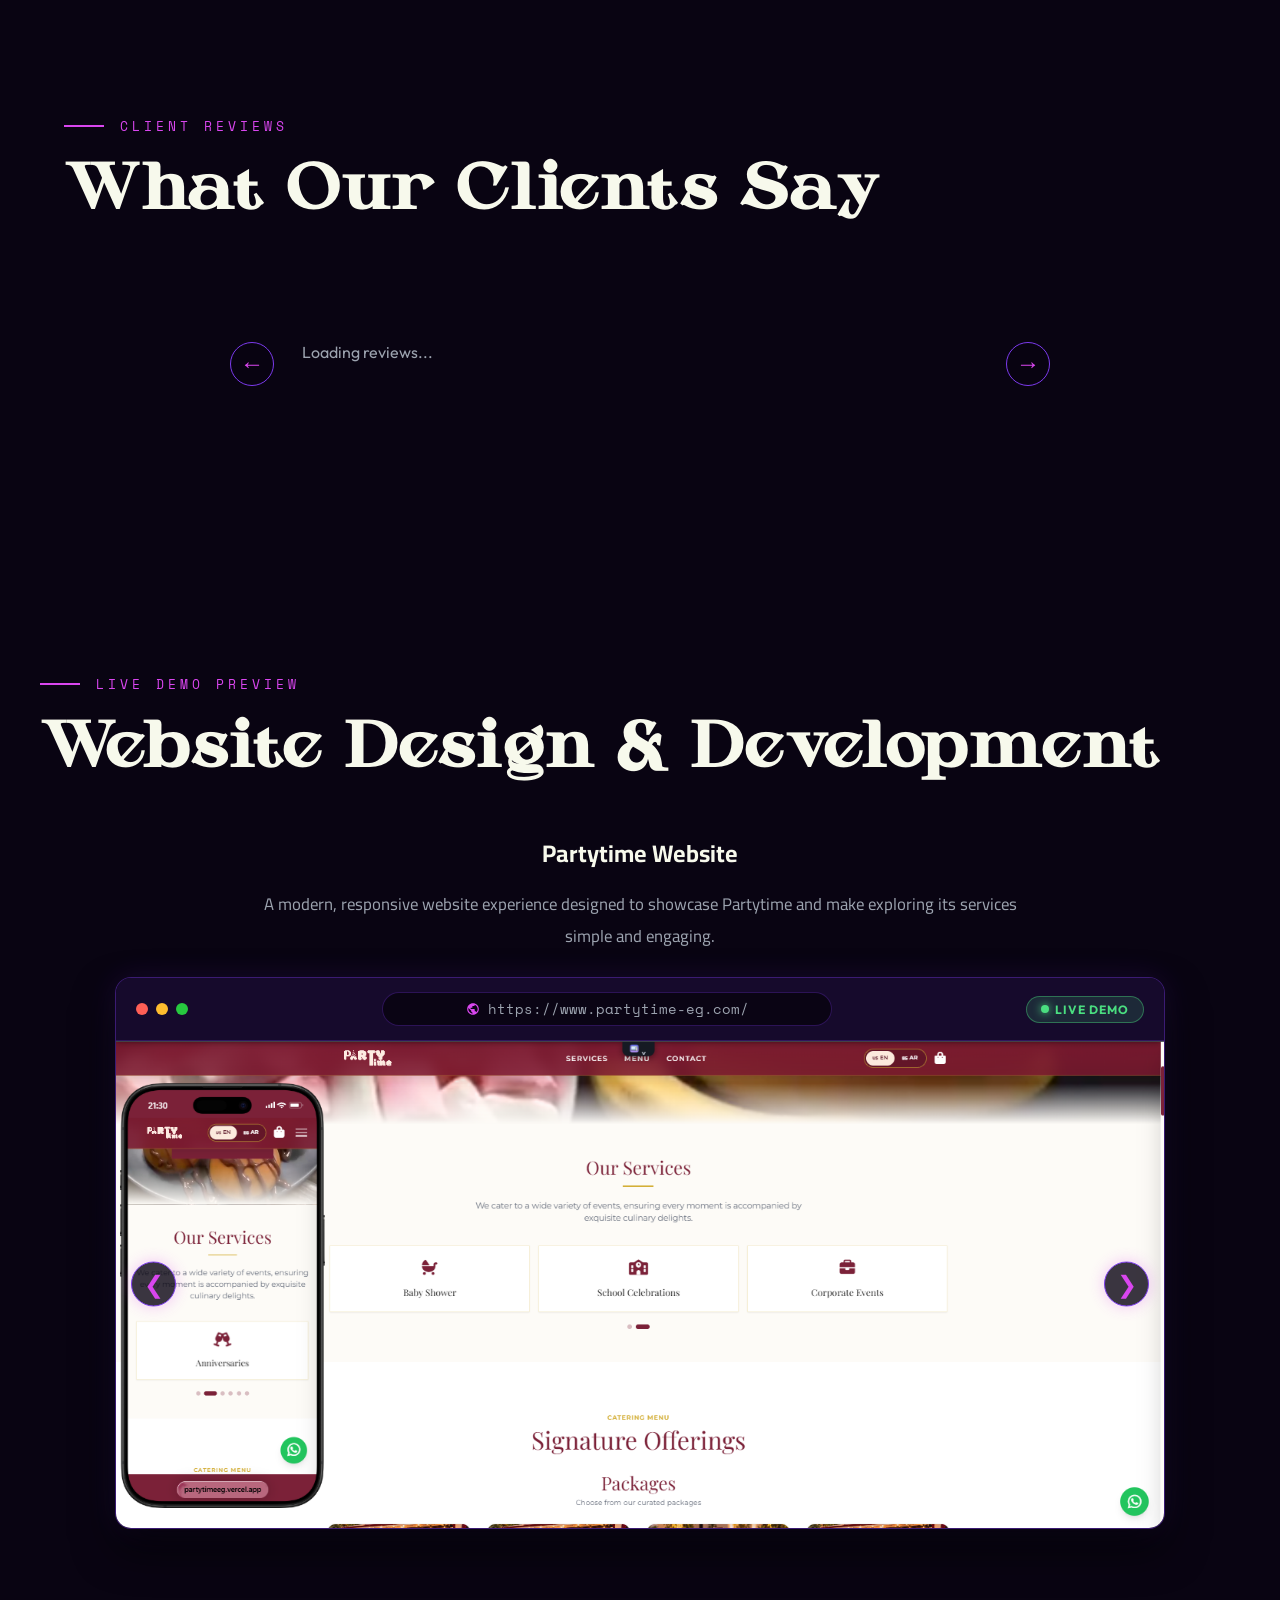
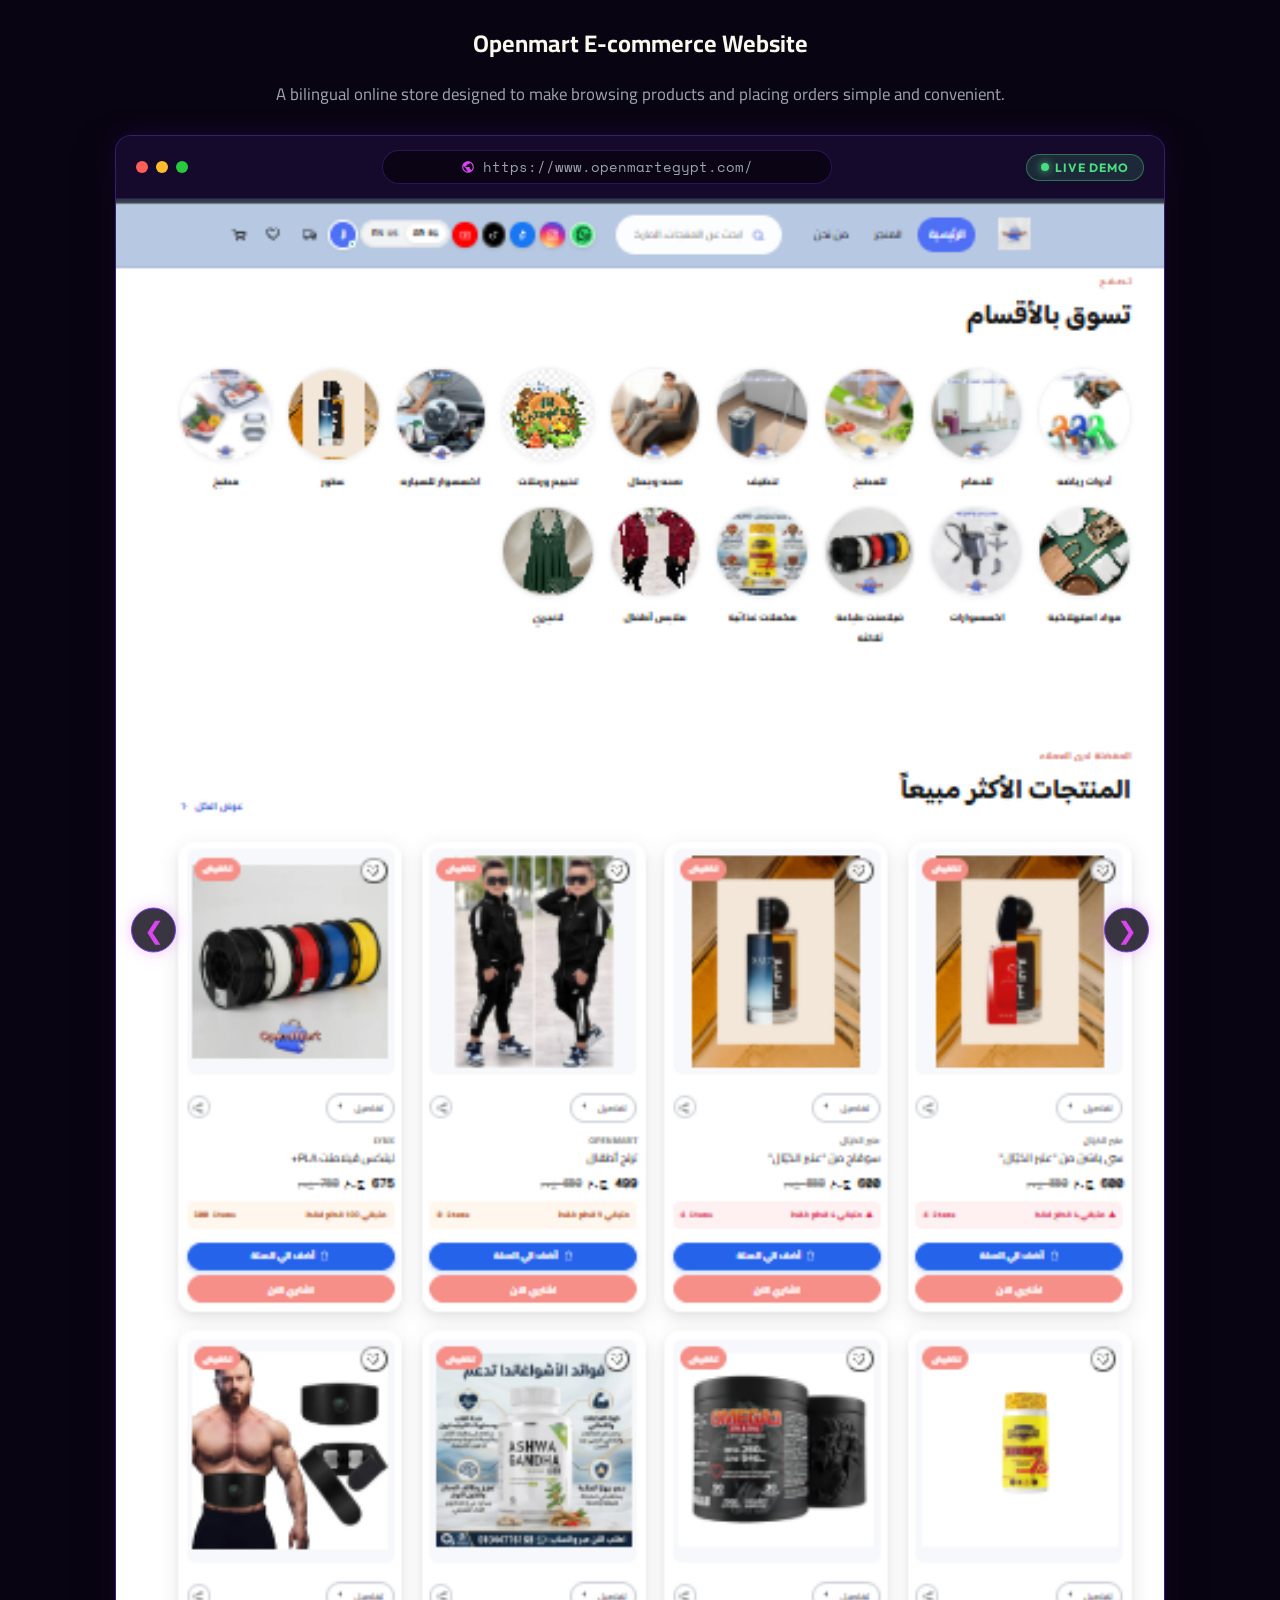
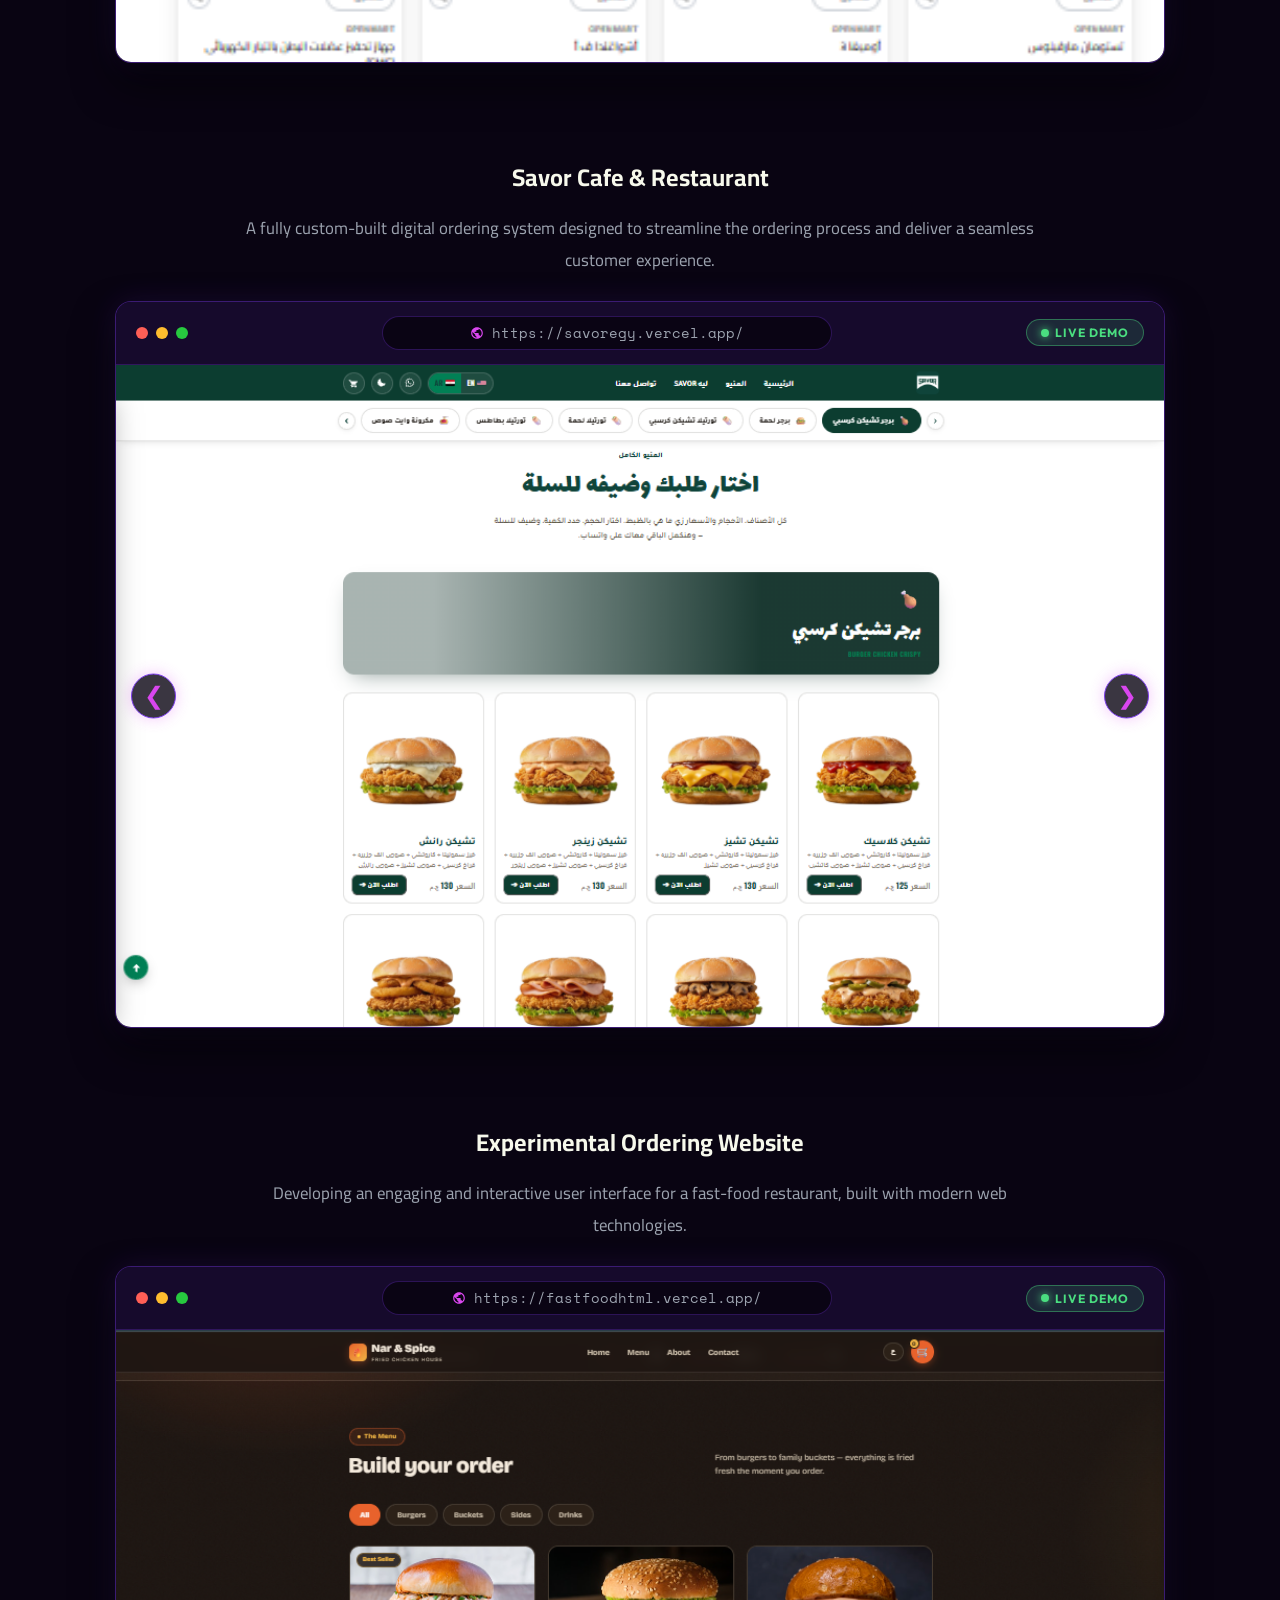
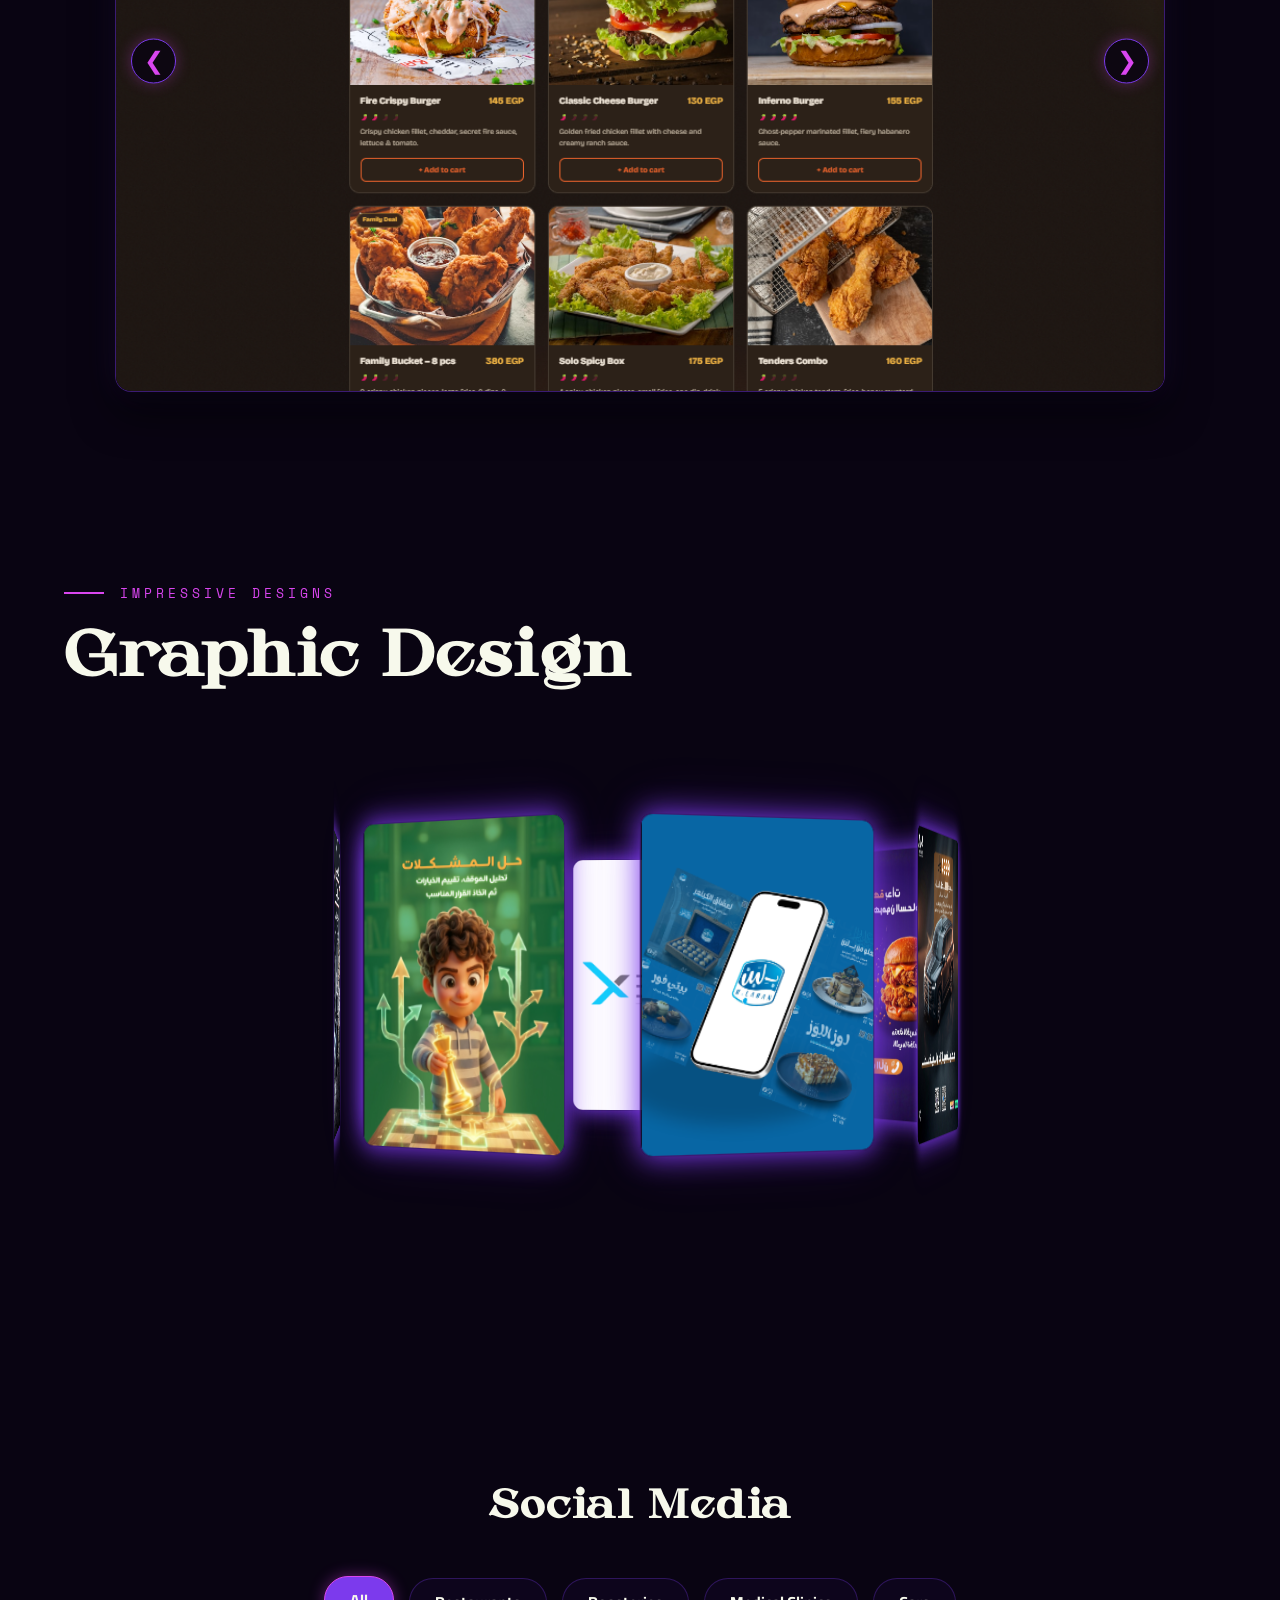
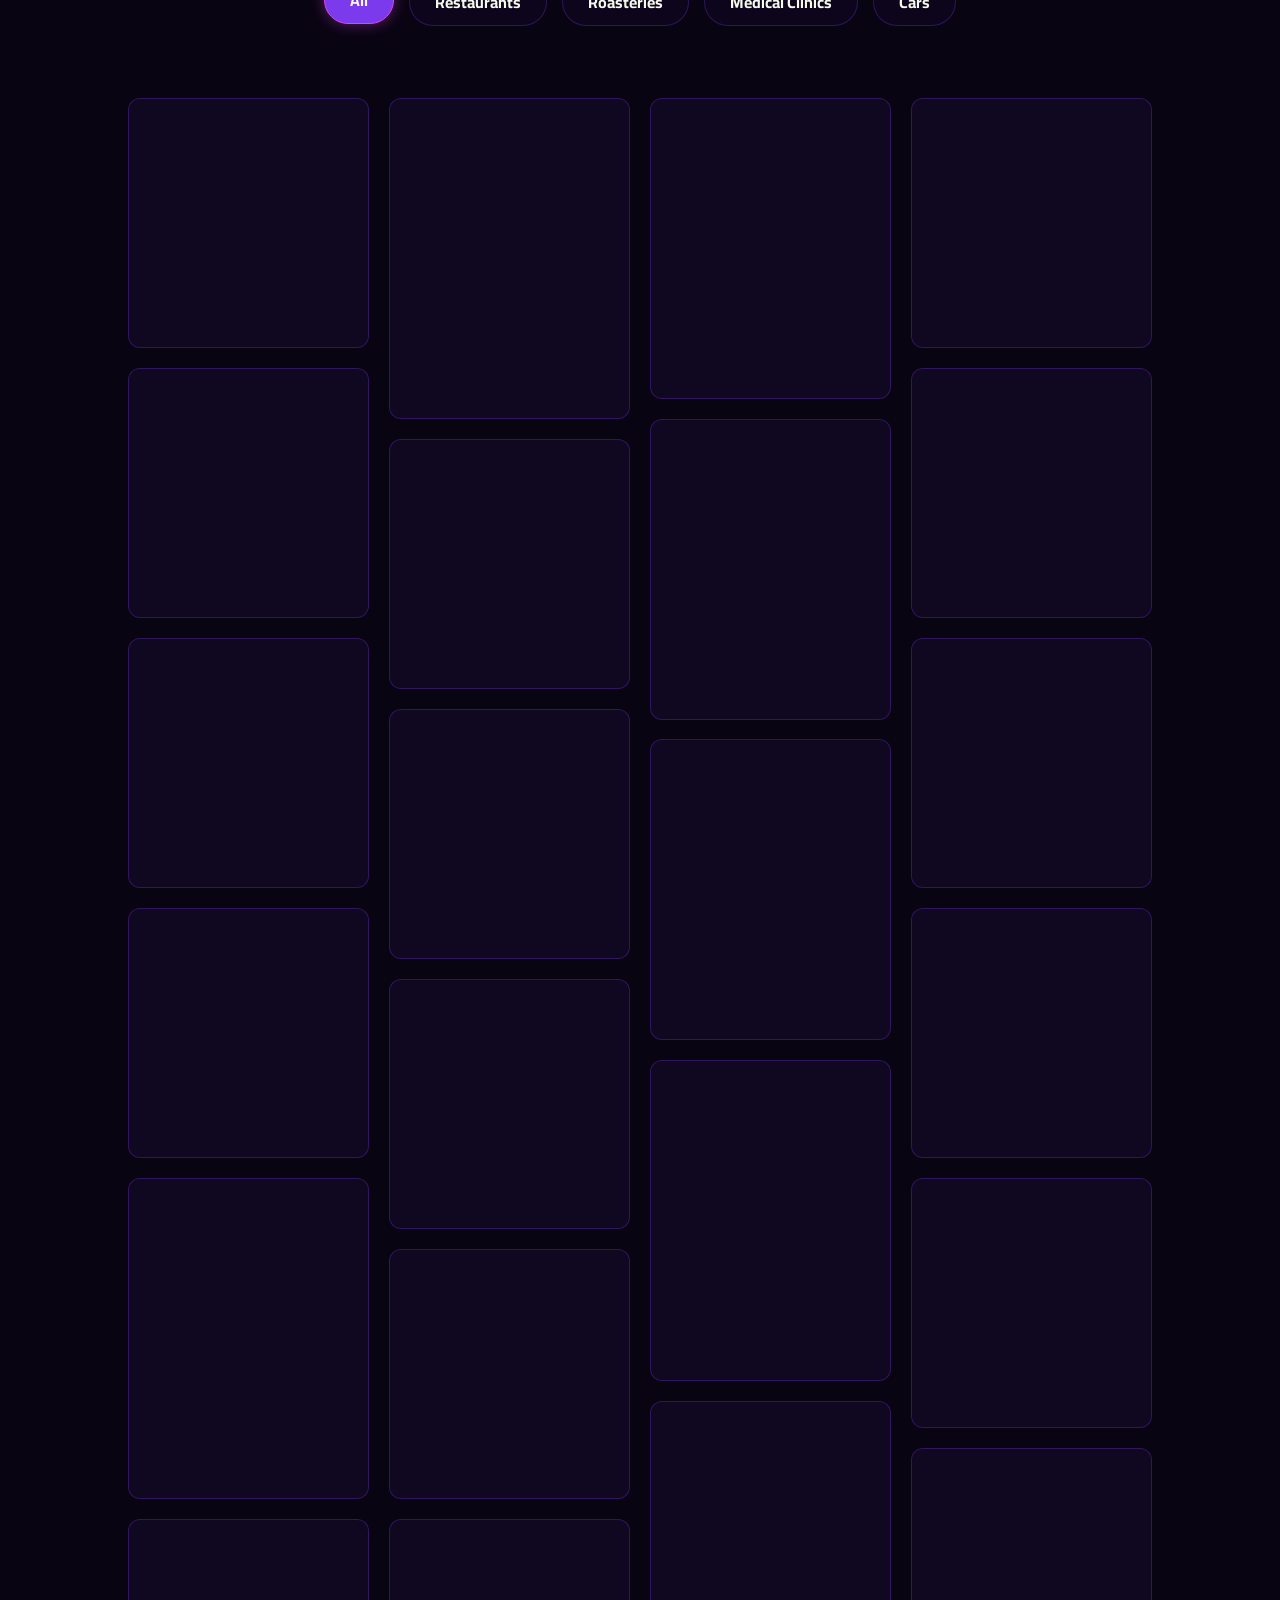
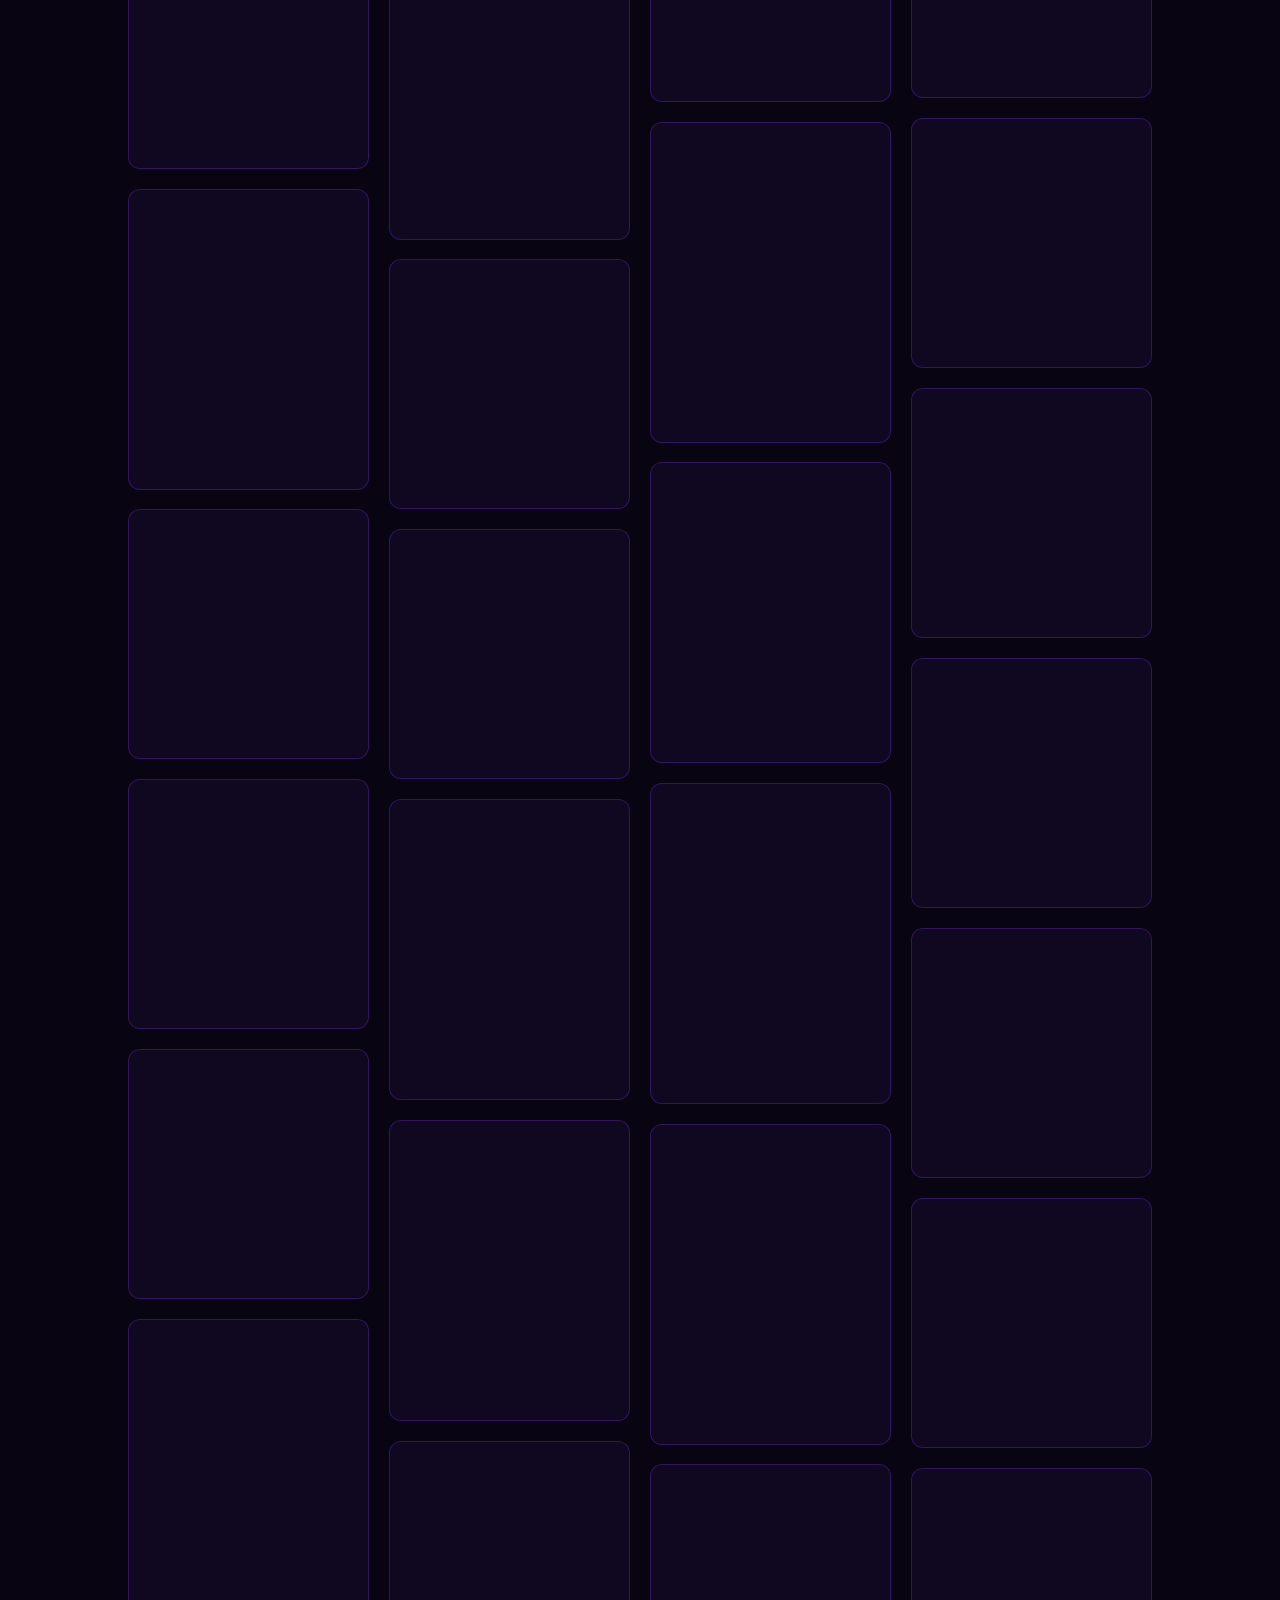
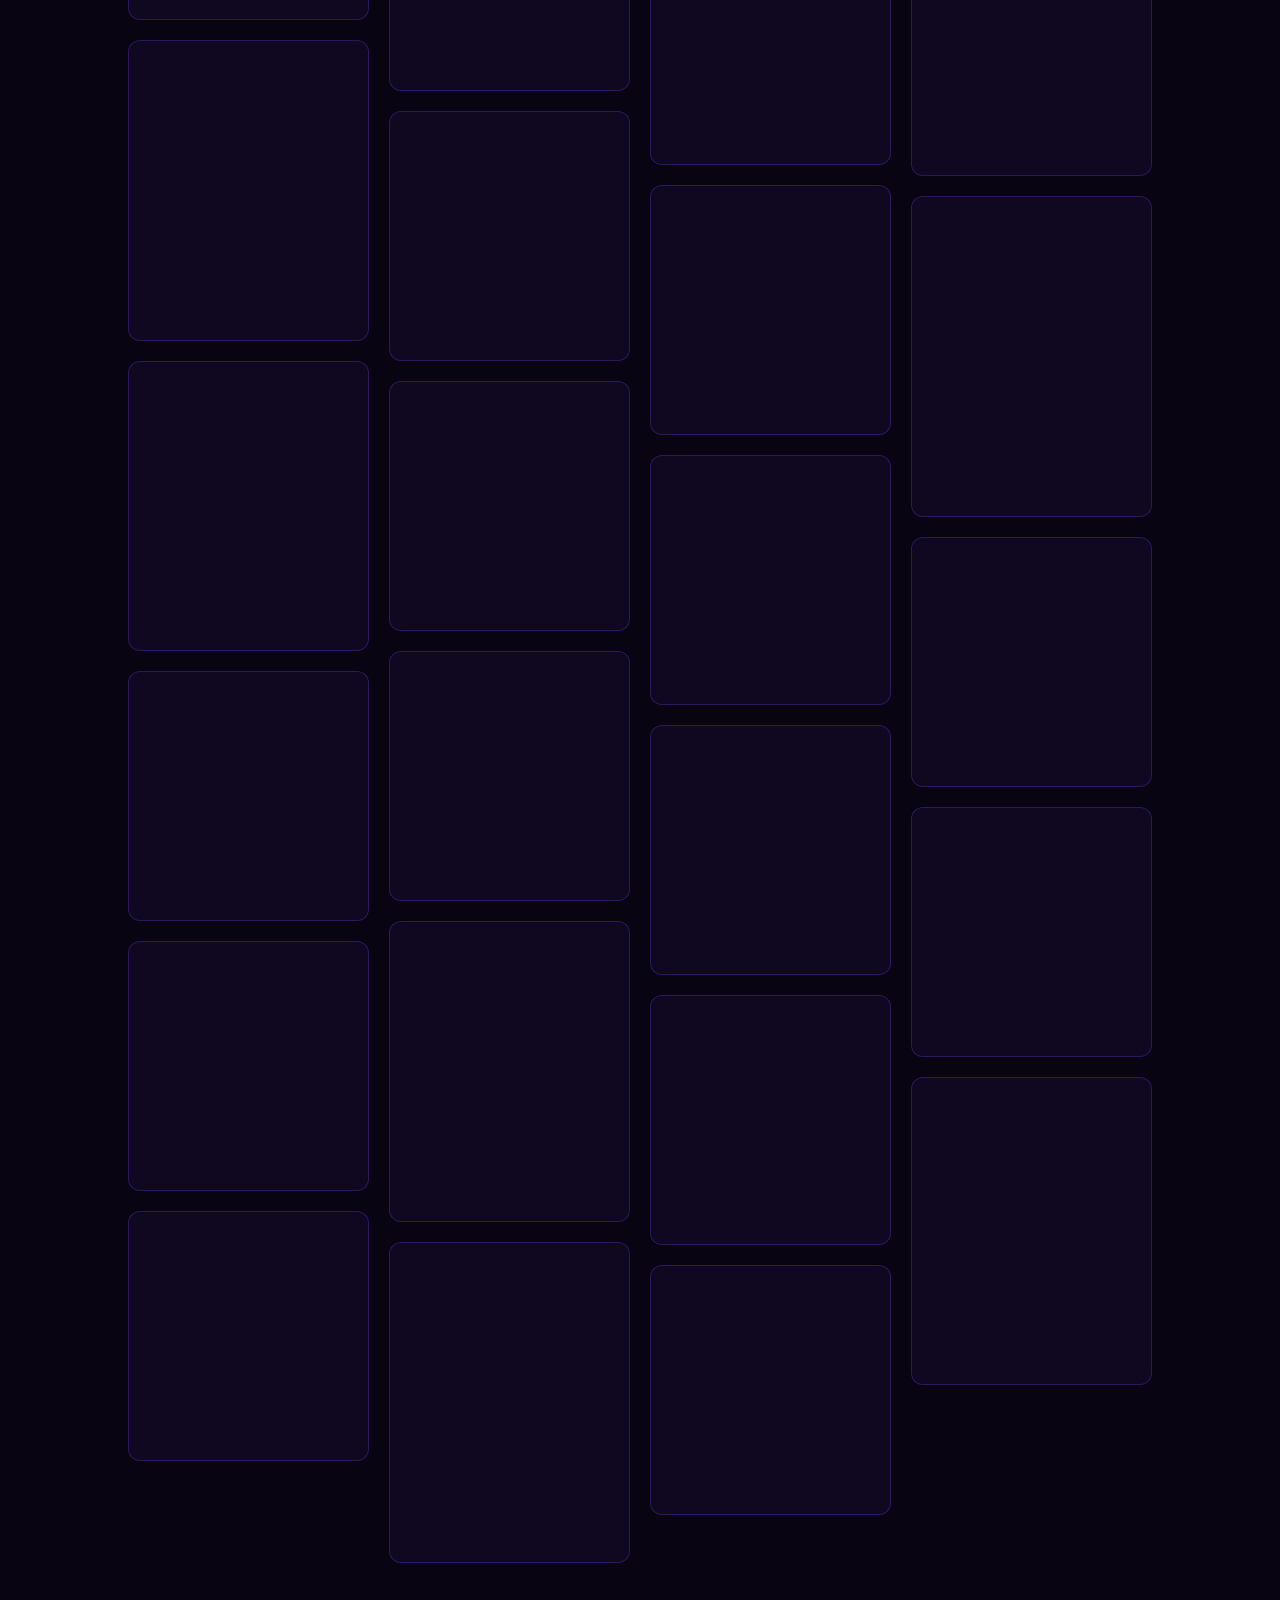
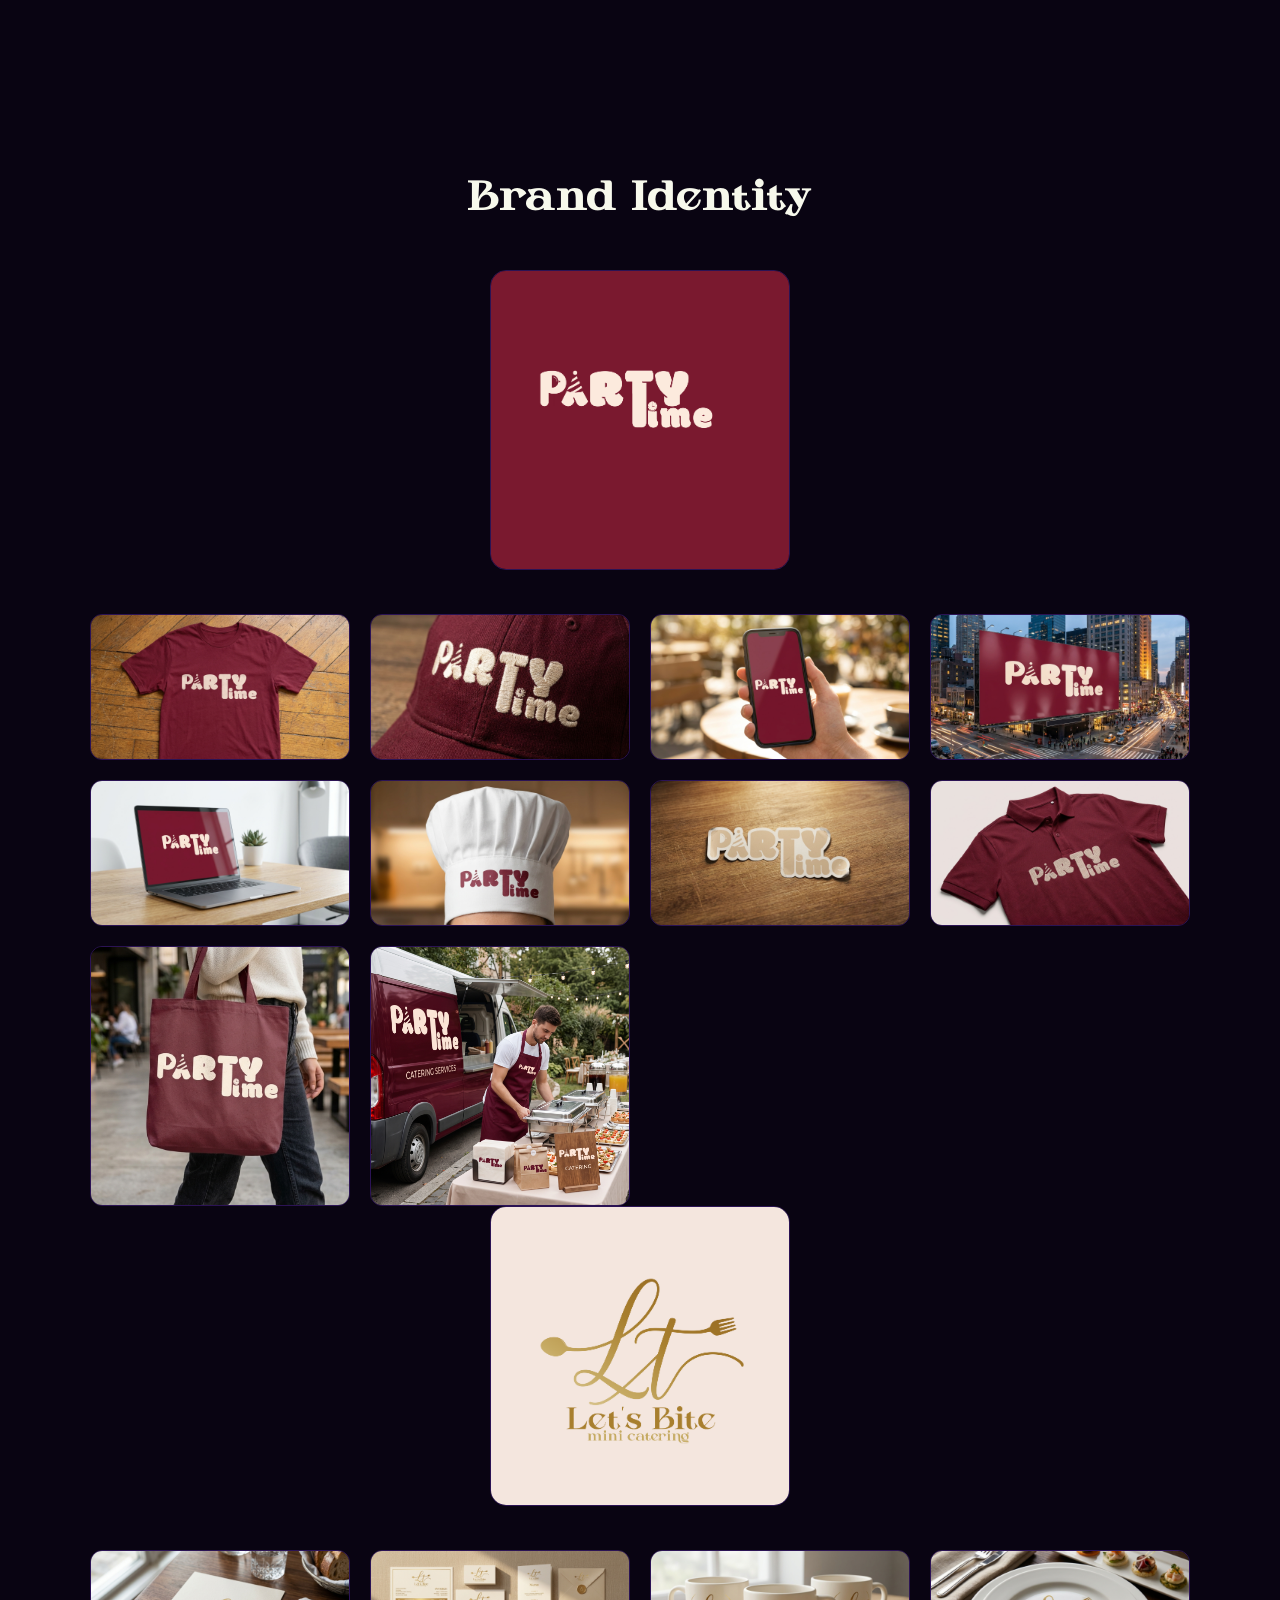
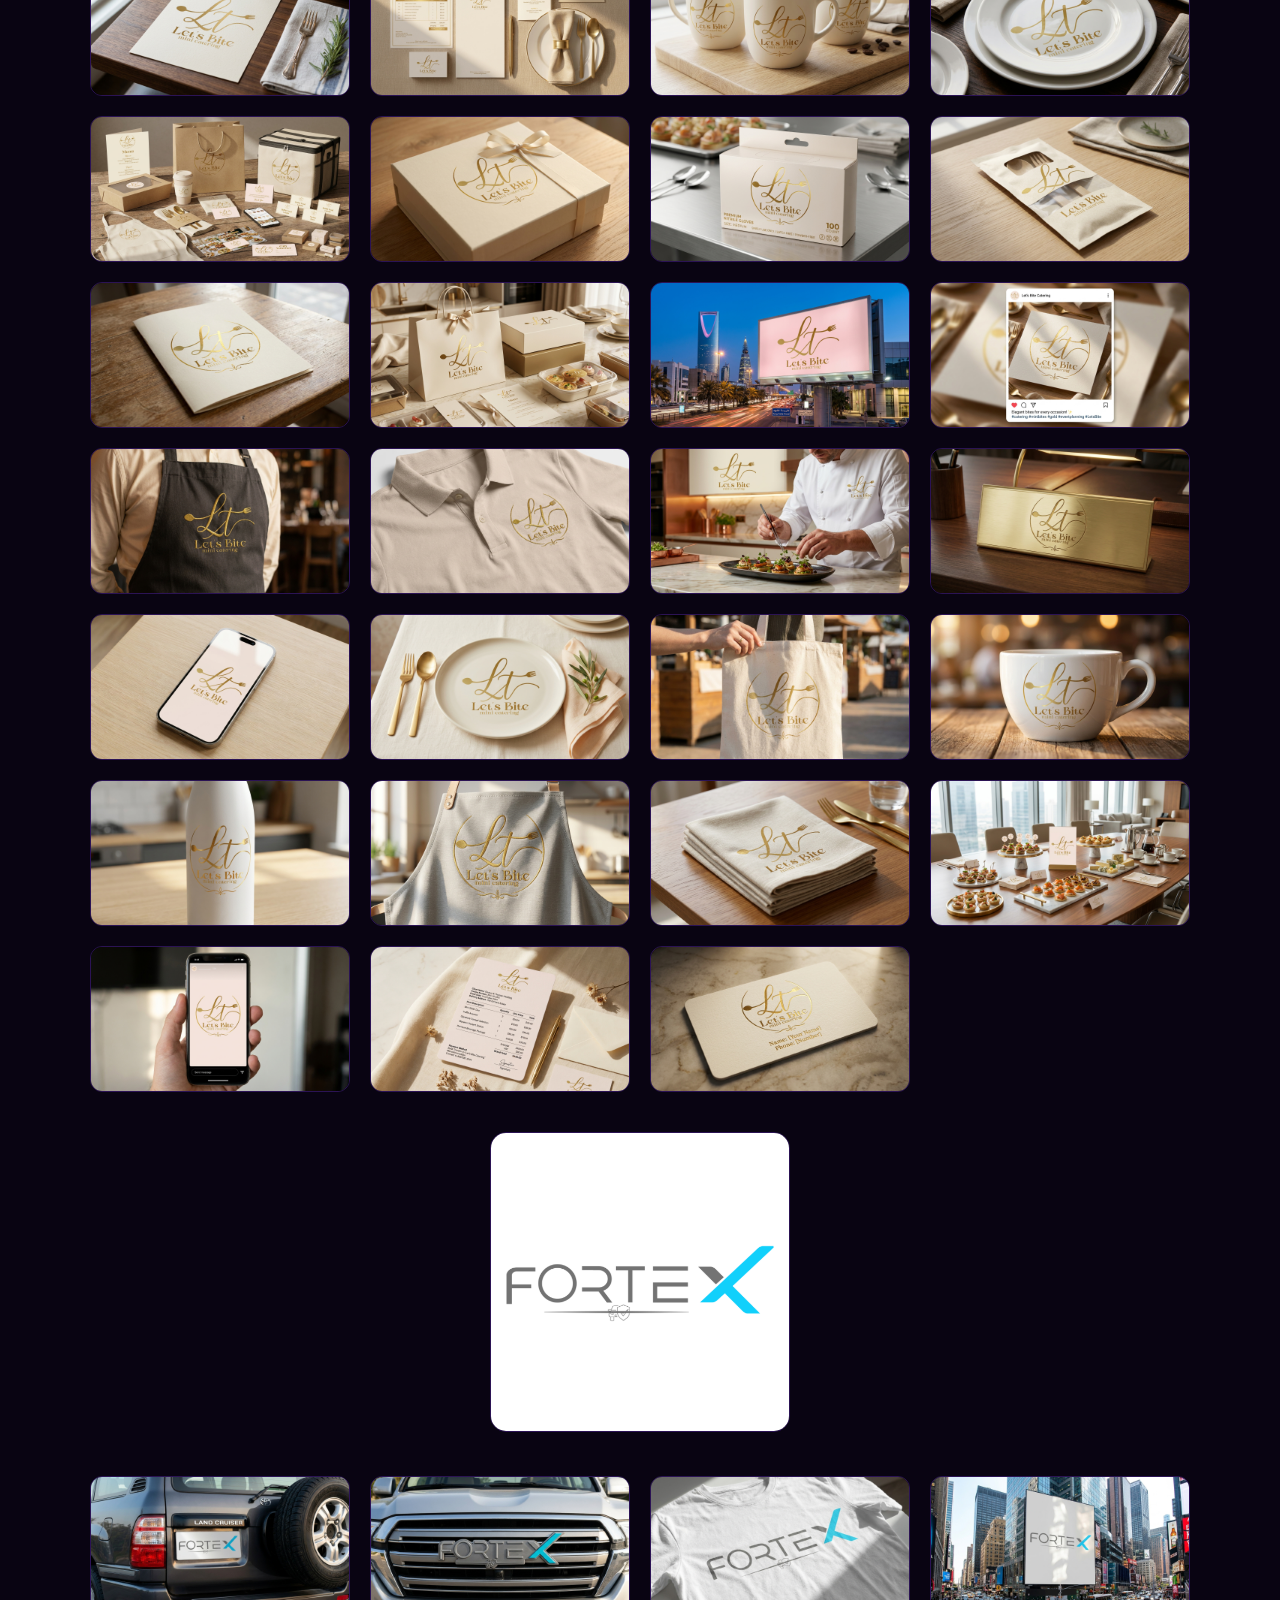
==== commit c6d94a6d: "Add files via upload" ====
--- a/index.html
+++ b/index.html
@@ -113,6 +113,42 @@
 <div class="aurora"><div class="aurora-blob"></div><div class="aurora-blob"></div></div>
 
 <div class="content">
+  <!-- زرار طلب معاودة الاتصال فوق الواتساب -->
+<button type="button" class="callback-float" id="callbackFloatBtn" aria-label="اطلب مكالمة أو رسالة واتساب" title="سيب رقمك وهنكلمك">
+  <svg viewBox="0 0 24 24" width="26" height="26" fill="currentColor">
+    <path d="M6.62 10.79a15.053 15.053 0 0 0 6.59 6.59l2.2-2.2a1 1 0 0 1 1.01-.24c1.12.37 2.33.57 3.58.57a1 1 0 0 1 1 1V20a1 1 0 0 1-1 1C10.07 21 3 13.93 3 5a1 1 0 0 1 1-1h3.5a1 1 0 0 1 1 1c0 1.25.2 2.46.57 3.58a1 1 0 0 1-.25 1.01l-2.2 2.2z"/>
+  </svg>
+  <span class="callback-badge" id="callbackBadgeText">For Inquires or details</span>
+</button>
+
+<!-- كارت إدخال الرقم السريع -->
+<div class="callback-card" id="callbackCard" aria-hidden="true">
+  <button type="button" class="callback-close" id="callbackCardClose" aria-label="إغلاق">&times;</button>
+  <div class="callback-title" id="callbackCardTitle">Leave your WhatsApp number</div>
+  <p class="callback-sub" id="callbackCardSub">We’ll reach out with packages & details within minutes.</p>
+  <form id="callbackFloatForm" novalidate>
+    <input type="tel" id="callbackPhoneInput" inputmode="numeric" maxlength="15" placeholder="01XXXXXXXXX" autocomplete="tel" required>
+    <div class="lead-error" id="callbackError"></div>
+    <button type="submit" class="lead-submit-btn" id="callbackSubmitBtn">Send Number</button>
+    <div class="lead-success" id="callbackSuccess"></div>
+  </form>
+</div>
+
+<!-- نافذة الخروج الذكية (Exit Intent Popup) -->
+<div class="exit-popup-overlay" id="exitPopupOverlay" aria-hidden="true">
+  <div class="exit-popup-box" role="dialog" aria-modal="true" aria-labelledby="exitPopupTitle">
+    <button type="button" class="exit-popup-close" id="exitPopupClose" aria-label="إغلاق">&times;</button>
+    <div class="exit-popup-tag" id="exitPopupTag">WAIT A SECOND ✦</div>
+    <h3 class="exit-popup-title" id="exitPopupTitle">Have a project in mind?</h3>
+    <p class="exit-popup-desc" id="exitPopupDesc">Leave your WhatsApp number before you go and we’ll send you our packages & portfolio details right away.</p>
+    <form id="exitPopupForm" novalidate>
+      <input type="tel" id="exitPhoneInput" inputmode="numeric" maxlength="15" placeholder="010XXXXXXXX" autocomplete="tel" required>
+      <div class="lead-error" id="exitError"></div>
+      <button type="submit" class="lead-submit-btn" id="exitSubmitBtn">Get Details on WhatsApp</button>
+      <div class="lead-success" id="exitSuccess"></div>
+    </form>
+  </div>
+</div>
 <a href="https://wa.me/201035419531?text=شفت%20الموقع%20وحابب%20أعرف%20تفاصيل%20أكتر" target="_blank" class="wa-float" id="waFloat" aria-label="تواصل معنا عبر واتساب">
   <svg viewBox="0 0 24 24"><path d="M17.472 14.382c-.297-.149-1.758-.867-2.03-.967-.273-.099-.471-.148-.67.15-.197.297-.767.966-.94 1.164-.173.199-.347.223-.644.075-.297-.15-1.255-.463-2.39-1.475-.883-.788-1.48-1.761-1.653-2.059-.173-.297-.018-.458.13-.606.134-.133.298-.347.446-.52.149-.174.198-.298.298-.497.099-.198.05-.371-.025-.52-.075-.149-.669-1.612-.916-2.207-.242-.579-.487-.5-.669-.51-.173-.008-.371-.01-.57-.01-.198 0-.52.074-.792.372-.272.297-1.04 1.016-1.04 2.479 0 1.462 1.065 2.875 1.213 3.074.149.198 2.096 3.2 5.077 4.487.709.306 1.262.489 1.694.625.712.227 1.36.195 1.871.118.571-.085 1.758-.719 2.006-1.413.248-.694.248-1.289.173-1.413z"/><path d="M12 0C5.373 0 0 5.373 0 12c0 2.122.554 4.112 1.523 5.84L.057 23.886a.5.5 0 0 0 .615.613l6.094-1.465A11.945 11.945 0 0 0 12 24c6.627 0 12-5.373 12-12S18.627 0 12 0zm0 22c-1.886 0-3.655-.51-5.18-1.4l-.36-.214-3.776.909.924-3.685-.235-.375A9.958 9.958 0 0 1 2 12C2 6.477 6.477 2 12 2s10 4.477 10 10-4.477 10-10 10z"/></svg>
 </a>
--- a/style.css
+++ b/style.css
@@ -1363,3 +1363,261 @@
     text-align: justify !important;
   }
 }
+/* =========================================================
+   10. Floating Callback Widget & Exit-Intent Popup
+   ========================================================= */
+.callback-float {
+  position: fixed;
+  bottom: 6.5rem;
+  left: 2rem;
+  z-index: 501;
+  height: 54px;
+  padding: 0 18px;
+  border-radius: 50px;
+  border: 1px solid var(--neon);
+  background: linear-gradient(45deg, var(--accent1), var(--neon));
+  color: #fff;
+  display: inline-flex;
+  align-items: center;
+  gap: 8px;
+  box-shadow: 0 6px 25px rgba(217, 70, 239, 0.45);
+  cursor: none;
+  transition: transform 0.3s, box-shadow 0.3s;
+  font-family: 'Cairo', 'Outfit', sans-serif;
+  font-weight: 700;
+  font-size: 0.9rem;
+}
+.callback-float:hover {
+  transform: scale(1.06);
+  box-shadow: 0 8px 30px rgba(217, 70, 239, 0.7);
+}
+.callback-float.submitted {
+  background: linear-gradient(45deg, #16a34a, #22c55e);
+  border-color: #4ade80;
+}
+
+.callback-card {
+  position: fixed;
+  bottom: 10.6rem;
+  left: 2rem;
+  z-index: 502;
+  width: 310px;
+  max-width: calc(100vw - 2.4rem);
+  background: rgba(18, 8, 36, 0.96);
+  backdrop-filter: blur(18px);
+  border: 1px solid var(--neon);
+  border-radius: 18px;
+  padding: 1.4rem;
+  box-shadow: 0 20px 50px rgba(0, 0, 0, 0.7), 0 0 30px rgba(217, 70, 239, 0.25);
+  opacity: 0;
+  visibility: hidden;
+  transform: translateY(15px) scale(0.96);
+  transition: all 0.3s cubic-bezier(0.175, 0.885, 0.32, 1.275);
+}
+.callback-card.open {
+  opacity: 1;
+  visibility: visible;
+  transform: translateY(0) scale(1);
+}
+.callback-close {
+  position: absolute;
+  top: 10px;
+  right: 12px;
+  background: transparent;
+  border: none;
+  color: var(--muted);
+  font-size: 1.5rem;
+  line-height: 1;
+  cursor: none;
+}
+html[dir="rtl"] .callback-close {
+  right: auto;
+  left: 12px;
+}
+.callback-title {
+  font-family: 'Cairo', 'Outfit', sans-serif;
+  font-weight: 700;
+  font-size: 1.05rem;
+  color: var(--text);
+  margin-bottom: 0.35rem;
+}
+.callback-sub {
+  font-family: 'Cairo', 'Outfit', sans-serif;
+  font-size: 0.85rem;
+  color: var(--muted);
+  line-height: 1.5;
+  margin-bottom: 0.9rem;
+}
+
+.callback-card input[type="tel"],
+.exit-popup-box input[type="tel"] {
+  width: 100%;
+  background: rgba(9, 4, 18, 0.85);
+  border: 1px solid rgba(124, 58, 237, 0.45);
+  border-radius: 10px;
+  padding: 0.75rem 1rem;
+  color: var(--text);
+  font-family: 'Space Mono', 'Outfit', monospace;
+  font-size: 1rem;
+  letter-spacing: 1px;
+  text-align: center;
+  direction: ltr;
+  outline: none;
+  transition: border-color 0.3s, box-shadow 0.3s;
+  cursor: text;
+}
+.callback-card input[type="tel"]:focus,
+.exit-popup-box input[type="tel"]:focus {
+  border-color: var(--neon);
+  box-shadow: 0 0 15px rgba(217, 70, 239, 0.3);
+}
+
+.lead-submit-btn {
+  width: 100%;
+  margin-top: 0.7rem;
+  padding: 0.75rem 1rem;
+  border: none;
+  border-radius: 50px;
+  background: linear-gradient(45deg, var(--accent1), var(--neon));
+  color: #fff;
+  font-family: 'Cairo', 'Outfit', sans-serif;
+  font-weight: 700;
+  font-size: 0.95rem;
+  cursor: none;
+  transition: transform 0.25s, box-shadow 0.25s;
+}
+.lead-submit-btn:hover {
+  transform: translateY(-2px);
+  box-shadow: 0 0 20px rgba(217, 70, 239, 0.55);
+}
+.lead-submit-btn:disabled {
+  opacity: 0.6;
+  transform: none;
+}
+
+.lead-error {
+  color: #f87171;
+  font-family: 'Cairo', 'Outfit', sans-serif;
+  font-size: 0.8rem;
+  margin-top: 0.4rem;
+  min-height: 1.1em;
+  text-align: center;
+}
+.lead-success {
+  color: #4ade80;
+  font-family: 'Cairo', 'Outfit', sans-serif;
+  font-size: 0.85rem;
+  margin-top: 0.5rem;
+  text-align: center;
+  font-weight: 700;
+}
+
+/* Exit Intent Popup */
+.exit-popup-overlay {
+  position: fixed;
+  inset: 0;
+  z-index: 999990;
+  background: rgba(9, 4, 18, 0.85);
+  backdrop-filter: blur(10px);
+  display: flex;
+  align-items: center;
+  justify-content: center;
+  padding: 1rem;
+  opacity: 0;
+  visibility: hidden;
+  transition: opacity 0.35s ease, visibility 0.35s ease;
+}
+.exit-popup-overlay.open {
+  opacity: 1;
+  visibility: visible;
+}
+.exit-popup-box {
+  position: relative;
+  width: 100%;
+  max-width: 440px;
+  background: rgba(18, 8, 36, 0.97);
+  border: 1.5px solid var(--neon);
+  border-radius: 22px;
+  padding: 2.2rem 1.8rem;
+  text-align: center;
+  box-shadow: 0 25px 60px rgba(0, 0, 0, 0.8), 0 0 40px rgba(217, 70, 239, 0.35);
+  transform: scale(0.9);
+  transition: transform 0.35s cubic-bezier(0.175, 0.885, 0.32, 1.275);
+}
+.exit-popup-overlay.open .exit-popup-box {
+  transform: scale(1);
+}
+.exit-popup-close {
+  position: absolute;
+  top: 14px;
+  right: 16px;
+  background: transparent;
+  border: none;
+  color: var(--muted);
+  font-size: 1.8rem;
+  line-height: 1;
+  cursor: none;
+}
+html[dir="rtl"] .exit-popup-close {
+  right: auto;
+  left: 16px;
+}
+.exit-popup-tag {
+  font-family: 'Space Mono', 'Cairo', monospace;
+  font-size: 0.78rem;
+  letter-spacing: 2px;
+  color: var(--neon);
+  margin-bottom: 0.6rem;
+}
+.exit-popup-title {
+  font-family: 'Cairo', 'CASKO', sans-serif;
+  font-size: 1.65rem;
+  font-weight: 900;
+  color: var(--text);
+  margin-bottom: 0.6rem;
+}
+.exit-popup-desc {
+  font-family: 'Cairo', 'Outfit', sans-serif;
+  font-size: 0.95rem;
+  color: var(--muted);
+  line-height: 1.65;
+  margin-bottom: 1.2rem;
+}
+
+/* Light Mode Support */
+body.light-mode .callback-card,
+body.light-mode .exit-popup-box {
+  background: rgba(255, 255, 255, 0.98);
+  border-color: var(--accent1);
+  box-shadow: 0 20px 50px rgba(47, 8, 84, 0.18);
+}
+body.light-mode .callback-card input[type="tel"],
+body.light-mode .exit-popup-box input[type="tel"] {
+  background: #f8f4ff;
+  color: var(--text);
+  border-color: rgba(47, 8, 84, 0.3);
+}
+
+@media (max-width: 1000px) {
+  .callback-float {
+    bottom: 4.8rem !important;
+    left: 1.2rem !important;
+    height: 44px !important;
+    padding: 0 14px !important;
+    font-size: 0.82rem !important;
+    cursor: pointer !important;
+  }
+  .callback-float svg {
+    width: 20px !important;
+    height: 20px !important;
+  }
+  .callback-card {
+    bottom: 8.2rem !important;
+    left: 1.2rem !important;
+  }
+  .callback-close,
+  .exit-popup-close,
+  .lead-submit-btn {
+    cursor: pointer !important;
+  }
+}
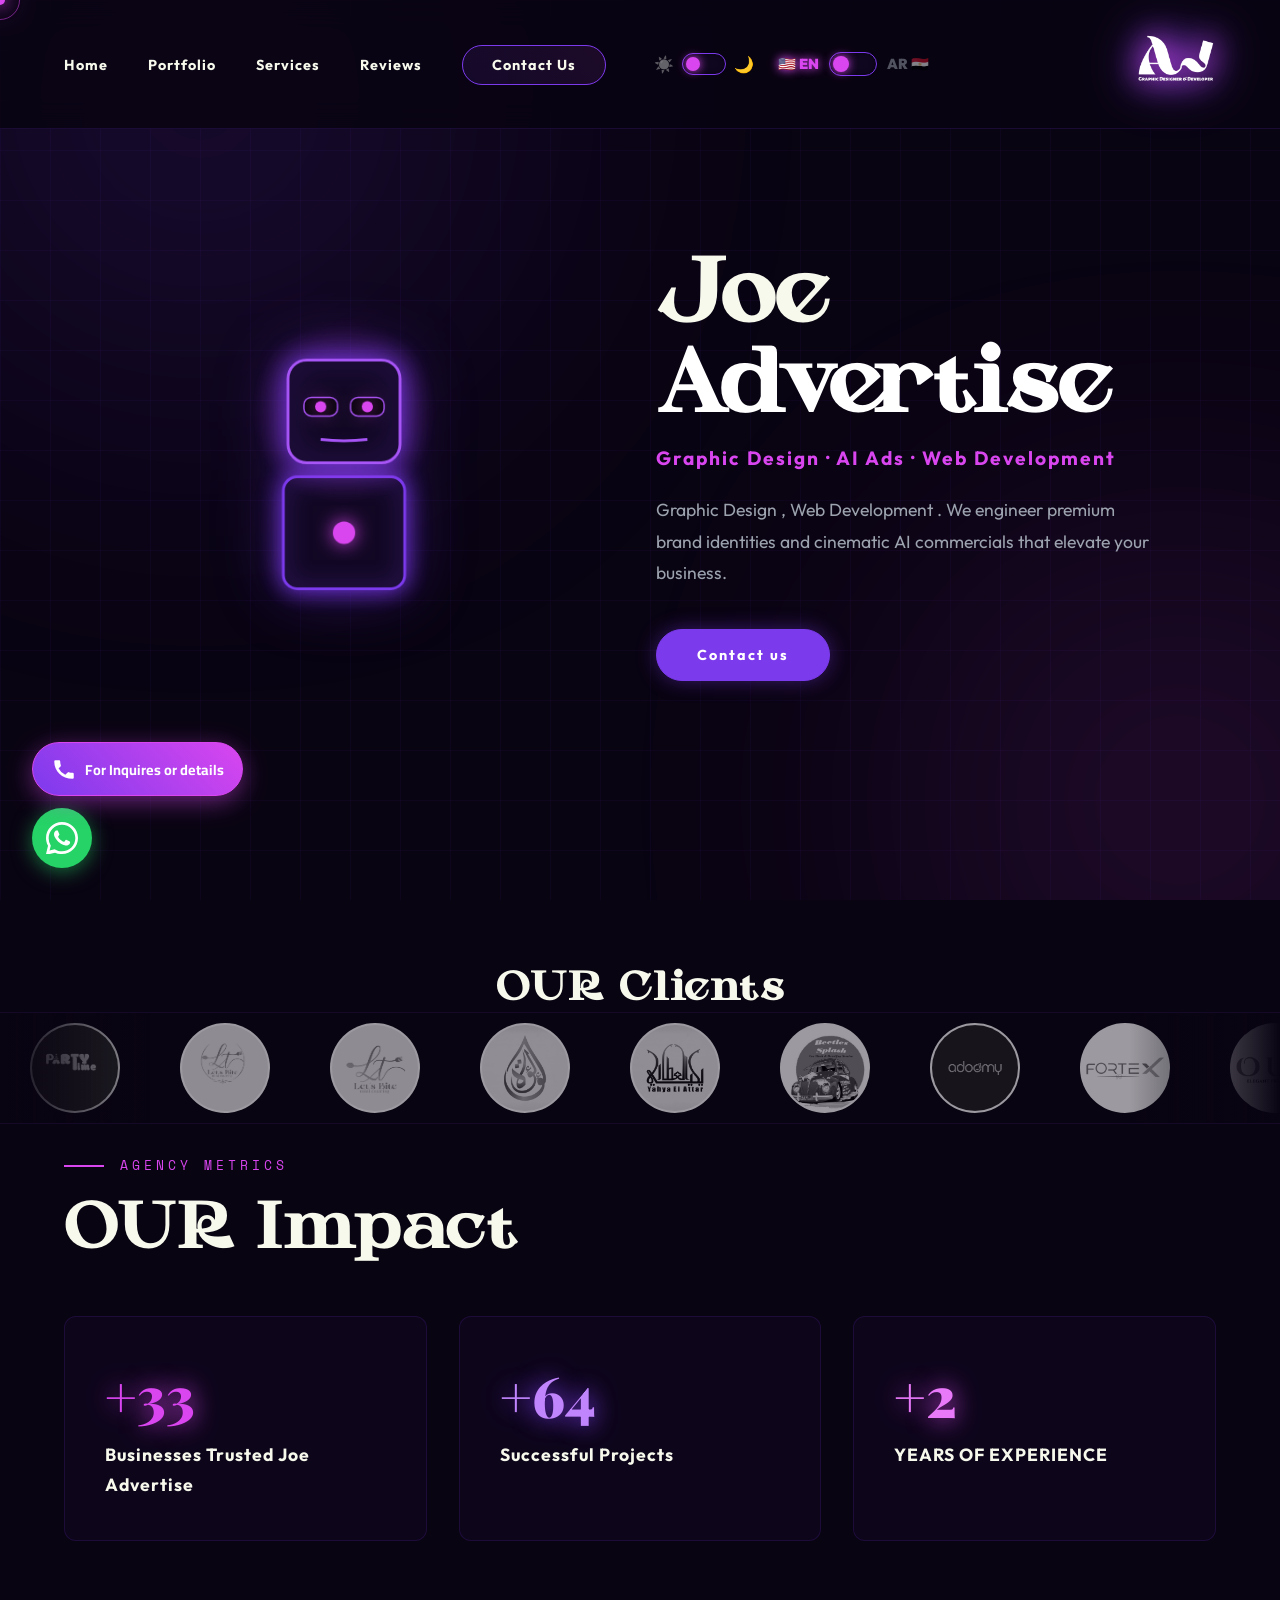
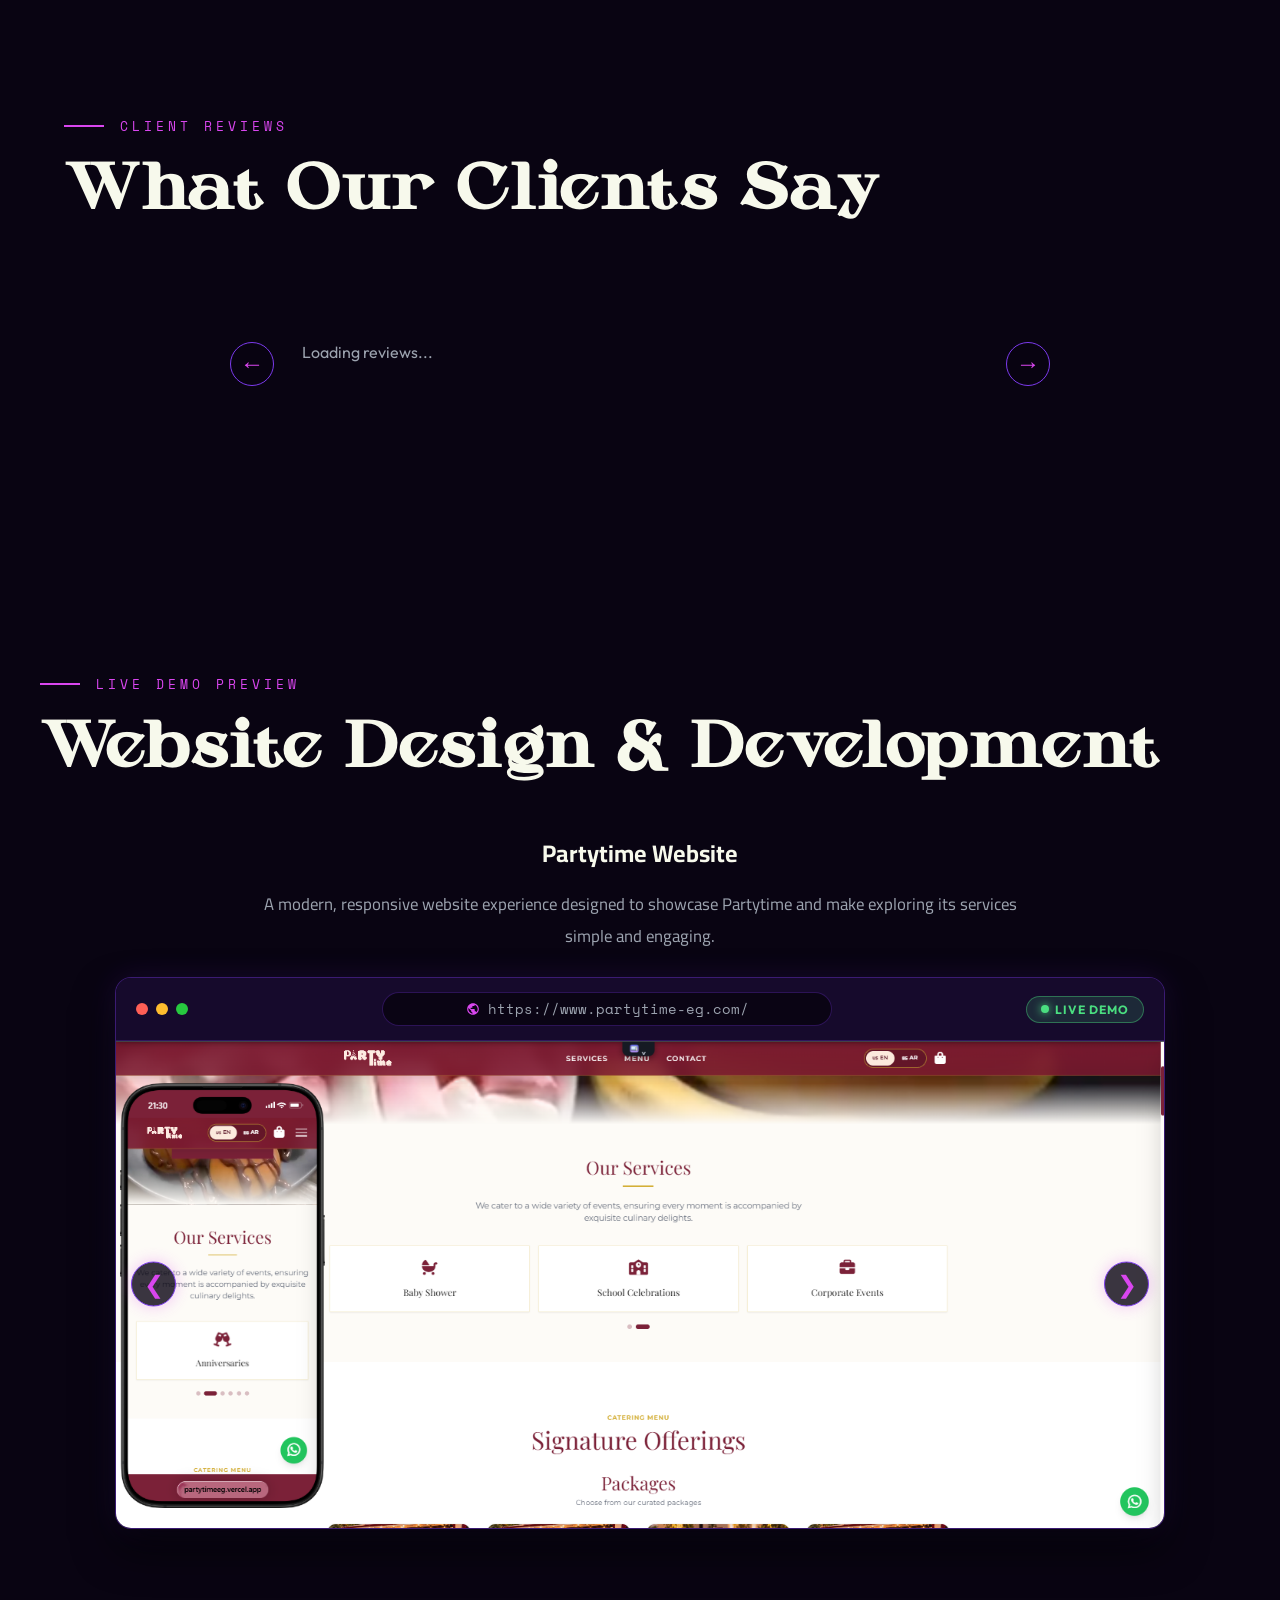
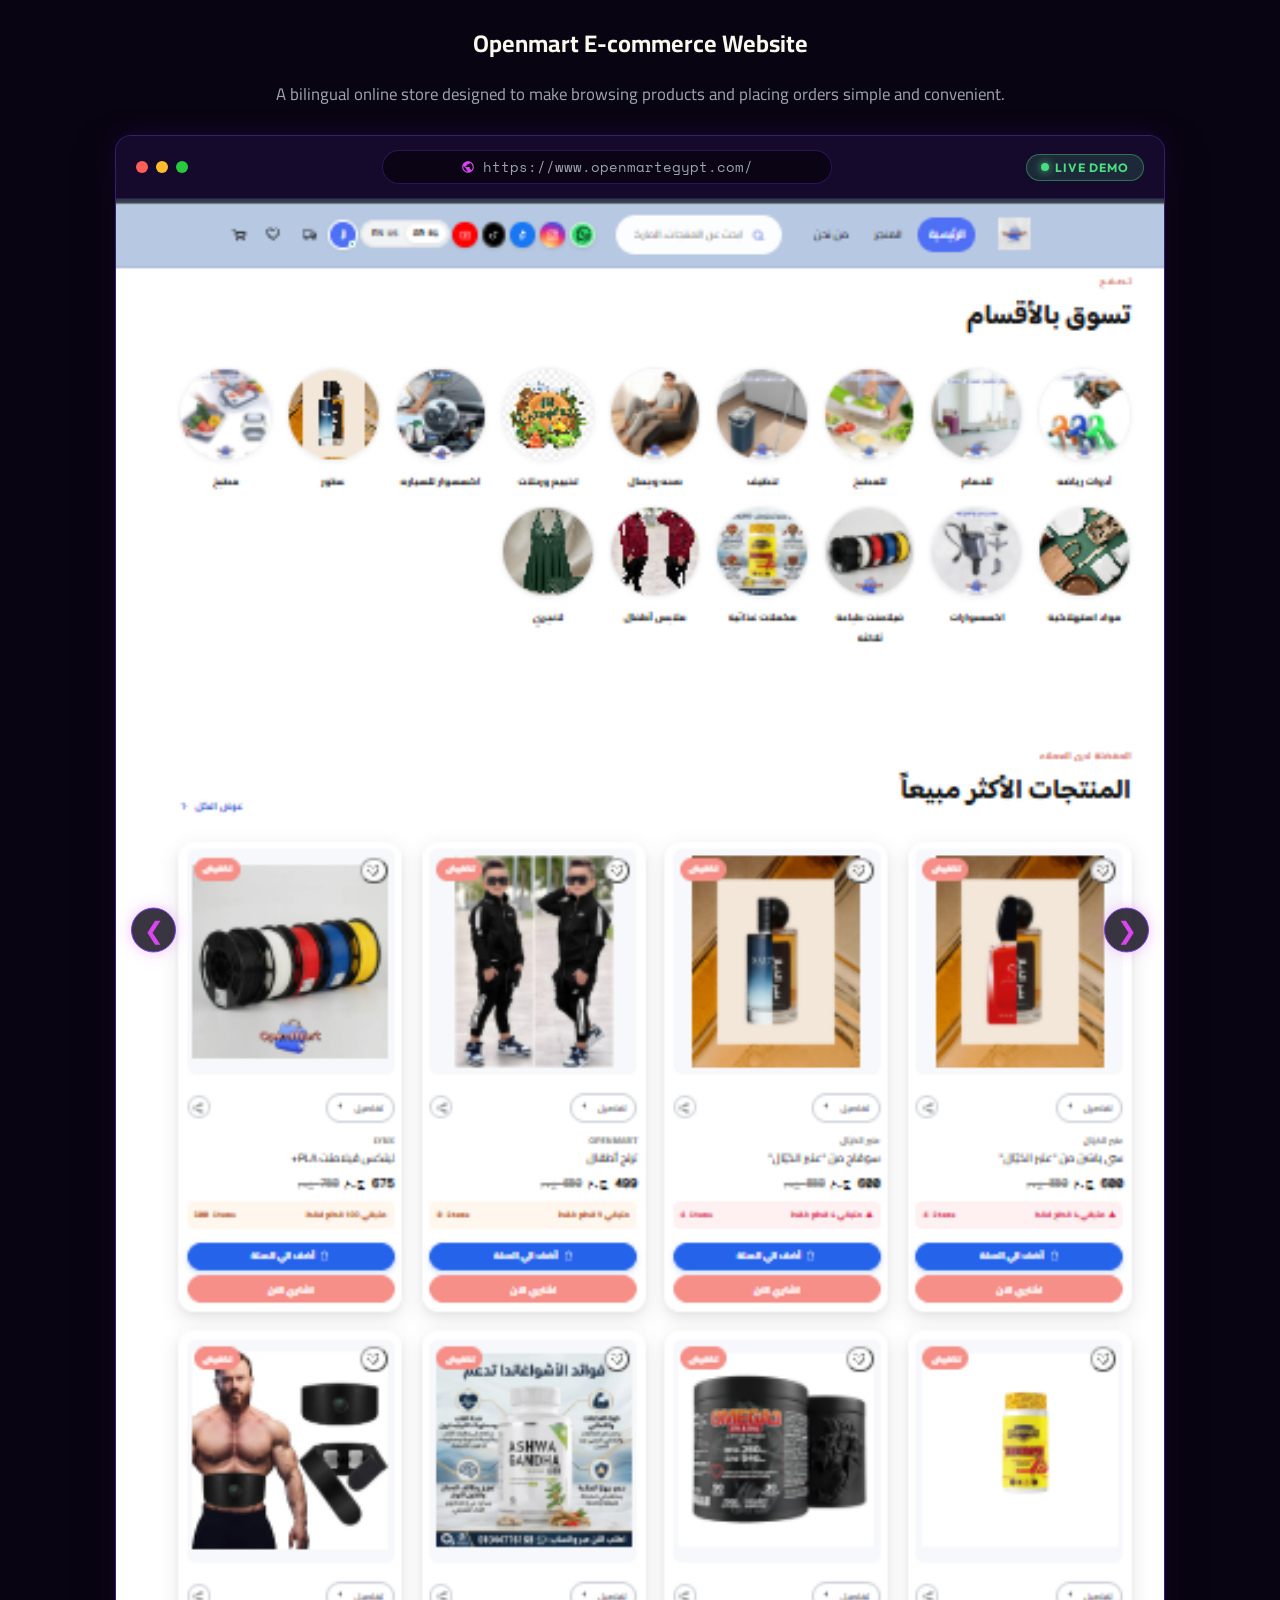
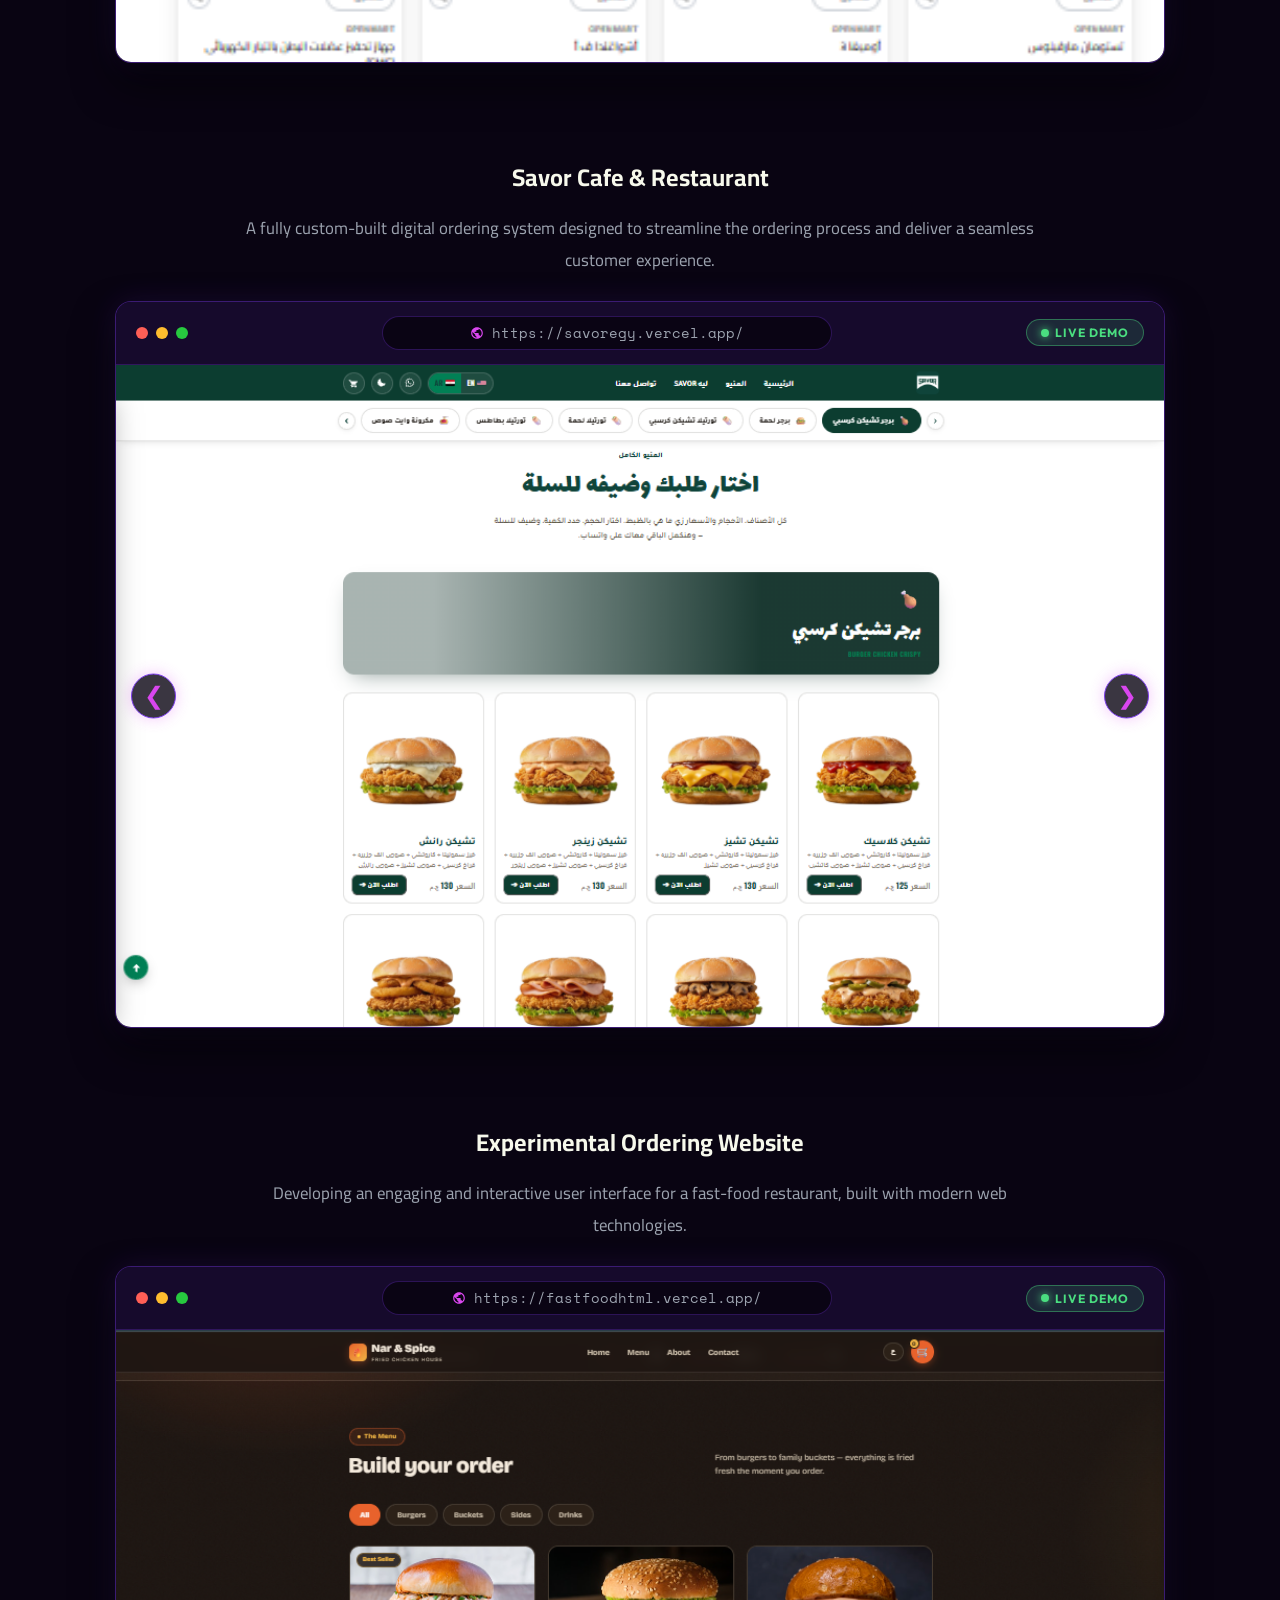
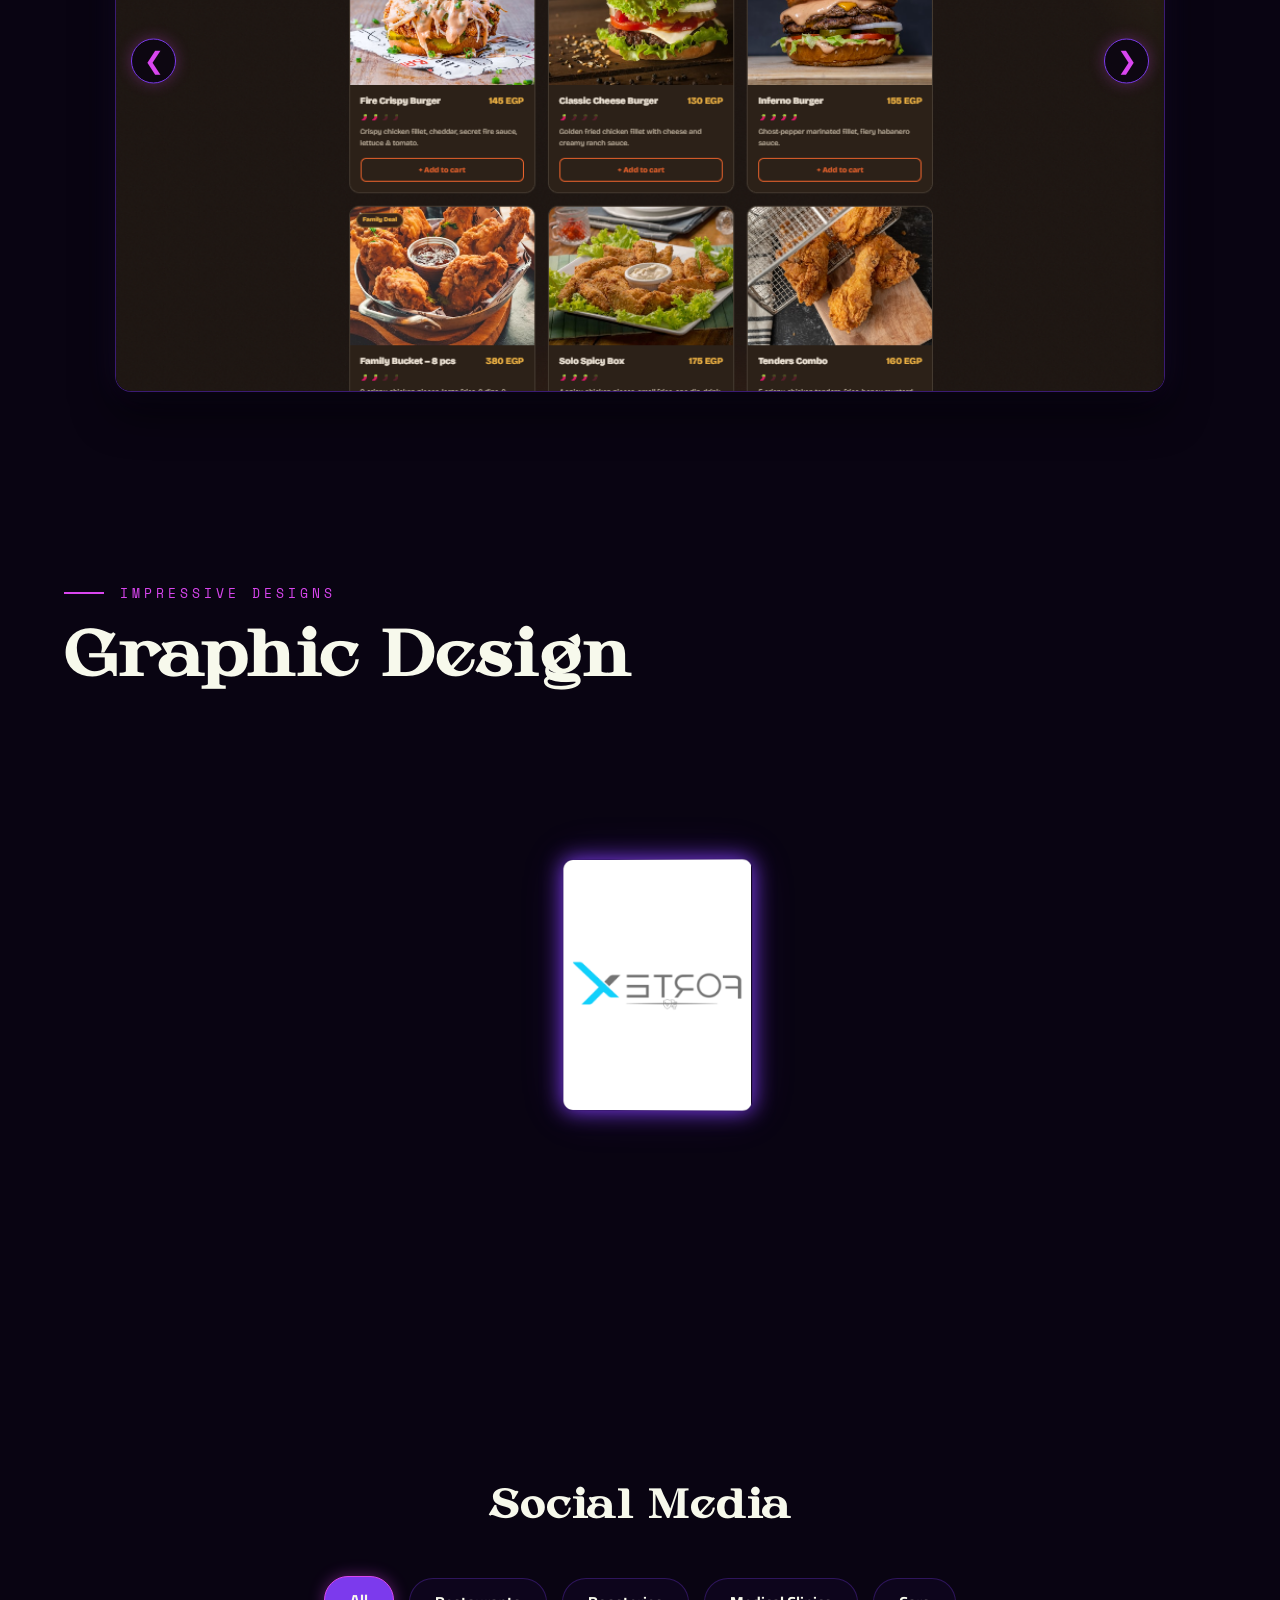
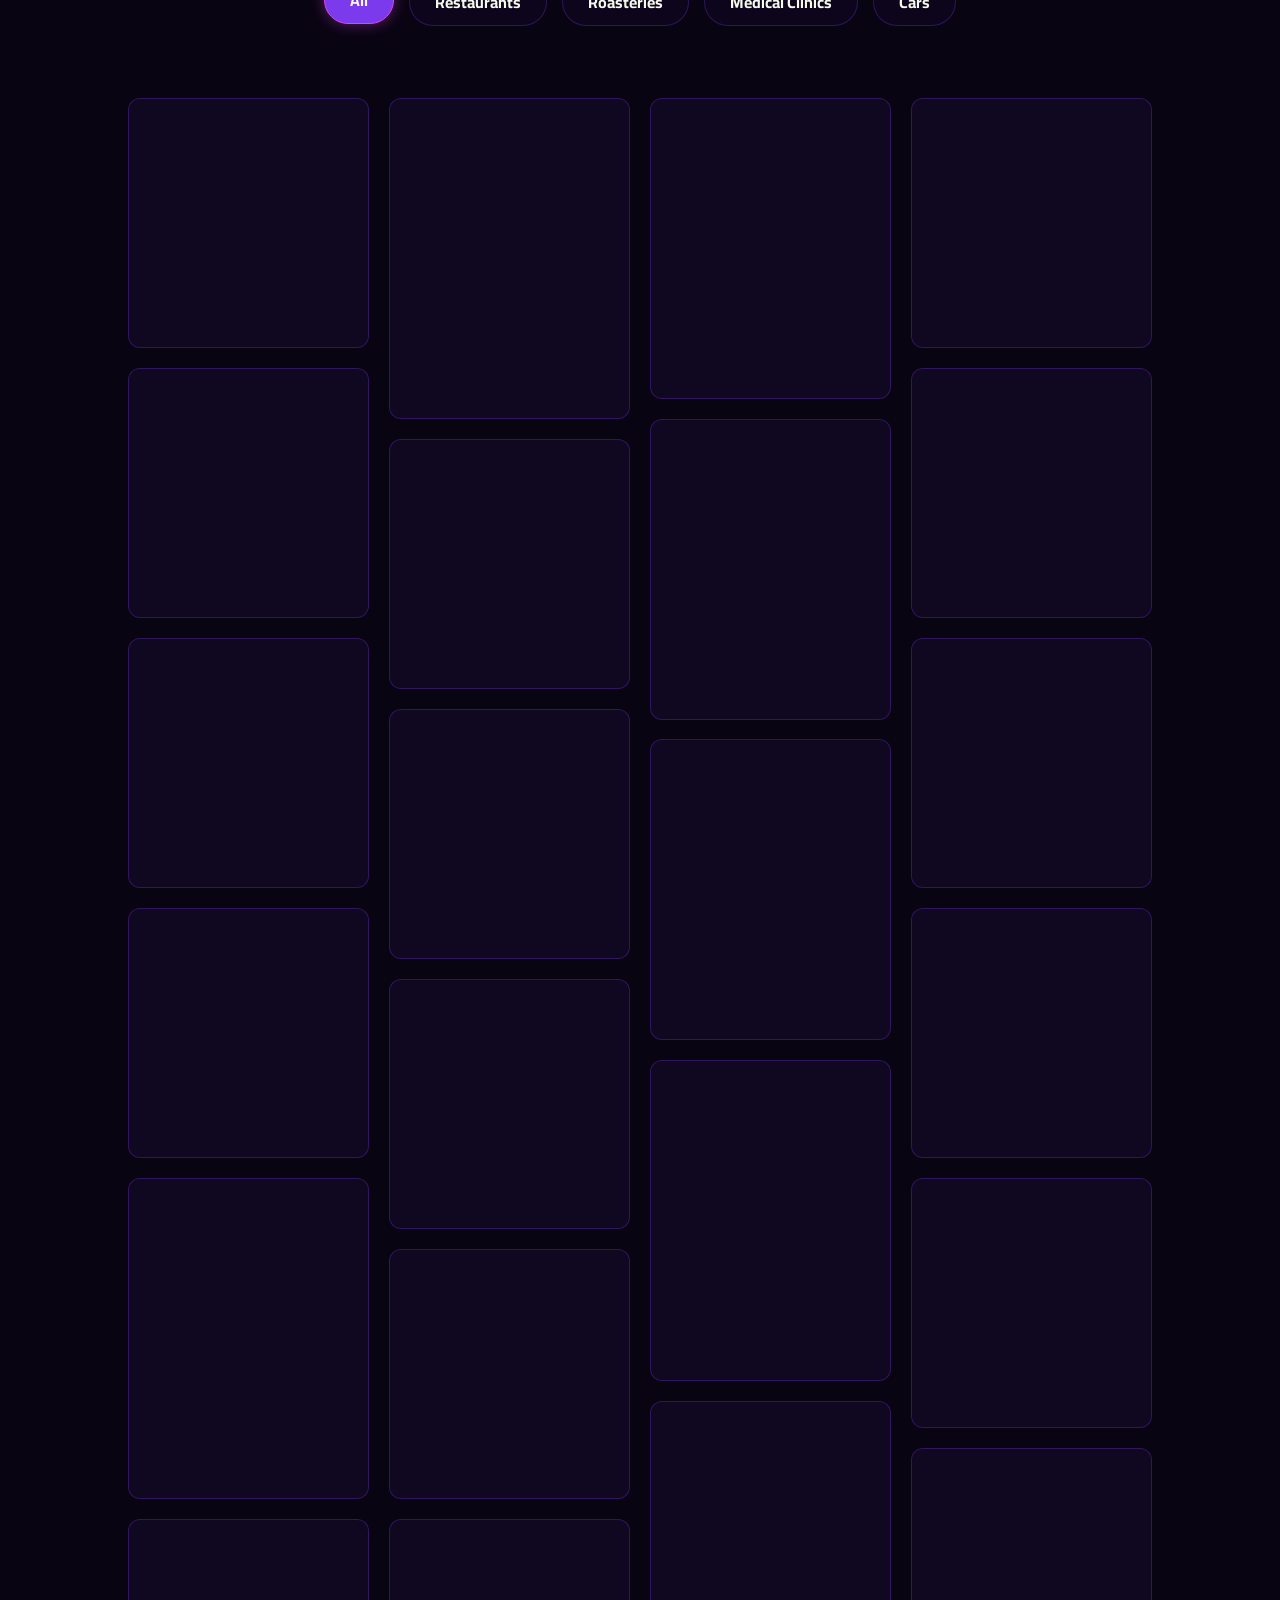
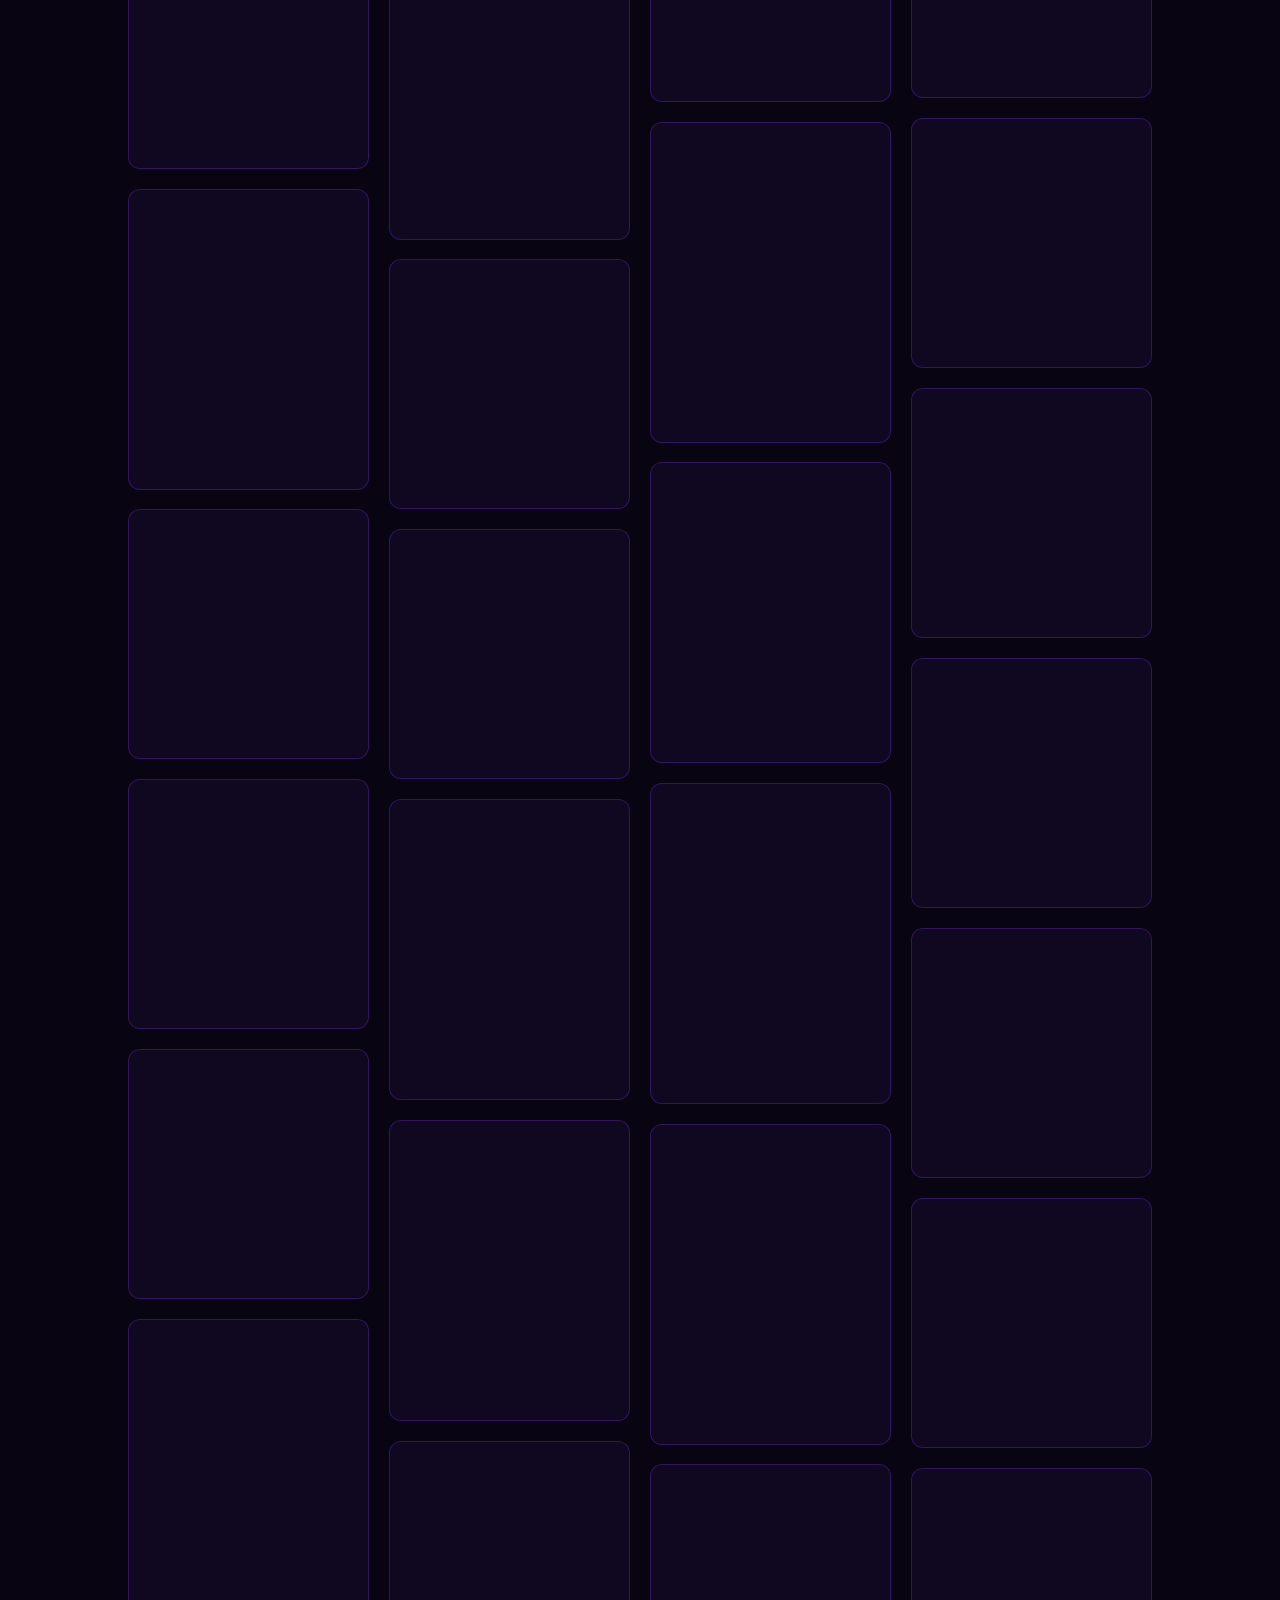
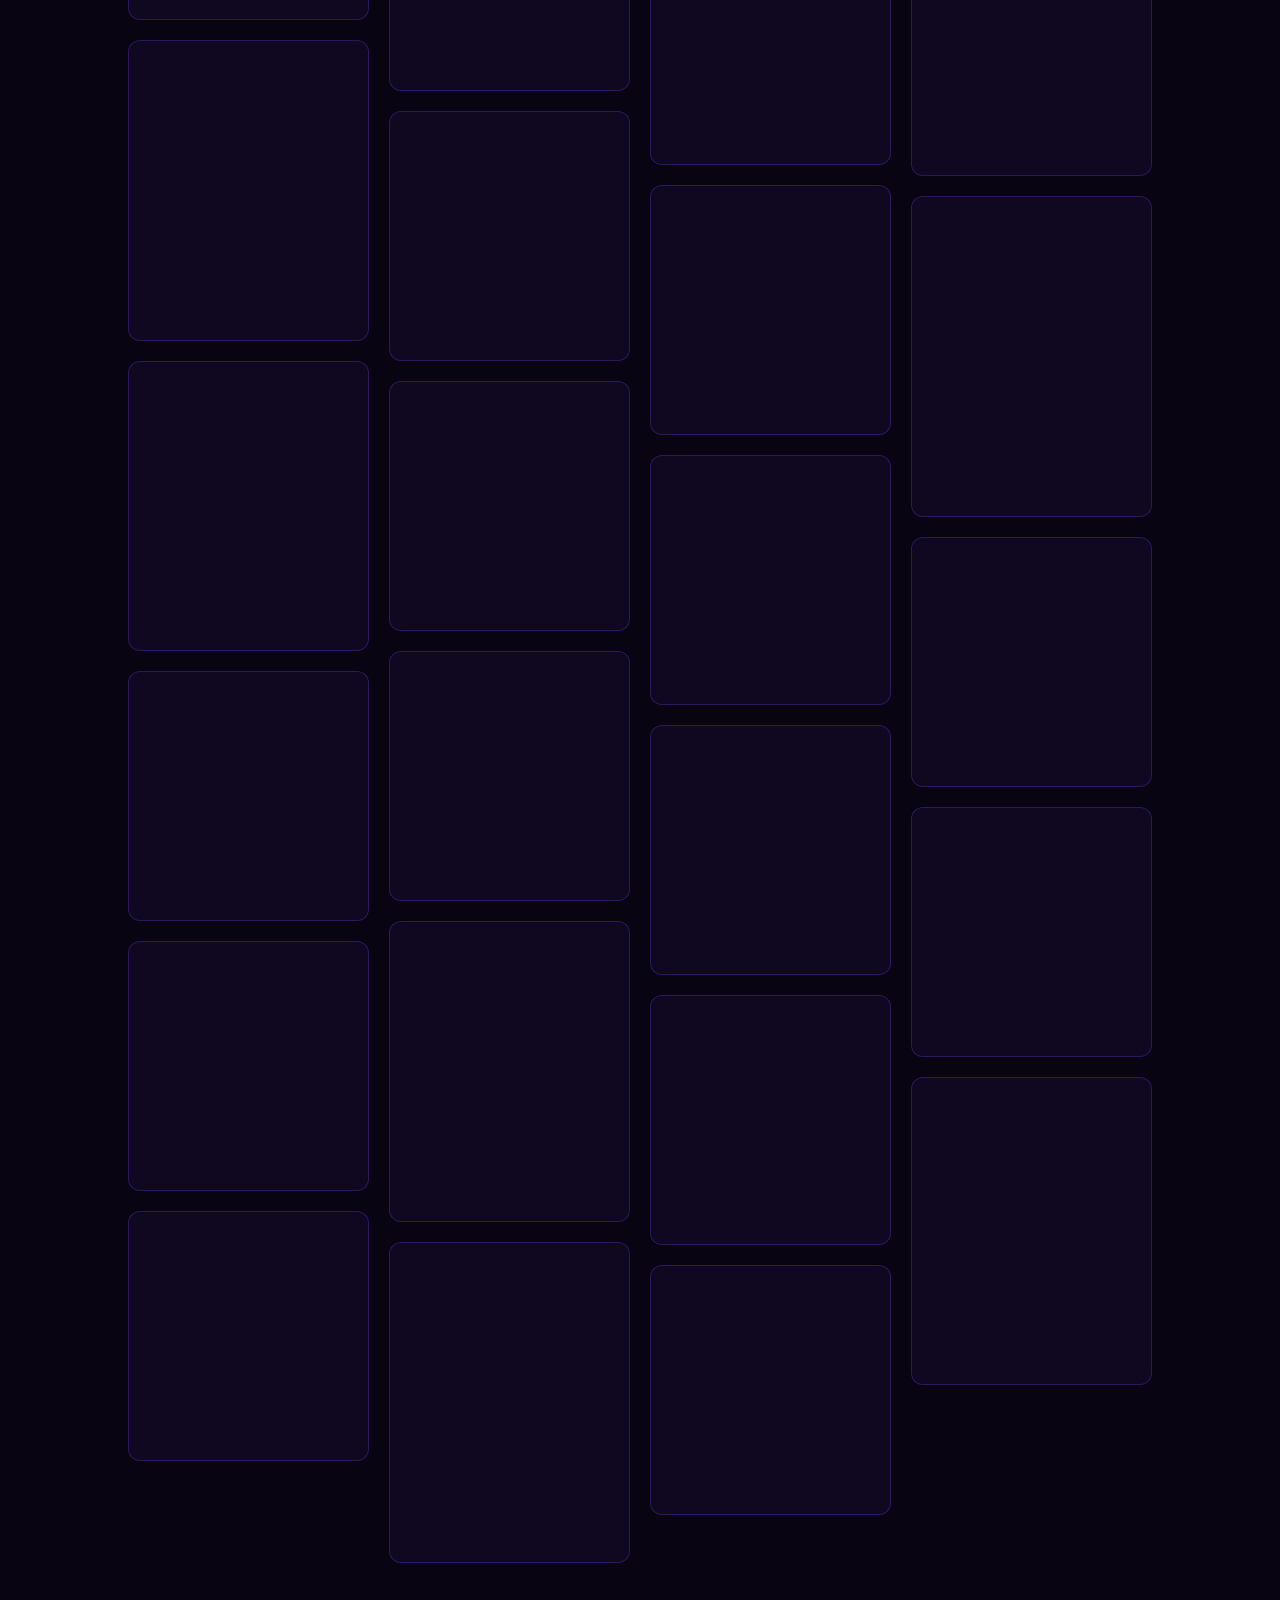
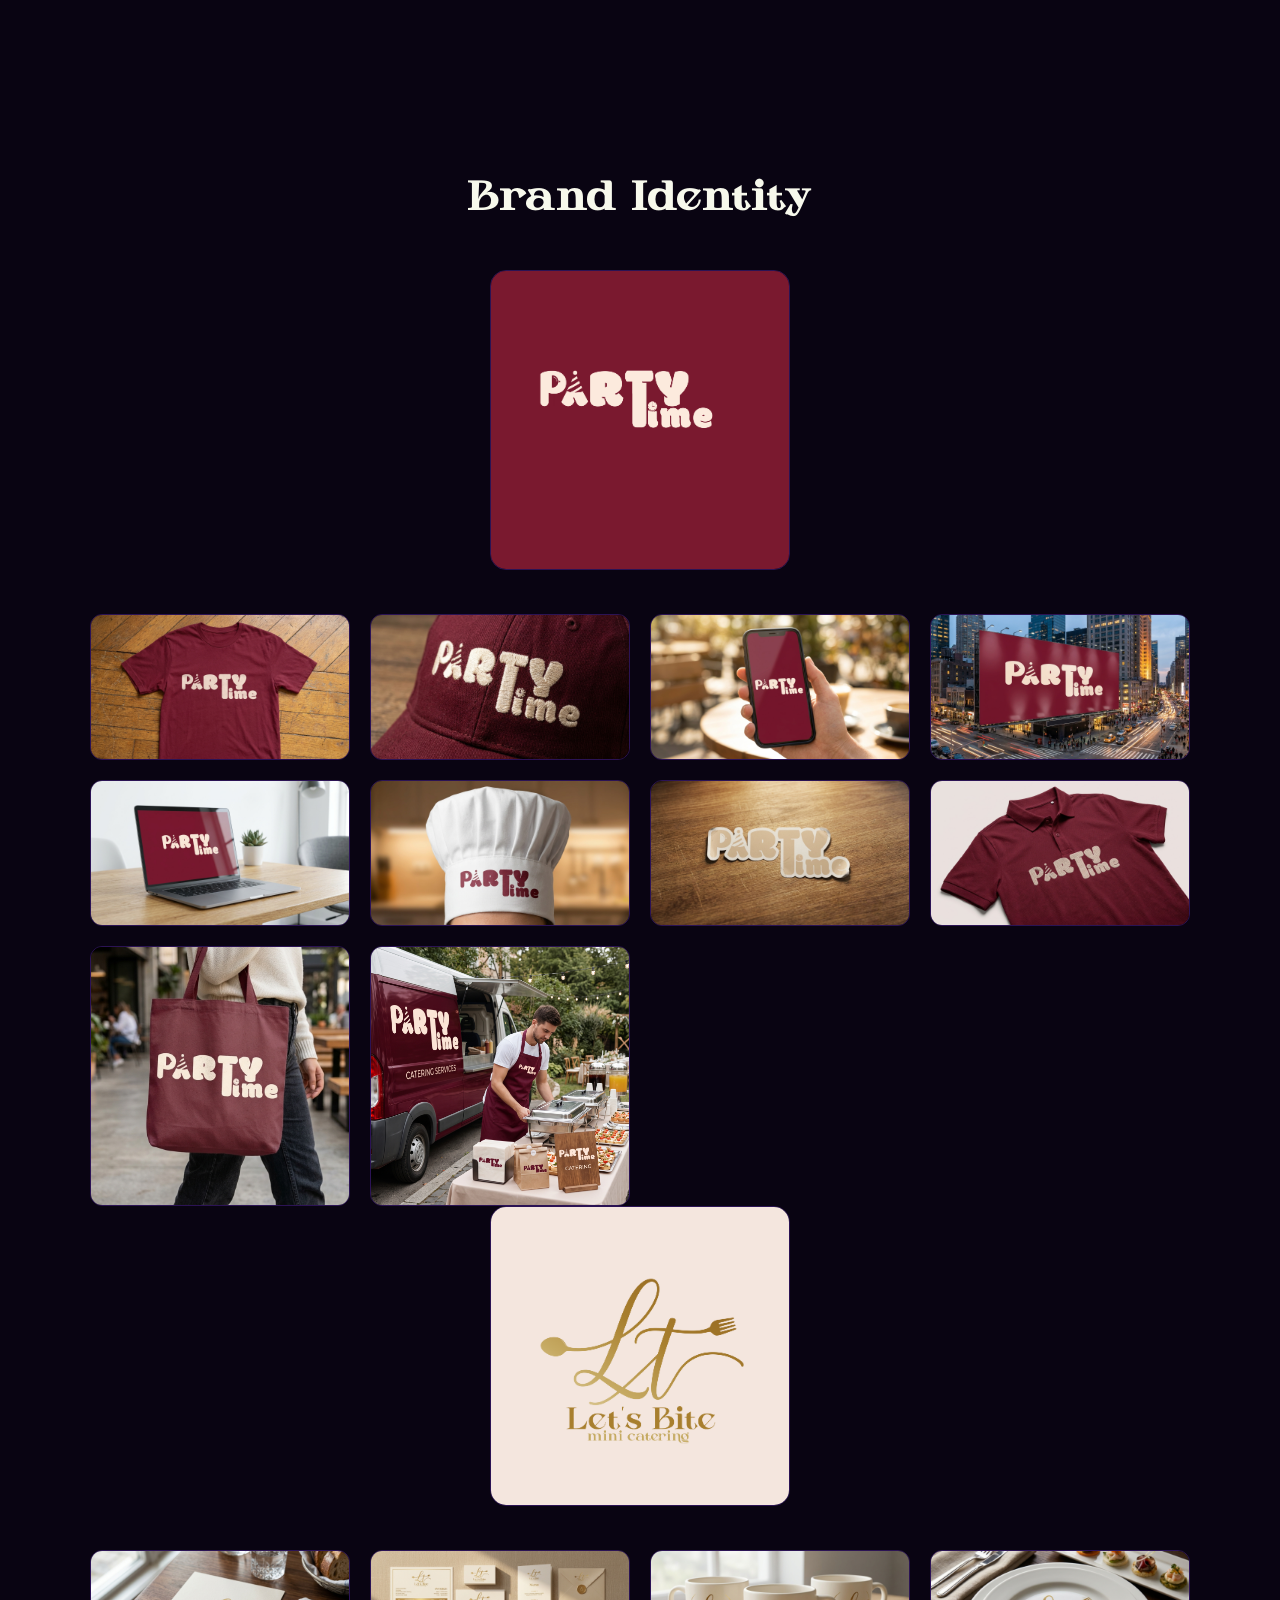
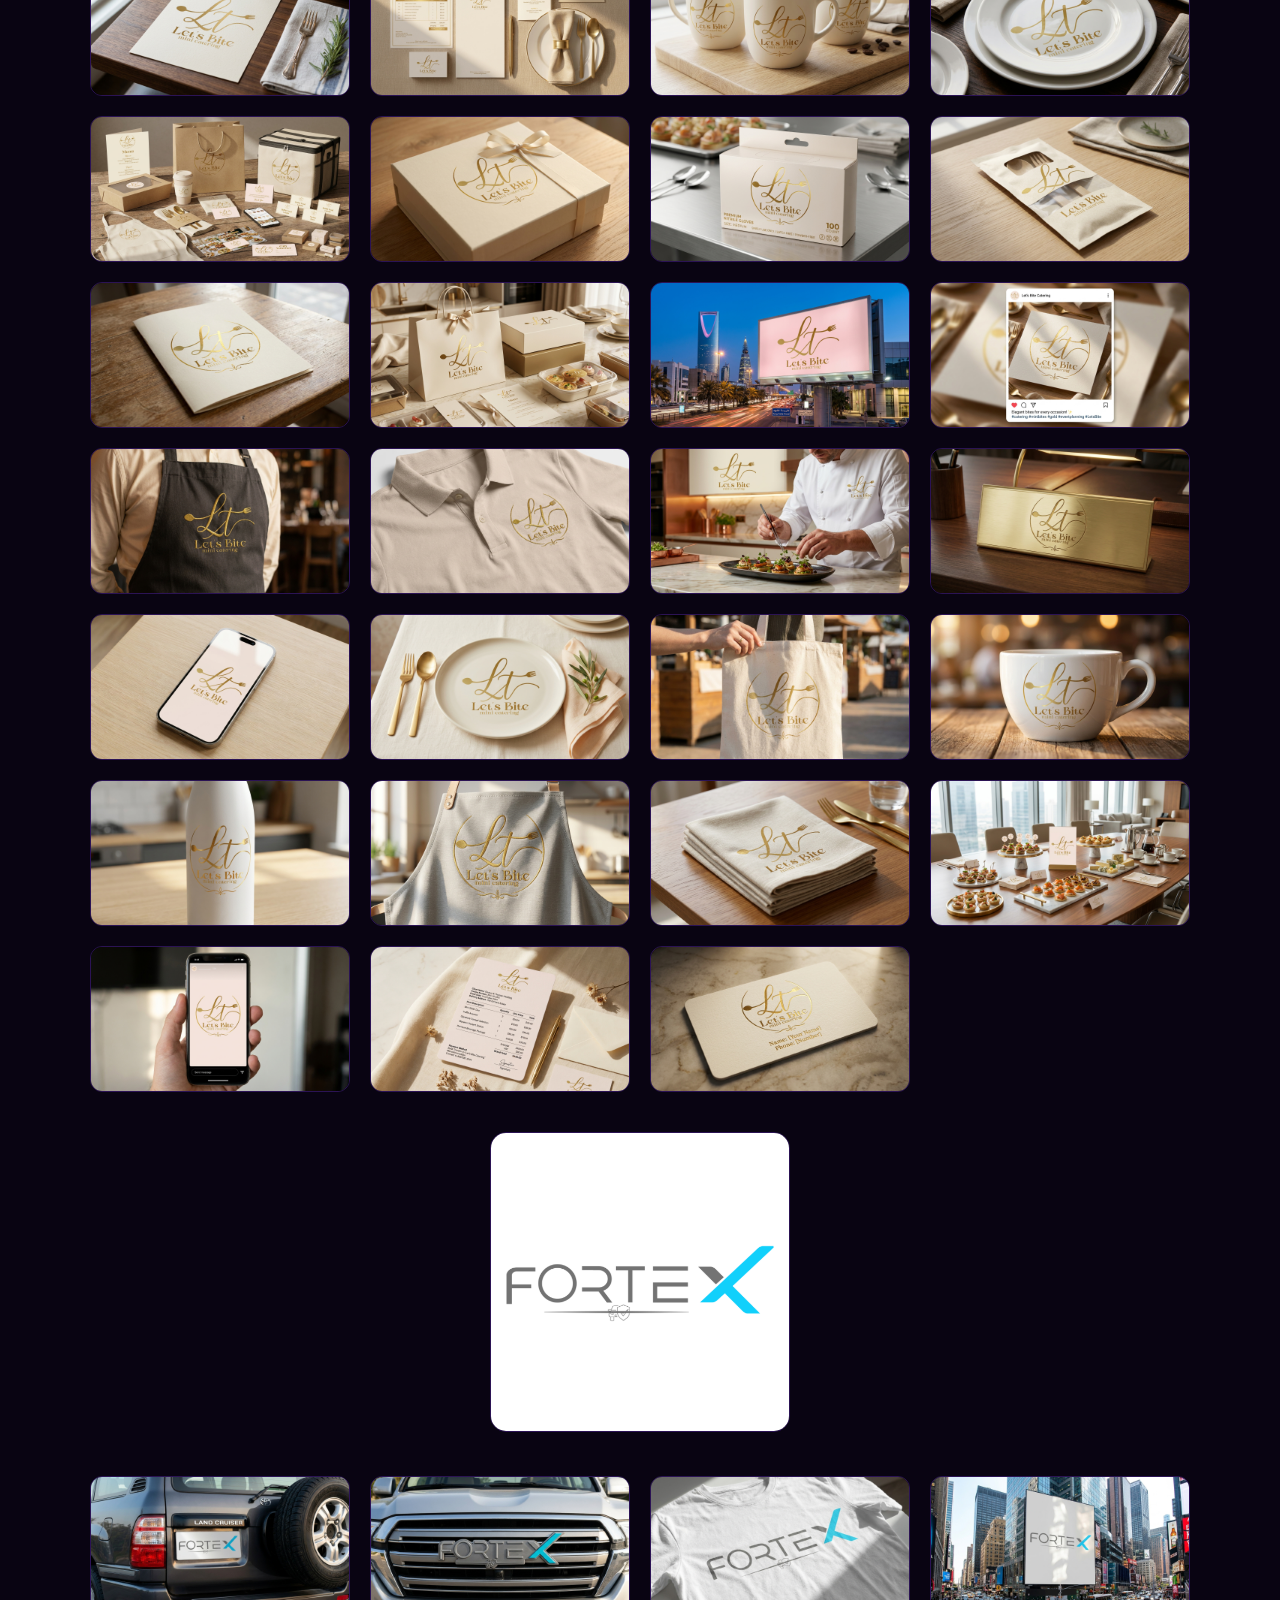
==== commit 55f076ce: "Add files via upload" ====
--- a/index.html
+++ b/index.html
@@ -127,7 +127,7 @@
   <div class="callback-title" id="callbackCardTitle">Leave your WhatsApp number</div>
   <p class="callback-sub" id="callbackCardSub">We’ll reach out with packages & details within minutes.</p>
   <form id="callbackFloatForm" novalidate>
-    <input type="tel" id="callbackPhoneInput" inputmode="numeric" maxlength="15" placeholder="01XXXXXXXXX" autocomplete="tel" required>
+    <input type="tel" id="callbackPhoneInput" inputmode="numeric" maxlength="15" placeholder="Your WhatsApp Number" autocomplete="tel" required>
     <div class="lead-error" id="callbackError"></div>
     <button type="submit" class="lead-submit-btn" id="callbackSubmitBtn">Send Number</button>
     <div class="lead-success" id="callbackSuccess"></div>
@@ -142,7 +142,7 @@
     <h3 class="exit-popup-title" id="exitPopupTitle">Have a project in mind?</h3>
     <p class="exit-popup-desc" id="exitPopupDesc">Leave your WhatsApp number before you go and we’ll send you our packages & portfolio details right away.</p>
     <form id="exitPopupForm" novalidate>
-      <input type="tel" id="exitPhoneInput" inputmode="numeric" maxlength="15" placeholder="010XXXXXXXX" autocomplete="tel" required>
+      <input type="tel" id="exitPhoneInput" inputmode="numeric" maxlength="15" placeholder="01XXXXXXXXX" autocomplete="tel" required>
       <div class="lead-error" id="exitError"></div>
       <button type="submit" class="lead-submit-btn" id="exitSubmitBtn">Get Details on WhatsApp</button>
       <div class="lead-success" id="exitSuccess"></div>
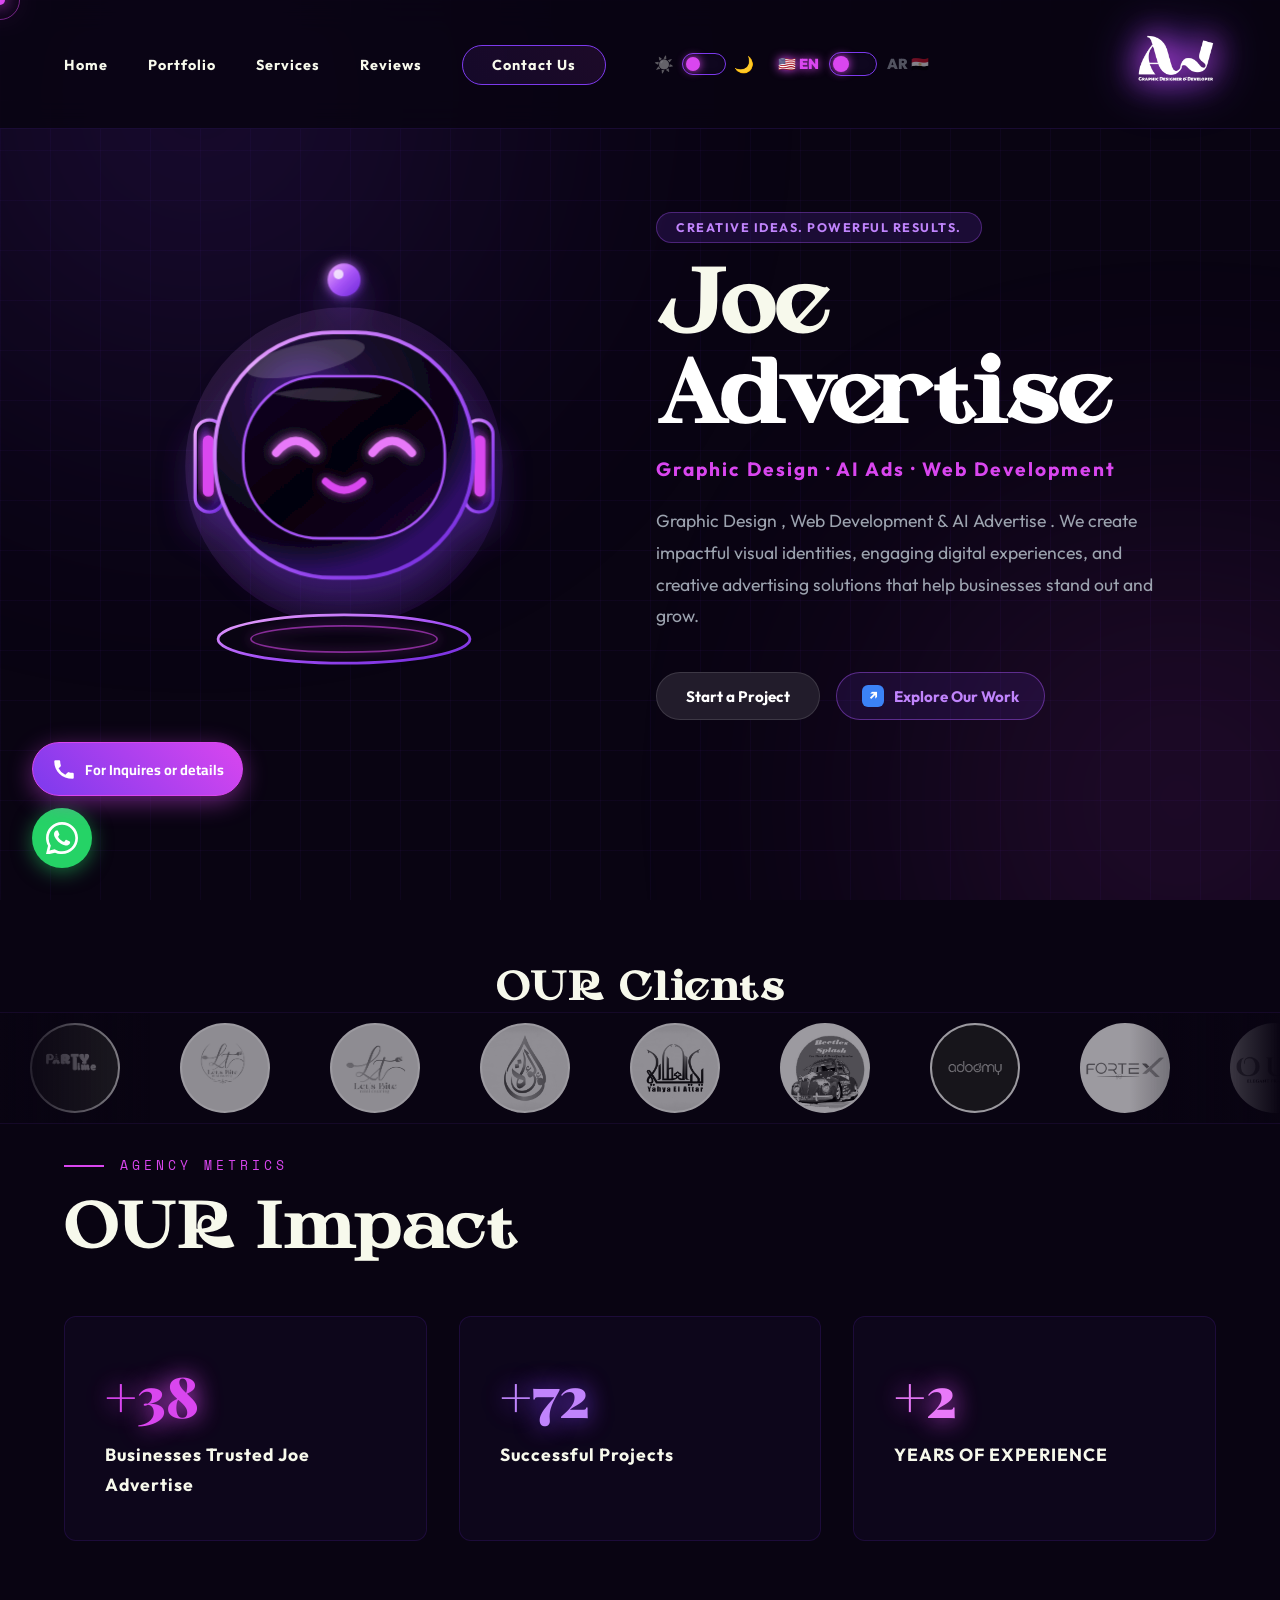
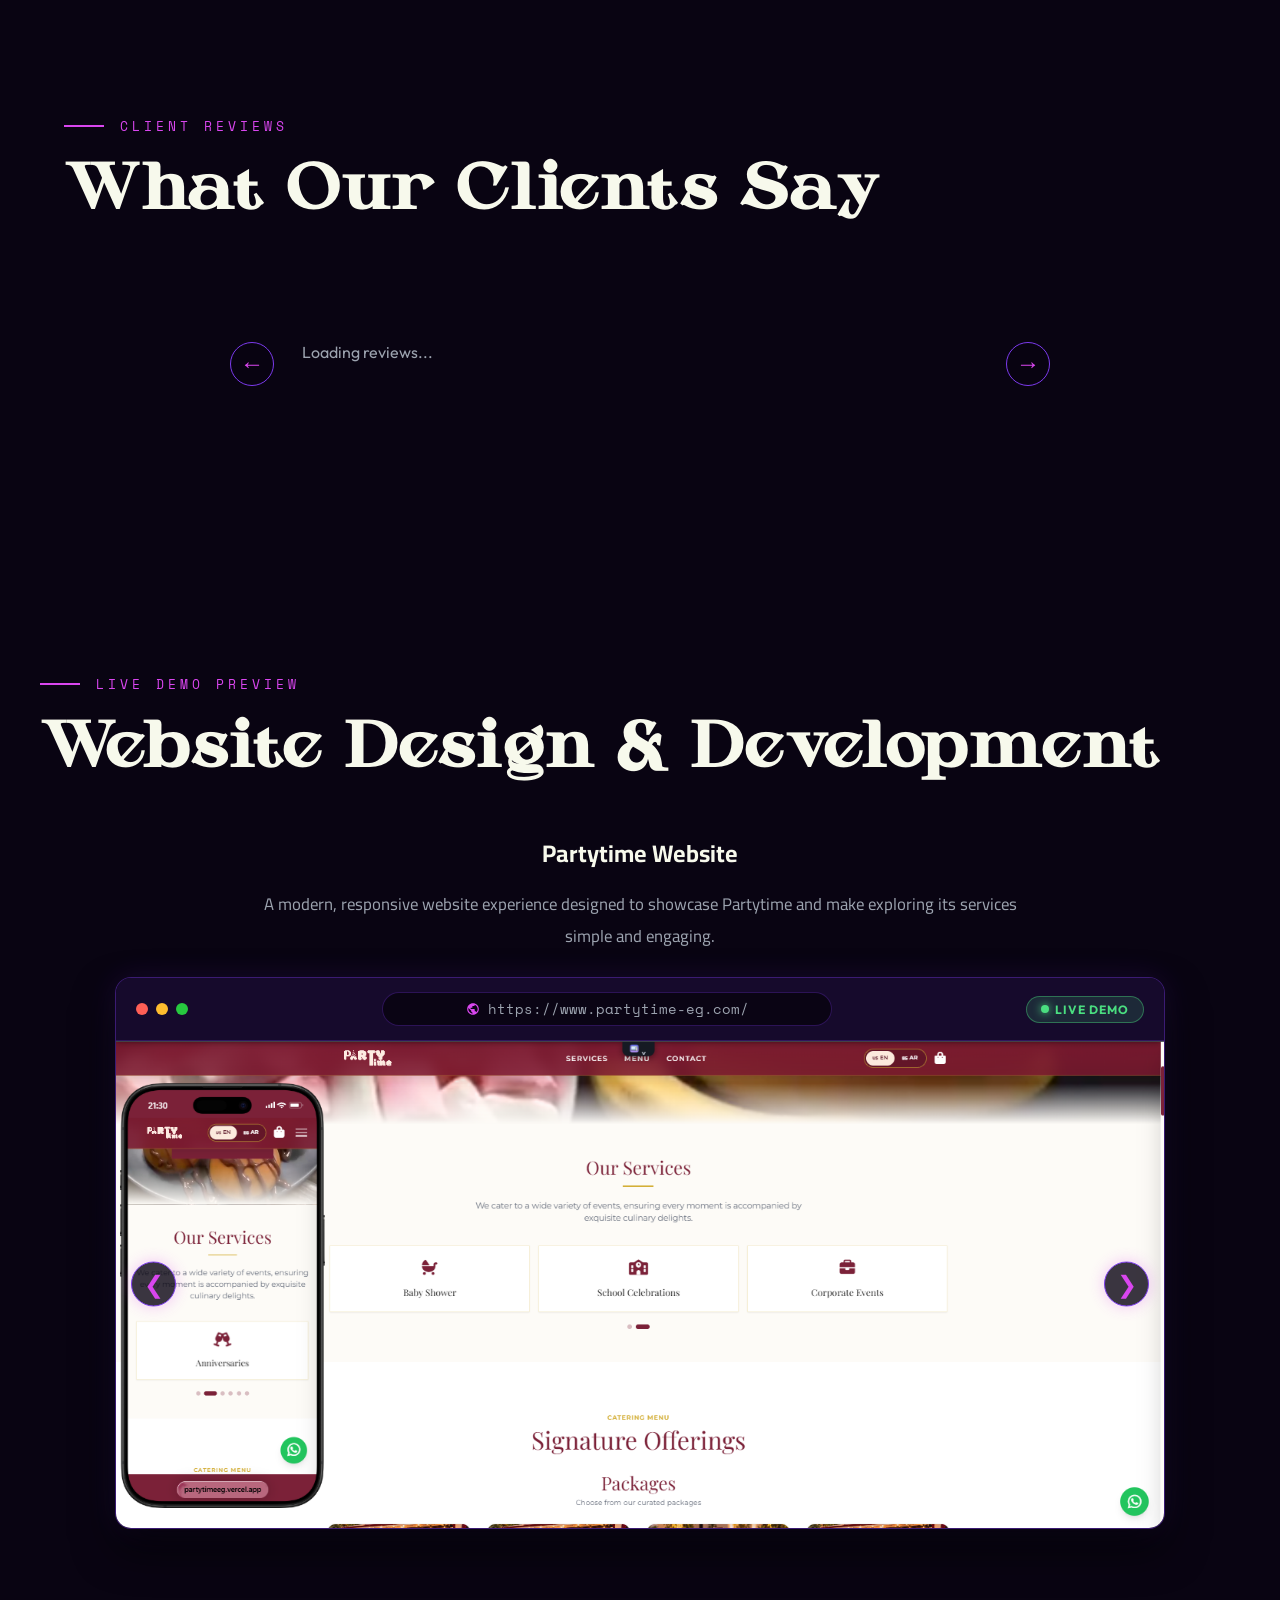
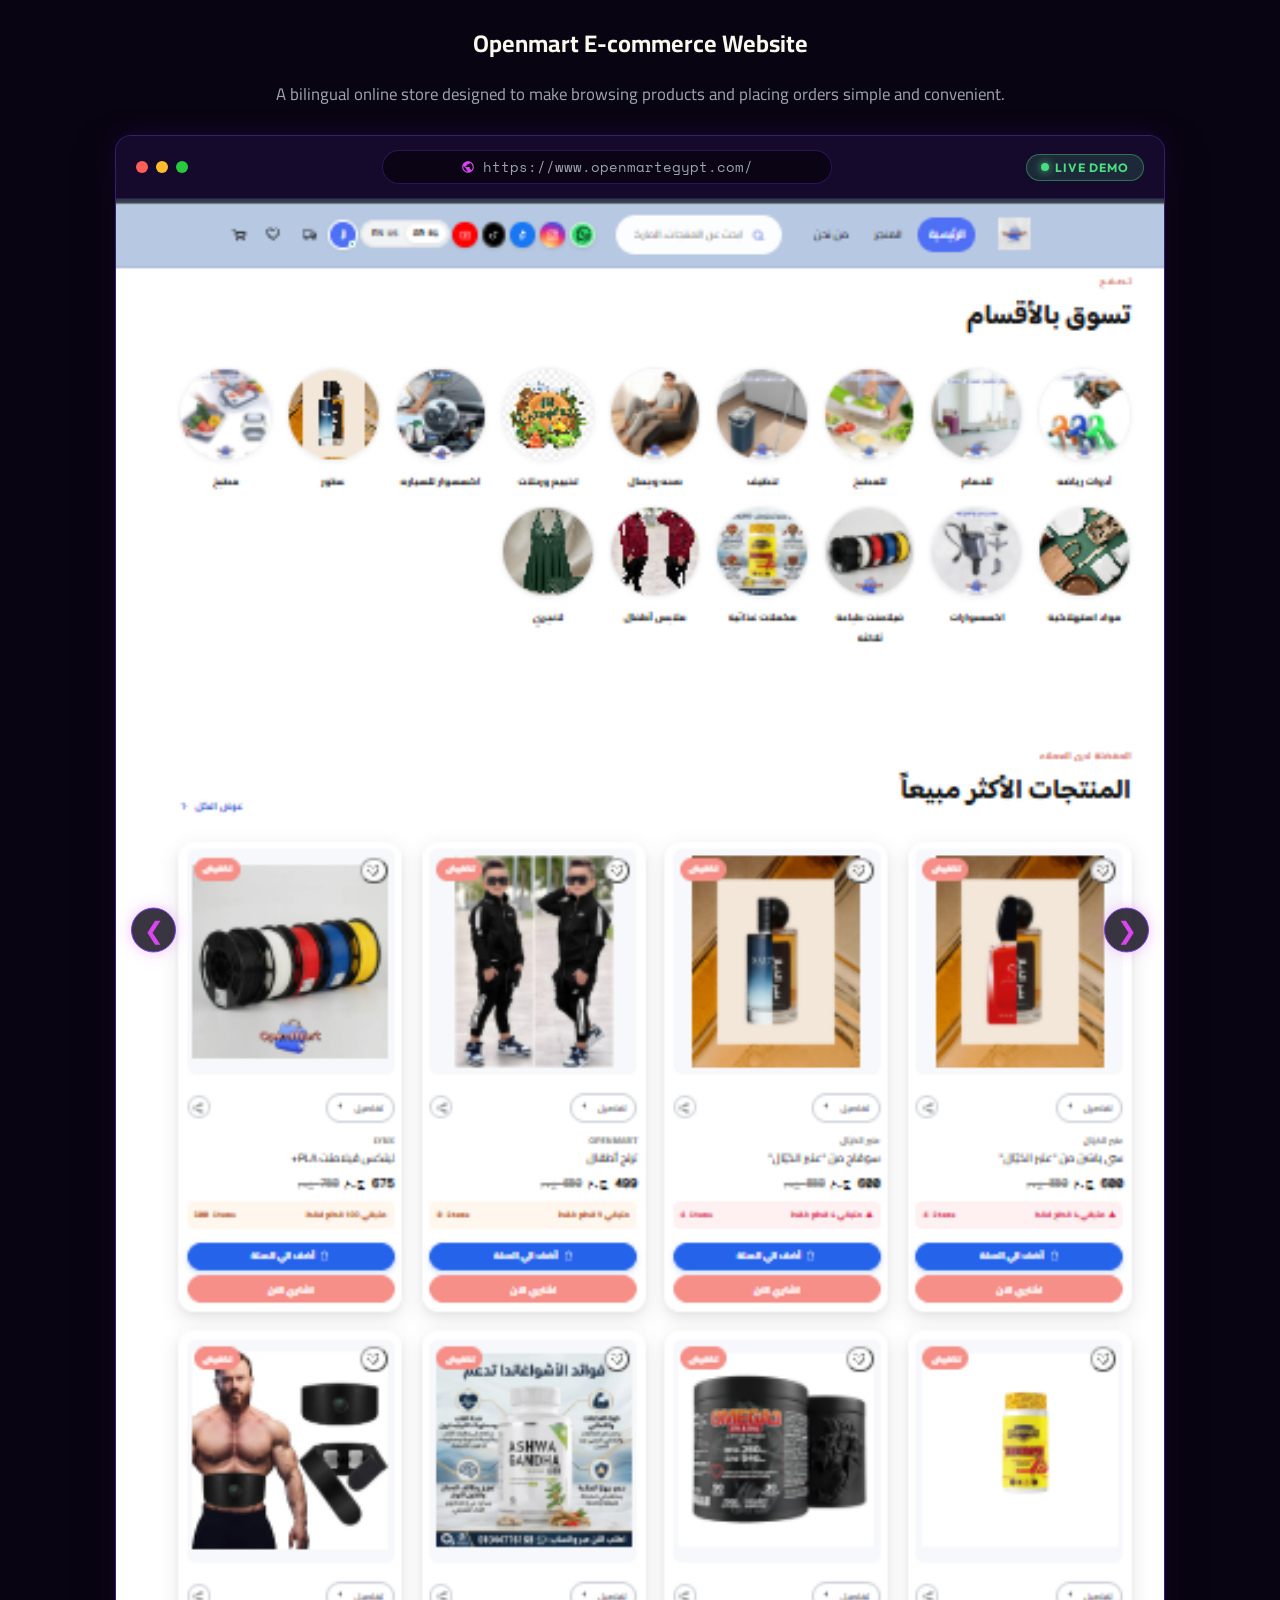
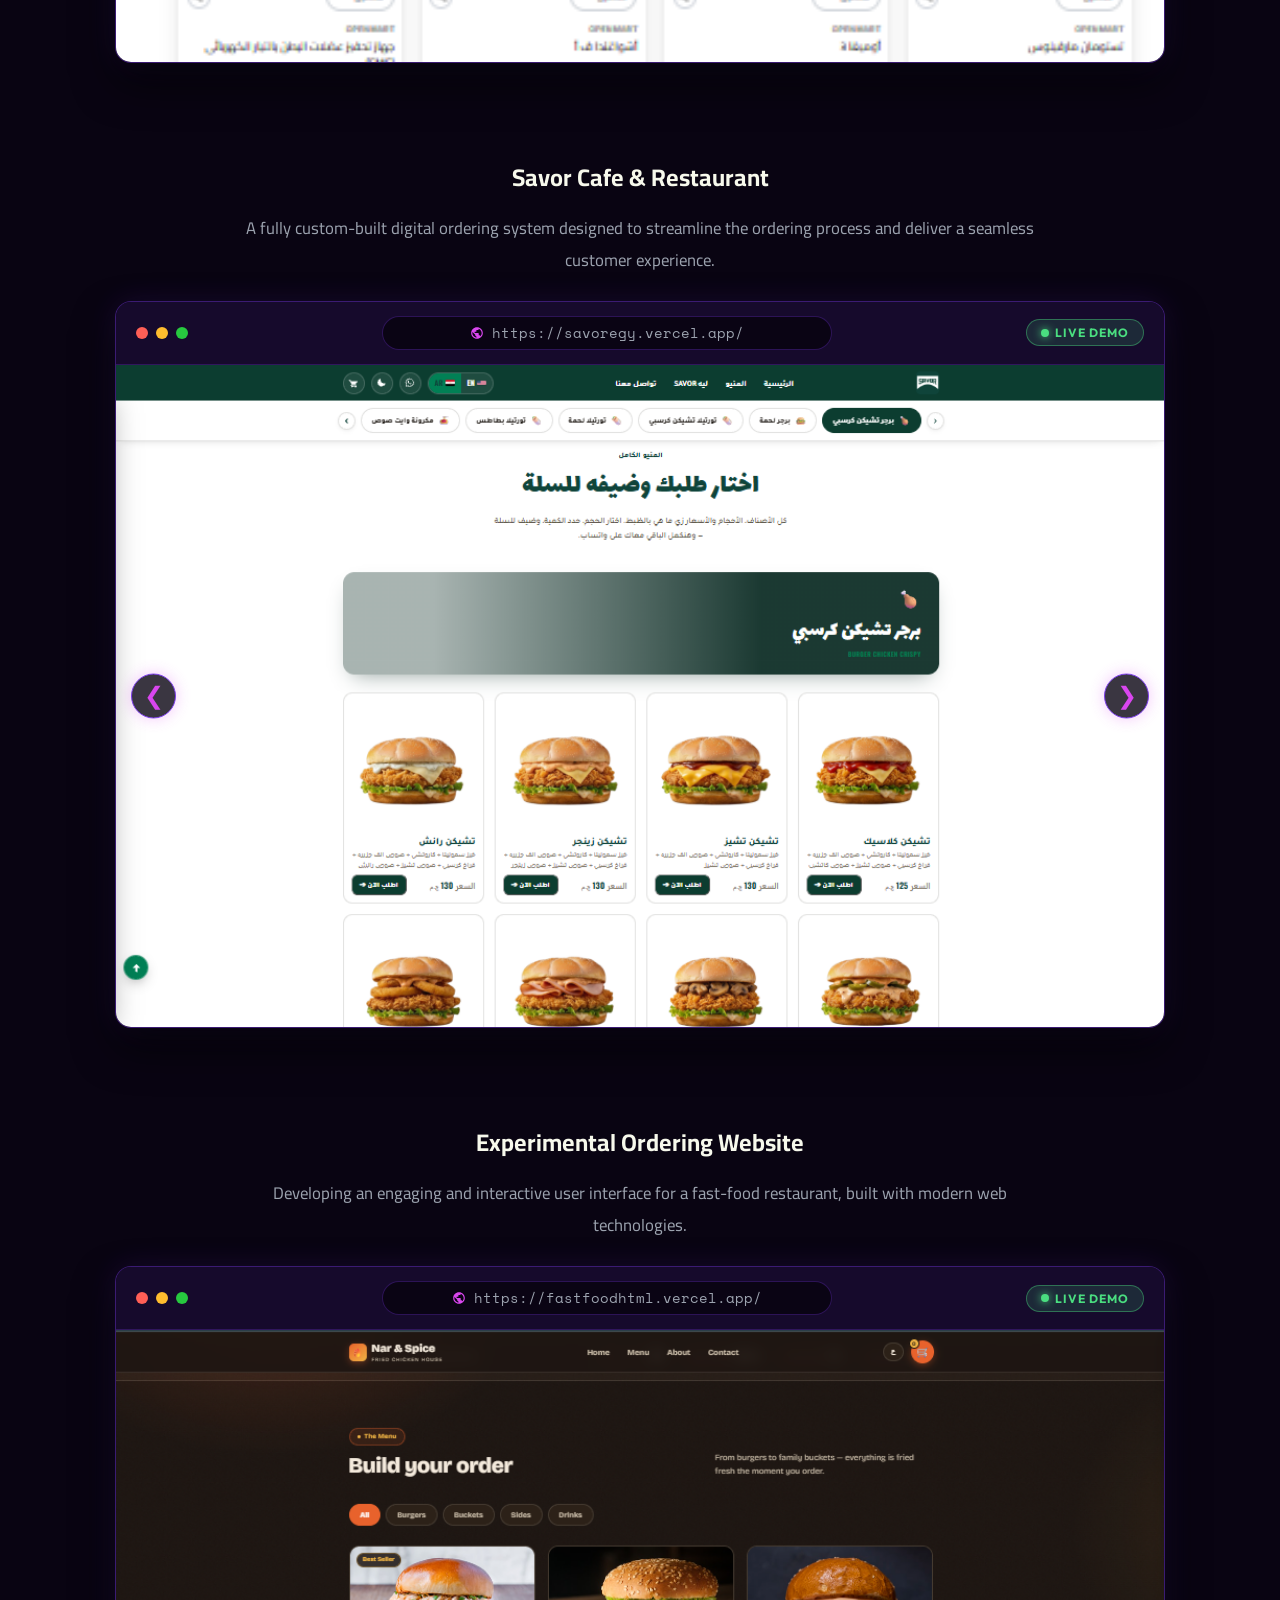
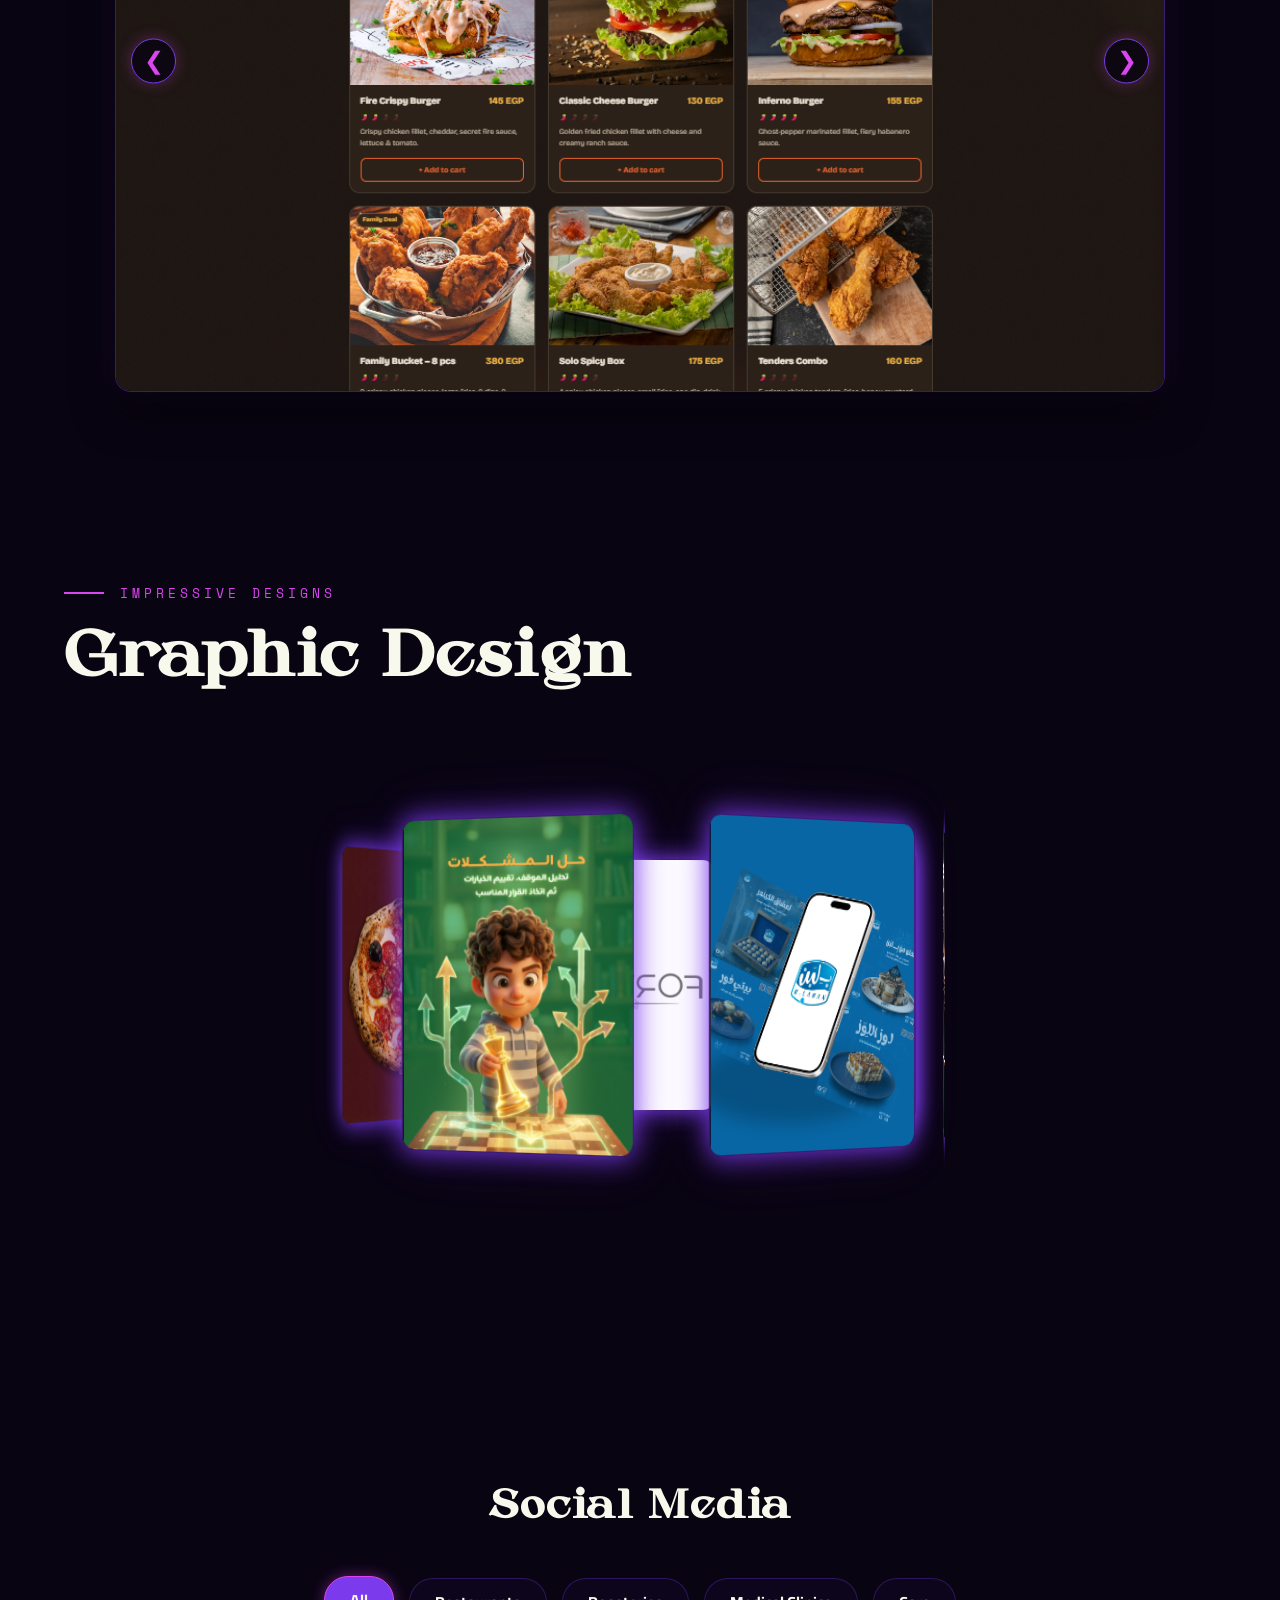
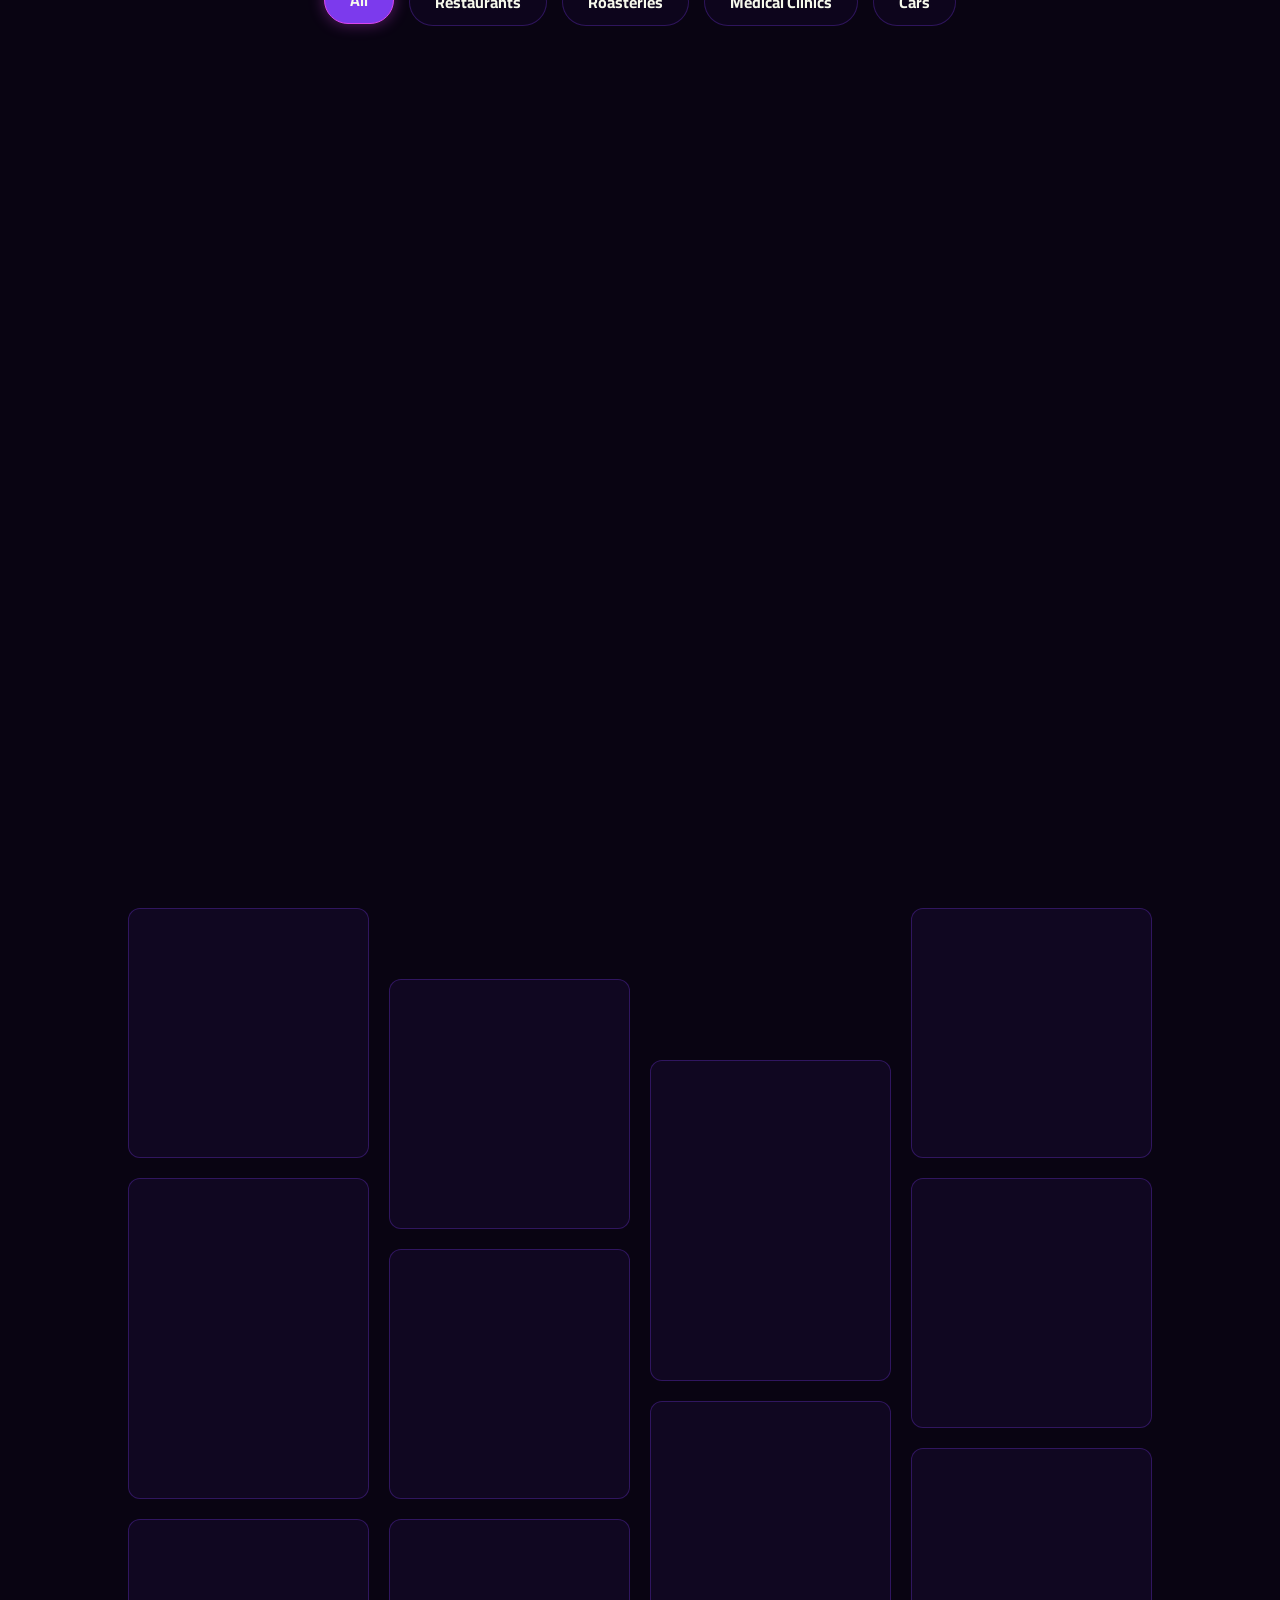
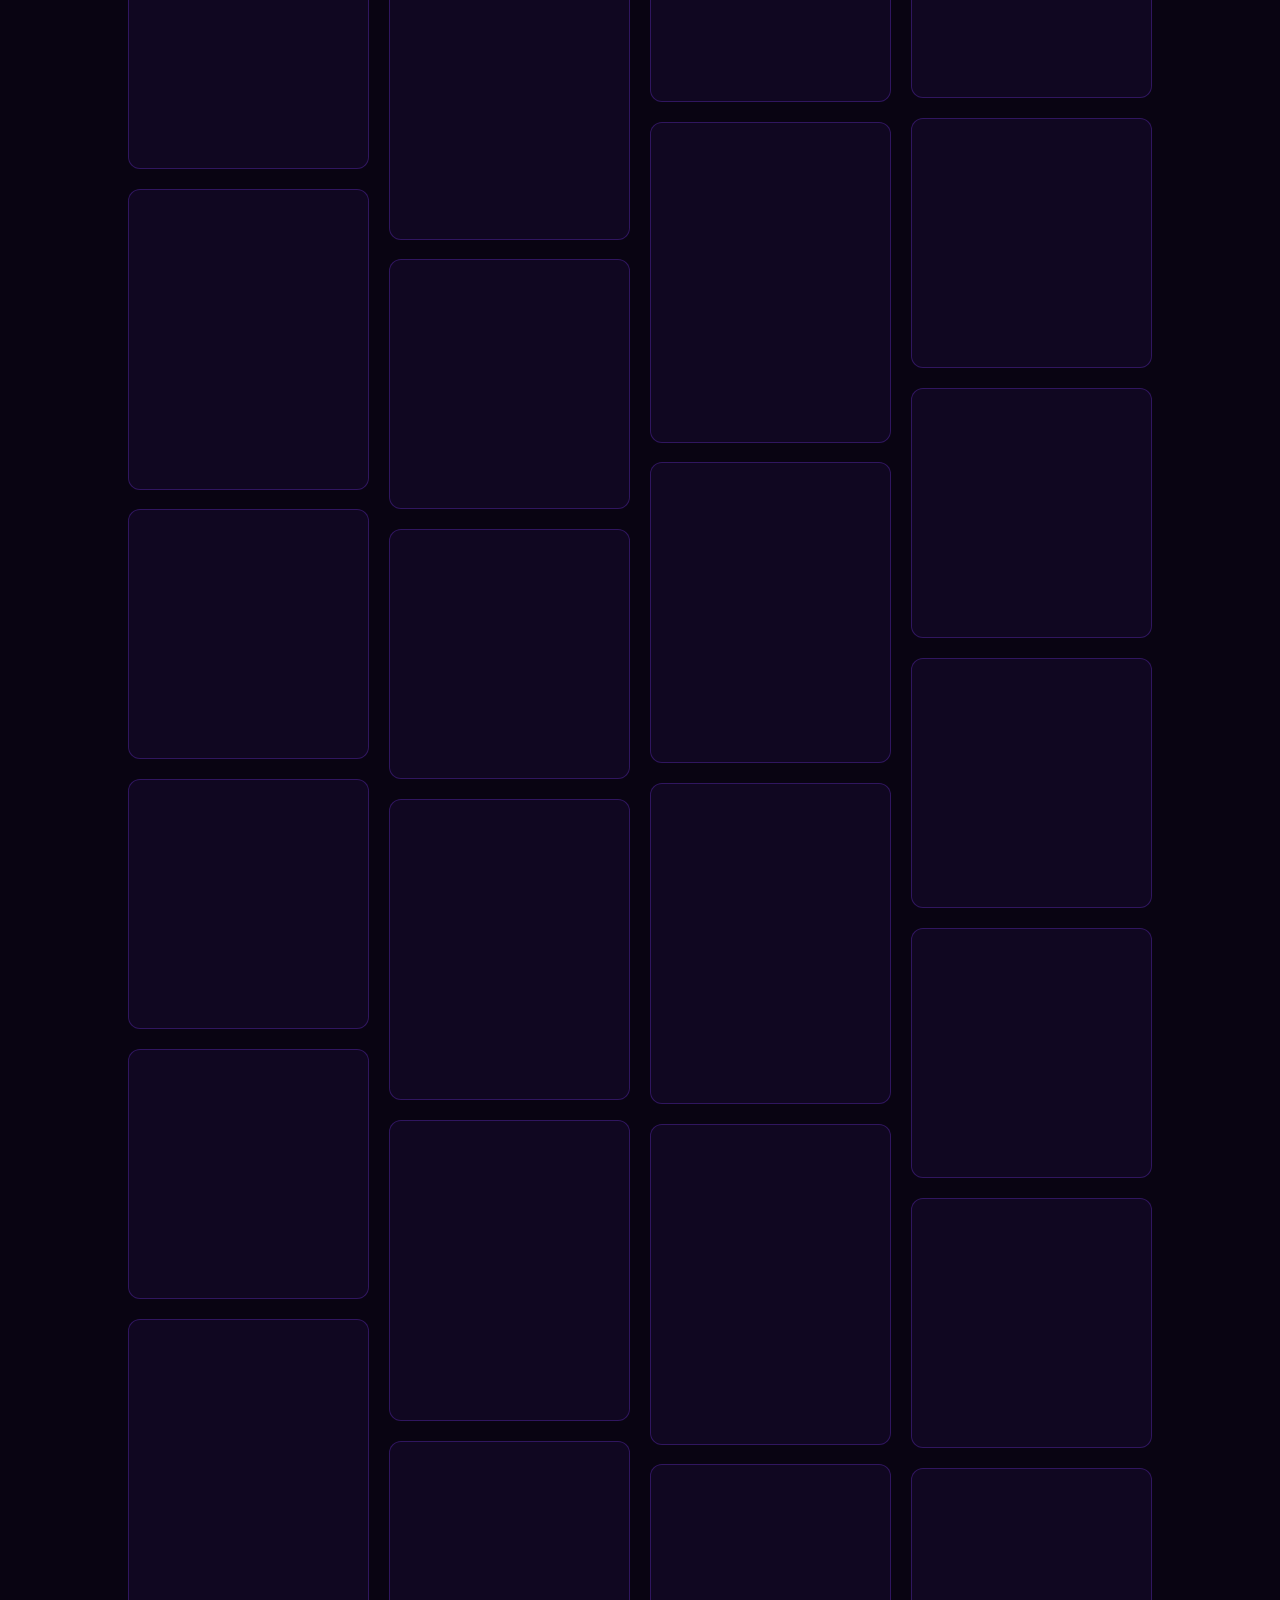
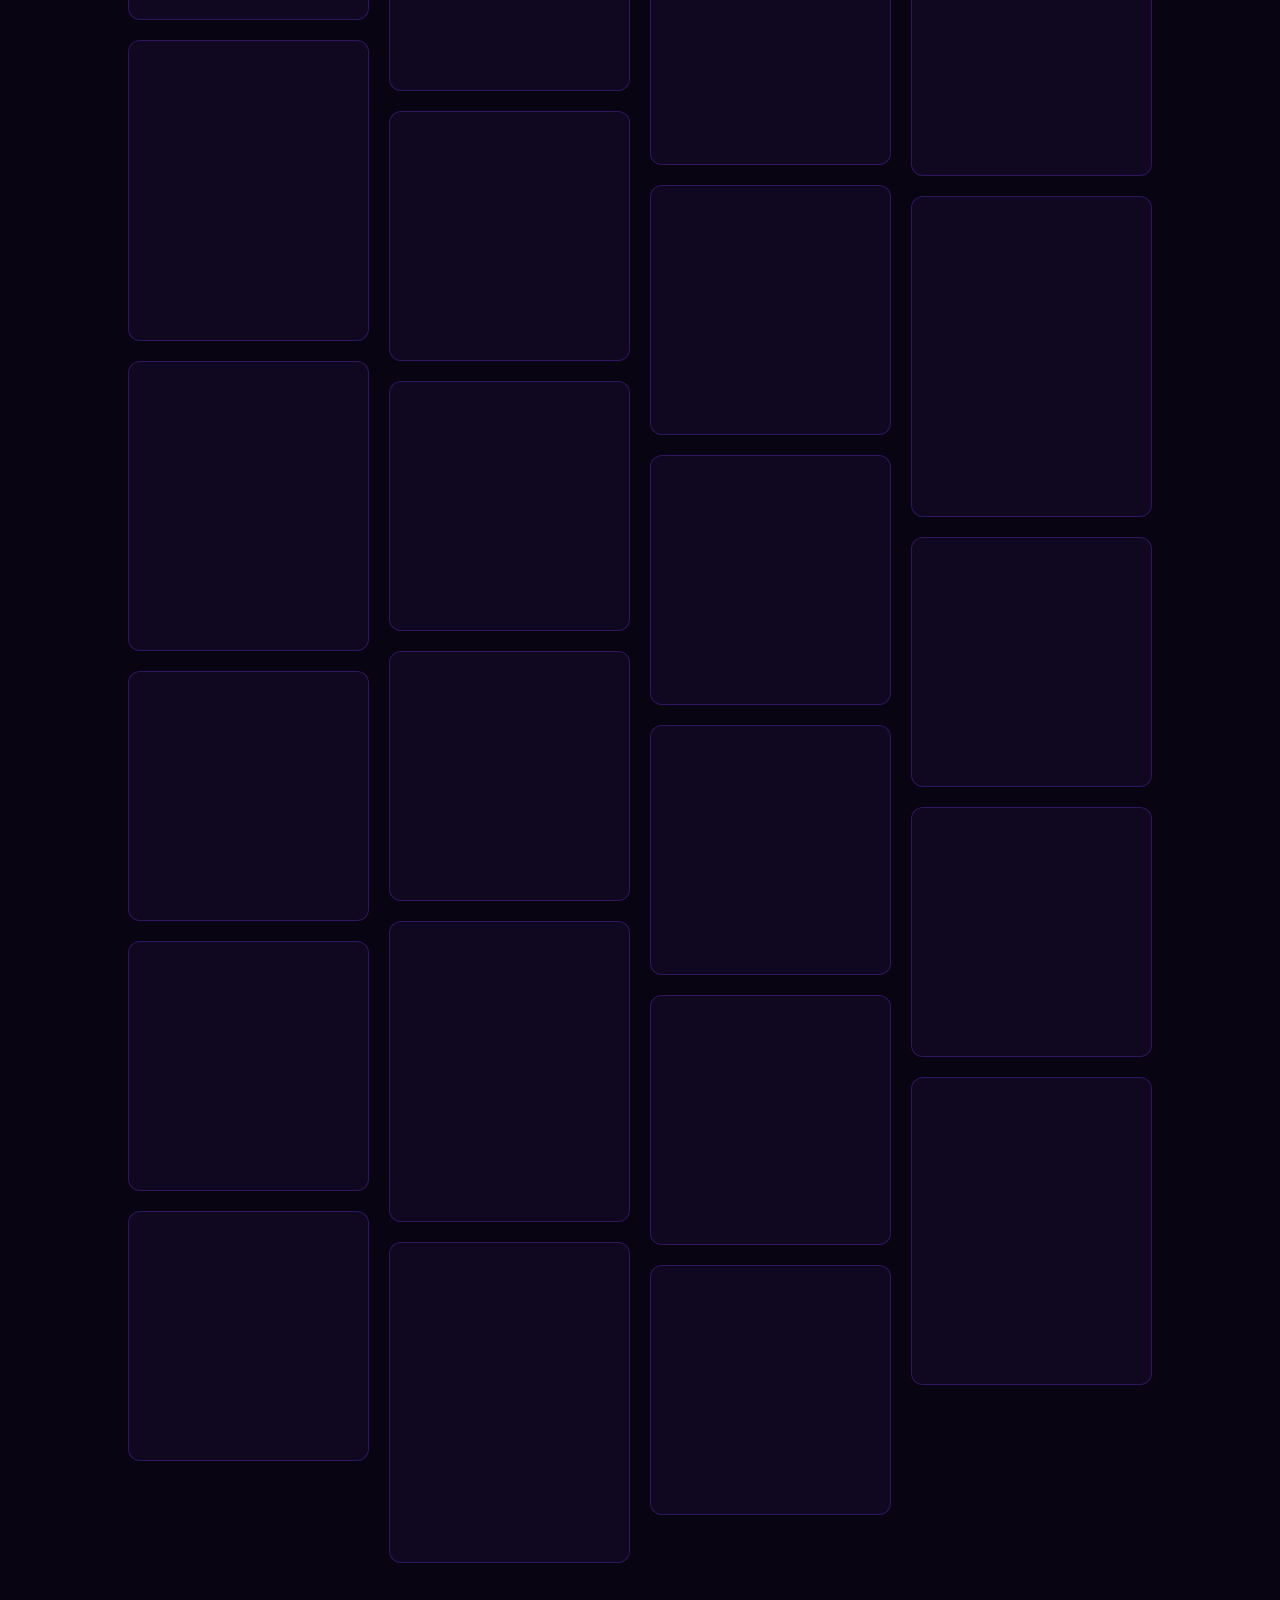
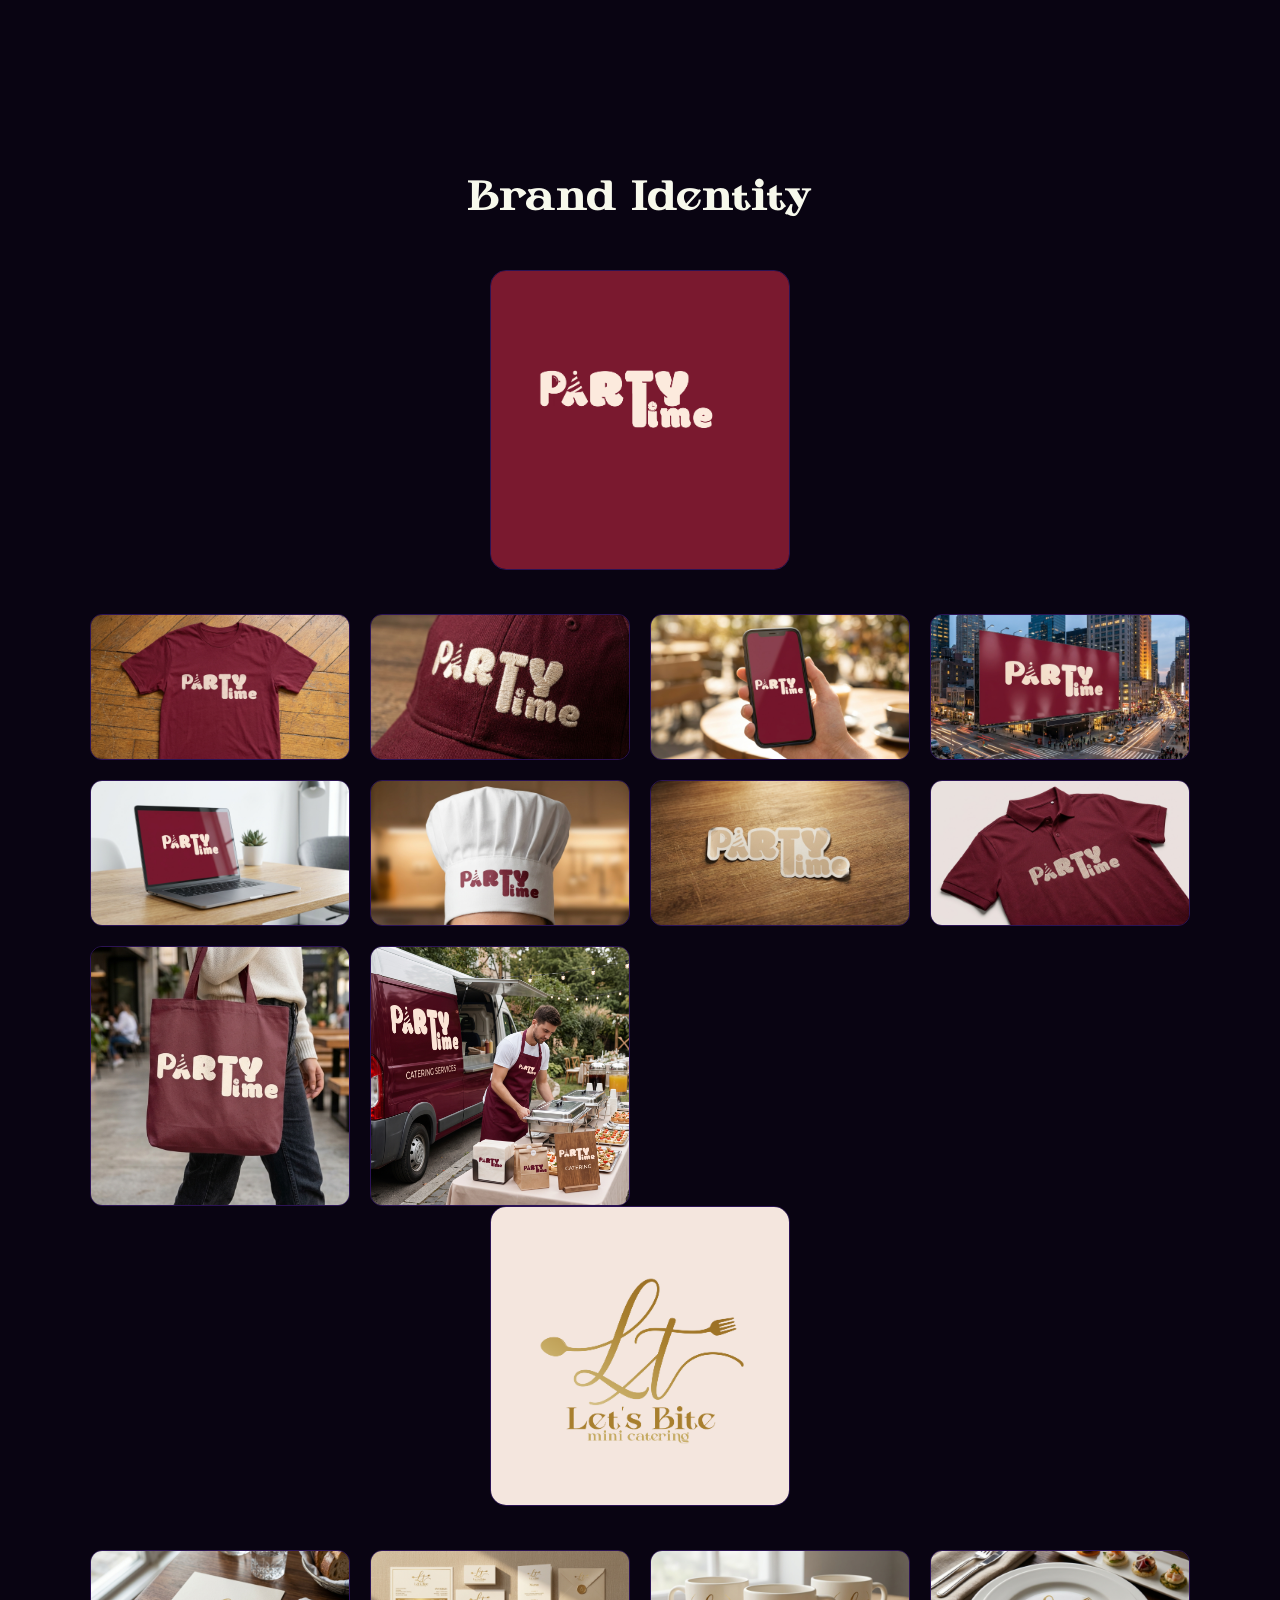
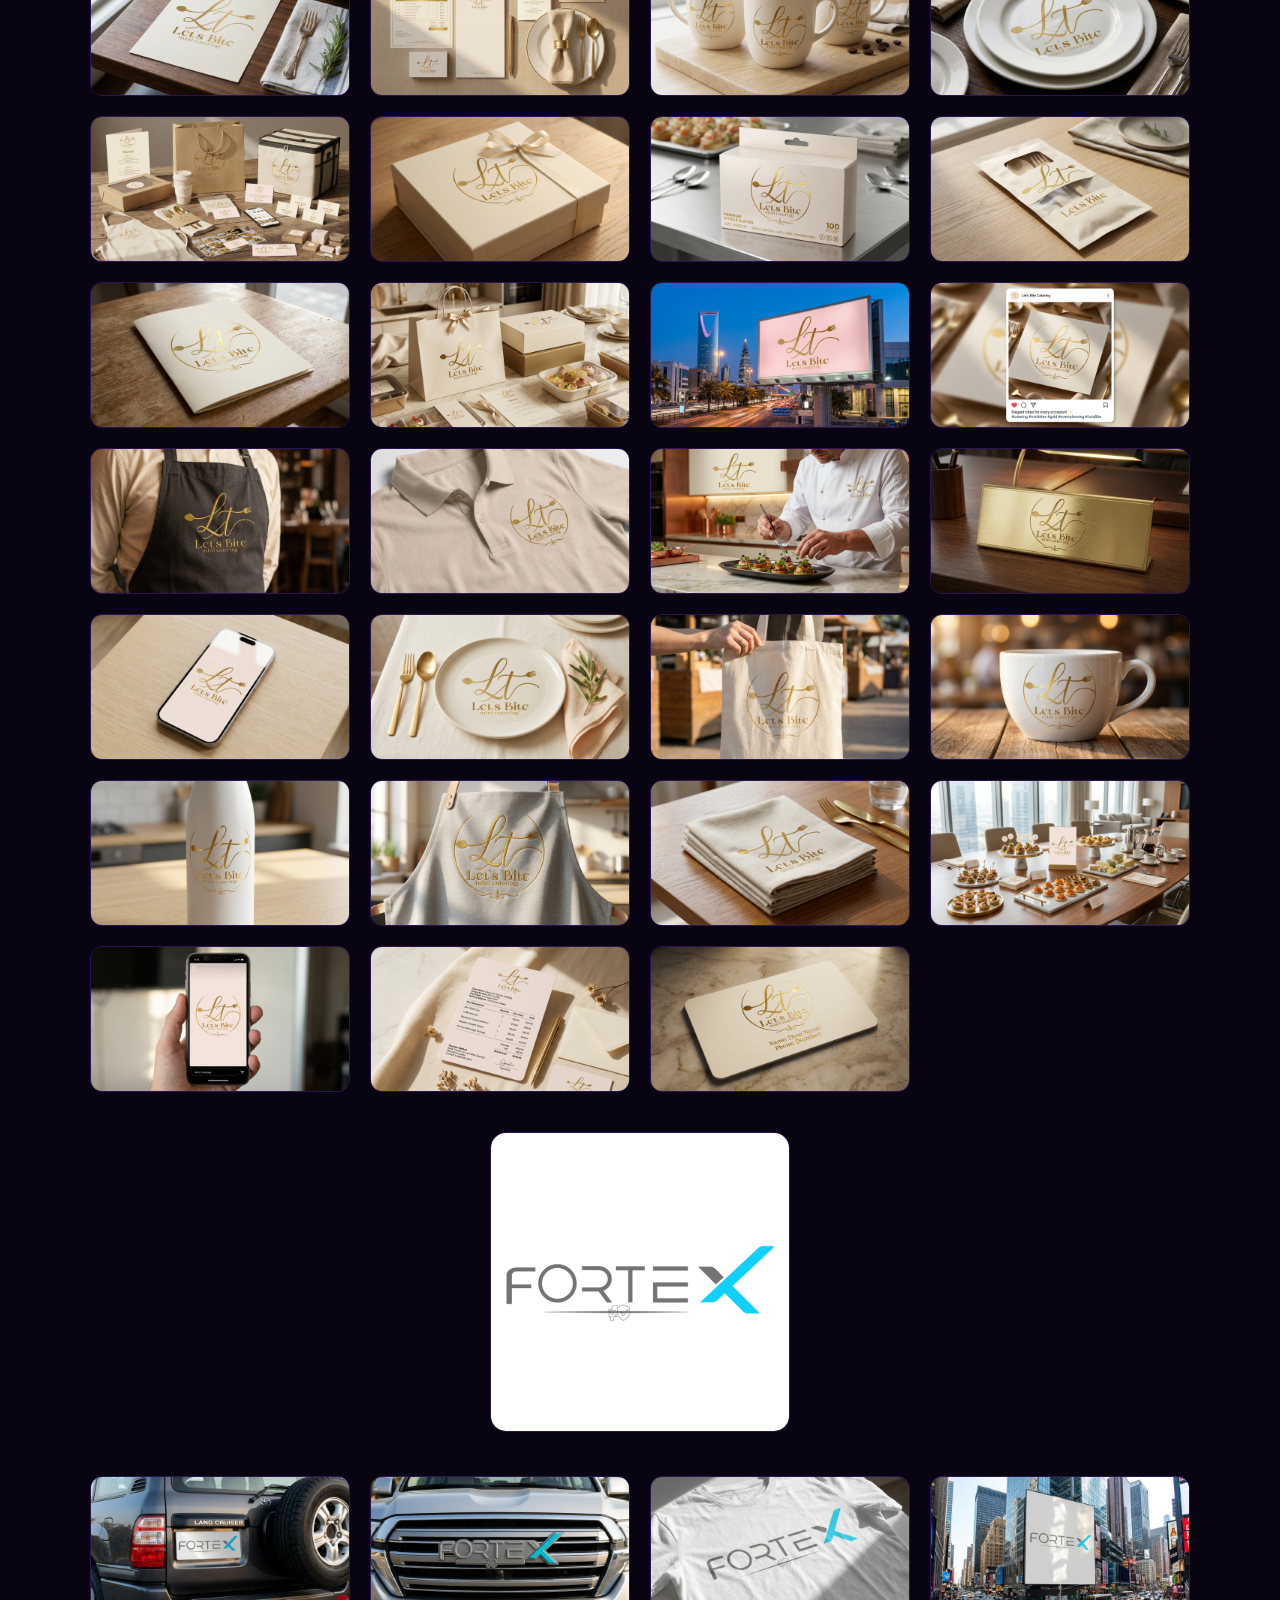
==== commit 228953dc: "Add files via upload" ====
--- a/index.html
+++ b/index.html
@@ -307,16 +307,107 @@
   <div id="main-site" class="active-page">
     <section class="hero" id="home">
       <div class="hero-inner">
-        <div class="hero-robot-wrap">
-          <canvas id="robotCanvas" width="600" height="600"></canvas>
-        </div>
-        <div class="hero-left">
-          <h1 class="hero-name"><span class="line1">Joe</span><span class="line2">Advertise</span></h1>
-          <p class="hero-title">Graphic Design · AI Ads · Web Development</p>
-          <p class="hero-desc">Graphic Design , Web Development . We engineer premium brand identities and cinematic AI commercials that elevate your business.</p>
-          <a href="https://wa.me/201035419531" target="_blank" class="btn btn-primary">Contact us</a>
-        </div>
-      </div>
+       <div class="hero-robot-wrap" id="heroRobotWrap">
+  <svg class="premium-ai-bot" id="premiumAiBot" viewBox="0 0 400 420" width="440" height="460" xmlns="http://www.w3.org/2000/svg">
+    <defs>
+      <!-- تدرج الجسم الأسود اللامع -->
+      <radialGradient id="botBodyGrad" cx="35%" cy="28%" r="70%">
+        <stop offset="0%" stop-color="#4c1d95" />
+        <stop offset="35%" stop-color="#1e1035" />
+        <stop offset="80%" stop-color="#090412" />
+        <stop offset="100%" stop-color="#2e1065" />
+      </radialGradient>
+
+      <!-- تدرج شاشة الوجه الزجاجية -->
+      <linearGradient id="visorGrad" x1="0%" y1="0%" x2="100%" y2="100%">
+        <stop offset="0%" stop-color="#140826" />
+        <stop offset="50%" stop-color="#05020a" />
+        <stop offset="100%" stop-color="#1a0933" />
+      </linearGradient>
+
+      <!-- تدرج الإطار البنفسجي المعدني -->
+      <linearGradient id="neonRimGrad" x1="0%" y1="0%" x2="100%" y2="100%">
+        <stop offset="0%" stop-color="#f0abfc" />
+        <stop offset="50%" stop-color="#a855f7" />
+        <stop offset="100%" stop-color="#6d28d9" />
+      </linearGradient>
+
+      <!-- توهج النيون -->
+      <filter id="neonGlow" x="-40%" y="-40%" width="180%" height="180%">
+        <feGaussianBlur stdDeviation="5" result="blur" />
+        <feMerge>
+          <feMergeNode in="blur" />
+          <feMergeNode in="SourceGraphic" />
+        </feMerge>
+      </filter>
+
+      <filter id="softShadow" x="-30%" y="-30%" width="160%" height="160%">
+        <feDropShadow dx="0" dy="18" stdDeviation="16" flood-color="#7c3aed" flood-opacity="0.35" />
+      </filter>
+    </defs>
+
+    <!-- هالة إضاءة خلفية ناعمة -->
+    <circle cx="200" cy="210" r="145" fill="url(#neonRimGrad)" opacity="0.12" />
+
+    <!-- قاعدة الروبوت العائمة -->
+    <g class="bot-pedestal">
+      <ellipse cx="200" cy="368" rx="115" ry="22" fill="#090412" stroke="url(#neonRimGrad)" stroke-width="2.5" />
+      <ellipse cx="200" cy="368" rx="85" ry="12" fill="none" stroke="#d946ef" stroke-width="1.5" opacity="0.6" filter="url(#neonGlow)" />
+    </g>
+
+    <!-- جسم ورأس الروبوت -->
+    <g class="bot-head-group" id="botHeadGroup" filter="url(#softShadow)">
+      <!-- الأنتينا العلوية -->
+      <line x1="200" y1="88" x2="200" y2="48" stroke="url(#neonRimGrad)" stroke-width="7" stroke-linecap="round" />
+      <circle cx="200" cy="40" r="15" fill="url(#neonRimGrad)" filter="url(#neonGlow)" />
+      <circle cx="195" cy="35" r="4.5" fill="#ffffff" opacity="0.75" />
+
+      <!-- السماعات الجانبية -->
+      <rect x="64" y="168" width="26" height="84" rx="13" fill="url(#botBodyGrad)" stroke="url(#neonRimGrad)" stroke-width="3" />
+      <rect x="71" y="182" width="10" height="56" rx="5" fill="#d946ef" filter="url(#neonGlow)" />
+
+      <rect x="310" y="168" width="26" height="84" rx="13" fill="url(#botBodyGrad)" stroke="url(#neonRimGrad)" stroke-width="3" />
+      <rect x="319" y="182" width="10" height="56" rx="5" fill="#d946ef" filter="url(#neonGlow)" />
+
+      <!-- الرأس الكروي اللامع -->
+      <rect x="82" y="88" width="236" height="224" rx="108" fill="url(#botBodyGrad)" stroke="url(#neonRimGrad)" stroke-width="3.5" />
+
+      <!-- لمعة إضاءة علوية 3D -->
+      <ellipse cx="165" cy="112" rx="55" ry="14" transform="rotate(-12 165 112)" fill="#ffffff" opacity="0.16" />
+
+      <!-- شاشة الوجه الزجاجية -->
+      <rect x="108" y="128" width="184" height="148" rx="70" fill="url(#visorGrad)" stroke="#a855f7" stroke-width="2.5" />
+
+      <!-- انعكاس زجاج الشاشة -->
+      <path d="M 135 144 Q 185 132 235 146 Q 190 156 135 144 Z" fill="#ffffff" opacity="0.14" />
+
+      <!-- ملامح الوجه التفاعلية (تتحرك مع الماوس) -->
+      <g id="botFaceFeatures" filter="url(#neonGlow)">
+        <!-- العين اليسرى المبتسمة -->
+        <path d="M 138 198 Q 156 176 174 198" fill="none" stroke="#e879f9" stroke-width="7.5" stroke-linecap="round" />
+        <!-- العين اليمنى المبتسمة -->
+        <path d="M 226 198 Q 244 176 262 198" fill="none" stroke="#e879f9" stroke-width="7.5" stroke-linecap="round" />
+        <!-- الابتسامة -->
+        <path d="M 183 224 Q 200 240 217 224" fill="none" stroke="#d946ef" stroke-width="6.5" stroke-linecap="round" />
+      </g>
+    </g>
+  </svg>
+</div>
+<div class="hero-left">
+  <div class="hero-pill">Creative Ideas. Powerful Results.</div>
+  <h1 class="hero-name"><span class="line1">Joe</span><span class="line2">Advertise</span></h1>
+  <p class="hero-title">Graphic Design · AI Ads · Web Development</p>
+  <p class="hero-desc">Graphic Design , Web Development & AI Advertise . We create impactful visual identities, engaging digital experiences, and creative advertising solutions that help businesses stand out and grow.</p>
+  
+  <div class="hero-actions">
+    <a href="https://wa.me/201035419531?text=شفت%20الموقع%20وحابب%20أبدأ%20مشروع" target="_blank" class="btn-hero-solid">
+      Start a Project
+    </a>
+    <a href="#web-dev-section" class="btn-hero-outline">
+      <span class="arrow-box">↗</span> Explore Our Work
+    </a>
+  </div>
+</div>
     </section>
 
     <div style="text-align: center; margin-top: 4rem;">
--- a/style.css
+++ b/style.css
@@ -977,6 +977,15 @@
   .reviews-grid { grid-template-columns: 1fr; }
   .review-form-wrap { padding: 1.5rem; }
   .reviews-slider { padding: 0 3.2rem; }
+  .reviews-slider-track { align-items: flex-start; }
+  .reviews-slider .review-card {
+    min-height: 0;
+    justify-content: flex-start;
+    padding: 1.1rem 1rem;
+  }
+  .reviews-slider .review-stars { margin-bottom: 0.5rem; }
+  .reviews-slider .review-text { line-height: 1.6; margin-bottom: 0.8rem; }
+  .reviews-slider-viewport { transition: height 0.3s ease; }
 }
 
 #contact-page, #services-page, #reviews-page {
@@ -1620,4 +1629,338 @@
   .lead-submit-btn {
     cursor: pointer !important;
   }
+}
+
+@media (min-width: 1001px) and (max-width: 1200px) {
+  nav {
+    padding: 1rem 2rem;
+  }
+
+  .nav-right {
+    gap: 1rem !important;
+  }
+
+  .nav-links {
+    gap: clamp(1.25rem, 2vw, 2rem);
+  }
+
+  .nav-links a,
+  .nav-cta {
+    white-space: nowrap;
+  }
+
+  .nav-cta {
+    padding: 0.6rem 1.2rem;
+  }
+}
+
+@media (max-width: 360px) {
+  nav {
+    padding-right: 0.5rem !important;
+    padding-left: 0.5rem !important;
+    gap: 0.4rem !important;
+  }
+
+  .nav-right {
+    gap: 0.2rem !important;
+  }
+
+  .animated-logo {
+    height: 36px !important;
+  }
+
+  .theme-switch-container {
+    gap: 2px !important;
+  }
+
+  .theme-icon {
+    font-size: 0.72rem !important;
+  }
+
+  .lang-label {
+    font-size: 0.65rem !important;
+  }
+}
+/* =========================================================
+   New Hero Section Styling
+   ========================================================= */
+.hero-pill {
+  display: inline-block;
+  padding: 0.45rem 1.2rem;
+  border-radius: 50px;
+  background: rgba(124, 58, 237, 0.16);
+  border: 1px solid rgba(168, 85, 247, 0.35);
+  color: var(--accent2);
+  font-family: 'Outfit', sans-serif;
+  font-size: 0.78rem;
+  font-weight: 700;
+  letter-spacing: 1.5px;
+  margin-bottom: 1.2rem;
+  text-transform: uppercase;
+}
+
+.hero-headline {
+  font-family: 'Outfit', 'Cairo', sans-serif;
+  font-size: clamp(2.4rem, 4.5vw, 3.8rem);
+  font-weight: 900;
+  line-height: 1.2;
+  margin-bottom: 1rem;
+}
+
+.hero-headline span {
+  display: block;
+}
+
+.headline-white {
+  color: var(--text);
+}
+
+.headline-purple {
+  color: #a855f7;
+  text-shadow: 0 0 25px rgba(168, 85, 247, 0.4);
+}
+
+.hero-services-line {
+  font-family: 'Outfit', 'Cairo', sans-serif;
+  font-size: 1.05rem;
+  font-weight: 700;
+  color: var(--text);
+  margin-bottom: 1rem;
+  opacity: 0.92;
+}
+
+.hero-actions {
+  display: flex;
+  flex-wrap: wrap;
+  gap: 1rem;
+  align-items: center;
+}
+
+.btn-hero-solid {
+  padding: 0.85rem 1.8rem;
+  border-radius: 50px;
+  background: #221c2b;
+  border: 1px solid rgba(255, 255, 255, 0.12);
+  color: #ffffff;
+  font-family: 'Outfit', 'Cairo', sans-serif;
+  font-weight: 700;
+  font-size: 0.95rem;
+  text-decoration: none;
+  transition: all 0.3s ease;
+  cursor: none;
+}
+
+.btn-hero-solid:hover {
+  background: var(--accent1);
+  border-color: var(--neon);
+  box-shadow: 0 0 25px rgba(124, 58, 237, 0.5);
+  transform: translateY(-3px);
+}
+
+.btn-hero-outline {
+  display: inline-flex;
+  align-items: center;
+  gap: 0.6rem;
+  padding: 0.75rem 1.6rem;
+  border-radius: 50px;
+  background: rgba(124, 58, 237, 0.12);
+  border: 1px solid rgba(168, 85, 247, 0.45);
+  color: var(--accent2);
+  font-family: 'Outfit', 'Cairo', sans-serif;
+  font-weight: 700;
+  font-size: 0.95rem;
+  text-decoration: none;
+  transition: all 0.3s ease;
+  cursor: none;
+}
+
+.btn-hero-outline .arrow-box {
+  display: inline-flex;
+  align-items: center;
+  justify-content: center;
+  width: 22px;
+  height: 22px;
+  border-radius: 6px;
+  background: #3b82f6;
+  color: #ffffff;
+  font-size: 0.85rem;
+  line-height: 1;
+}
+
+.btn-hero-outline:hover {
+  background: rgba(124, 58, 237, 0.28);
+  border-color: var(--neon);
+  color: #ffffff;
+  transform: translateY(-3px);
+}
+
+/* توافق مع Light Mode */
+body.light-mode .headline-purple {
+  color: #7c3aed;
+  text-shadow: none;
+}
+
+body.light-mode .btn-hero-solid {
+  background: #2f0854;
+  color: #ffffff;
+}
+
+body.light-mode .btn-hero-outline {
+  background: #f3e8ff;
+  color: #5a269c;
+  border-color: #7c3aed;
+}
+
+/* توسيط الأزرار في الموبايل */
+@media (max-width: 1000px) {
+  .hero-actions {
+    justify-content: center;
+  }
+  .btn-hero-solid,
+  .btn-hero-outline {
+    cursor: pointer;
+  }
+}
+/* =========================================================
+   Hero Pill Badge & Dual Action Buttons
+   ========================================================= */
+.hero-pill {
+  display: inline-block;
+  padding: 0.45rem 1.2rem;
+  border-radius: 50px;
+  background: rgba(124, 58, 237, 0.16);
+  border: 1px solid rgba(168, 85, 247, 0.35);
+  color: var(--accent2);
+  font-family: 'Outfit', sans-serif;
+  font-size: 0.78rem;
+  font-weight: 700;
+  letter-spacing: 1.5px;
+  margin-bottom: 1.2rem;
+  text-transform: uppercase;
+}
+
+.hero-actions {
+  display: flex;
+  flex-wrap: wrap;
+  gap: 1rem;
+  align-items: center;
+}
+
+.btn-hero-solid {
+  padding: 0.85rem 1.8rem;
+  border-radius: 50px;
+  background: #221c2b;
+  border: 1px solid rgba(255, 255, 255, 0.12);
+  color: #ffffff;
+  font-family: 'Outfit', 'Cairo', sans-serif;
+  font-weight: 700;
+  font-size: 0.95rem;
+  text-decoration: none;
+  transition: all 0.3s ease;
+  cursor: none;
+}
+
+.btn-hero-solid:hover {
+  background: var(--accent1);
+  border-color: var(--neon);
+  box-shadow: 0 0 25px rgba(124, 58, 237, 0.5);
+  transform: translateY(-3px);
+}
+
+.btn-hero-outline {
+  display: inline-flex;
+  align-items: center;
+  gap: 0.6rem;
+  padding: 0.75rem 1.6rem;
+  border-radius: 50px;
+  background: rgba(124, 58, 237, 0.12);
+  border: 1px solid rgba(168, 85, 247, 0.45);
+  color: var(--accent2);
+  font-family: 'Outfit', 'Cairo', sans-serif;
+  font-weight: 700;
+  font-size: 0.95rem;
+  text-decoration: none;
+  transition: all 0.3s ease;
+  cursor: none;
+}
+
+.btn-hero-outline .arrow-box {
+  display: inline-flex;
+  align-items: center;
+  justify-content: center;
+  width: 22px;
+  height: 22px;
+  border-radius: 6px;
+  background: #3b82f6;
+  color: #ffffff;
+  font-size: 0.85rem;
+  line-height: 1;
+}
+
+.btn-hero-outline:hover {
+  background: rgba(124, 58, 237, 0.28);
+  border-color: var(--neon);
+  color: #ffffff;
+  transform: translateY(-3px);
+}
+
+/* Light Mode Support */
+body.light-mode .btn-hero-solid {
+  background: #2f0854;
+  color: #ffffff;
+}
+
+body.light-mode .btn-hero-outline {
+  background: #f3e8ff;
+  color: #5a269c;
+  border-color: #7c3aed;
+}
+
+/* Mobile Alignment */
+@media (max-width: 1000px) {
+  .hero-actions {
+    justify-content: center;
+  }
+  .btn-hero-solid,
+  .btn-hero-outline {
+    cursor: pointer;
+  }
+}
+/* =========================================================
+   Ultra-Fast Interactive 3D-Style SVG Robot
+   ========================================================= */
+.premium-ai-bot {
+  width: 100%;
+  max-width: 440px;
+  height: auto;
+  overflow: visible;
+  user-select: none;
+}
+
+.bot-head-group {
+  animation: aiBotFloat 4s ease-in-out infinite;
+  transform-origin: center;
+}
+
+.bot-pedestal {
+  animation: aiPedestalPulse 4s ease-in-out infinite;
+  transform-origin: center;
+}
+
+#botFaceFeatures {
+  transition: transform 0.15s ease-out;
+}
+
+@keyframes aiBotFloat {
+  0%, 100% { transform: translateY(0px); }
+  50% { transform: translateY(-14px); }
+}
+
+@keyframes aiPedestalPulse {
+  0%, 100% { transform: scale(1); opacity: 0.9; }
+  50% { transform: scale(0.92); opacity: 0.55; }
+}
+html[dir="rtl"] .hero-desc {
+  direction: rtl !important;
+  text-align: right;
 }
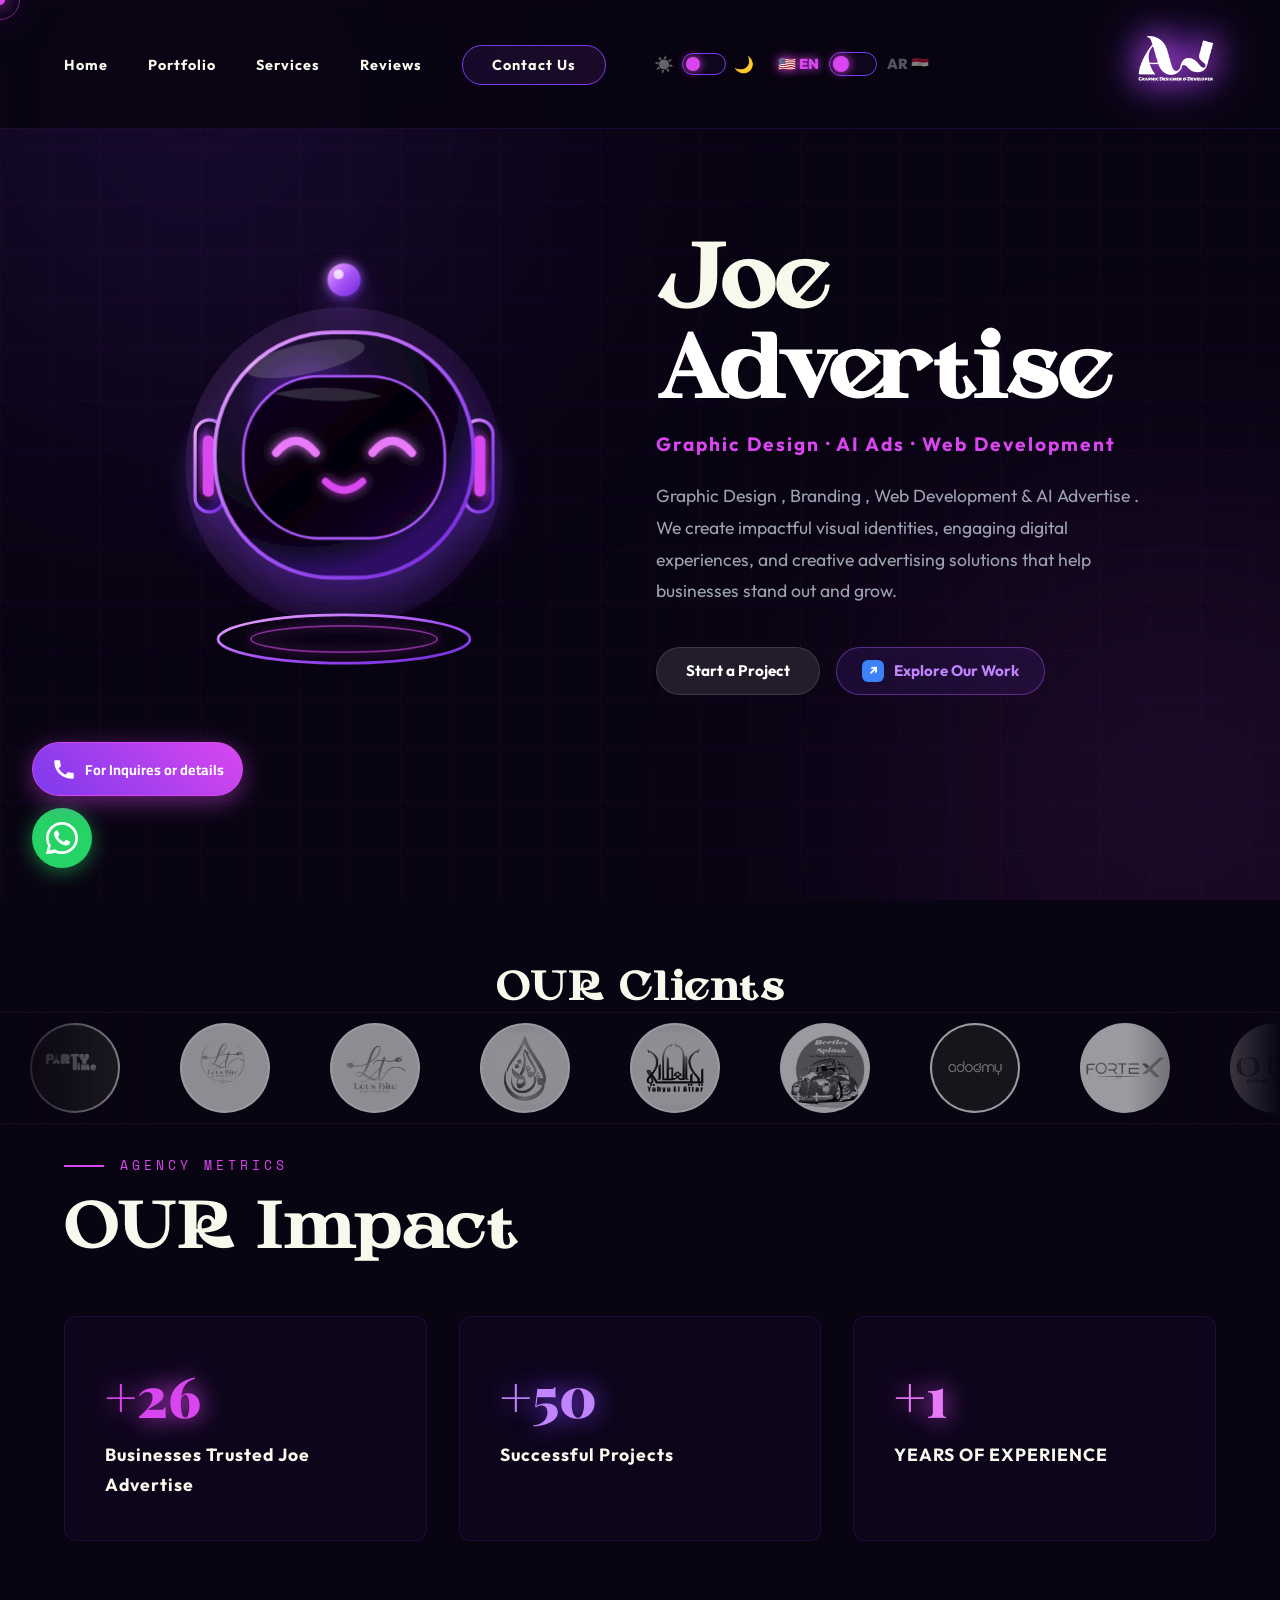
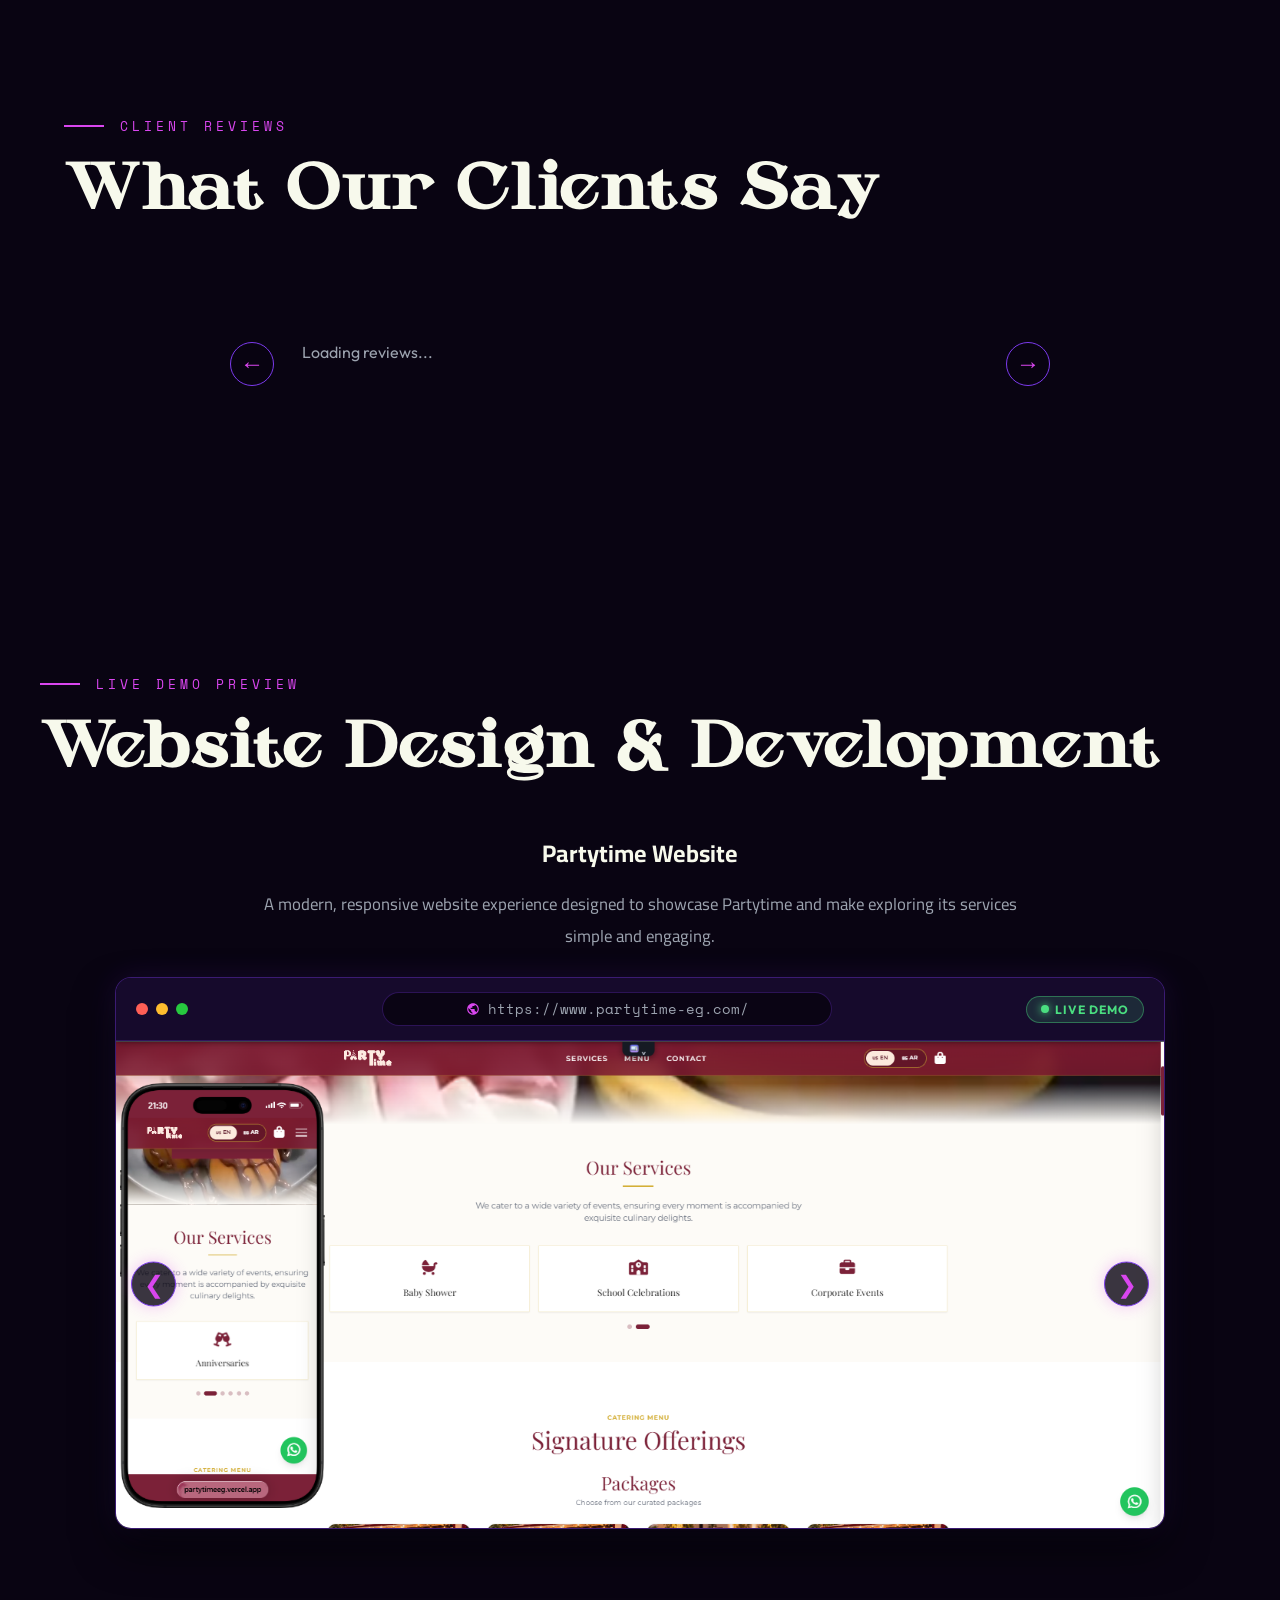
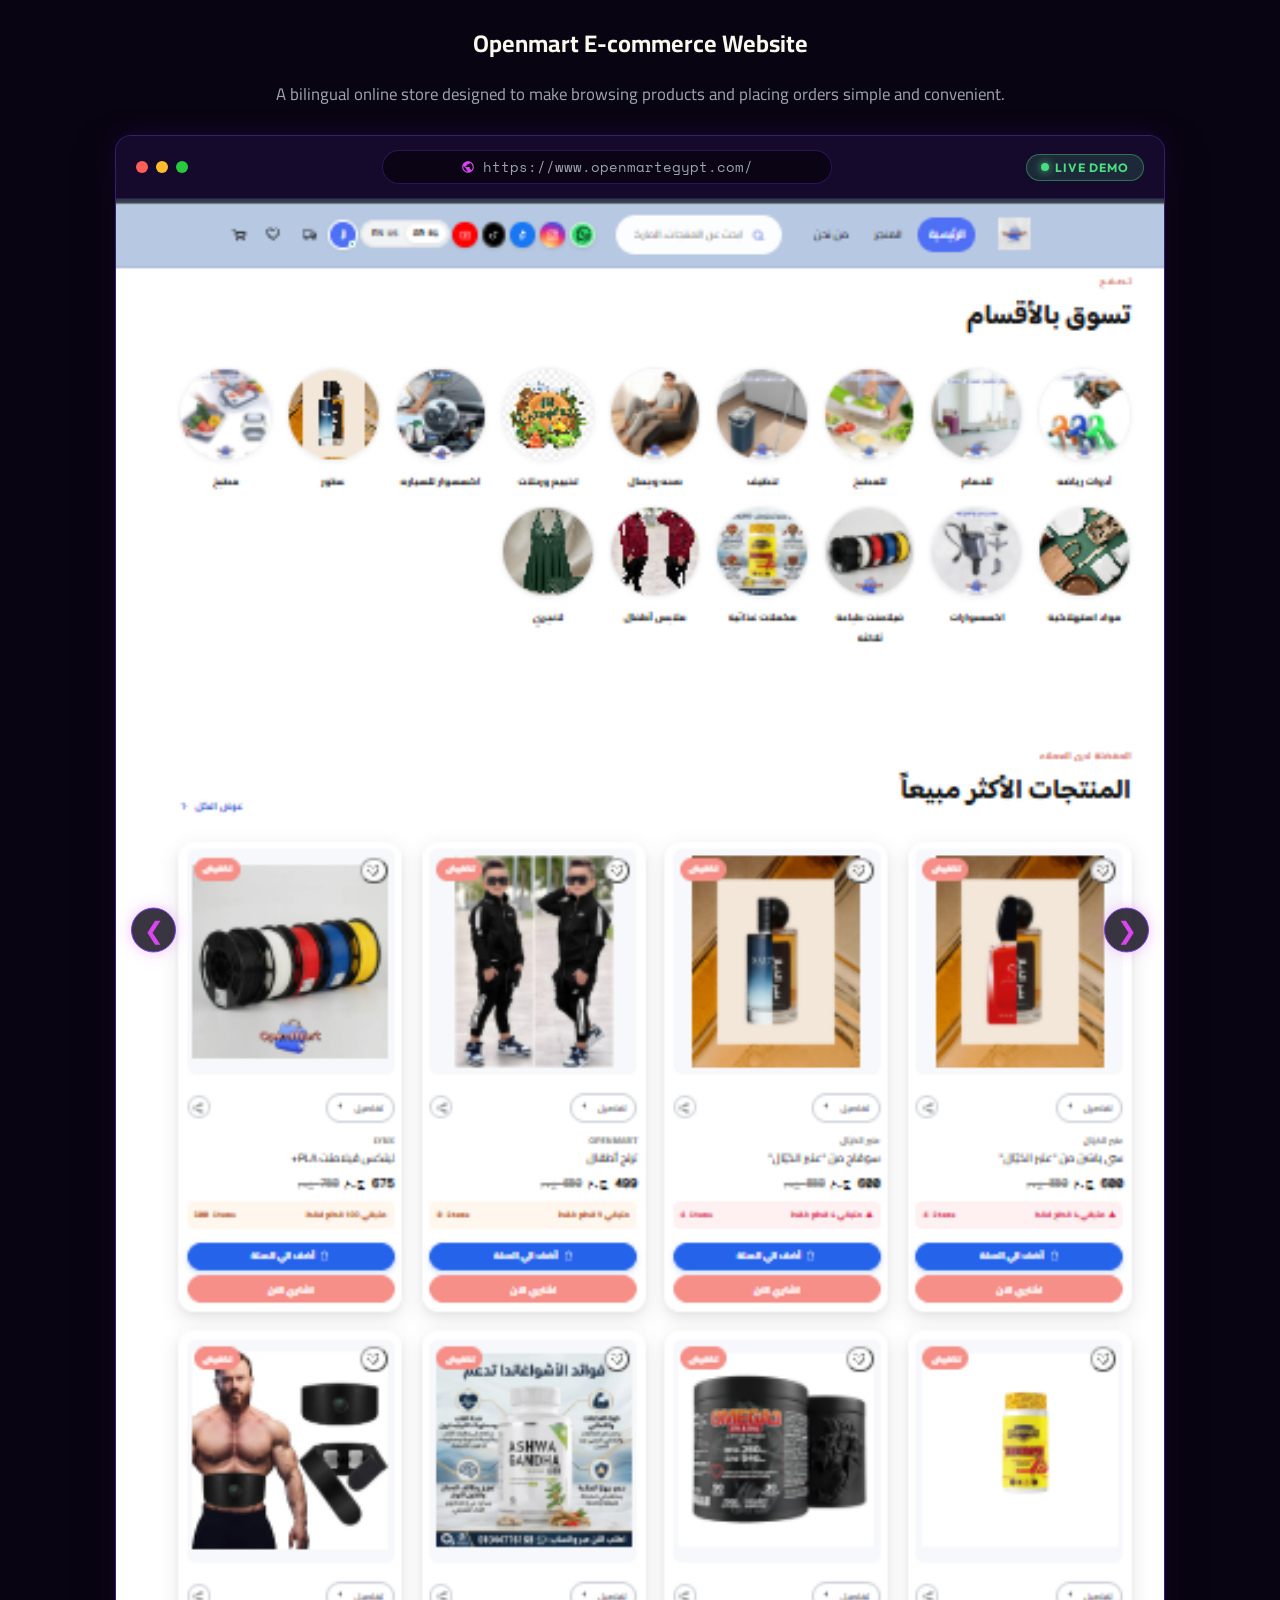
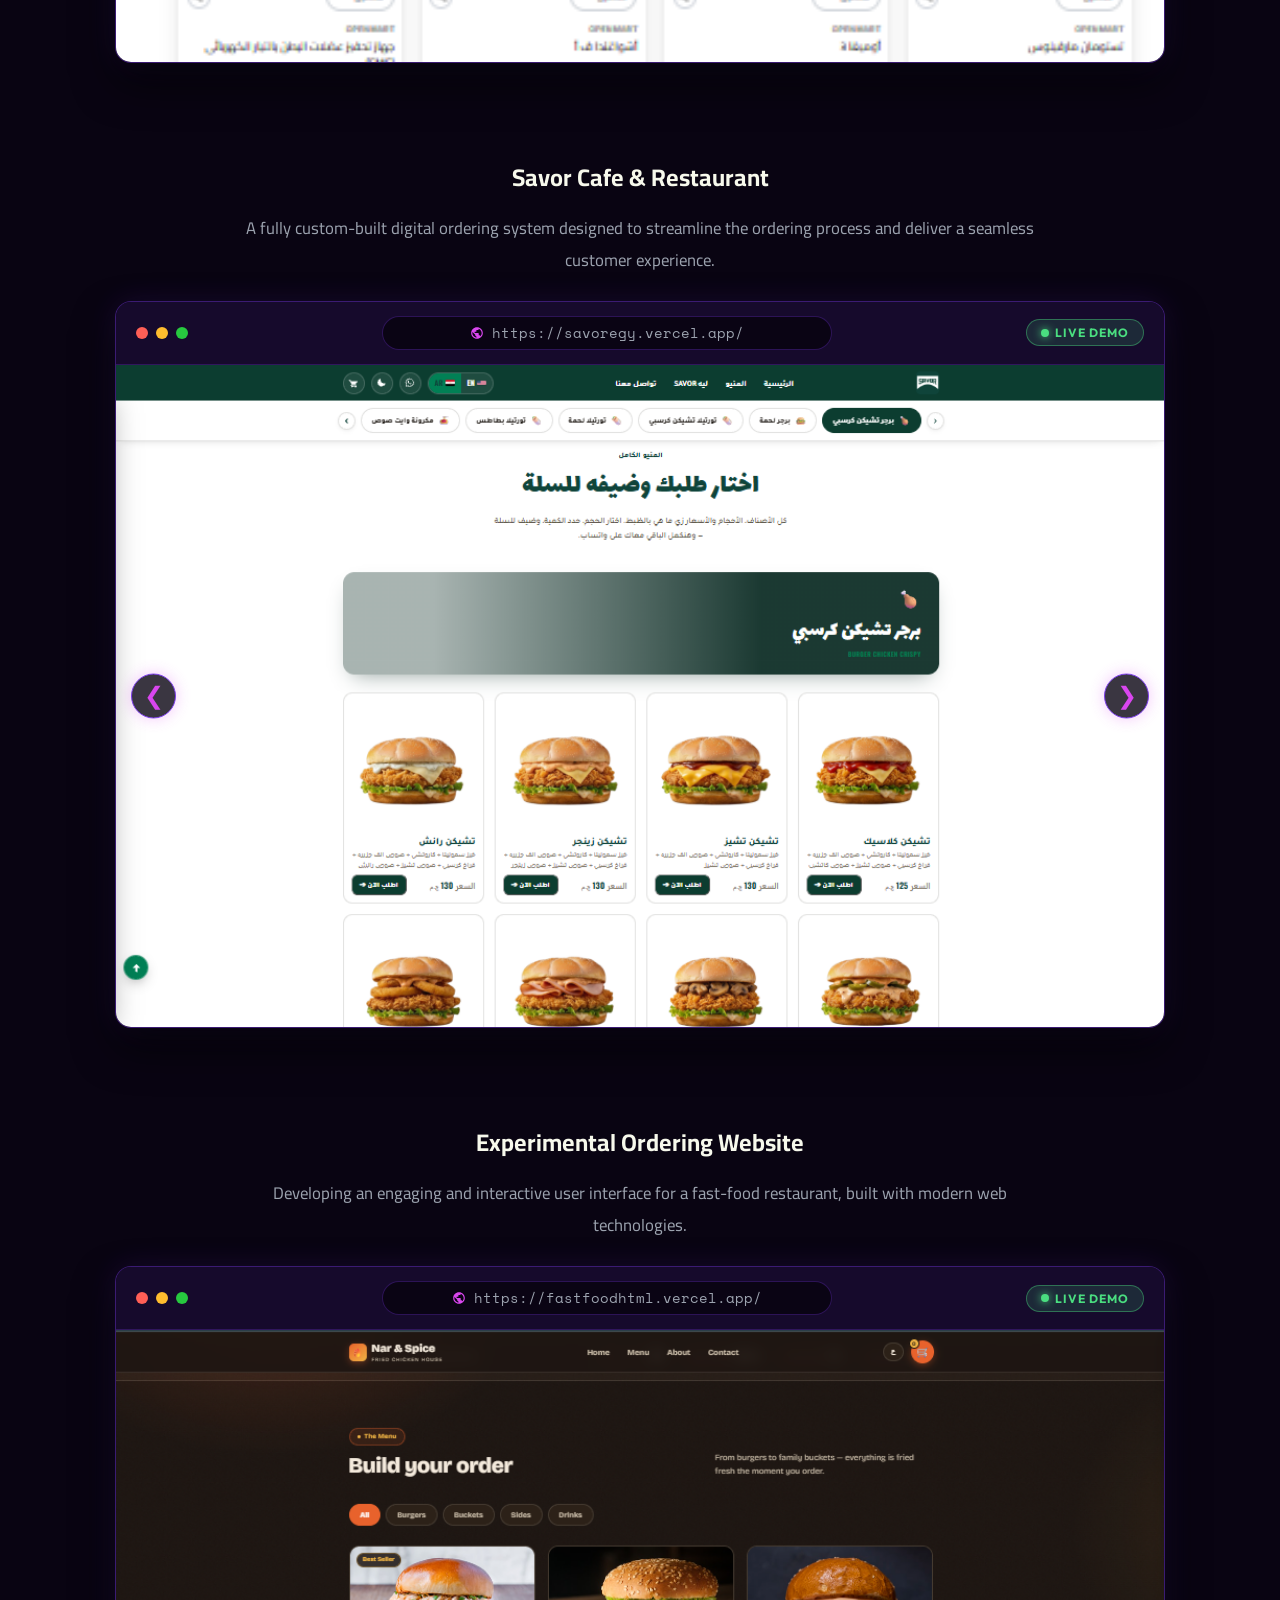
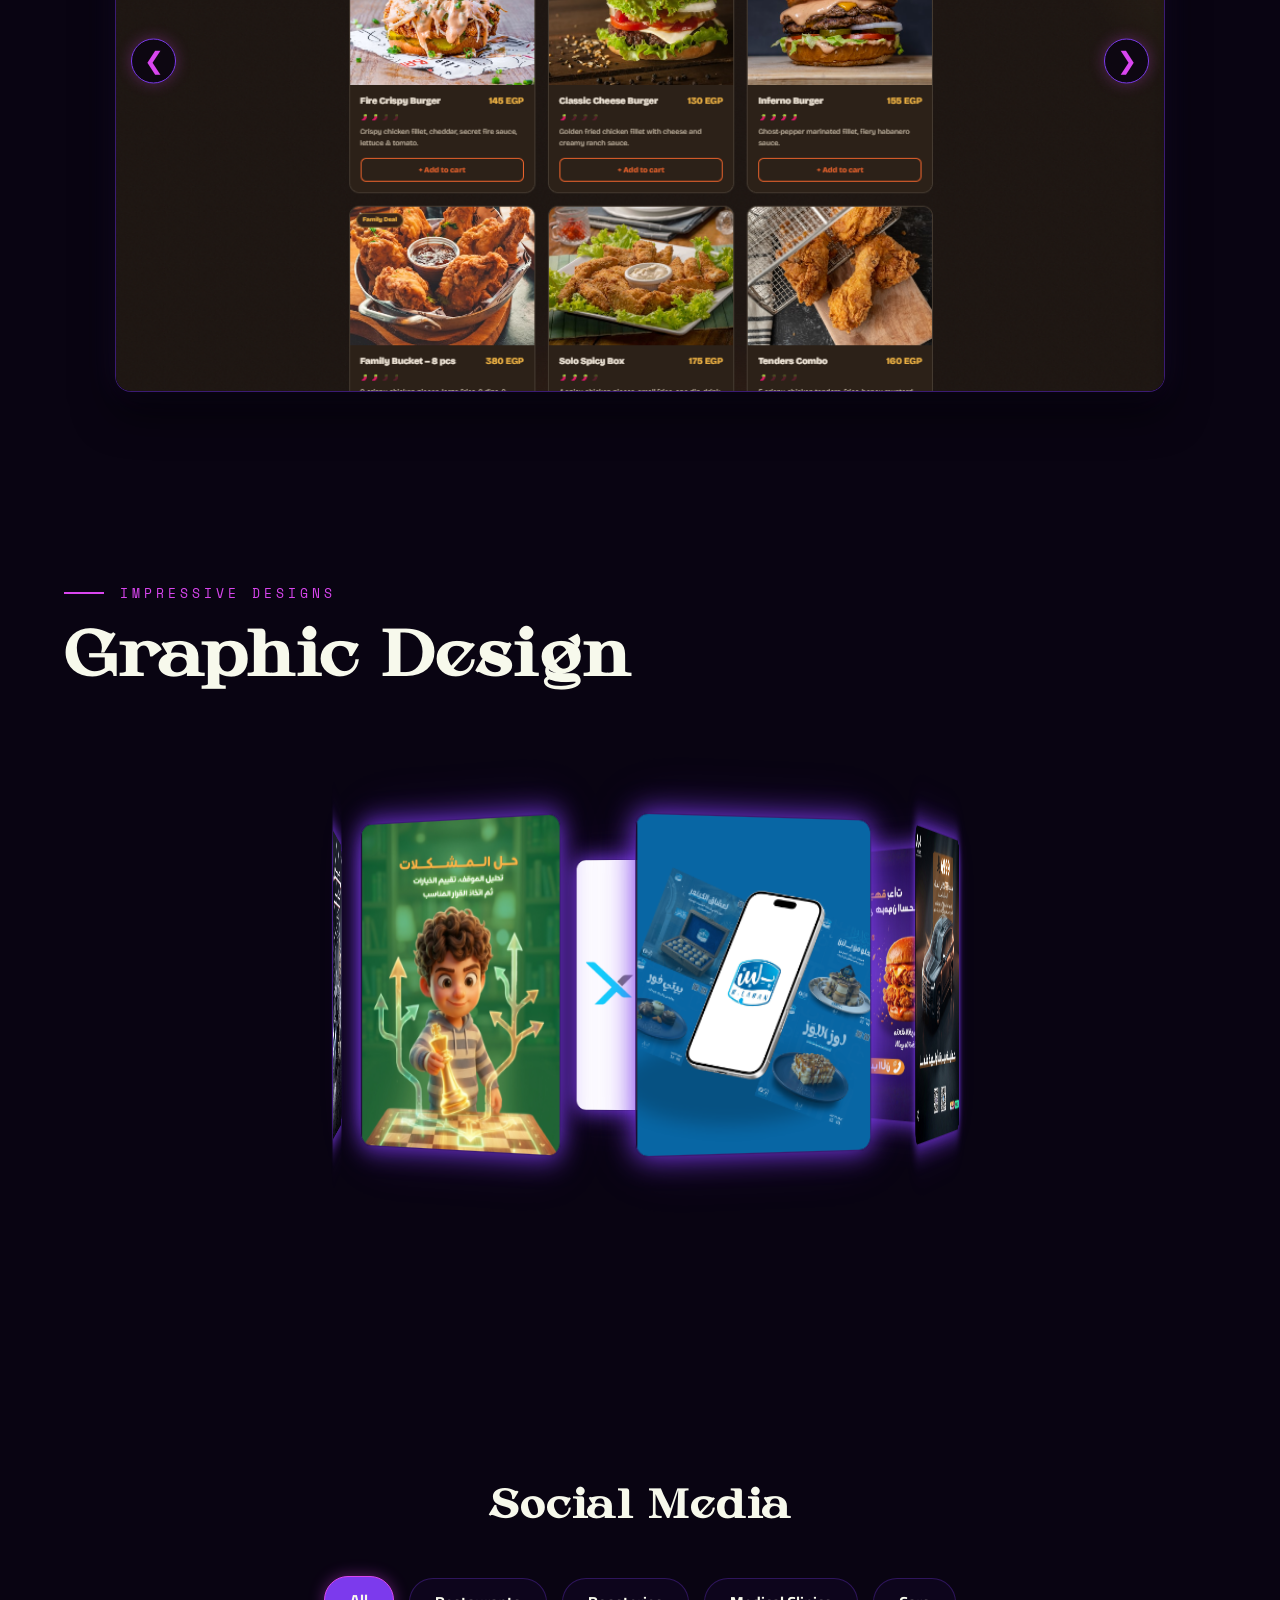
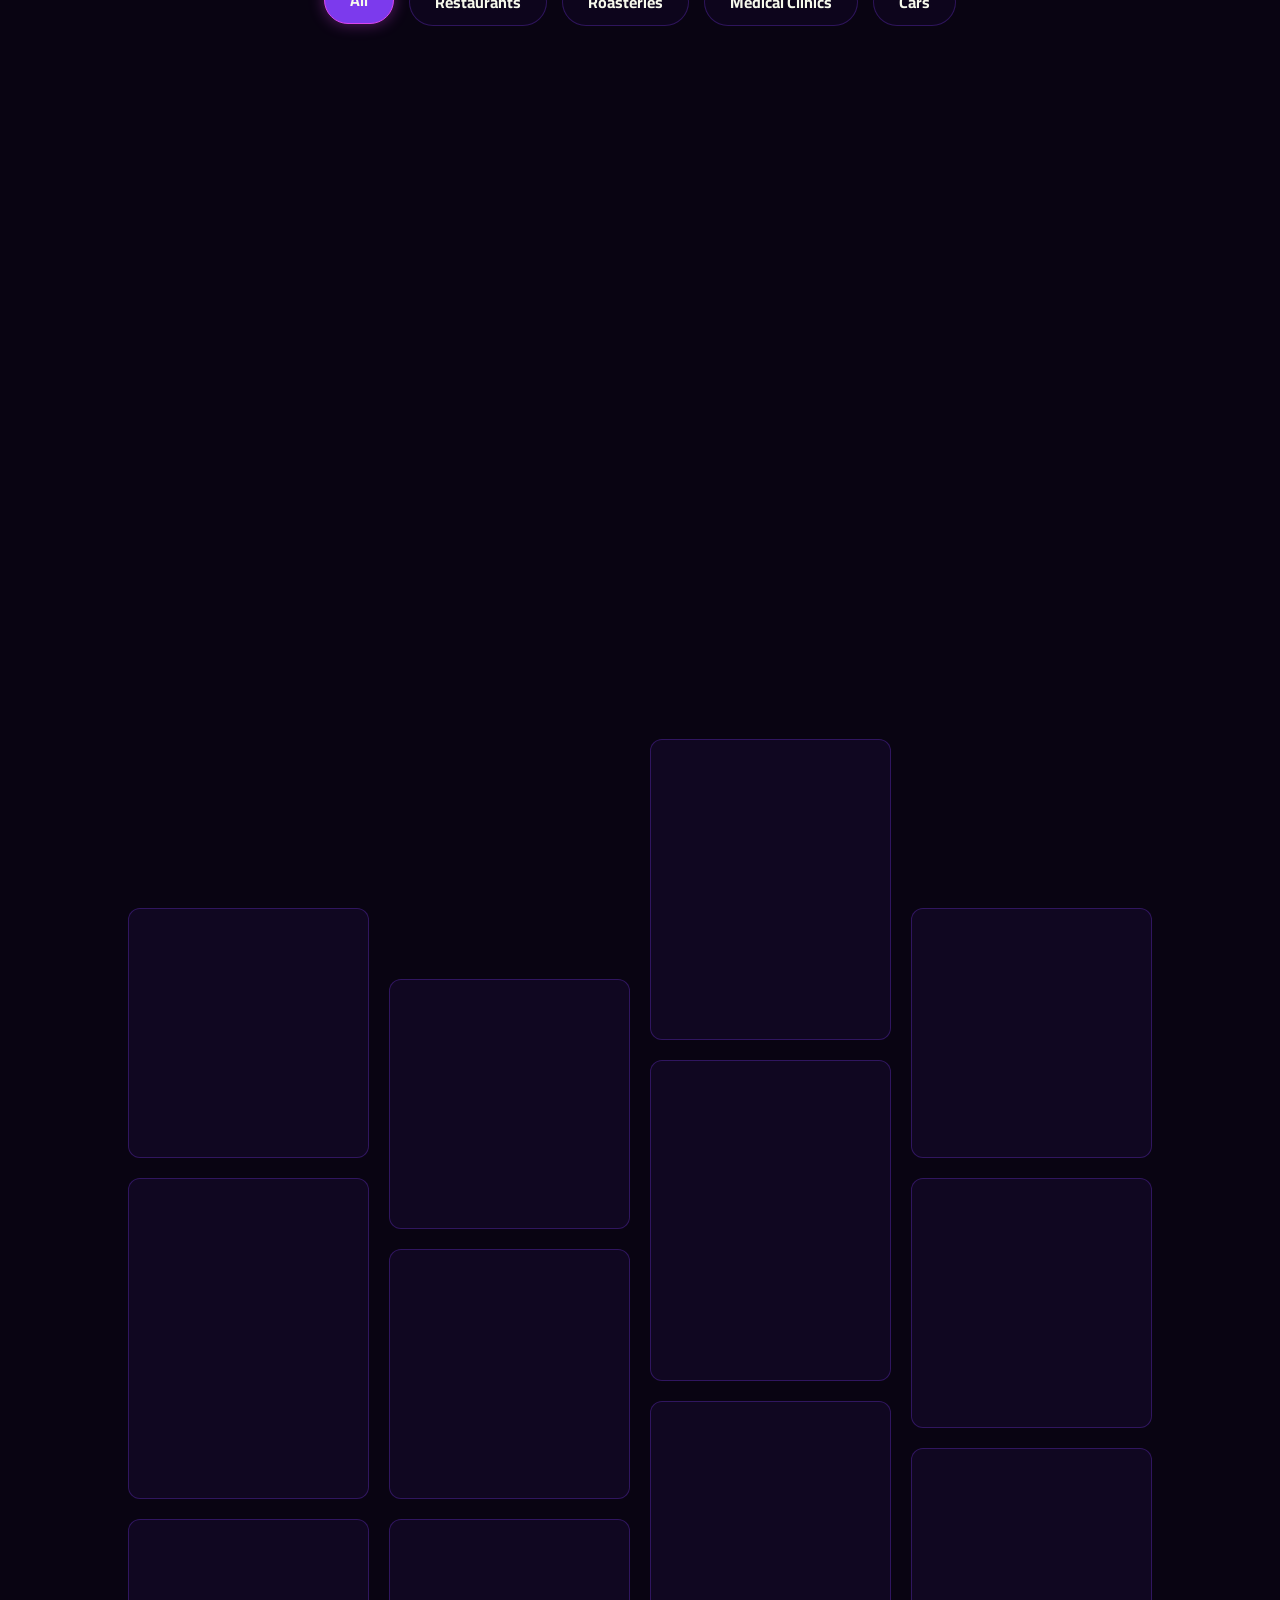
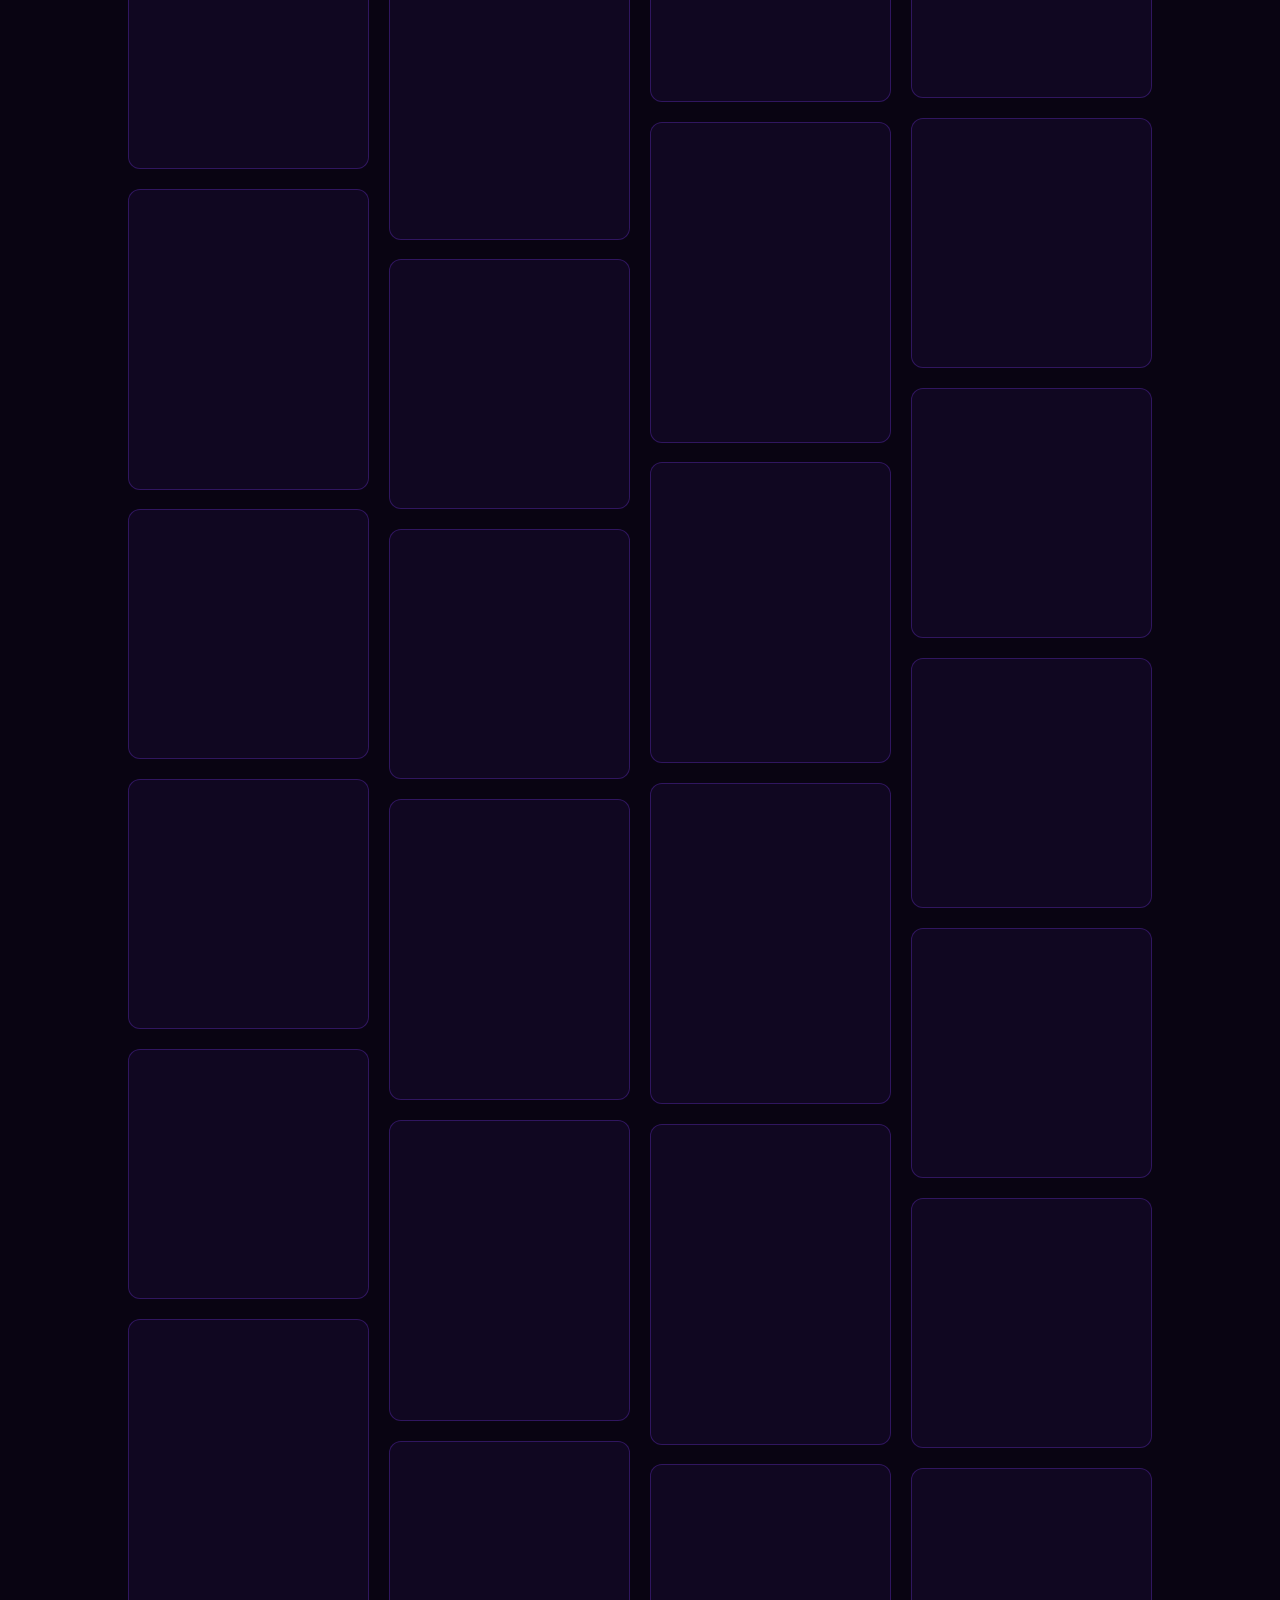
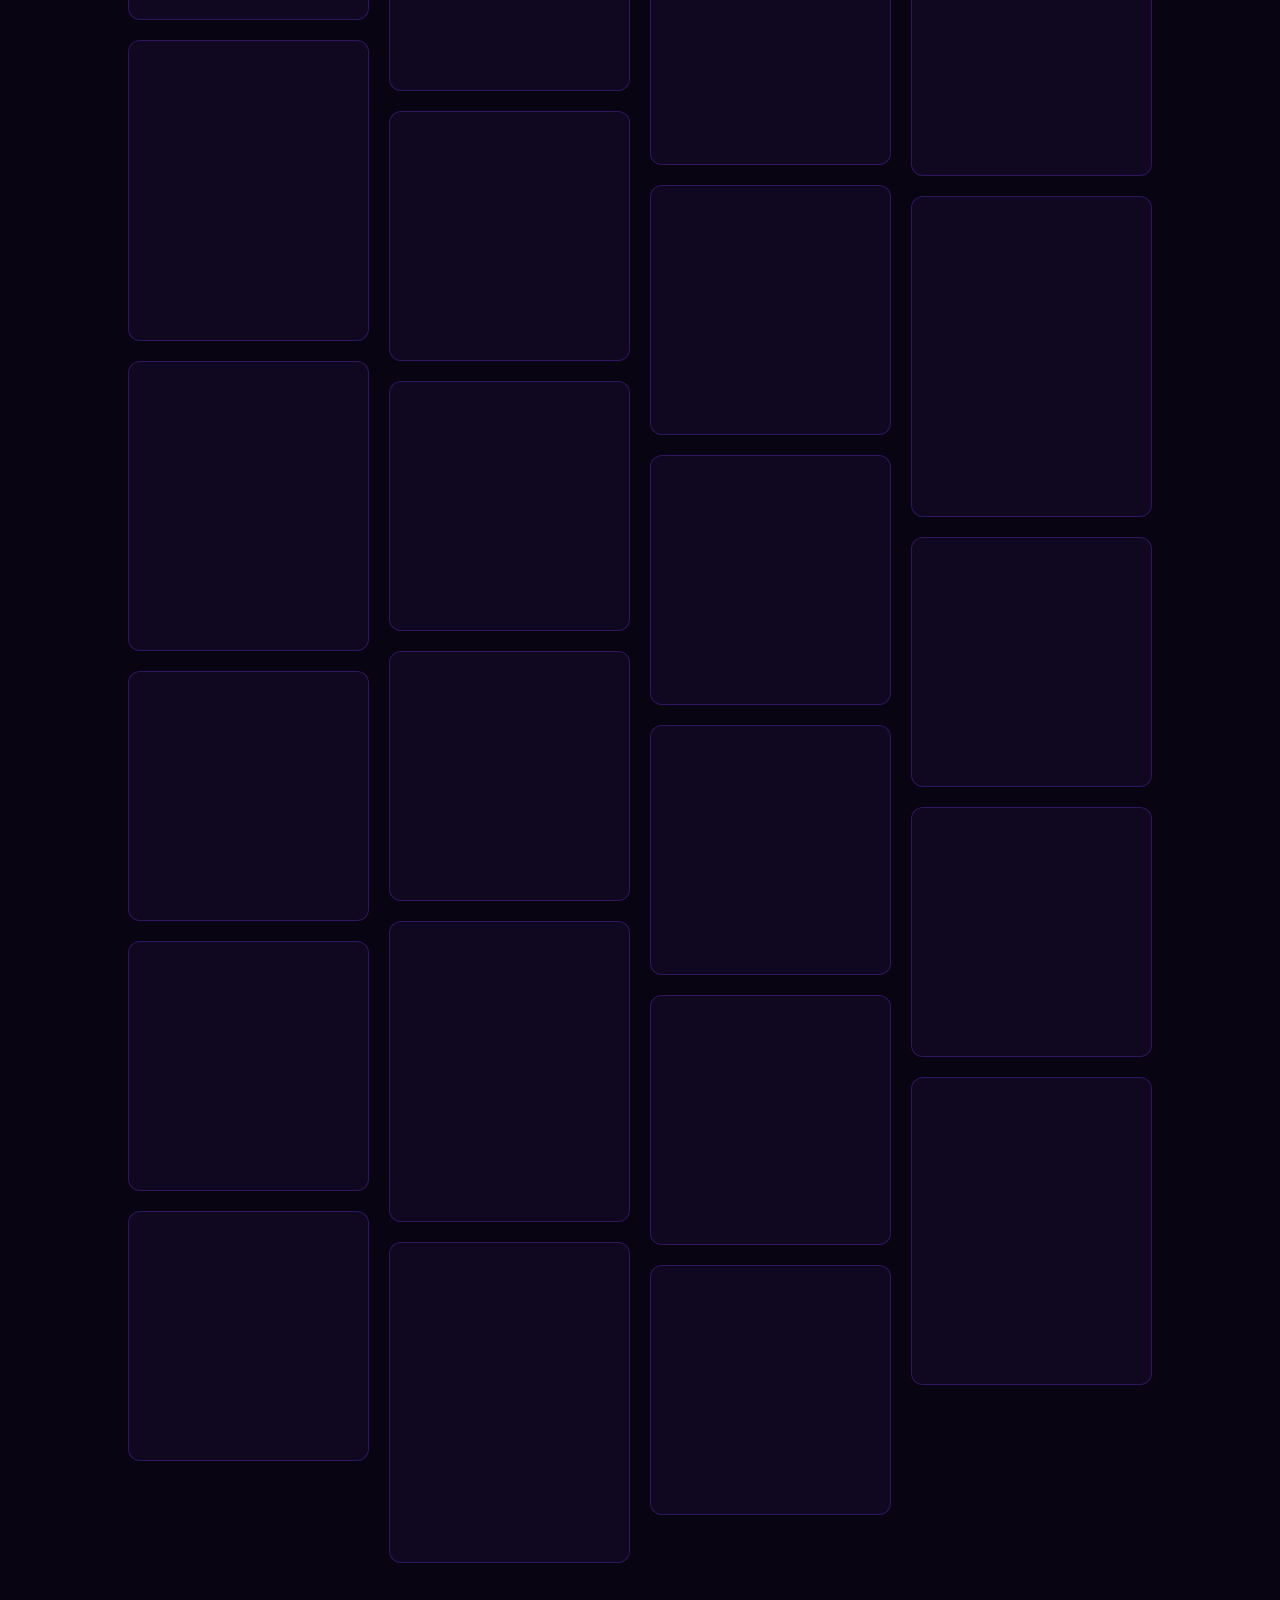
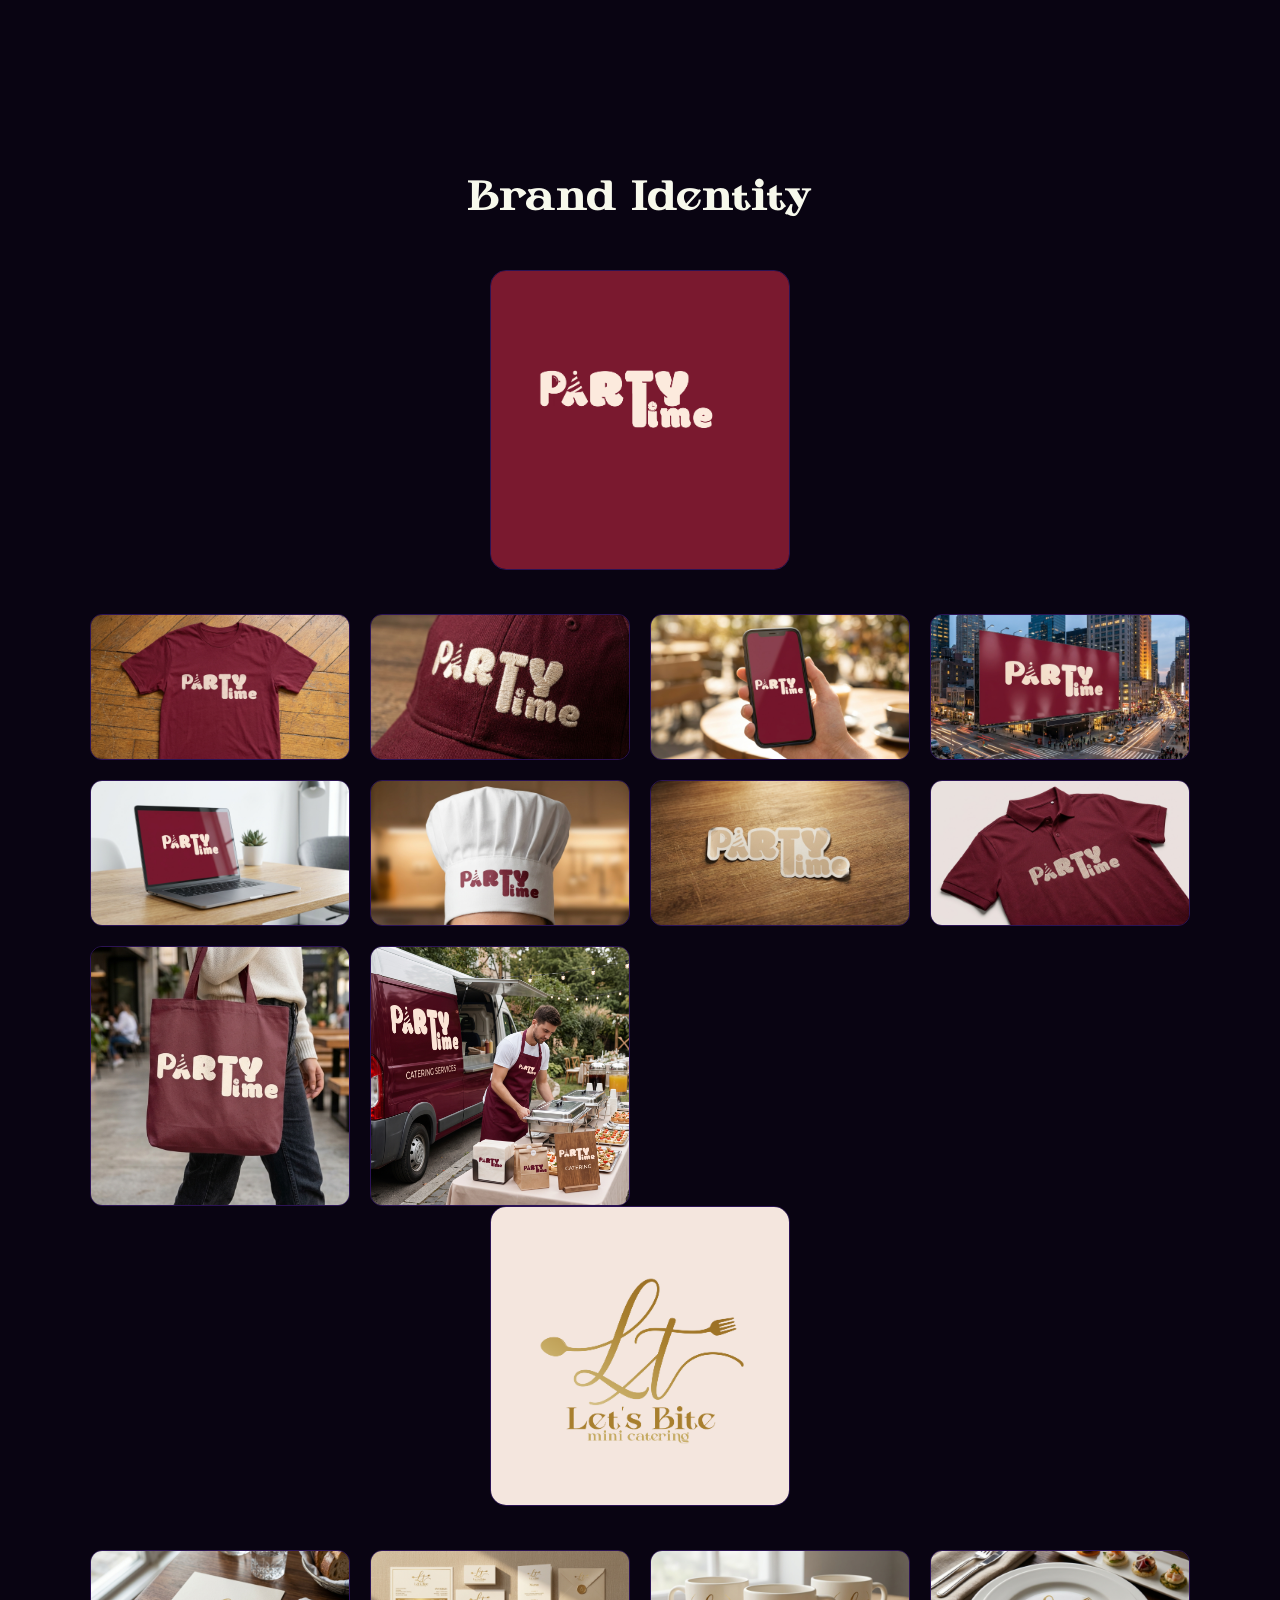
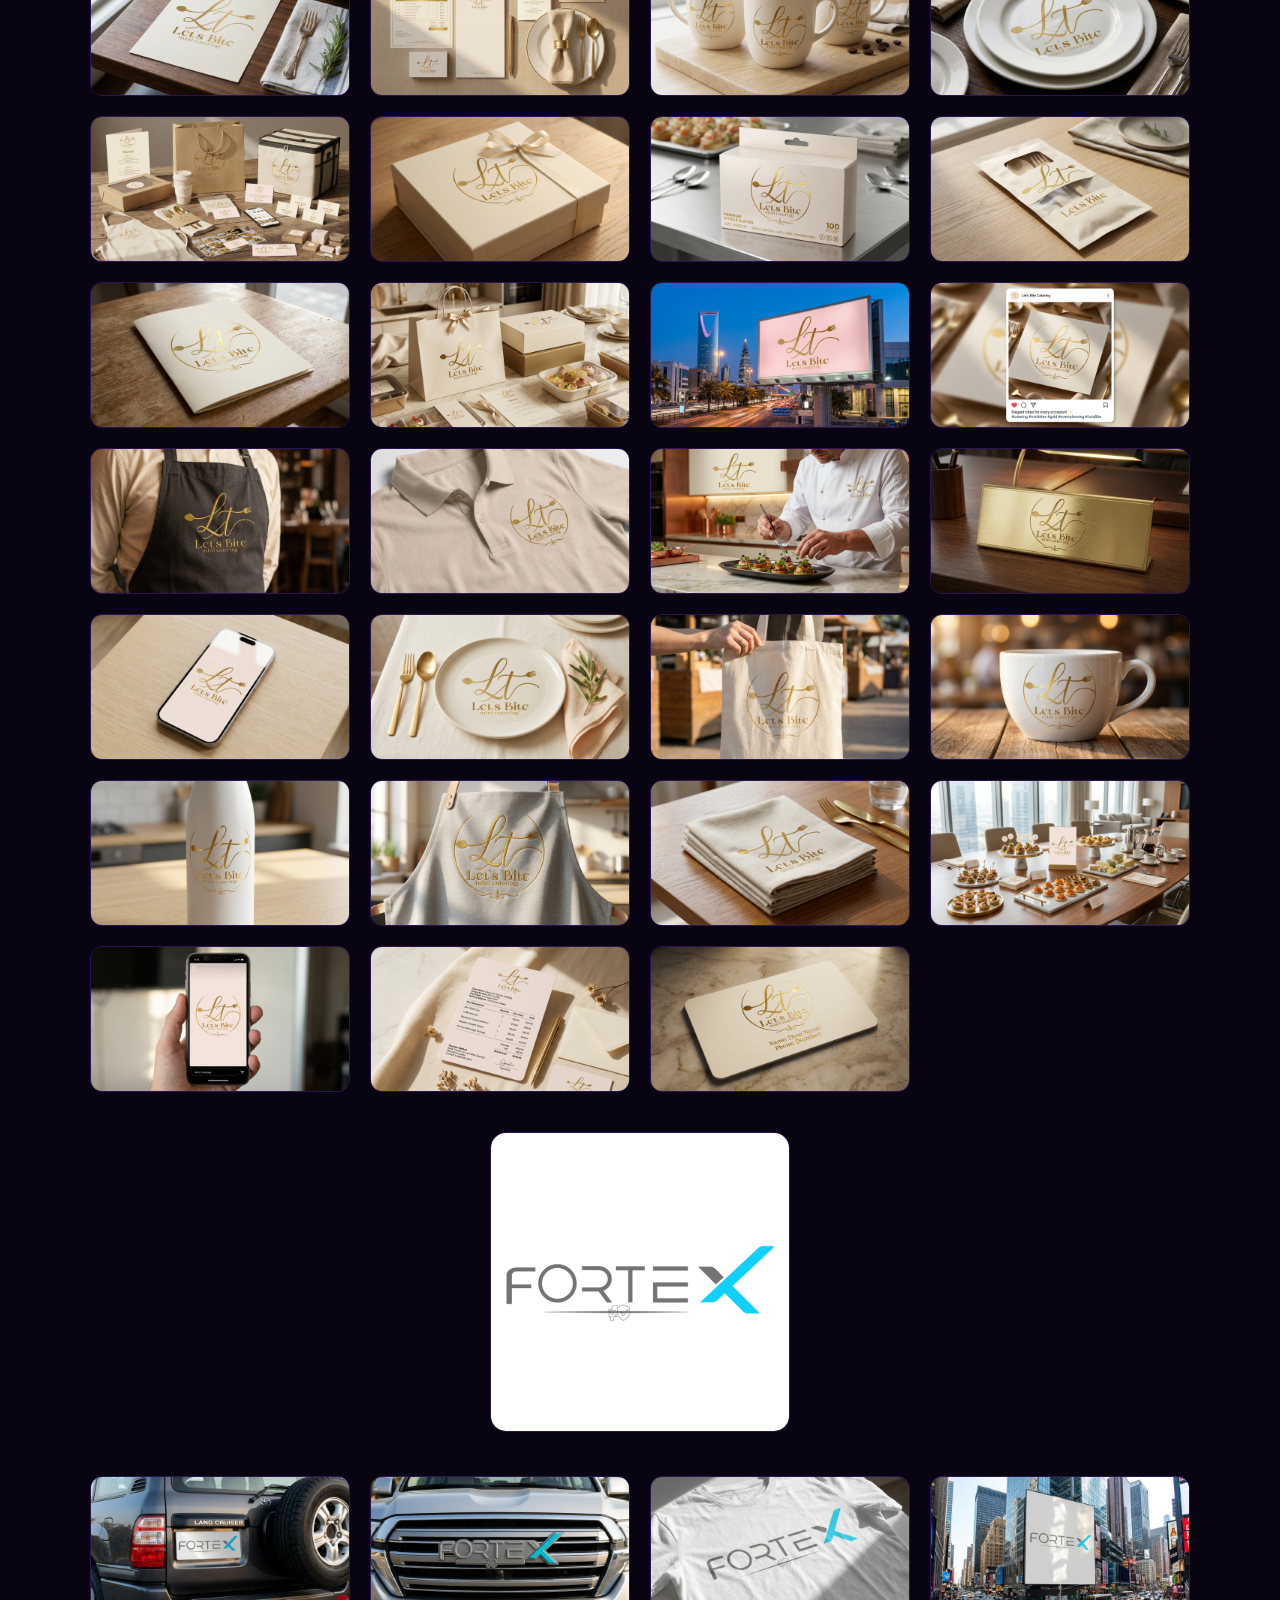
==== commit 5d0c18f8: "Add files via upload" ====
--- a/index.html
+++ b/index.html
@@ -394,10 +394,9 @@
   </svg>
 </div>
 <div class="hero-left">
-  <div class="hero-pill">Creative Ideas. Powerful Results.</div>
   <h1 class="hero-name"><span class="line1">Joe</span><span class="line2">Advertise</span></h1>
   <p class="hero-title">Graphic Design · AI Ads · Web Development</p>
-  <p class="hero-desc">Graphic Design , Web Development & AI Advertise . We create impactful visual identities, engaging digital experiences, and creative advertising solutions that help businesses stand out and grow.</p>
+  <p class="hero-desc">Graphic Design , Branding , Web Development & AI Advertise . We create impactful visual identities, engaging digital experiences, and creative advertising solutions that help businesses stand out and grow.</p>
   
   <div class="hero-actions">
     <a href="https://wa.me/201035419531?text=شفت%20الموقع%20وحابب%20أبدأ%20مشروع" target="_blank" class="btn-hero-solid">
